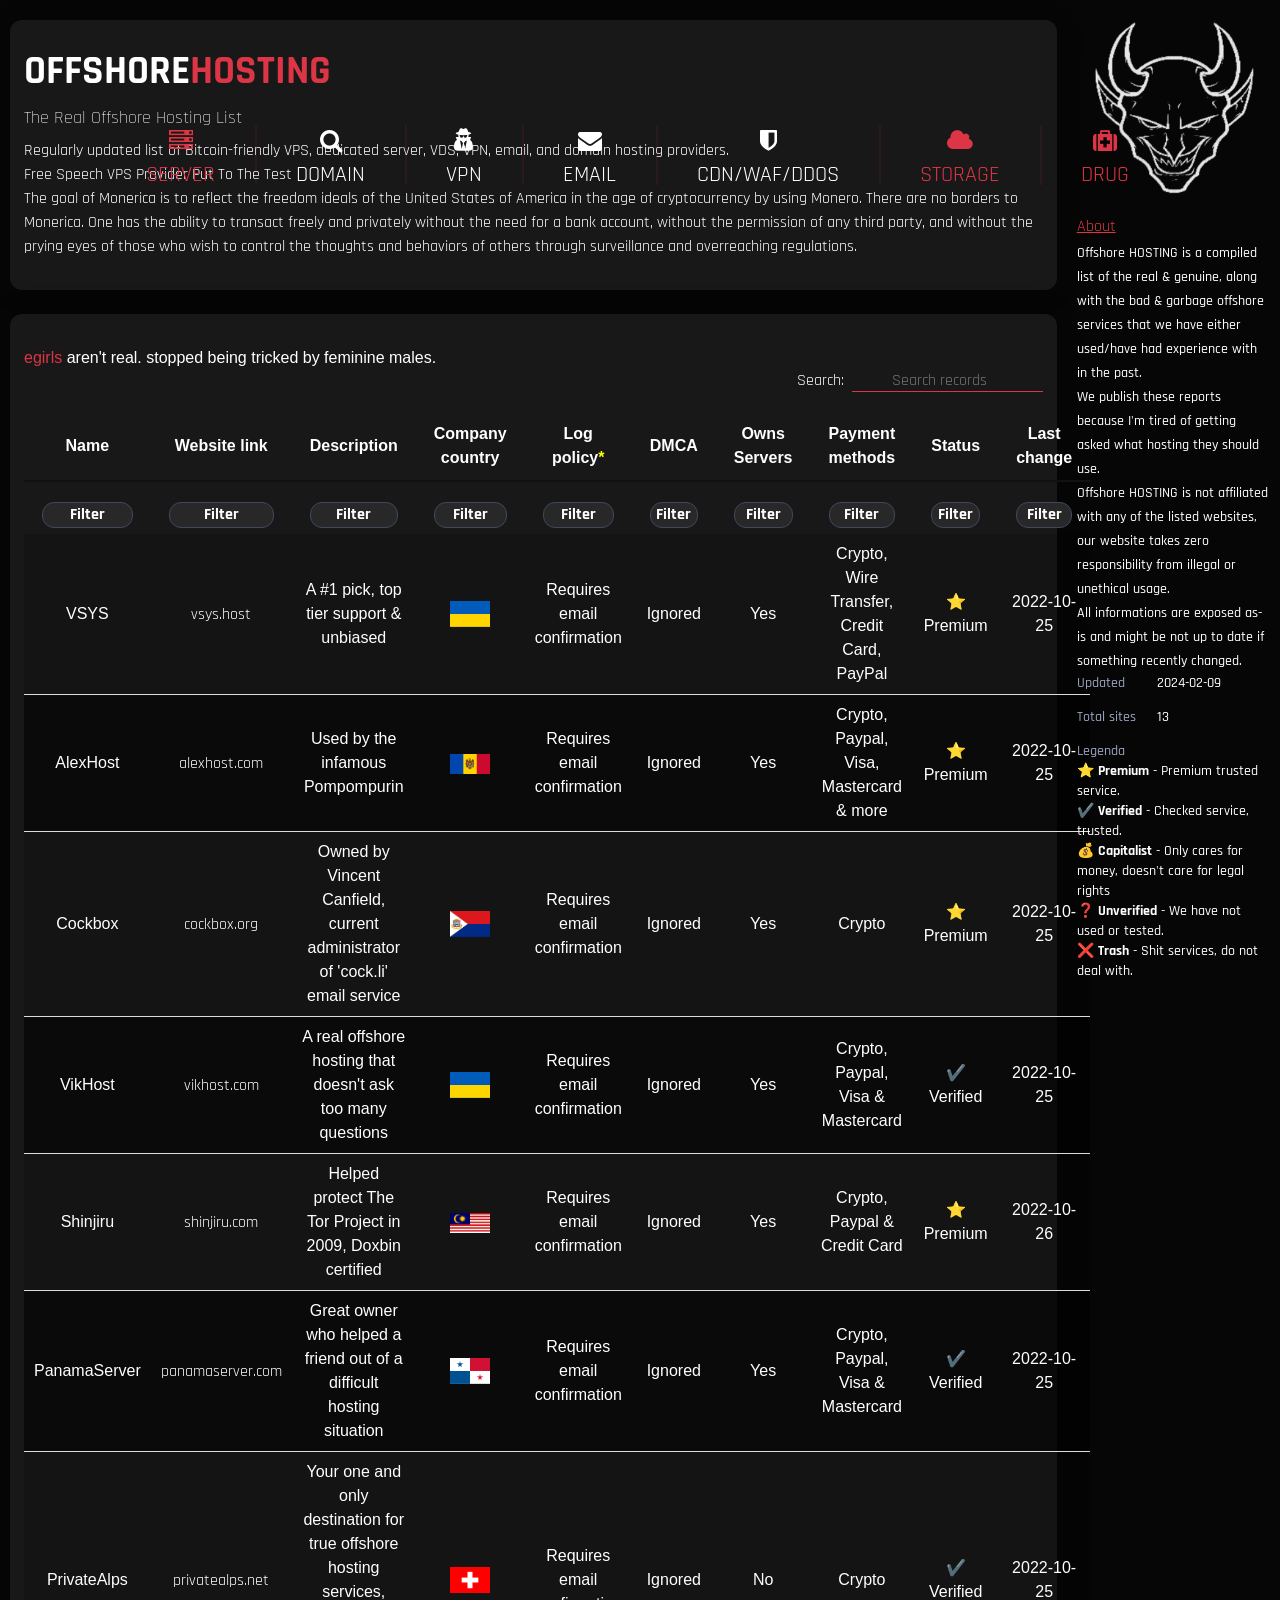
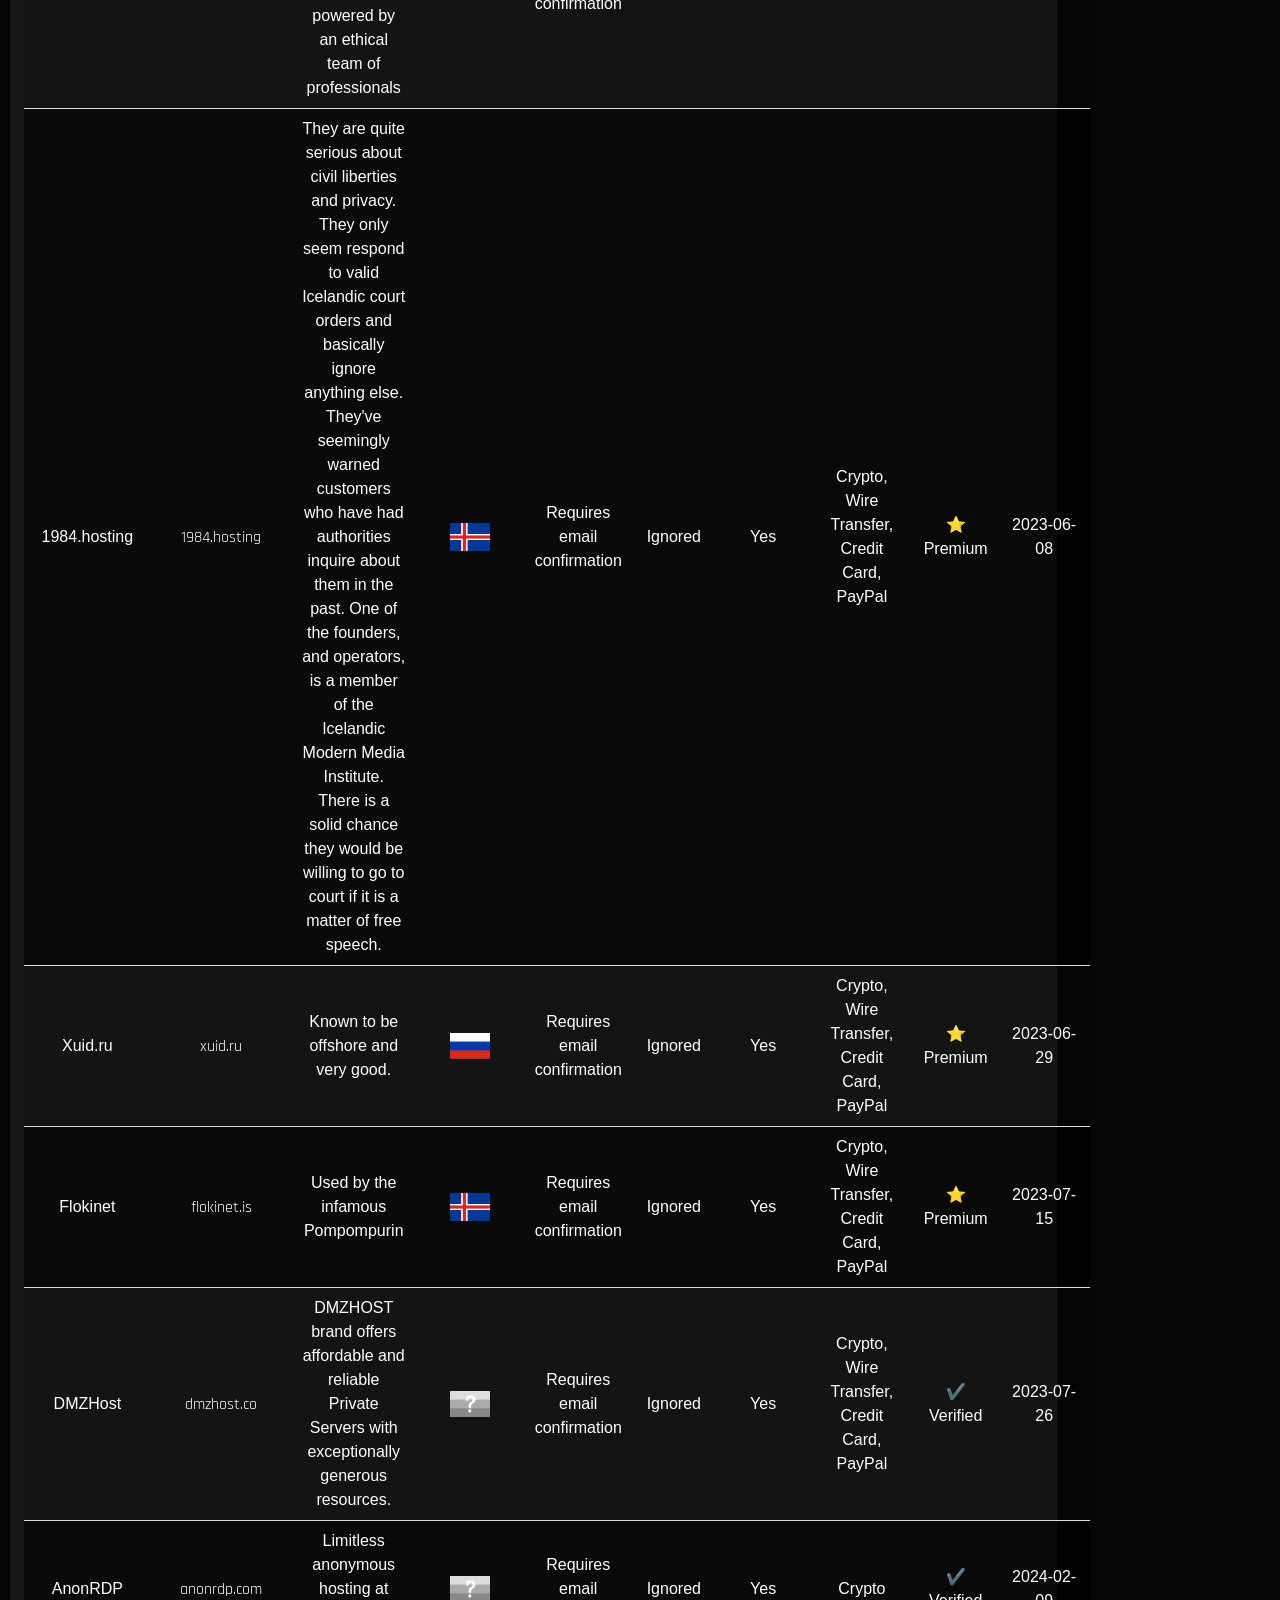
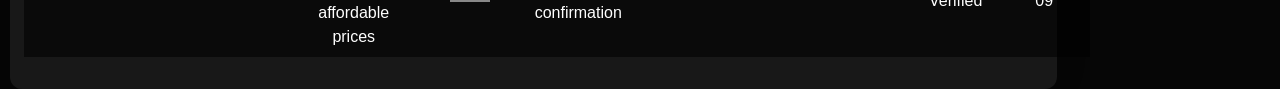
==== index.html @ 5264db1f "docs: hotfixes" ====
<!DOCTYPE html>
<html lang="en">
<head>
<title>Offshore HOSTING | The Real Offshore Hosting List</title>
<link rel="icon" href="doxbin.png" />

<meta charset="utf-8">
<meta content='width=device-width, initial-scale=1.0, maximum-scale=1.0, user-scalable=0' name='viewport'>

<link rel="stylesheet" href="./assets/index/css/boostrap.min.css">
<link rel="stylesheet" href="./assets/index/css/css.css">
<link rel="stylesheet" href="./assets/index/css/styles.min.css">
<link rel="stylesheet" href="./assets/index/css/font-awsome.min.css">
<link rel="stylesheet" href="./assets/index/css/jquery.dataTables.min.css">
<script src="./assets/js/jquery-3.3.1.js"></script>
<script src="./assets/js/jquery.dataTables.min.js"></script>
    <script>
    $(document).ready(function() {

        var table = $('#example').DataTable( {
    "lengthChange": false,
    "paging": false,
    "ordering": false,
    "info": false,
    language: {
            searchPlaceholder: "Search records"
        }
        } );



        $("#example tfoot th").each( function ( i ) {
            var select = $('<select style="text-align: center; margin-top: 10px;"><option value="">Filter</option></select>')
                .appendTo( $(this).empty() )
                .on( 'change', function () {
                    var val = $(this).val();

                    table.column( i )
                        .search( val ? '^'+$(this).val()+'$' : val, true, false )
                        .draw();
                } );

            table.column( i ).data().unique().sort().each( function ( d, j ) {
                select.append( '<option value="'+d+'">'+d+'</option>' )
            } );
        } );
    } );
        $("li a").on('click', function (e) {
            $('body').load($(this).attr('href'));
            e.preventDefault();
        } );
    </script>
    <meta name="description" content="Offshore HOSTING | The Real Offshore Hosting List">
    </head>
    <body>
    <div class="container">
    <div class="row">
    <div class="col-sm-10">
    <div class="widget-box">
    <p class="section-filters-bar-title"><h1>OFFSHORE<font color="#dc3545">HOSTING</font><br><font style="font-weight:200;" color="white" size="4px"> The Real Offshore Hosting List</font></h1>
    <a href="https://bitcoin-vps.com/"><u></u>Regularly updated list of Bitcoin-friendly VPS, dedicated server, VDS, VPN, email, and domain hosting providers.</a>
    <br>
    <a href="https://crippled.media/free-speech-vps-providers-put-to-the-test"><u></u>Free Speech VPS Provider Put To The Test</a>
    <br>
    <a href="https://monerica.com/"><u></u>The goal of Monerica is to reflect the freedom ideals of the United States of America in the age of cryptocurrency by using Monero. There are no borders to Monerica. One has the ability to transact freely and privately without the need for a bank account, without the permission of any third party, and without the prying eyes of those who wish to control the thoughts and behaviors of others through surveillance and overreaching regulations.</a>
    <ul>
    <li>
        <a href="https://offshore-cat.github.io/Offshore.CAT/">
            <div class="icon activeicon">
            <i class="fa fa-server" aria-hidden="true"></i>
            <i class="fa fa-server" aria-hidden="true"></i>
            </div>
            <div data-section="#hostings" class="text activetxt"> <span data-text="HOSTING">SERVER</span></div>
            </a>
            </li>
            <li>
            <a href="domain">
            <div class="icon ">
            <i class="fa fa-search" aria-hidden="true"></i>
            <i class="fa fa-search" aria-hidden="true"></i>
            </div>
            <div data-section="#domains" class="text "><span data-text="REGISTAR">DOMAIN</span></div>
            </a>
            </li>
            <li>
            <a href="vpn">
            <div class="icon ">
            <i class="fa fa-user-secret" aria-hidden="true"></i>
            <i class="fa fa-user-secret" aria-hidden="true"></i>
            </div>
            <div data-section="#vpn" class="text "><span data-text="PROVIDER">VPN</span></div>
            </a>
            </li>
            <li>
            <a href="email">
            <div class="icon ">
            <i class="fa fa-envelope" aria-hidden="true"></i>
            <i class="fa fa-envelope" aria-hidden="true"></i>
            </div>
            <div data-section="#emails" class="text "><span data-text="PROVIDER">EMAIL</span></div>
            </a>
            </li>
            <li>
            <a href="cdn">
            <div class="icon ">
            <i class="fa fa-shield" aria-hidden="true"></i>
            <i class="fa fa-shield" aria-hidden="true"></i>
            </div>
            <div data-section="#cdn" class="text "><span data-text="PROVIDER">CDN/WAF/DDOS</span></div>
            </a>
            </li>
        <li>
            <a href="cloud">
            <div class="icon activeicon">
            <i class="fa fa-cloud" aria-hidden="true"></i>
            <i class="fa fa-cloud" aria-hidden="true"></i>
            </div>
            <div class="text activetxt"><span data-text="PROVIDER">STORAGE</span></div>
        </a>
            </li>
        <li>
        <a href="drug">
            <div class="icon activeicon">
            <i class="fa fa-medkit" aria-hidden="true"></i>
            <i class="fa fa-medkit" aria-hidden="true"></i>
            </div>
            <div class="text activetxt"><span data-text="STORES">DRUG</span></div>
        </a>
            </ul>
            </div>
            <br>
            <div class="widget-box">
            <font color="#dc3545">egirls</font><font color="white"> aren't real. stopped being tricked by feminine males.</font>

            <table id="example" class="display" width="100%" cellspacing="0">
                <thead> 
                    <tr>
                    <th style="white-space: nowrap;">Name</th>
                    <th>Website link</th>
                    <th>Description</th>
                    <th>Company country</th>
                    <th>Log policy<font color="yellow">*</font></th>
                    <th>DMCA</th>
                    <th>Owns Servers</th>
                    <th>Payment methods</th>
                    <th style="width:85px">Status</th>
                    <th>Last change</th>
                    </tr>
                    </thead>
                    <tfoot>
                    <tr>
                    <th style="white-space: nowrap;">Name</th>
                    <th>Website link</th>
                    <th>Description</th>
                    <th>Company country</th>
                    <th>Log policy<font color="yellow">*</font></th>
                    <th>DMCA</th>
                    <th>Owns Servers</th>
                    <th>Payment methods</th>
                    <th style="width:85px">Status</th>
                    <th>Last change</th>
                    </tr>
                    </tfoot>
                    <tbody>
                    <tr>
            <td>VSYS</td>
            <td><a href="https://vsys.host/">vsys.host</a></td>
            <td>A #1 pick, top tier support & unbiased</td>
            <td><img src="./assets/index/img/flags_img/ua.png" alt="Ukraine" width="40px"></td>
            <td>Requires email confirmation</td>
            <td>Ignored</td>
            <td>Yes</td>
            <td>Crypto, Wire Transfer, Credit Card, PayPal</td>
            <td>⭐ Premium</td>
            <td>2022-10-25</td>
            </tr><tr>
            <td>AlexHost</td>
            <td><a href="https://alexhost.com/">alexhost.com</a></td>
            <td>Used by the infamous Pompompurin</td>
            <td><img src="./assets/index/img/flags_img/md.png" alt="Moldova" width="40px"></td>
            <td>Requires email confirmation</td>
            <td>Ignored</td>
            <td>Yes</td>
            <td>Crypto, Paypal, Visa, Mastercard & more</td>
            <td>⭐ Premium</td>
            <td>2022-10-25</td>
            </tr><tr>
            <td>Cockbox</td>
            <td><a href="https://cockbox.org/">cockbox.org</a></td>
            <td>Owned by Vincent Canfield, current administrator of 'cock.li' email service</td>
            <td><img src="./assets/index/img/flags_img/sx.png" alt="Sint Maarten" width="40px"></td>
            <td>Requires email confirmation</td>
            <td>Ignored</td>
            <td>Yes</td>
            <td>Crypto</td>
            <td>⭐ Premium</td>
            <td>2022-10-25</td>
            </tr>
            <tr>
            <td>VikHost</td>
            <td><a href="https://vikhost.com/">vikhost.com</a></td>
            <td>A real offshore hosting that doesn't ask too many questions</td>
            <td><img src="./assets/index/img/flags_img/ua.png" alt="Ukraine" width="40px"></td>
            <td>Requires email confirmation</td>
            <td>Ignored</td>
            <td>Yes</td>
            <td>Crypto, Paypal, Visa & Mastercard</td>
            <td>✔️ Verified</td>
            <td>2022-10-25</td>
            </tr>
            <tr>
            <td>Shinjiru</td>
            <td><a href="https://www.shinjiru.com/">shinjiru.com</a></td>
            <td>Helped protect The Tor Project in 2009, Doxbin certified</td>
            <td><img src="./assets/index/img/flags_img/my.png" alt="Malaysia" width="40px"></td>
            <td>Requires email confirmation</td>
            <td>Ignored</td>
            <td>Yes</td>
            <td>Crypto, Paypal & Credit Card</td>
            <td>⭐ Premium</td>
            <td>2022-10-26</td>
            </tr><tr>
            <td>PanamaServer</td>
            <td><a href="https://www.panamaserver.com/">panamaserver.com</a></td>
            <td>Great owner who helped a friend out of a difficult hosting situation</td>
            <td><img src="./assets/index/img/flags_img/pa.png" alt="Panama" width="40px"></td>
            <td>Requires email confirmation</td>
            <td>Ignored</td>
            <td>Yes</td>
            <td>Crypto, Paypal, Visa & Mastercard</td>
            <td>✔️ Verified</td>
            <td>2022-10-25</td>
            </tr>
            <tr>
            <td>PrivateAlps</td>
            <td><a href="https://privatealps.net/">privatealps.net</a></td>
            <td>Your one and only destination for true offshore hosting services, powered by an ethical team of professionals</td>
            <td><img src="./assets/index/img/flags_img/ch.png" alt="Switzerland" width="40px"></td>
            <td>Requires email confirmation</td>
            <td>Ignored</td>
            <td>No</td>
            <td>Crypto</td>
            <td>✔️ Verified</td>
            <td>2022-10-25</td>  
                 </tr><tr>
            <td>1984.hosting</td>
            <td><a href="https://1984.hosting">1984.hosting</a></td>
            <td>They are quite serious about civil liberties and privacy. They only seem respond to valid Icelandic court orders and basically ignore anything else. They've seemingly warned customers who have had authorities inquire about them in the past. One of the founders, and operators, is a member of the Icelandic Modern Media Institute. There is a solid chance they would be willing to go to court if it is a matter of free speech.</td>
            <td><img src="./assets/index/img/flags_img/is.png" alt="Iceland" width="40px"></td>
            <td>Requires email confirmation</td>
            <td>Ignored</td>
            <td>Yes</td>
            <td>Crypto, Wire Transfer, Credit Card, PayPal</td>
            <td>⭐ Premium</td>
            <td>2023-06-08</td>
        </tr><tr>
            <td>Xuid.ru</td>
            <td><a href="https://xuid.ru/">xuid.ru</a></td>
            <td>Known to be offshore and very good.</td>
            <td><img src="./assets/index/img/flags_img/ru.png" alt="Russia" width="40px"></td>
            <td>Requires email confirmation</td>
            <td>Ignored</td>
            <td>Yes</td>
            <td>Crypto, Wire Transfer, Credit Card, PayPal</td>
            <td>⭐ Premium</td>
            <td>2023-06-29</td>
        </tr><tr>
            <td>Flokinet</td>
            <td><a href="https://flokinet.is">flokinet.is</a></td>
            <td>Used by the infamous Pompompurin</td>
            <td><img src="./assets/index/img/flags_img/is.png" alt="Iceland" width="40px"></td>
            <td>Requires email confirmation</td>
            <td>Ignored</td>
            <td>Yes</td>
            <td>Crypto, Wire Transfer, Credit Card, PayPal</td>
            <td>⭐ Premium</td>
            <td>2023-07-15</td>
        </tr><tr>
            <td>DMZHost</td>
            <td><a href="https://dmzhost.co/vps.html">dmzhost.co</a></td>
            <td>DMZHOST brand offers affordable and reliable Private Servers with exceptionally generous resources.</td>
            <td><img src="./assets/index/img/flags_img/unknown.png" alt="Unknown" width="40px"></td>
            <td>Requires email confirmation</td>
            <td>Ignored</td>
            <td>Yes</td>
        <td>Crypto, Wire Transfer, Credit Card, PayPal</td>
            <td>✔️ Verified</td>
            <td>2023-07-26</td>
        </tr><tr>
            <td>AnonRDP</td>
            <td><a href="https://anonrdp.com/">anonrdp.com</a></td>
            <td>Limitless anonymous hosting at affordable prices</td>
            <td><img src="./assets/index/img/flags_img/unknown.png" alt="Unknown" width="40px"></td>
            <td>Requires email confirmation</td>
            <td>Ignored</td>
            <td>Yes</td>
        <td>Crypto</td>
            <td>✔️ Verified</td>
            <td>2024-02-09</td>
            </tbody>
            </table>
            </div>
            </div>
            <div class="col-sm-2">
            <img src="doxbin.png" width="100%">
            <br><br>
            <p class="widget-box-title"><font color="#DC3545"><u>About</u></font></p>
            <div class="widget-box-content" style="margin-top:6px;">
            <p class="paragraph">Offshore HOSTING is a compiled list of the real & genuine, along with the bad & garbage offshore services that we have either used/have had experience with in the past.<br>
            We publish these reports because I'm tired of getting asked what hosting they should use.<br>
            Offshore HOSTING is not affiliated with any of the listed websites, our website takes zero responsibility from illegal or unethical usage.<br>
            All informations are exposed as-is and might be not up to date if something recently changed. 
            <br>
            </p>
            <div class="information-line-list">
            <div class="information-line">
            <p class="information-line-title">Updated</p>
            <p class="information-line-text">
            2024-02-09 </p>
            </div>
            <div class="information-line">
            <p class="information-line-title">Total sites</p>
            <p class="information-line-text">
            13 </p>
            </div>
            <div class="information-line" style="display: unset;">
            <p class="information-line-title" style="width: unset;">Legenda</p>
            <p class="information-line-text">
            ⭐ <b>Premium</b> - Premium trusted service.<br>
            ✔️ <b>Verified</b> - Checked service, trusted.<br>
            💰 <b>Capitalist</b> - Only cares for money, doesn't care for legal rights<br>
            ❓ <b>Unverified</b> - We have not used or tested.<br>
            ❌ <b>Trash</b> - Shit services, do not deal with.<br>
            <br><br>
            </p>
            </body>
            </html>
---- assets/index/css/css.css ----
.card-section {
    display: none;
  }
    .row{
    padding-top:20px !important;
    }
     tfoot {
     color: white;
        display: table-header-group !important;
    }
    th {
        text-align: center!important;
    }
    table.dataTable tfoot th, table.dataTable tfoot td {
        padding: 0px 5px 10px 10px;
        border-top: 0px solid #111;
    }
    table.dataTable thead th, table.dataTable thead td {
        padding: 0px 10px;
        border-bottom: 0px solid #111;
    }
    .dataTables_filter{
    padding-bottom:20px;
    }
    thead{
    color:white;
    }
    td {
      text-align: center;
      vertical-align: middle;
    }
    .table.dataTable.stripe tbody tr.odd, table.dataTable.display tbody tr.odd {
        background  :#0000002b !important;
        color: white;
    }
    .table.dataTable.stripe tbody tr.even, table.dataTable.display tbody tr.even {
        background  :#0009 !important;
        color: white;
    }
    .table.dataTable.row-border tbody th, table.dataTable.row-border tbody td, table.dataTable.display tbody th, table.dataTable.display tbody td {
    border-top: 1px solid #dc354585;
    }
    input[type=search] {
        background: #181818;
        color: white;
        border-bottom: 1px;
        border-color: #dc3545;
        border-style: solid;
        border-top: 0px;
        border-left: 0px;
        border-right: 0px;
        text-align: center;
    }
    .current-link {
        color:#dc3545;
    }
    ul{
    position: absolute;
    top: 50%;
    left: 60%;
    transform: translate(-50%, -50%);
    margin:0;
    padding:20px 0;
    
    display:flex;
    
    
    }
    ul li{
    list-style:none;
    text-align:center;
    display:block;
    border-right:1px solid rgb(220, 53, 69, 0.2);
    }
    ul li:last-child{
    border-right:none;
    }
    ul li a{
    text-decoration:none;
    padding:0 40px;
    display:block;
    }
    ul li a .icon{
    height:30px;
    width:30px;
    text-align:center;
    overflow:hidden;
    margin:0 auto 10px;
    }
    ul li a .icon .fa{
    height:100%;
    width:100%;
    line-height:30px;
    font-size:24px;
    transition:0.5s;
    color:#FFF;
    }
    ul li a .activeicon .fa{
    height:100%;
    width:100%;
    line-height:30px;
    font-size:24px;
    transition:0.5s;
    color:#dc3545;
    }
    ul li a .icon .fa:last-child{
    color:#dc3545;
    }
    ul li a:hover .icon .fa{
    transform:translatey(-110%);
    }
    ul li a .text{
    position:relative;
    height:20px;
    width:100%;
    display:block;
    overflow:hidden;
    }
    ul li a .text span{
    position:relative;
    font-size:22px;
    color:#fff;
    display:block;
    line-height:20px;
    transition:0.5s;
    }
    ul li a .activetxt span{
    position:relative;
    font-size:22px;
    color:#dc3545;
    display:block;
    line-height:20px;
    transition:0.5s;
    }
    ul li a .text span:before{
    content:attr(data-text);
    position:absolute;
    top:-100%;
    left:0;
    height:100%;
    width:100%;
    color:#dc3545;
    }
    ul li a:hover .text span{
    transform:translatey(20px);
    }
    @media screen and (max-width: 450px) {
    ul li a, ul, ul li{
    width:50%;
    }
    }
    active-nav{
    color:green !important;
    }
    .ads{
    padding-right:30px !important; 
    padding-left:5px !important;
    }
    @media (max-width: 768px) {
    .ads{
    padding-right:0px !important; 
    padding-left:0px !important;
    }	
    }
    @media (max-width: 768px) {
    .adsimg{
    padding-top:5px !important; 
    }
    }
---- assets/index/css/styles.min.css ----
@import url("https://fonts.googleapis.com/css?family=Titillium+Web:400,900&amp;display=swap");@import url("https://fonts.googleapis.com/css?family=Rajdhani:400,500,600,700&amp;display=swap");*,:after,:before{margin:0;padding:0;border:none;outline:none;box-sizing:border-box}:after,:before{display:block}ol,ul{list-style:none}a{text-decoration:none}select{-webkit-appearance:none;-moz-appearance:none;appearance:none}.form-row,.table,figure,h1,h2,h3,h4,h5,h6,ol,p,ul{margin:0}button,input[type=password],input[type=text],label,select,textarea{font-family:Rajdhani,sans-serif}label{display:block;margin:0;color:#fff;line-height:1em}button,input[type=password],input[type=text],select,textarea{width:100%;border-radius:12px;font-size:1rem;font-weight:700}input[type=password],input[type=text],select,textarea{background-color:#282828;border:1px solid #3f485f;color:#fff;transition:border-color .2s ease-in-out}input[type=password]:focus,input[type=text]:focus,select:focus,textarea:focus{border-color:#7750f8}input[type=password],input[type=text]{height:54px;padding:0 18px}input[type=password]::-webkit-input-placeholder,input[type=text]::-webkit-input-placeholder{color:#9aa4bf;font-size:.875rem;font-weight:500}input[type=password]::-moz-placeholder,input[type=text]::-moz-placeholder{color:#9aa4bf;font-size:.875rem;font-weight:500}input[type=password]:-ms-input-placeholder,input[type=text]:-ms-input-placeholder{color:#9aa4bf;font-size:.875rem;font-weight:500}input[type=password]::-ms-input-placeholder,input[type=text]::-ms-input-placeholder{color:#9aa4bf;font-size:.875rem;font-weight:500}input[type=password]::placeholder,input[type=text]::placeholder{color:#9aa4bf;font-size:.875rem;font-weight:500}textarea{padding:14px 18px;resize:none}textarea::-webkit-input-placeholder{color:#9aa4bf;font-weight:600}textarea::-moz-placeholder{color:#9aa4bf;font-weight:600}textarea:-ms-input-placeholder{color:#9aa4bf;font-weight:600}textarea::-ms-input-placeholder{color:#9aa4bf;font-weight:600}textarea::placeholder{color:#9aa4bf;font-weight:600}.form{width:100%}.form+.button{margin-top:40px}.form-row{width:100%}.form-row+.form-row{margin-top:28px}.form-row.space-between{display:-ms-flexbox;display:flex;-ms-flex-pack:justify;justify-content:space-between;-ms-flex-align:center;align-items:center}.form-row.space-between .form-item{width:auto}.form-row.split{display:-ms-flexbox;display:flex;-ms-flex-wrap:nowrap;flex-wrap:nowrap}.form-row.split .form-item{margin-right:16px}.form-row.split .form-item:last-child{margin-right:0}.form-row.split .form-item>*{margin-bottom:28px}.form-row.split .form-item>:last-child{margin-bottom:0}.form-item{width:100%}.form-item.auto-width{width:auto}.form-item.centered{-ms-flex-align:center;align-items:center}.form-item.centered,.form-item.split{display:-ms-flexbox;display:flex}.form-item.split.medium>*{margin-right:16px}.form-item.split.medium>:last-child{margin-right:0}.form-item.split>*{width:100%;margin-right:12px}.form-item.split>:last-child{margin-right:0}.form-input-decorated{position:relative}.form-input-decorated input[type=text]{padding-right:60px}.form-input-decorated .form-input-icon{fill:#adafca;opacity:.6;pointer-events:none;position:absolute;top:14px;right:20px}.form-input{position:relative}.form-input.dark input[type=password],.form-input.dark input[type=text],.form-input.dark textarea{border:none;background-color:#5538b5;color:#fff}.form-input.dark input[type=password]::-webkit-input-placeholder,.form-input.dark input[type=text]::-webkit-input-placeholder,.form-input.dark textarea::-webkit-input-placeholder{color:#8b88ff;opacity:.6}.form-input.dark input[type=password]::-moz-placeholder,.form-input.dark input[type=text]::-moz-placeholder,.form-input.dark textarea::-moz-placeholder{color:#8b88ff;opacity:.6}.form-input.dark input[type=password]:-ms-input-placeholder,.form-input.dark input[type=text]:-ms-input-placeholder,.form-input.dark textarea:-ms-input-placeholder{color:#8b88ff;opacity:.6}.form-input.dark input[type=password]::-ms-input-placeholder,.form-input.dark input[type=text]::-ms-input-placeholder,.form-input.dark textarea::-ms-input-placeholder{color:#8b88ff;opacity:.6}.form-input.dark input[type=password]::placeholder,.form-input.dark input[type=text]::placeholder,.form-input.dark textarea::placeholder{color:#8b88ff;opacity:.6}.form-input.social-input .social-link{position:absolute;top:4px;left:4px;pointer-events:none}.form-input.social-input input{padding-left:64px}.form-input.social-input label{left:64px}.form-input.social-input.active label{left:58px}.form-input.currency-decorated:before{content:"$";color:#dc3545;font-size:.875rem;font-weight:700;position:absolute;top:12px;left:22px;pointer-events:none}.form-input.currency-decorated input{padding-left:32px}.form-input.small input,.form-input.small label,.form-input.small textarea{font-size:.875rem}.form-input.small label{top:16px}.form-input.small input{height:48px}.form-input.small textarea{height:100px}.form-input.small button{width:64px;position:absolute;top:0;right:0}.form-input.full,.form-input.full textarea{height:100%}.form-input.mid-textarea textarea{height:124px}.form-input.medium-textarea textarea{height:160px}.form-input.active label{background-color:#181818;padding:0 6px;font-size:.75rem;top:-6px;left:12px}.form-input label{color:#9aa4bf;font-size:1rem;font-weight:600;position:absolute;top:20px;left:20px;transition:all .3s ease-in-out;pointer-events:none}.form-title{font-size:.875rem;font-weight:700}.form-textarea{position:relative}.form-textarea textarea{font-size:.875rem;padding:26px 28px 0}.form-textarea .form-textarea-limit-text{padding:0 28px;font-size:.75rem;font-weight:500;opacity:.6;text-align:right}.form-select{width:100%;height:48px;position:relative}.form-select.v2{width:auto;height:auto}.form-select.v2 select{width:auto;height:auto;padding-right:20px;border:none;font-size:.75rem}.form-select.v2 .form-select-icon{top:10px;right:0}.form-select select{width:100%;height:100%;padding-left:20px;font-size:.875rem;cursor:pointer}.form-select .form-select-icon{fill:#fff;-webkit-transform:rotate(90deg);transform:rotate(90deg);position:absolute;top:20px;right:20px;pointer-events:none}.form-select label{padding:0 6px;background-color:#1d233ff3;color:#9aa4bf;font-size:.75rem;font-weight:600;position:absolute;top:-8px;left:12px;pointer-events:none}.checkbox-line{display:-ms-flexbox;display:flex;-ms-flex-pack:justify;justify-content:space-between;-ms-flex-align:center;align-items:center}.checkbox-line .checkbox-line-text{color:#dc3545;font-size:.875rem;font-weight:500}.checkbox-wrap{position:relative}.checkbox-wrap .checkbox-info{margin-top:12px}.checkbox-wrap .checkbox-info .checkbox-info-text{font-size:.875rem;font-weight:500;line-height:1.4285714286em}.checkbox-wrap.checkbox-rating .rating-list{position:absolute;top:6px;left:34px;pointer-events:none}.checkbox-wrap.checkbox-rating label{padding-left:104px}.checkbox-wrap input[type=checkbox],.checkbox-wrap input[type=radio]{display:none}.checkbox-wrap input[type=checkbox]:checked+.checkbox-box,.checkbox-wrap input[type=radio]:checked+.checkbox-box{background-color:#dc3545;border-color:#dc3545}.checkbox-wrap input[type=checkbox]:checked+.checkbox-box.round,.checkbox-wrap input[type=radio]:checked+.checkbox-box.round{border:6px solid #dc3545;background-color:#181818}.checkbox-wrap input[type=checkbox]:checked+.checkbox-box .icon-cross,.checkbox-wrap input[type=radio]:checked+.checkbox-box .icon-cross{fill:#181818}.checkbox-wrap label{padding-left:34px;font-size:.875rem;font-weight:700;line-height:22px;cursor:pointer}.checkbox-wrap .checkbox-box{display:-ms-flexbox;display:flex;-ms-flex-pack:center;justify-content:center;-ms-flex-align:center;align-items:center;width:22px;height:22px;border:1px solid #3f485f;border-radius:6px;background-color:#181818;pointer-events:none;position:absolute;top:0;left:0;transition:border-color .2s ease-in-out,background-color .2s ease-in-out}.checkbox-wrap .checkbox-box.round{border-radius:50%}.checkbox-wrap .checkbox-box .icon-cross{fill:transparent;transition:fill .2s ease-in-out}.checkbox-wrap.small label{padding-left:24px;font-size:.75rem;line-height:16px}.checkbox-wrap.small .checkbox-box{width:16px;height:16px;border-radius:4px}.checkbox-wrap.small .checkbox-box.round{border-radius:50%}.checkbox-wrap.small .checkbox-box .icon-cross{width:8px;height:8px}.form-link{color:#adafca;font-size:.875rem;font-weight:700;line-height:22px}.form-text{font-size:.875rem;line-height:1.7142857143em;font-weight:500}.interactive-input{width:100%;height:52px;position:relative}.interactive-input.dark input{border:none;background-color:#5538b5;color:#fff}.interactive-input.dark input::-webkit-input-placeholder{color:#8b88ff;opacity:.6}.interactive-input.dark input::-moz-placeholder{color:#8b88ff;opacity:.6}.interactive-input.dark input:-ms-input-placeholder{color:#8b88ff;opacity:.6}.interactive-input.dark input::-ms-input-placeholder{color:#8b88ff;opacity:.6}.interactive-input.dark input::placeholder{color:#8b88ff;opacity:.6}.interactive-input.dark .interactive-input-icon-wrap .interactive-input-icon{fill:#9b7dff}.interactive-input.dark .interactive-input-action:hover .interactive-input-action-icon{fill:#fff}.interactive-input.dark .interactive-input-action .interactive-input-action-icon{fill:#9b7dff}.interactive-input.small{height:48px}.interactive-input.active .interactive-input-action{display:-ms-flexbox;display:flex}.interactive-input.active .interactive-input-icon{display:none}.interactive-input input{height:100%;padding-right:60px}.interactive-input .interactive-input-icon-wrap{display:-ms-flexbox;display:flex;-ms-flex-pack:center;justify-content:center;-ms-flex-align:center;align-items:center;width:60px;height:100%;position:absolute;top:0;right:0;pointer-events:none}.interactive-input .interactive-input-icon-wrap.actionable{pointer-events:all}.interactive-input .interactive-input-icon-wrap.actionable .interactive-input-icon{cursor:pointer}.interactive-input .interactive-input-icon-wrap.actionable .interactive-input-icon:hover{fill:#fff;opacity:1}.interactive-input .interactive-input-icon-wrap .interactive-input-icon{fill:#616a82;opacity:.6;transition:fill .2s ease-in-out,opacity .2s ease-in-out}.interactive-input .interactive-input-action{display:-ms-flexbox;display:flex;-ms-flex-pack:center;justify-content:center;-ms-flex-align:center;align-items:center;width:60px;height:100%;position:absolute;top:0;right:0;cursor:pointer;display:none}.interactive-input .interactive-input-action:hover .interactive-input-action-icon{fill:#fff;opacity:1}.interactive-input .interactive-input-action .interactive-input-action-icon{fill:#616a82;opacity:.6;pointer-events:none;transition:fill .2s ease-in,opacity .2s ease-in}.form-add-items .form-add-items-title{color:#adafca;font-size:.75rem;font-weight:600}.form-add-items .form-add-items-info{margin-top:12px;display:-ms-flexbox;display:flex;-ms-flex-align:center;align-items:center}.form-add-items .form-add-items-info .user-avatar-list{margin-left:14px}.form-add-items .form-add-items-button{display:-ms-flexbox;display:flex;-ms-flex-pack:center;justify-content:center;-ms-flex-align:center;align-items:center;width:40px;height:40px;border-radius:8px;background-color:#dc3545;cursor:pointer}.form-add-items .form-add-items-button .form-add-items-button-icon{pointer-events:none}.form-rating-wrap{display:-ms-flexbox;display:flex;-ms-flex-align:center;align-items:center}.form-rating-wrap label{margin-right:16px;font-size:.875rem;font-weight:700}.form-counter-wrap{position:relative}.form-counter-wrap label{padding:0 6px;background-color:#181818;color:#9aa4bf;font-size:.75rem;font-weight:600;position:absolute;top:-6px;left:12px;z-index:2;pointer-events:none}.form-counter{display:-ms-flexbox;display:flex;-ms-flex-align:center;align-items:center;width:96px;height:48px;padding:0 40px 0 18px;border:1px solid #3f485f;border-radius:12px;position:relative}.form-counter.with-currency{padding-left:30px}.form-counter.with-currency:before{content:"$";color:#dc3545;font-family:Rajdhani,sans-serif;font-size:.875rem;font-weight:700;position:absolute;top:13px;left:20px}.form-counter.full{width:100%}.form-counter .form-counter-value{font-size:.875rem;font-weight:700}.form-counter .form-counter-control{display:-ms-flexbox;display:flex;-ms-flex-pack:center;justify-content:center;width:12px;height:12px;position:absolute;right:20px;cursor:pointer}.form-counter .form-counter-control .form-counter-icon{fill:#fff}.form-counter .form-counter-control.form-counter-control-increase{top:10px}.form-counter .form-counter-control.form-counter-control-increase .form-counter-icon{-webkit-transform:rotate(-90deg);transform:rotate(-90deg)}.form-counter .form-counter-control.form-counter-control-decrease{-ms-flex-align:end;align-items:flex-end;bottom:10px}.form-counter .form-counter-control.form-counter-control-decrease .form-counter-icon{-webkit-transform:rotate(90deg);transform:rotate(90deg)}.form-switch{display:-ms-flexbox;display:flex;-ms-flex-align:center;align-items:center;width:52px;height:28px;border:1px solid #3f485f;border-radius:200px;background-color:#2f3749;cursor:pointer;position:relative;transition:background-color .3s ease-in-out}.form-switch.active{background-color:#dc3545}.form-switch.active .form-switch-button{left:26px}.form-switch .form-switch-button{width:22px;height:22px;border-radius:50%;background-color:#fff;position:absolute;top:2px;left:2px;transition:left .3s ease-in-out}.form-switch .form-switch-button:after,.form-switch .form-switch-button:before{content:"";width:2px;height:8px;background-color:#181818;opacity:.2;position:absolute;top:7px}.form-switch .form-switch-button:before{left:8px}.form-switch .form-switch-button:after{right:8px}@media screen and (max-width:960px){.form-row.split{display:block}.form-row.split .form-item{margin-bottom:28px}.form-row.split .form-item:last-child{margin-bottom:0}.form-row.split .form-item textarea{height:124px}.form-item.split.join-on-mobile{display:block}.form-item.split.join-on-mobile.medium>*,.form-item.split.join-on-mobile>*{margin-right:0}.form-item.split.join-on-mobile>:last-child{margin-top:28px}}.icon-artstation,.icon-behance,.icon-cross,.icon-deviantart,.icon-discord,.icon-dribbble,.icon-facebook,.icon-google,.icon-instagram,.icon-patreon,.icon-twitch,.icon-twitter,.icon-youtube{fill:#fff;width:12px;height:12px}.icon-logo-vikinger{fill:#fff;width:42px;height:60px}.icon-logo-vikinger.small{width:28px;height:40px}.icon-dots{fill:#fff;width:10px;height:2px}.icon-private,.icon-public{fill:#3e3f5e;width:20px;height:20px}.icon-add-friend,.icon-badges,.icon-big-grid-view,.icon-blog-post,.icon-blog-posts,.icon-camera,.icon-clock,.icon-comment,.icon-cross-thin,.icon-delete,.icon-earnings,.icon-events,.icon-events-daily,.icon-events-monthly,.icon-events-weekly,.icon-forum,.icon-forums,.icon-friend,.icon-gif,.icon-group,.icon-info,.icon-item,.icon-list-grid-view,.icon-marketplace,.icon-members,.icon-newsfeed,.icon-overview,.icon-photos,.icon-pin,.icon-pinned,.icon-poll,.icon-profile,.icon-quests,.icon-remove-friend,.icon-return,.icon-revenue,.icon-send-message,.icon-settings,.icon-share,.icon-small-grid-view,.icon-status,.icon-store,.icon-streams,.icon-tags,.icon-thumbs-up,.icon-ticket,.icon-timeline,.icon-trophy,.icon-videos,.icon-wallet{fill:#616a82;width:20px;height:20px}.icon-grid,.icon-join-group,.icon-leave-group,.icon-login,.icon-magnifying-glass,.icon-messages,.icon-notification,.icon-plus,.icon-shopping-bag{fill:#fff;width:20px;height:20px}.icon-back-arrow{width:14px;height:10px}.icon-small-arrow{fill:#616a82;width:6px;height:8px}.icon-big-arrow{fill:#3e3f5e;width:8px;height:12px}.icon-more-dots{fill:#fff;width:22px;height:6px}.icon-star{fill:#eaeaf5;width:9px;height:8px}.icon-star.medium{width:13px;height:12px}.icon-play{fill:#fff;width:12px;height:14px}.icon-minus-small,.icon-plus-small{fill:#3e3f5e;width:8px;height:8px}.icon-quote{fill:#3e3f5e;width:32px;height:22px}.icon-check{width:12px;height:9px}.demo-icon{fill:#fff}.content-grid{max-width:1184px;padding:112px 0 100px}.content-grid.full{max-width:100%;padding:80px 80px 0}.content-grid.medium{max-width:784px;padding:0 0 100px}.content-grid .section-navigation,.content-grid .section-navigation+.grid,.content-grid .table{margin-top:16px}.content-grid .table+.loader-bars{margin-top:52px}.content-grid .section-filters-bar{margin-top:30px}.content-grid .grid{margin-top:32px}.content-grid .grid.medium-space{margin-top:64px}.content-grid .grid.small-space{margin-top:16px}.content-grid .grid .grid{margin-top:0}.content-grid .photos-masonry,.content-grid .section-slider{margin-top:32px}.content-grid .section,.content-grid .section-header{margin-top:60px}.content-grid .section-banner+.section-filters-bar{margin-top:64px}.content-grid .calendar-widget{margin-top:16px}.content-grid .forum-content .quick-post{margin-top:60px}.content-grid .forum-sidebar{padding-top:40px}.content-grid .account-hub-content .section-header{margin-bottom:28px}.content-grid .account-hub-content .section-header:first-child{margin-top:0}.content-grid .notification-box-list+.loader-bars{margin-top:60px}.grid{display:grid;grid-template-columns:100%;grid-gap:16px;-ms-flex-align:start;align-items:start}.grid.centered{-ms-flex-pack:center;justify-content:center}.grid.stretched{-ms-flex-align:stretch;align-items:stretch}.grid.top-space{margin-top:64px}.grid.grid-3-6-3{grid-template-areas:"sidebar1 content sidebar2";grid-template-columns:23.9864864865% 49.3243243243% 23.9864864865%}.grid.grid-3-6-3>.grid-column:first-child{grid-area:sidebar1}.grid.grid-3-6-3>.grid-column:nth-child(2){grid-area:content}.grid.grid-3-6-3>.grid-column:nth-child(3){grid-area:sidebar2}.grid.grid-6-3_9{grid-template-areas:"content sidebar";grid-template-columns:66.0633484163% 32.1266968326%}.grid.grid-6-3_9>.grid-column:first-child{grid-area:content}.grid.grid-6-3_9>.grid-column:nth-child(2){grid-area:sidebar}.grid.grid-3-6_9{grid-template-areas:"sidebar content";grid-template-columns:32.1266968326% 66.0633484163%}.grid.grid-3-6_9>.grid-column:first-child{grid-area:sidebar}.grid.grid-3-6_9>.grid-column:nth-child(2){grid-area:content}.grid.grid-3-9{grid-template-areas:"sidebar content";grid-template-columns:23.9864864865% 74.6621621622%}.grid.grid-3-9>.grid-column:first-child{grid-area:sidebar}.grid.grid-3-9>.grid-column:nth-child(2){grid-area:content}.grid.grid-9-3{grid-template-areas:"content sidebar";grid-template-columns:74.6621621622% 23.9864864865%}.grid.grid-9-3>.grid-column:first-child{grid-area:content}.grid.grid-9-3>.grid-column:nth-child(2){grid-area:sidebar}.grid.grid-8-4{grid-template-areas:"content sidebar";grid-template-columns:66.2162162162% 32.4324324324%}.grid.grid-8-4>.grid-column:first-child{grid-area:content}.grid.grid-8-4>.grid-column:nth-child(2){grid-area:sidebar}.grid.grid-6-3{grid-template-areas:"content sidebar";grid-template-columns:49.3243243243% 23.9864864865%}.grid.grid-6-3>.grid-column:first-child{grid-area:content}.grid.grid-6-3>.grid-column:nth-child(2){grid-area:sidebar}.grid.grid-half{grid-template-columns:1fr 1fr}.grid.grid-4-4,.grid.grid-4-4-4{grid-template-columns:repeat(auto-fit,384px)}.grid.grid-3-3-3,.grid.grid-3-3-3-3{grid-template-columns:repeat(auto-fit,284px)}.grid.grid-2-2-2-2-2-2{grid-template-columns:repeat(auto-fit,184px)}.grid.grid-layout-1{grid-template-columns:repeat(4,23.9864864865%);grid-template-areas:"sidebar header header header" "sidebar content content contentsidebar"}.grid.grid-layout-1 .grid-sidebar{grid-area:sidebar}.grid.grid-layout-1 .grid-header{grid-area:header}.grid.grid-layout-1 .grid-content{grid-area:content}.grid.grid-layout-1 .grid-content-sidebar{grid-area:contentsidebar}.grid .grid-column{display:grid;grid-template-columns:100%;grid-gap:16px;min-width:0}.grid .grid-column .loader-bars{margin:48px auto 0}.grid .grid-column .simple-tab-items{margin:16px 0}.photos-masonry{display:grid;grid-gap:16px;grid-template-rows:repeat(3,284px);grid-template-areas:"a b c c" "a d e f" "g h i j"}.photos-masonry .photo-preview:first-child{grid-area:a}.photos-masonry .photo-preview:nth-child(2){grid-area:b}.photos-masonry .photo-preview:nth-child(3){grid-area:c}.photos-masonry .photo-preview:nth-child(4){grid-area:d}.photos-masonry .photo-preview:nth-child(5){grid-area:e}.photos-masonry .photo-preview:nth-child(6){grid-area:f}.photos-masonry .photo-preview:nth-child(7){grid-area:g}.photos-masonry .photo-preview:nth-child(8){grid-area:h}.photos-masonry .photo-preview:nth-child(9){grid-area:i}.photos-masonry .photo-preview:nth-child(10){grid-area:j}@media screen and (max-width:1500px){.content-grid{max-width:1142px}}@media screen and (max-width:1366px){.content-grid{max-width:100%;padding:112px 112px 200px;margin:0 auto}.content-grid.full{padding:80px 80px 0}.content-grid.medium{max-width:100%;padding:0 112px 200px}}@media screen and (max-width:1365px){.content-grid .account-hub-content .section-header:first-child{margin-top:60px}.grid.grid-3-6-3{grid-template-columns:32.4324324324% 66.2162162162%;grid-template-areas:"sidebar1 content" "sidebar2 content"}.grid.grid-3-9,.grid.grid-8-4,.grid.grid-9-3{grid-template-columns:100%;grid-template-areas:"content" "sidebar"}.grid.grid-3-9 .forum-sidebar,.grid.grid-8-4 .forum-sidebar,.grid.grid-9-3 .forum-sidebar{display:none}.grid.grid-layout-1{grid-template-areas:"header header header header" "sidebar sidebar contentsidebar contentsidebar" "content content content content"}.grid.grid-half.change-on-desktop{grid-template-columns:100%}.grid.centered-on-mobile,.photos-masonry{-ms-flex-pack:center;justify-content:center}.photos-masonry{grid-template-areas:unset;grid-template-columns:repeat(auto-fit,184px);grid-template-rows:none}.photos-masonry .photo-preview{height:184px}.photos-masonry .photo-preview:first-child,.photos-masonry .photo-preview:nth-child(2),.photos-masonry .photo-preview:nth-child(3),.photos-masonry .photo-preview:nth-child(4),.photos-masonry .photo-preview:nth-child(5),.photos-masonry .photo-preview:nth-child(6),.photos-masonry .photo-preview:nth-child(7),.photos-masonry .photo-preview:nth-child(8),.photos-masonry .photo-preview:nth-child(9),.photos-masonry .photo-preview:nth-child(10){grid-area:auto}}@media screen and (max-width:1070px){.grid.grid-3-6-3{grid-template-columns:100%;grid-template-areas:"sidebar1" "sidebar2" "content"}.grid.grid-3-6-3.mobile-prefer-content{grid-template-areas:"content" "sidebar1" "sidebar2"}.grid.grid-3-6-3.mobile-prefer-content .grid-column:first-child,.grid.grid-3-6-3.mobile-prefer-content .grid-column:nth-child(3){display:none}.grid.grid-3-6_9,.grid.grid-3-9,.grid.grid-6-3_9{grid-template-columns:100%;grid-template-areas:"content" "sidebar"}}@media screen and (max-width:960px){.grid.grid-half,.grid.grid-layout-1{grid-template-columns:100%}.grid.grid-layout-1{grid-template-areas:"header" "contentsidebar" "sidebar" "content"}}@media screen and (max-width:680px){.content-grid{width:95%;padding:92px 0 200px}.content-grid.full{width:100%;padding:60px 0 0}.content-grid.medium{width:95%;padding:0 0 200px}.chat-widget,.navigation-widget-desktop{display:none}.chat-widget-wrap .chat-widget{display:block}}@media screen and (max-width:460px){.grid.grid-3-3-3-3,.grid.grid-4-4,.grid.grid-4-4-4{grid-template-columns:100%}}::-moz-selection{color:#fff;background-color:#dc3545}::selection{color:#fff;background-color:#dc3545}body{font-size:16px;background-color:#060606;overflow-x:hidden}a,h1,h2,h3,h4,h5,h6,p{color:#fff;font-family:Rajdhani,sans-serif;line-height:1em}h1,h2,h3,h4,h5,h6{font-weight:700}p a{color:#dc3545;font-weight:600}p .reaction{width:20px;height:20px;margin:0 2px;position:relative;top:-2px}p .reaction:first-child{margin-left:0}a:hover{color:#dc3545;text-decoration:none}figure>img{width:100%;height:100%}@media screen and (max-width:480px){.hide-text-mobile{display:none}}.button{display:inline-block;height:48px;border-radius:10px;background-color:#293249;color:#fff;font-size:.875rem;font-weight:700;text-align:center;line-height:48px;cursor:pointer;transition:background-color .2s ease-in-out,color .2s ease-in-out,border-color .2s ease-in-out,box-shadow .2s ease-in-out;box-shadow:3px 5px 10px 0 rgba(0,0,0,.2)}.button.full{width:100%}.button.medium{height:54px;line-height:54px}.button.small{height:40px;font-size:.75rem;line-height:40px}.button:hover{color:#fff;background-color:#323e5b}.button.void{background-color:transparent;color:#9aa4bf;box-shadow:none}.button.void .button-icon{fill:#616a82}.button.void:hover{color:#fff;background-color:#dc3545}.button.void:hover .button-icon{fill:#fff}.button.void.void-primary:hover{background-color:#dc3545}.button.void.void-secondary:hover{background-color:#7750f8}.button.white-solid{background-color:#fff;color:#3e3f5e}.button.white{background-color:transparent;border:1px solid #3f485f;color:#9aa4bf;box-shadow:none}.button.white .button-icon{fill:#616a82}.button.white:hover{color:#fff;background-color:#dc3545;border-color:#dc3545}.button.white.white-tertiary:hover{background-color:#fd4350;border-color:#fd4350;box-shadow:4px 7px 12px 0 rgba(253,67,80,.2)}.button.primary{background-color:#dc3545;}.button.primary:hover{background-color:#dc3545}.button.secondary{background-color:#7750f8;box-shadow:4px 7px 12px 0 rgba(119,80,248,.2)}.button.secondary:hover{background-color:#9668ff}.button.tertiary{background-color:#fd4350;box-shadow:4px 7px 12px 0 rgba(253,67,80,.2)}.button.tertiary:hover{background-color:#ff7882}.button.twitch{background-color:#7b5dfa;box-shadow:4px 7px 12px 0 rgba(123,93,250,.2)}.button.twitch:hover{background-color:#6a4fdf}.button.twitter{background-color:#1abcff;box-shadow:3px 5px 10px 0 rgba(26,188,255,.2)}.button.twitter:hover{background-color:#0aabed}.button.add-field-button{width:128px;margin-top:40px}.button.padded{padding:0 24px}.button .button-icon{fill:#fff;transition:fill .2s ease-in-out}.button .button-icon.spaced{margin-right:6px}.button.with-only-icon{display:-ms-flexbox;display:flex;-ms-flex-pack:center;justify-content:center;-ms-flex-align:center;align-items:center}.lined-text{font-size:.875rem;font-weight:700;text-align:center;position:relative}.lined-text:after,.lined-text:before{content:"";width:70px;height:1px;background-color:#2f3749;position:absolute;top:7px}.lined-text:before{left:0}.lined-text:after{right:0}.social-links{display:-ms-flexbox;display:flex;-ms-flex-wrap:wrap;flex-wrap:wrap;-ms-flex-pack:center;justify-content:center}.social-links.align-left{-ms-flex-pack:start;justify-content:flex-start}.social-links.small .social-link{margin-right:8px}.social-links.small .social-link:last-child{margin-right:0}.social-links.vertical{-ms-flex-direction:column;flex-direction:column}.social-links.vertical .social-link{margin:0 0 16px}.social-links.vertical .social-link:last-child{margin:0}.social-links.multiline{margin-top:-12px}.social-links.multiline .social-link{margin:12px 12px 0 0}.social-links.multiline .social-link:last-child{margin-right:0}.social-links .social-link{margin-right:12px}.social-links .social-link:last-child{margin-right:0}.social-link{display:-ms-flexbox;display:flex;-ms-flex-pack:center;justify-content:center;-ms-flex-align:center;align-items:center;width:40px;height:40px;border-radius:10px;transition:-webkit-transform .2s ease-in-out;transition:transform .2s ease-in-out;transition:transform .2s ease-in-out,-webkit-transform .2s ease-in-out}.social-link.small{width:32px;height:32px;border-radius:8px}.social-link.small .social-link-icon{width:10px;height:10px}.social-link.no-hover:hover{-webkit-transform:translate(0);transform:translate(0)}.social-link:hover{-webkit-transform:translateY(-4px);transform:translateY(-4px)}.social-link.facebook{background-color:#3763d2}.social-link.twitter{background-color:#1abcff}.social-link.twitch{background-color:#7b5dfa}.social-link.youtube{background-color:#fd434f}.social-link.instagram{background-color:#f8468d}.social-link.patreon{background-color:#ff7a51}.social-link.discord{background-color:#7289da}.social-link.google{background-color:#ffc529}.social-link.behance{background-color:#3486f5}.social-link.deviantart{background-color:#32e1d3}.social-link.artstation{background-color:#00e194}.social-link.dribbble{background-color:#f761ab}.social-link.void{background-color:#fff;box-shadow:3px 5px 20px 0 rgba(0,0,0,.12)}.social-link.void.facebook .icon-facebook{fill:#3763d2}.social-link.void.twitter .icon-twitter{fill:#1abcff}.tab-switch{display:-ms-flexbox;display:flex;-ms-flex-pack:center;justify-content:center}.tab-switch .tab-switch-button:first-child{border-top-left-radius:12px;border-bottom-left-radius:12px}.tab-switch .tab-switch-button:last-child{border-top-right-radius:12px;border-bottom-right-radius:12px}.tab-switch-button{width:180px;height:54px;border:1px solid #181818;color:#181818;font-size:1rem;font-weight:700;line-height:54px;text-align:center;cursor:pointer;transition:background-color .3s ease-in-out,color .3s ease-in-out}.tab-switch-button.active{color:#fff;background-color:#181818;cursor:auto}.action-request-list{display:-ms-flexbox;display:flex}.action-request-list .action-request{margin-right:12px}.action-request-list .action-request:last-child{margin-right:0}.action-request{display:-ms-flexbox;display:flex;-ms-flex-pack:center;justify-content:center;-ms-flex-align:center;align-items:center;width:40px;height:40px;border:1px solid #3f485f;border-radius:10px;color:#adafca;font-size:.75rem;font-weight:700;cursor:pointer;transition:border-color .2s ease-in-out,background-color .2s ease-in-out,color .2s ease-in-out}.action-request.with-text{width:auto;padding:0 32px 0 22px}.action-request.with-text .action-request-icon{margin-right:12px}.action-request:hover{color:#fff}.action-request:hover .action-request-icon{fill:#fff;opacity:1}.action-request.accept:hover{background-color:#7750f8;border-color:#7750f8}.action-request.decline:hover{background-color:#fd434f;border-color:#fd434f}.action-request .action-request-icon{fill:#616a82;opacity:.6;transition:fill .2s ease-in-out,opacity .2s ease-in-out}.burger-icon{width:20px;height:14px;position:relative}.burger-icon.open .burger-icon-bar:first-child{width:100%}.burger-icon.open .burger-icon-bar:nth-child(2){width:14px}.burger-icon.open .burger-icon-bar:nth-child(3){width:10px}.burger-icon.inverted .burger-icon-bar{left:0}.burger-icon.inverted .burger-icon-bar:first-child{width:100%}.burger-icon.inverted .burger-icon-bar:nth-child(2){width:14px}.burger-icon.inverted .burger-icon-bar:nth-child(3){width:10px}.burger-icon .burger-icon-bar{height:2px;background-color:#fff;position:absolute;right:0;transition:width .4s ease-in-out}.burger-icon .burger-icon-bar:first-child{top:0;width:10px}.burger-icon .burger-icon-bar:nth-child(2){top:6px;width:14px}.burger-icon .burger-icon-bar:nth-child(3){top:12px;width:100%}.action-list{display:-ms-flexbox;display:flex;padding:0 18px;position:relative}.action-list:after,.action-list:before{content:"";width:1px;height:32px;background-color:#3f485f;position:absolute}.action-list:after{left:0}.action-list:before{right:0}.action-list.dark:after,.action-list.dark:before{background-color:#9b7dff}.action-list.dark .action-list-item.active .action-list-item-icon,.action-list.dark .action-list-item.unread .action-list-item-icon,.action-list.dark .action-list-item:hover .action-list-item-icon{fill:#fff}.action-list.dark .action-list-item .action-list-item-icon{fill:#9b7dff}.action-list .action-list-item{display:-ms-flexbox;display:flex;-ms-flex-align:center;align-items:center;height:100%;padding:0 14px;cursor:pointer}.action-list .action-list-item.active .action-list-item-icon,.action-list .action-list-item.unread .action-list-item-icon,.action-list .action-list-item:hover .action-list-item-icon{fill:#3e3f5e}.action-list .action-list-item.unread{position:relative}.action-list .action-list-item.unread:after{content:"";width:4px;height:4px;border-radius:50%;background-color:#dc3545;position:absolute;top:26px;right:10px}.action-list .action-list-item .action-list-item-icon{fill:#616a82;transition:fill .3s ease-in-out}.action-item{display:-ms-flexbox;display:flex;-ms-flex-pack:center;justify-content:center;-ms-flex-align:center;align-items:center;cursor:pointer}.action-item .action-item-icon{fill:#adafca}.action-item.dark .action-item-icon{fill:#fff}.user-stats{display:-ms-flexbox;display:flex;-ms-flex-pack:center;justify-content:center}.user-stats .user-stat{position:relative}.user-stats .user-stat.big:after{top:8px}.user-stats .user-stat:after{content:"";width:1px;height:20px;background-color:#2f3749;position:absolute;top:6px;right:0}.user-stats .user-stat:last-child:after{display:none}.user-stat{padding:0 24px}.user-stat.big{padding:0 30px}.user-stat.big .reference-bullet{margin:0 auto 20px}.user-stat.big .user-stat-title{font-size:1.375rem}.user-stat.big .user-stat-text{font-size:.75rem}.user-stat .user-stat-text,.user-stat .user-stat-title{font-weight:700;text-transform:uppercase;text-align:center}.user-stat .user-stat-title{font-size:.875rem}.user-stat .user-stat-title .user-stat-title-icon.positive{fill:#dc3545}.user-stat .user-stat-title .user-stat-title-icon.negative{fill:#f9515c}.user-stat .user-stat-icon{display:-ms-flexbox;display:flex;-ms-flex-pack:center;justify-content:center;-ms-flex-align:center;align-items:center}.user-stat .user-stat-icon+.user-stat-text{margin-top:12px}.user-stat .user-stat-image{display:block;width:24px;height:16px}.user-stat .user-stat-image+.user-stat-text{margin-top:15px}.user-stat .user-stat-text{margin-top:10px;color:#9aa4bf;font-size:.6875rem}.user-stat .rating-list{margin-top:10px}.badge-list{display:grid;-ms-flex-pack:center;justify-content:center;grid-template-columns:repeat(auto-fit,32px);grid-gap:14px}.badge-list.align-left{-ms-flex-pack:start;justify-content:flex-start}.badge-list.small{grid-gap:8px}.badge-item{display:-ms-flexbox;display:flex;-ms-flex-pack:center;justify-content:center;-ms-flex-align:center;align-items:center;width:32px;height:35px;position:relative}.badge-item img{position:absolute;top:0;left:0}.badge-item .badge-item-text{color:#fff;font-size:.6875rem;font-weight:700;position:relative;top:1px;z-index:2}.tag-list{display:-ms-flexbox;display:flex;-ms-flex-wrap:wrap;flex-wrap:wrap;margin-top:-12px}.tag-list .tag-item{margin:12px 12px 0 0}.tag-item{display:block;height:24px;padding:0 12px;border-radius:200px;background-color:#3e3f5e;color:#fff;font-size:.75rem;font-weight:700;line-height:24px}.tag-item.secondary{background-color:#7750f8;transition:background-color .2s ease-in-out}.tag-item.secondary:hover{color:#fff;background-color:#dc3545}.xm-tooltip-text{padding:0 12px;border-radius:200px;background-color:#293249;color:#fff;font-size:.75rem;font-weight:700;line-height:24px}.user-short-description{padding-top:84px;position:relative}.user-short-description.big{padding-top:52px}.user-short-description.big .user-short-description-avatar{top:-116px;margin-left:-74px}.user-short-description.big .user-short-description-title{font-size:1.5rem}.user-short-description.big .user-short-description-text{font-size:.75rem}.user-short-description.small{padding-top:62px}.user-short-description.small .user-short-description-avatar{margin-left:-50px}.user-short-description.landscape{padding:0 0 0 32px}.user-short-description.landscape .user-short-description-avatar{top:0;margin-left:0}.user-short-description.landscape .user-short-description-text,.user-short-description.landscape .user-short-description-title{text-align:left}.user-short-description.landscape.tiny{height:56px;padding-top:12px}.user-short-description.landscape.tiny .user-short-description-avatar{left:-25px}.user-short-description .user-short-description-avatar{position:absolute;top:-54px;left:50%;margin-left:-60px}.user-short-description .user-short-description-text,.user-short-description .user-short-description-title{font-weight:700;text-align:center}.user-short-description .user-short-description-title{font-size:1.125rem}.user-short-description .user-short-description-title a{color:#fff;font-weight:700}.user-short-description .user-short-description-title.small{font-size:.875rem}.user-short-description .user-short-description-text{margin-top:10px;color:#9aa4bf;font-size:.6875rem;font-weight:700;text-transform:uppercase}.user-short-description .user-short-description-text a{color:#9aa4bf;font-weight:700}.user-short-description .user-short-description-text a:hover{color:#dc3545}.user-short-description .user-short-description-text.regular{font-size:.75rem;font-weight:500;text-transform:none}.slider-control{display:-ms-flexbox;display:flex;-ms-flex-pack:center;justify-content:center;-ms-flex-align:center;align-items:center;width:20px;height:20px;cursor:pointer}.slider-control.negative .slider-control-icon{fill:#fff}.slider-control.negative.disabled,.slider-control.negative[aria-disabled=true]{opacity:.4}.slider-control.negative.disabled:hover .slider-control-icon,.slider-control.negative[aria-disabled=true]:hover .slider-control-icon{fill:#fff;opacity:.4}.slider-control.negative:hover .slider-control-icon{fill:#fff;opacity:1}.slider-control.disabled,.slider-control[aria-disabled=true]{opacity:.5}.slider-control.disabled:hover .slider-control-icon,.slider-control[aria-disabled=true]:hover .slider-control-icon{fill:#616a82;opacity:.5}.slider-control .slider-control-icon{fill:#616a82;pointer-events:none;opacity:.6;transition:fill .2s ease-in-out,opacity .2s ease-in-out}.slider-control.left .slider-control-icon{-webkit-transform:rotate(180deg);transform:rotate(180deg)}.slider-control:hover .slider-control-icon{fill:#fff;opacity:1}.slider-roster{display:-ms-flexbox;display:flex}.slider-roster .slider-roster-item{margin-right:8px}.slider-roster .slider-roster-item:last-child{margin-right:0}.slider-roster-item{width:6px;height:6px;border-radius:50%;background-color:#fff;opacity:.2;cursor:pointer}.slider-roster-item.tns-nav-active{opacity:1}.tag-sticker{display:-ms-flexbox;display:flex;-ms-flex-pack:center;justify-content:center;-ms-flex-align:center;align-items:center;width:44px;height:44px;border-radius:12px;background-color:#7750f8;box-shadow:3px 5px 20px 0 rgba(0,0,0,.1)}.tag-sticker .tag-sticker-icon,.tag-sticker .tag-sticker-icon.primary{fill:#fff}.text-sticker{height:32px;padding:0 14px;border-radius:200px;background-color:#293249;box-shadow:3px 5px 20px 0 rgba(0,0,0,.12);font-size:.875rem;font-weight:700;line-height:32px}.text-sticker.round{border-radius:12px}.text-sticker .highlighted{color:#dc3545}.text-sticker .text-sticker-icon{margin-right:4px;fill:#dc3545}.text-sticker.small-text{font-size:.75rem}.text-sticker.small{height:24px;padding:0 12px;font-size:.75rem;line-height:24px}.text-sticker.medium{height:44px;padding:0 16px;line-height:44px}.text-sticker.negative{color:#fff;background:#181818}.text-sticker.void{box-shadow:none;background-color:transparent}.date-sticker{width:44px}.date-sticker .date-sticker-day,.date-sticker .date-sticker-month{color:#fff;font-weight:700;text-transform:uppercase;text-align:center}.date-sticker .date-sticker-day{padding:10px 0 6px;border-top-left-radius:12px;border-top-right-radius:12px;background-color:#293249;font-size:1.25rem}.date-sticker .date-sticker-month{padding:4px 0;border-bottom-left-radius:12px;border-bottom-right-radius:12px;background-color:#dc3545;font-size:.75rem}.decorated-text{display:-ms-flexbox;display:flex;-ms-flex-align:center;align-items:center}.decorated-text .decorated-text-icon{margin-right:8px;fill:#dc3545}.decorated-text .decorated-text-content{font-size:.875rem;font-weight:500}.simple-dropdown{width:140px;padding:10px 0;border-radius:12px;background-color:#293249;box-shadow:0 0 40px 0 rgba(0,0,0,.12)}.simple-dropdown.padded{padding:12px 16px 16px}.simple-dropdown .simple-dropdown-link{padding:8px 16px;font-size:.75rem;font-weight:700;cursor:pointer;transition:color .2s ease-in-out,padding-left .2s ease-in-out}.simple-dropdown .simple-dropdown-link:hover{padding-left:20px;color:#dc3545}.simple-dropdown .simple-dropdown-text{font-size:.75rem;font-weight:500}.simple-dropdown .simple-dropdown-text+.simple-dropdown-text{margin-top:4px}.simple-dropdown .simple-dropdown-text .reaction{margin-right:4px}.simple-dropdown .simple-dropdown-text .bold{font-weight:700}.paragraph{font-size:.875rem;line-height:1.7142857143em;font-weight:500}.information-line-list .information-line{margin-bottom:14px}.information-line-list .information-line:last-child{margin-bottom:0}.information-line{display:-ms-flexbox;display:flex}.information-line .information-line-text,.information-line .information-line-title{font-size:.875rem;font-weight:500;line-height:1.4285714286em}.information-line .information-line-title{-ms-flex-negative:0;flex-shrink:0;width:80px;color:#9aa4bf}.information-line .information-line-text .bold{font-weight:700}.information-block-list .information-block{margin-bottom:26px}.information-block-list .information-block:last-child{margin-bottom:0}.information-block .information-block-title{font-size:.875rem;font-weight:700}.information-block .information-block-text{margin-top:10px;font-size:.875rem;line-height:1.7142857143em;font-weight:500}.timeline-information-list .timeline-information{padding-bottom:24px}.timeline-information-list .timeline-information:last-child{padding-bottom:0}.timeline-information-list .timeline-information:last-child:before{display:none}.timeline-information{padding-left:28px;position:relative}.timeline-information:before{content:"";width:1px;height:100%;background-color:#2f3749;position:absolute;top:0;left:6px}.timeline-information:after{content:"";width:13px;height:13px;border:4px solid #dc3545;border-radius:50%;position:absolute;top:-2px;left:0}.timeline-information .timeline-information-title{font-size:.875rem;font-weight:700}.timeline-information .timeline-information-date{margin-top:6px;color:#9aa4bf;font-size:.75rem;font-weight:700;text-transform:uppercase}.timeline-information .timeline-information-text{margin-top:8px;font-size:.875rem;line-height:1.7142857143em;font-weight:500}.rating-list{display:-ms-flexbox;display:flex}.rating-list.form-rating .rating{cursor:pointer}.rating-list .rating{margin-right:3px}.rating-list .rating.medium{margin-right:4px}.rating-list .rating:last-child,.rating-list .rating:last-child.medium{margin-right:0}.rating{display:-ms-flexbox;display:flex;-ms-flex-pack:center;justify-content:center;-ms-flex-align:center;align-items:center;width:9px;height:8px}.rating.dark .rating-icon{fill:#616a82}.rating.dark.filled .rating-icon{fill:#fff10d}.rating.medium{width:13px;height:12px}.rating.filled .rating-icon{fill:#ffe00d}.rating .rating-icon{fill:#616a82}.filters{display:-ms-flexbox;display:flex}.filters .filter{margin-right:20px;padding-bottom:4px;color:#9aa4bf;font-size:.875rem;font-weight:700;opacity:.6;cursor:pointer;transition:color .2s ease-in-out,opacity .2s ease-in-out}.filters .filter.active,.filters .filter:hover{color:#fff;opacity:1}.filters .filter.active{border-bottom:2px solid #dc3545}.filters .filter:last-child{margin-right:0}.filter-tabs{display:-ms-flexbox;display:flex}.filter-tabs .filter-tab:before{left:0}.filter-tabs .filter-tab:before,.filter-tabs .filter-tab:last-child:after{content:"";width:1px;height:20px;background-color:#2f3749;position:absolute;top:38px}.filter-tabs .filter-tab:last-child:after{right:0}.filter-tab{display:-ms-flexbox;display:flex;-ms-flex-pack:center;justify-content:center;-ms-flex-align:center;align-items:center;width:162px;height:100%;border-bottom:4px solid transparent;cursor:pointer;position:relative;transition:border-color .2s ease-in-out}.filter-tab.secondary.active{border-bottom-color:#7750f8}.filter-tab.active{border-bottom-color:#dc3545}.filter-tab.active .filter-tab-text{color:#fff}.filter-tab .filter-tab-text{padding:4px 0;color:#9aa4bf;font-size:.875rem;font-weight:700;transition:color .2s ease-in-out}.view-actions{display:-ms-flexbox;display:flex}.view-actions .view-action{margin-right:26px}.view-actions .view-action:last-child{margin-right:0}.view-action{cursor:pointer}.view-action.active .view-action-icon,.view-action:hover .view-action-icon{fill:#fff;opacity:1}.view-action .view-action-icon{fill:#616a82;opacity:.4;transition:opacity .2s ease-in-out,fill .2s ease-in-out}.tweets .tweet{margin-bottom:28px}.tweets .tweet:last-child{margin-bottom:0}.tweet .tweet-author{display:block;min-height:32px;padding-left:40px;position:relative}.tweet .tweet-author .tweet-author-image{position:absolute;top:0;left:0}.tweet .tweet-author .tweet-author-title{font-size:.875rem;font-weight:700}.tweet .tweet-author .tweet-author-text{margin-top:6px;font-size:.75rem;font-weight:500}.tweet .tweet-text{display:block;margin-top:16px;font-size:.875rem;line-height:1.7142857143em;font-weight:500}.tweet .tweet-text .highlighted{color:#dc3545;font-weight:600}.tweet .tweet-timestamp{margin-top:12px;color:#9aa4bf;font-size:.75rem;font-weight:500}.play-button{width:46px;height:46px;padding:12px 0 0 15px;border:4px solid #dc3545;border-radius:50%;background-color:rgba(21,21,31,.96)}.play-button .play-button-icon{display:block}.iframe-wrap{width:100%;padding-top:56.25%;position:relative}.iframe-wrap iframe{width:100%;height:100%;position:absolute;top:0;left:0}.popup-picture,.popup-video{width:80%;opacity:0;visibility:hidden}.popup-picture{display:-ms-flexbox;display:flex;height:80%}.popup-picture .widget-box{-ms-flex-negative:0;flex-shrink:0;width:384px;border-top-right-radius:0;border-bottom-right-radius:0}.popup-picture .widget-box .meta-line.settings{margin-left:22px}.popup-picture .widget-box .meta-line.settings .post-settings{width:22px}.popup-picture .widget-box .widget-box-scrollable{overflow:hidden auto}.popup-picture .widget-box .post-comment.reply-2{padding-left:96px}.popup-picture .widget-box .post-comment.reply-2 .user-avatar{left:42px}.popup-picture .popup-picture-image-wrap{display:-ms-flexbox;display:flex;-ms-flex-align:center;align-items:center;width:100%;height:100%;border-top-right-radius:12px;border-bottom-right-radius:12px;background-color:#15151f}.popup-picture .popup-picture-image-wrap .popup-picture-image{width:100%;height:auto}.popup-event{width:90%;max-width:584px;border-radius:12px;background-color:#181818;opacity:0;visibility:hidden}.popup-event .popup-event-cover{width:100%;height:204px;border-top-left-radius:12px;border-top-right-radius:12px}.popup-event .popup-event-info{padding:32px 14px;position:relative}.popup-event .popup-event-info .user-avatar-list{margin-top:18px}.popup-event .popup-event-info .g-map{height:260px;margin-top:22px}.popup-event .popup-event-title{font-size:1.5rem;font-weight:700}.popup-event .popup-event-subtitle{margin-top:32px;font-size:1rem;font-weight:700}.popup-event .popup-event-text{margin-top:16px;font-size:.875rem;line-height:1.7142857143em;font-weight:500;color:#9aa4bf}.popup-event .decorated-feature-list{margin-top:14px}.popup-event .popup-event-button{width:200px;position:absolute;top:-30px;right:28px}.popup-event>.content-actions{border-top:1px solid #2f3749;margin:0 28px}.popup-close-button{display:-ms-flexbox;display:flex;-ms-flex-pack:center;justify-content:center;-ms-flex-align:center;align-items:center;width:40px;height:40px;border-radius:10px;background-color:#7750f8;cursor:pointer;position:absolute;top:-20px;right:-20px;z-index:2;transition:background-color .2s ease-in-out}.popup-close-button:hover{background-color:#dc3545}.popup-close-button .popup-close-button-icon{pointer-events:none}.decorated-feature-list{margin-top:-18px;display:-ms-flexbox;display:flex;-ms-flex-wrap:wrap;flex-wrap:wrap;-ms-flex-pack:justify;justify-content:space-between}.decorated-feature-list .decorated-feature{width:50%;margin-top:18px}.decorated-feature{display:-ms-flexbox;display:flex}.decorated-feature .decorated-feature-icon{margin-top:6px;-ms-flex-negative:0;flex-shrink:0;fill:#dc3545}.decorated-feature .decorated-feature-info{margin-left:12px}.decorated-feature .decorated-feature-title{font-size:1rem;font-weight:700}.decorated-feature .decorated-feature-text{margin-top:2px;color:#8f91ac;font-size:.875rem;font-weight:500;line-height:1.4285714286em}.meta-line{display:-ms-flexbox;display:flex;-ms-flex-align:center;align-items:center}.meta-line+.meta-line{margin-left:22px}.meta-line .meta-line-list+.meta-line-text{margin-left:10px}.meta-line.settings{margin-left:14px}.meta-line .meta-line-text{font-size:.75rem;font-weight:700}.meta-line .meta-line-text a{color:#fff;font-weight:700}.meta-line .meta-line-link{font-size:.75rem;font-weight:700;cursor:pointer;transition:color .2s ease-in-out}.meta-line .meta-line-link.light{color:#9aa4bf}.meta-line .meta-line-link:hover{color:#dc3545}.meta-line .meta-line-timestamp{color:#9aa4bf;font-size:.75rem;font-weight:500}.reaction-options{display:-ms-flexbox;display:flex;-ms-flex-align:center;align-items:center;height:64px;padding:0 16px;border-radius:200px;background-color:#293249;box-shadow:0 0 40px 0 rgba(0,0,0,.12)}.reaction-options.small{height:40px}.reaction-options.small .reaction-option{width:20px;height:20px}.reaction-options .reaction-option{width:40px;height:40px;margin-right:8px;cursor:pointer;transition:-webkit-transform .2s ease-in-out;transition:transform .2s ease-in-out;transition:transform .2s ease-in-out,-webkit-transform .2s ease-in-out}.reaction-options .reaction-option:last-child{margin-right:0}.reaction-options .reaction-option:hover{-webkit-transform:translateY(-4px);transform:translateY(-4px)}.reaction-options .reaction-option .reaction-option-image{width:100%;height:100%}.post-options{-ms-flex-pack:justify;justify-content:space-between;height:65px;padding:0 28px;border-top:1px solid #2f3749;border-bottom-left-radius:12px;border-bottom-right-radius:12px;background-color:#21283b}.post-option,.post-options{display:-ms-flexbox;display:flex;-ms-flex-align:center;align-items:center}.post-option{-ms-flex-pack:center;justify-content:center;width:160px;height:44px;border-radius:12px;cursor:pointer;transition:box-shadow .2s ease-in-out,background-color .2s ease-in-out}.post-option.no-text{width:80px}.post-option.no-text .post-option-icon{margin-right:0}.post-option.active,.post-option:hover{background-color:#293249;box-shadow:3px 5px 20px 0 rgba(0,0,0,.1)}.post-option.active .post-option-icon,.post-option:hover .post-option-icon{fill:#dc3545;opacity:1}.post-option.active .post-option-text,.post-option:hover .post-option-text{color:#fff}.post-option .post-option-icon{margin-right:16px;fill:#616a82;opacity:.6;transition:fill .2s ease-in-out,opacity .2s ease-in-out}.post-option .post-option-icon.icon-thumbs-up{position:relative;top:-2px}.post-option .post-option-text{color:#9aa4bf;font-size:.75rem;font-weight:700;transition:color .2s ease-in-out}.post-settings{display:-ms-flexbox;display:flex;-ms-flex-pack:center;justify-content:center;-ms-flex-align:center;align-items:center;width:40px;height:30px;cursor:pointer}.post-settings .post-settings-icon{fill:#616a82;opacity:.4;transition:opacity .2s ease-in-out,fill .2s ease-in-out}.post-settings.active .post-settings-icon,.post-settings:hover .post-settings-icon{fill:#fff;opacity:1}.slider-line{height:120px;padding:0 48px;border-radius:12px;background-color:#181818;box-shadow:0 0 40px 0 rgba(0,0,0,.06);position:relative}.slider-line.small{height:100px}.slider-line.small .slider-controls{top:40px}.slider-line.small .slider-slides .user-stat{height:100px}.slider-line.medium{height:160px}.slider-line.medium .slider-controls{top:70px}.slider-line.medium .slider-slides.with-separator .slider-slide:before,.slider-line.medium .slider-slides.with-separator .slider-slide:last-child:after{height:40px;top:60px}.slider-line.medium .slider-slides .reaction-stat{height:160px}.slider-line .slider-controls{display:-ms-flexbox;display:flex;-ms-flex-pack:justify;justify-content:space-between;width:100%;padding:0 14px;position:absolute;top:50px;left:0;z-index:1}.slider-line .slider-slides{position:relative;z-index:2}.slider-line .slider-slides.with-separator .slider-slide{position:relative}.slider-line .slider-slides.with-separator .slider-slide:before{content:"";width:1px;height:20px;background-color:#2f3749;position:absolute;top:40px;left:0}.slider-line .slider-slides.with-separator .slider-slide:last-child:after{content:"";width:1px;height:20px;background-color:#2f3749;position:absolute;top:40px;right:0}.slider-line .slider-slides .stat-block{height:120px;padding-left:28px;-ms-flex-align:center;align-items:center}.slider-line .slider-slides .user-stat{display:-ms-flexbox;display:flex;-ms-flex-direction:column;flex-direction:column}.slider-line .slider-slides .reaction-stat,.slider-line .slider-slides .user-stat{-ms-flex-pack:center;justify-content:center}.stat-block-list .stat-block{margin-bottom:22px}.stat-block-list .stat-block:last-child{margin-bottom:0}.stat-block{display:-ms-flexbox;display:flex;min-height:48px}.stat-block .stat-block-decoration{display:-ms-flexbox;display:flex;-ms-flex-pack:center;justify-content:center;-ms-flex-align:center;align-items:center;-ms-flex-negative:0;flex-shrink:0;width:48px;height:48px;border-radius:50%;background:linear-gradient(-145deg,#dc3545,#7750f8);margin-right:16px}.stat-block .stat-block-decoration .stat-block-decoration-icon{fill:#fff}.stat-block .stat-block-info{margin-top:6px}.stat-block .stat-block-info .stat-block-title{color:#9aa4bf;font-size:.75rem;font-weight:700;text-transform:uppercase}.stat-block .stat-block-info .stat-block-text{margin-top:8px;font-size:1rem;font-weight:700}.achievement-status-list{display:-ms-flexbox;display:flex}.achievement-status-list .achievement-status{width:50%}.achievement-status-list .achievement-status .achievement-status-info{position:relative}.achievement-status-list .achievement-status .achievement-status-info:after{content:"";width:1px;height:100%;background-color:#2f3749;position:absolute;top:0;right:0}.achievement-status-list .achievement-status:last-child .achievement-status-info:after{display:none}.achievement-status{text-align:center}.achievement-status .achievement-status-progress{font-size:1.375rem;font-weight:700}.achievement-status .achievement-status-info{margin-top:14px}.achievement-status .achievement-status-info .achievement-status-title{font-size:.875rem;font-weight:700}.achievement-status .achievement-status-info .achievement-status-text{margin-top:6px;color:#9aa4bf;font-size:.75rem;font-weight:700;text-transform:uppercase}.achievement-status .achievement-status-image{display:block;margin:22px auto 0}.page-loader{display:-ms-flexbox;display:flex;-ms-flex-direction:column;flex-direction:column;-ms-flex-pack:center;justify-content:center;-ms-flex-align:center;align-items:center;background-color:#181818;position:fixed;width:100%;height:100%;z-index:999999;transition:opacity .4s ease-in-out,visibility .4s ease-in-out}.page-loader.hidden{opacity:0;visibility:hidden}.page-loader .page-loader-decoration{display:-ms-flexbox;display:flex;-ms-flex-pack:center;justify-content:center;-ms-flex-align:center;align-items:center;width:80px;height:80px;border-radius:28px;background-color:#7750f8}.page-loader .page-loader-decoration .icon-logo{fill:#fff;width:36px;height:52px}.page-loader .page-loader-info .page-loader-info-text,.page-loader .page-loader-info .page-loader-info-title{color:#fff;text-transform:uppercase;text-align:center}.page-loader .page-loader-info .page-loader-info-title{margin-top:24px;font-family:Titillium Web,sans-serif;font-size:1.75rem;font-weight:900}.page-loader .page-loader-info .page-loader-info-text{margin-top:10px;font-size:.75rem;font-weight:700}.page-loader .page-loader-indicator{margin-top:60px}.reaction-count-list{display:-ms-flexbox;display:flex;-ms-flex-direction:column;flex-direction:column}.reaction-count-list.landscape{-ms-flex-direction:row;flex-direction:row}.reaction-count-list.landscape .reaction-count{margin:0 32px 0 0}.reaction-count-list.landscape .reaction-count:last-child{margin:0}.reaction-count-list .reaction-count{margin-bottom:22px}.reaction-count-list .reaction-count:last-child{margin-bottom:0}.reaction-count{display:-ms-flexbox;display:flex;-ms-flex-align:center;align-items:center}.reaction-count.negative .reaction-count-icon{fill:#dc3545}.reaction-count.negative .reaction-count-text{color:#fff}.reaction-count .reaction-count-icon{fill:#dc3545}.reaction-count .reaction-count-text{margin-left:16px;font-size:.75rem;font-weight:700;position:relative;top:1px}.upload-item-list{display:grid;grid-template-columns:repeat(auto-fit,168px);grid-gap:16px 22px}.upload-item-list,.upload-item:first-child{-ms-flex-pack:center;justify-content:center}.upload-item:first-child{display:-ms-flexbox;display:flex;-ms-flex-align:center;align-items:center;height:168px;background-color:#dc3545;border-radius:12px;cursor:pointer}.upload-item:first-child .icon-plus{pointer-events:none}.upload-item .upload-item-image{width:100%;height:168px;border-radius:12px}.upload-item .checkbox-wrap,.upload-item .form-input{margin-top:16px}.simple-accordion-list .simple-accordion{margin-bottom:22px}.simple-accordion-list .simple-accordion:last-child{margin-bottom:0}.simple-accordion .simple-accordion-header{position:relative}.simple-accordion .simple-accordion-header.selected .simple-accordion-icon .icon-plus-small{display:none}.simple-accordion .simple-accordion-header.selected .simple-accordion-icon .icon-minus-small{display:block}.simple-accordion .simple-accordion-header .simple-accordion-title{padding-right:16px;font-size:.875rem;font-weight:700;line-height:20px;cursor:pointer}.simple-accordion .simple-accordion-header .simple-accordion-icon{position:absolute;top:4px;right:0;cursor:pointer}.simple-accordion .simple-accordion-header .simple-accordion-icon .icon-minus-small,.simple-accordion .simple-accordion-header .simple-accordion-icon .icon-plus-small{fill:#dc3545}.simple-accordion .simple-accordion-header .simple-accordion-icon .icon-plus-small{display:block}.simple-accordion .simple-accordion-header .simple-accordion-icon .icon-minus-small{display:none}.simple-accordion .simple-accordion-header .simple-accordion-content{margin-top:20px}.simple-accordion .simple-accordion-header .simple-accordion-content .simple-accordion-text{font-size:.875rem;line-height:1.7142857143em;font-weight:500}.week-box{display:-ms-flexbox;display:flex;background-color:#181818;border-radius:12px;box-shadow:3px 5px 20px 0 rgba(0,0,0,.1)}.week-box .week-box-item{width:14.2857142857%;position:relative}.week-box .week-box-item:after{content:"";width:1px;height:20px;background-color:#2f3749;position:absolute;top:40px;right:0}.week-box .week-box-item:last-child:after{display:none}.week-box-item{display:-ms-flexbox;display:flex;-ms-flex-direction:column;flex-direction:column;-ms-flex-pack:center;justify-content:center;-ms-flex-align:center;align-items:center;height:100px}.week-box-item.active{border-bottom:4px solid #dc3545}.week-box-item.active .week-box-item-title{color:#dc3545}.week-box-item.active .week-box-item-text{color:#fff}.week-box-item .week-box-item-text,.week-box-item .week-box-item-title{font-weight:700;text-transform:uppercase}.week-box-item .week-box-item-title{font-size:1.375rem}.week-box-item .week-box-item-text{margin-top:10px;color:#9aa4bf;font-size:.75rem}.forum-category{display:-ms-flexbox;display:flex;-ms-flex-align:center;align-items:center}.forum-category .forum-category-image{-ms-flex-negative:0;flex-shrink:0}.forum-category .forum-category-info{margin-left:28px}.forum-category .forum-category-info .forum-category-title{font-size:1.125rem;font-weight:700}.forum-category .forum-category-info .forum-category-title a{color:#fff;font-weight:700}.forum-category .forum-category-info .forum-category-text{margin-top:14px;font-size:.875rem;font-weight:500;line-height:1.4285714286em}.forum-category .forum-category-info .forum-category-link{margin-top:16px;font-size:.875rem;font-weight:700}.forum-category .forum-category-info .forum-category-link a{color:#fff;font-weight:700}.forum-category .forum-category-info .forum-category-link a:hover{color:#dc3545}.discussion-preview.pinned .discussion-preview-title{display:-ms-flexbox;display:flex;-ms-flex-align:center;align-items:center}.discussion-preview.pinned .discussion-preview-title:before{content:"Pinned";height:20px;padding:0 8px;margin-right:12px;border-radius:200px;background-color:#dc3545;color:#fff;font-size:.75rem;font-weight:700;text-transform:uppercase;line-height:20px}.discussion-preview .discussion-preview-title{font-size:1rem;font-weight:700}.discussion-preview .discussion-preview-title+.discussion-preview-meta{margin-top:8px}.discussion-preview .page-items{margin-top:12px}.discussion-preview .discussion-preview-meta{margin-top:14px;display:-ms-flexbox;display:flex;-ms-flex-align:center;align-items:center}.discussion-preview .discussion-preview-meta .discussion-preview-meta-text{color:#9aa4bf;font-size:.875rem;font-weight:500}.discussion-preview .discussion-preview-meta .discussion-preview-meta-text a{color:#fff;font-weight:700}.discussion-preview .discussion-preview-meta .discussion-preview-meta-text a.highlighted{color:#dc3545}.discussion-preview .discussion-preview-meta .discussion-preview-meta-text .separator{margin:0 8px}.discussion-preview .discussion-preview-meta .user-avatar{margin:0 6px}.page-items{display:-ms-flexbox;display:flex}.page-items .page-item{margin-right:6px}.page-items .page-item:last-child{margin-right:0}.page-item{height:24px;padding:0 8px;border-radius:8px;background-color:#293249;box-shadow:2px 3px 10px 0 rgba(0,0,0,.12);font-size:.75rem;font-weight:700;line-height:24px}.page-item.void{box-shadow:none}.quick-post{border-radius:12px;background-color:#181818;box-shadow:0 0 40px 0 rgba(0,0,0,.06)}.quick-post.medium .quick-post-header{display:-ms-flexbox;display:flex;-ms-flex-align:center;align-items:center;min-height:82px;padding-left:28px}.quick-post.medium .quick-post-body .form-textarea textarea{height:200px}.quick-post.medium .quick-post-footer{min-height:92px}.quick-post.medium .quick-post-footer .quick-post-footer-actions .button{width:120px}.quick-post.medium .quick-post-footer .quick-post-footer-actions .button:last-child{width:140px}.quick-post .quick-post-header{border-bottom:1px solid #2f3749}.quick-post .quick-post-header .quick-post-header-title{font-size:1rem;font-weight:700}.quick-post .quick-post-header .option-items{height:65px;background-color:#181818;border-top-right-radius:12px;border-top-left-radius:12px}.quick-post .quick-post-header .option-items .option-item{width:33.3333333333%}.quick-post .quick-post-header .option-items .option-item:after{top:22px}.quick-post .quick-post-body .form-textarea{background-color:#21283b}.quick-post .quick-post-body .form-textarea textarea{height:120px;background-color:#21283b;border-radius:0;border:none}.quick-post .quick-post-body .form-textarea textarea::-webkit-input-placeholder{font-weight:500}.quick-post .quick-post-body .form-textarea textarea::-moz-placeholder{font-weight:500}.quick-post .quick-post-body .form-textarea textarea:-ms-input-placeholder{font-weight:500}.quick-post .quick-post-body .form-textarea textarea::-ms-input-placeholder{font-weight:500}.quick-post .quick-post-body .form-textarea textarea::placeholder{font-weight:500}.quick-post .quick-post-body .form-textarea .form-textarea-limit-text{color:#9aa4bf;padding-top:10px;height:40px}.quick-post .quick-post-footer{-ms-flex-pack:justify;justify-content:space-between;min-height:76px;padding:0 28px;border-top:1px solid #2f3749;border-bottom-left-radius:12px;border-bottom-right-radius:12px}.quick-post .quick-post-footer,.quick-post .quick-post-footer .quick-post-footer-actions{display:-ms-flexbox;display:flex;-ms-flex-align:center;align-items:center}.quick-post .quick-post-footer .quick-post-footer-actions .quick-post-footer-action{margin-right:22px}.quick-post .quick-post-footer .quick-post-footer-actions .quick-post-footer-action:last-child{margin-right:0}.quick-post .quick-post-footer .quick-post-footer-actions .button{width:80px;margin-right:6px}.quick-post .quick-post-footer .quick-post-footer-actions .button:last-child{margin-right:0}.quick-post .quick-post-footer .quick-post-footer-action{cursor:pointer}.quick-post .quick-post-footer .quick-post-footer-action:hover .quick-post-footer-action-icon{fill:#fff}.quick-post .quick-post-footer .quick-post-footer-action .quick-post-footer-action-icon{transition:fill .2s ease-in-out}.option-items{display:-ms-flexbox;display:flex}.option-items .option-item{position:relative}.option-items .option-item:after{content:"";width:1px;height:20px;background-color:#2f3749;position:absolute;top:0;right:0}.option-items .option-item:last-child:after{display:none}.option-item{display:-ms-flexbox;display:flex;-ms-flex-pack:center;justify-content:center;-ms-flex-align:center;align-items:center;cursor:pointer}.option-item.active{border-bottom:4px solid #dc3545}.option-item.active .option-item-icon{fill:#fff}.option-item.active .option-item-title{color:#fff}.option-item .option-item-icon{margin-right:16px;fill:#616a82}.option-item .option-item-title{color:#9aa4bf;font-size:.75rem;font-weight:700}.stats-box{height:220px;padding:90px 28px 0;border-radius:12px}.stats-box.small{height:142px;padding-top:32px}.stats-box.small .stats-box-value{font-size:1.75rem}.stats-box.small .stats-box-title{font-size:.875rem}.stats-box.small.stat-profile-views{background:url(/web/20210515180719im_/https://offshore.tools/img/graph/stat/01.jpg) no-repeat 50%;background-size:cover}.stats-box.small.stat-posts-created{background:url(/web/20210515180719im_/https://offshore.tools/img/graph/stat/02.jpg) no-repeat 50%;background-size:cover}.stats-box.small.stat-reactions-received{background:url(/web/20210515180719im_/https://offshore.tools/img/graph/stat/03.jpg) no-repeat 50%;background-size:cover}.stats-box.small.stat-comments-received{background:url(/web/20210515180719im_/https://offshore.tools/img/graph/stat/04.jpg) no-repeat 50%;background-size:cover}.stats-box.stat-profile-views{background:url(/web/20210515180719im_/https://offshore.tools/img/graph/stat/01-big.png) no-repeat 50%;background-size:cover}.stats-box.stat-posts-created{background:url(/web/20210515180719im_/https://offshore.tools/img/graph/stat/02-big.png) no-repeat 50%;background-size:cover}.stats-box.stat-reactions-received{background:url(/web/20210515180719im_/https://offshore.tools/img/graph/stat/03-big.png) no-repeat 50%;background-size:cover}.stats-box.stat-comments-received{background:url(/web/20210515180719im_/https://offshore.tools/img/graph/stat/04-big.png) no-repeat 50%;background-size:cover}.stats-box .stats-box-diff-value,.stats-box .stats-box-text,.stats-box .stats-box-title,.stats-box .stats-box-value{color:#fff}.stats-box .stats-box-value-wrap{display:-ms-flexbox;display:flex;-ms-flex-align:start;align-items:flex-start}.stats-box .stats-box-value-wrap .stats-box-diff{margin-left:12px}.stats-box .stats-box-value{font-size:2rem;font-weight:700}.stats-box .stats-box-diff{margin-left:12px;display:-ms-flexbox;display:flex;-ms-flex-align:center;align-items:center;position:relative;top:2px}.stats-box .stats-box-diff .stats-box-diff-icon{margin-right:4px;display:-ms-flexbox;display:flex;-ms-flex-pack:center;justify-content:center;-ms-flex-align:center;align-items:center;width:16px;height:16px;border-radius:50%;border:2px solid #fff}.stats-box .stats-box-diff .stats-box-diff-icon .icon-minus-small,.stats-box .stats-box-diff .stats-box-diff-icon .icon-plus-small{width:6px;height:6px}.stats-box .stats-box-diff .stats-box-diff-icon.positive{border-color:#dc3545}.stats-box .stats-box-diff .stats-box-diff-icon.positive .icon-plus-small{fill:#dc3545}.stats-box .stats-box-diff .stats-box-diff-icon.negative{border-color:#ff5384}.stats-box .stats-box-diff .stats-box-diff-icon.negative .icon-minus-small{fill:#ff5384}.stats-box .stats-box-diff .stats-box-diff-value{font-size:.75rem;font-weight:700;position:relative;top:1px}.stats-box .stats-box-title{margin-top:10px;font-size:1rem;font-weight:700}.stats-box .stats-box-text{margin-top:2px;font-size:.75rem;font-weight:500}.stats-box-slider{position:relative}.stats-box-slider .stats-box-slider-controls{display:-ms-flexbox;display:flex;-ms-flex-align:center;align-items:center;-ms-flex-pack:justify;justify-content:space-between;width:100%;padding:28px 28px 0;position:absolute;top:0;left:0;z-index:1}.stats-box-slider .stats-box-slider-controls .stats-box-slider-controls-title{color:#fff;font-size:1rem;font-weight:700}.stats-box-slider .stats-box-slider-controls .slider-controls{display:-ms-flexbox;display:flex}.stats-box-slider .stats-box-slider-controls .slider-controls .slider-control:first-child{margin-right:2px}.reaction-stats{display:-ms-flexbox;display:flex;-ms-flex-pack:center;justify-content:center}.reaction-stats .reaction-stat{width:114px;position:relative}.reaction-stats .reaction-stat:after{content:"";width:1px;height:40px;background-color:#2f3749;position:absolute;top:32px;right:0}.reaction-stats .reaction-stat:last-child:after{display:none}.reaction-stat{display:-ms-flexbox;display:flex;-ms-flex-direction:column;flex-direction:column;-ms-flex-align:center;align-items:center}.reaction-stat .reaction-stat-image{width:40px;height:40px}.reaction-stat .reaction-stat-title{margin-top:16px;font-size:1.375rem;font-weight:700}.reaction-stat .reaction-stat-text{margin-top:8px;color:#9aa4bf;font-size:.75rem;font-weight:700;text-transform:uppercase}.simple-tab-items{display:-ms-flexbox;display:flex;border-bottom:1px solid #2f3749}.simple-tab-items .simple-tab-item{margin-right:40px}.simple-tab-items .simple-tab-item:last-child{margin-right:0}.simple-tab-items .form{display:none}.simple-tab-item{height:36px;color:#9aa4bf;font-size:.875rem;font-weight:700;opacity:.6;cursor:pointer}.simple-tab-item.active{border-bottom:4px solid #dc3545;color:#fff;opacity:1}.banner-promo{display:block;width:100%;max-width:284px;height:auto;border-radius:12px;margin:0 auto}.banner-promo img{width:100%;height:100%;border-radius:12px}.poll-box{padding:32px 14px;border-radius:12px;background-color:#21283b;box-shadow:3px 5px 20px 0 rgba(0,0,0,.1)}.poll-box .poll-title{font-size:1rem;font-weight:700}.poll-box .poll-text{margin-top:4px;font-size:.875rem;line-height:1.7142857143em;font-weight:500;color:#9aa4bf}.poll-box .form,.poll-box .poll-results{margin-top:28px}.poll-box .poll-box-actions{margin-top:40px}.poll-box .poll-box-actions .button{width:140px;margin-right:16px}.poll-box .poll-box-actions .button:last-child{margin-right:0}.poll-results .poll-result{margin-bottom:22px}.poll-results .poll-result:last-child{margin-bottom:0}.poll-result .progress-stat{max-width:472px}.poll-result .meta-line{margin-top:10px}.picture-collage .picture-collage-row{display:-ms-flexbox;display:flex;margin-bottom:6px}.picture-collage .picture-collage-row:last-child{margin-bottom:0}.picture-collage .picture-collage-row.medium .picture-collage-item{width:261px;height:240px}.picture-collage .picture-collage-row .picture-collage-item{width:172px;height:160px;margin-right:6px;position:relative;cursor:pointer}.picture-collage .picture-collage-row .picture-collage-item:last-child{margin-right:0}.picture-collage .picture-collage-row .picture-collage-item .photo-preview{width:100%;height:100%}.picture-collage .picture-collage-row .picture-collage-item .picture-collage-item-overlay{display:-ms-flexbox;display:flex;-ms-flex-pack:center;justify-content:center;-ms-flex-align:center;align-items:center;width:100%;height:100%;border-radius:12px;background-color:rgba(64,208,79,.9);position:absolute;top:0;left:0;z-index:3}.picture-collage .picture-collage-row .picture-collage-item .picture-collage-item-overlay .picture-collage-item-overlay-text{color:#fff;font-size:1.5rem;font-weight:700}.quote-box{padding:26px 28px;border-radius:12px;background-color:#21283b;box-shadow:3px 5px 20px 0 rgba(0,0,0,.1);position:relative}.quote-box .quote-box-icon{fill:#dc3545;opacity:.1;position:absolute;top:14px;left:14px}.quote-box .quote-box-text{font-size:.875rem;line-height:1.7142857143em;font-weight:500}.stats-decoration{height:96px;padding:28px 0 0 88px;border-radius:12px;background-color:#181818;box-shadow:0 0 40px 0 rgba(0,0,0,.06);position:relative}.stats-decoration.secondary{background:url(/web/20210515180719im_/https://offshore.tools/img/graph/stat/05.png) no-repeat 100% 100% #181818}.stats-decoration.secondary .stats-decoration-icon-wrap{background-color:#7750f8}.stats-decoration.primary{background:url(/web/20210515180719im_/https://offshore.tools/img/graph/stat/06.png) no-repeat 100% 100% #181818}.stats-decoration.primary .stats-decoration-icon-wrap{background-color:#dc3545}.stats-decoration.v2{height:118px;padding:24px 0 0 28px}.stats-decoration.v2 .stats-decoration-title{font-size:1.75rem}.stats-decoration.v2 .stats-decoration-subtitle{margin-top:8px;font-size:.875rem;font-weight:700}.stats-decoration.v2 .stats-decoration-text{margin-top:6px}.stats-decoration.v2 .percentage-diff{position:absolute;top:24px;right:28px}.stats-decoration.v2.big{height:213px;padding:46px 0 0;text-align:center}.stats-decoration.v2.big.secondary{background:url(/web/20210515180719im_/https://offshore.tools/img/graph/stat/05-big.png) repeat-x bottom #181818}.stats-decoration.v2.big.primary{background:url(/web/20210515180719im_/https://offshore.tools/img/graph/stat/06-big.png) repeat-x bottom #181818}.stats-decoration.v2.big .stats-decoration-title{font-size:3rem}.stats-decoration .stats-decoration-icon-wrap{display:-ms-flexbox;display:flex;-ms-flex-pack:center;justify-content:center;-ms-flex-align:center;align-items:center;width:44px;height:44px;border-radius:50%;position:absolute;top:26px;left:28px;z-index:1}.stats-decoration .stats-decoration-icon-wrap .stats-decoration-icon{fill:#fff}.stats-decoration .stats-decoration-title{font-size:1.375rem;font-weight:700}.stats-decoration .stats-decoration-text{margin-top:8px;color:#9aa4bf;font-size:.75rem;font-weight:700;text-transform:uppercase}.percentage-diff{display:-ms-flexbox;display:flex;-ms-flex-align:center;align-items:center}.percentage-diff .percentage-diff-icon-wrap{margin-right:4px}.percentage-diff .percentage-diff-text{font-size:.75rem;font-weight:700}.percentage-diff-icon-wrap{display:-ms-flexbox;display:flex;-ms-flex-pack:center;justify-content:center;-ms-flex-align:center;align-items:center;width:16px;height:16px;border:2px solid transparent;border-radius:50%}.percentage-diff-icon-wrap.positive{border-color:#dc3545}.percentage-diff-icon-wrap.positive .percentage-diff-icon{fill:#dc3545}.percentage-diff-icon-wrap.negative{border-color:#ff5384}.percentage-diff-icon-wrap.negative .percentage-diff-icon{fill:#ff5384}.percentage-diff-icon-wrap .percentage-diff-icon{width:6px;height:6px}.sidebar-box{padding:32px 14px;border-radius:12px;background-color:#181818;box-shadow:0 0 40px 0 rgba(0,0,0,.06)}.sidebar-box.no-padding{padding:0}.sidebar-box.margin-top{margin-top:56px}.sidebar-box .sidebar-box-title{margin-top:36px;font-size:1rem;font-weight:700}.sidebar-box .sidebar-box-title.medium-space{margin-top:60px}.sidebar-box .sidebar-box-title:first-child{margin-top:0}.sidebar-box .sidebar-menu+.button{margin-top:28px}.sidebar-box .sidebar-menu+.sidebar-box-footer{border-top:1px solid #2f3749}.sidebar-box .sidebar-box-footer{padding:28px}.sidebar-box .sidebar-box-footer .button:first-child{margin-top:0}.sidebar-box .sidebar-box-items{margin-top:36px}.sidebar-box .sidebar-box-items:first-child{margin-top:0}.sidebar-box .sidebar-box-items.small-space{margin-top:32px}.sidebar-box .sidebar-box-items .checkbox-line{margin-bottom:18px}.sidebar-box .sidebar-box-items .checkbox-line:last-child{margin-bottom:0}.sidebar-box .sidebar-box-items .form-input.small{width:80px}.sidebar-box .sidebar-box-items .user-status+.badge-list{margin-top:20px}.sidebar-box .sidebar-box-items .totals-line-list+.totals-line-list{margin-top:26px}.sidebar-box .sidebar-box-items .totals-line-list+.button{margin-top:36px}.sidebar-box .sidebar-box-items .totals-line-list+.price-title{margin-top:32px}.sidebar-box .sidebar-box-items .price-title{text-align:center}.sidebar-box .sidebar-box-items .badge-list+.button,.sidebar-box .sidebar-box-items .price-title+.totals-line-list{margin-top:32px}.sidebar-box .sidebar-box-items .price-title+.form{margin-top:40px}.sidebar-box .sidebar-box-items .form .checkbox-wrap+.checkbox-wrap{margin-top:22px}.sidebar-box .sidebar-box-items .form+.button{margin-top:30px}.sidebar-box .sidebar-box-items .button+.user-stats{margin-top:60px}.sidebar-box .button{width:100%;margin-top:22px}.sidebar-box .button.small-space{margin-top:16px}.sidebar-menu .sidebar-menu-item:first-child .sidebar-menu-header{border-top-left-radius:12px;border-top-right-radius:12px}.sidebar-menu .sidebar-menu-item:last-child{border-bottom:none}.sidebar-menu.round-borders .sidebar-menu-item:last-child .sidebar-menu-body,.sidebar-menu.round-borders .sidebar-menu-item:last-child .sidebar-menu-header{border-bottom-left-radius:12px;border-bottom-right-radius:12px}.sidebar-menu-item{border-bottom:1px solid #2f3749}.sidebar-menu-item.selected .sidebar-menu-header .sidebar-menu-header-control-icon .sidebar-menu-header-control-icon-open{display:block}.sidebar-menu-item.selected .sidebar-menu-header .sidebar-menu-header-control-icon .sidebar-menu-header-control-icon-closed{display:none}.sidebar-menu-header{height:112px;padding:28px 26px 0 60px;background-color:#181818;cursor:pointer;position:relative}.sidebar-menu-header .sidebar-menu-header-icon{fill:#dc3545;position:absolute;top:28px;left:28px}.sidebar-menu-header .sidebar-menu-header-control-icon .sidebar-menu-header-control-icon-closed,.sidebar-menu-header .sidebar-menu-header-control-icon .sidebar-menu-header-control-icon-open{fill:#fff;position:absolute;top:32px;right:28px}.sidebar-menu-header .sidebar-menu-header-control-icon .sidebar-menu-header-control-icon-open{display:none}.sidebar-menu-header .sidebar-menu-header-title{font-size:1rem;font-weight:700}.sidebar-menu-header .sidebar-menu-header-text{margin-top:4px;color:#9aa4bf;font-size:.75rem;font-weight:500;line-height:1.3333333333em}.sidebar-menu-body{padding:12px 0 12px 60px;border-top:1px solid #2f3749;background-color:#21283b}.sidebar-menu-body.secondary .sidebar-menu-link.active,.sidebar-menu-body.secondary .sidebar-menu-link:hover{color:#7750f8}.sidebar-menu-body .sidebar-menu-link{display:block;height:34px;font-size:.875rem;font-weight:700;line-height:34px;cursor:pointer;transition:color .25s ease-in-out,-webkit-transform .2s ease-in-out;transition:transform .2s ease-in-out,color .25s ease-in-out;transition:transform .2s ease-in-out,color .25s ease-in-out,-webkit-transform .2s ease-in-out}.sidebar-menu-body .sidebar-menu-link.active,.sidebar-menu-body .sidebar-menu-link:hover{color:#dc3545;-webkit-transform:translate(4px);transform:translate(4px)}.price-title{font-size:.875rem;font-weight:700}.price-title.separator-bottom{padding-bottom:32px;border-bottom:1px solid #2f3749}.price-title .currency{color:#dc3545}.price-title.big{font-size:2.875rem}.promo-line{display:-ms-flexbox;display:flex;-ms-flex-pack:justify;justify-content:space-between;-ms-flex-align:center;align-items:center;min-height:98px;padding:0 20px 0 32px;border-radius:12px;background-color:#181818;box-shadow:0 0 40px 0 rgba(0,0,0,.06)}.promo-line .promo-line-text{width:310px;color:#9aa4bf;font-size:.875rem;font-weight:500;line-height:1.4285714286em}.promo-line .promo-line-actions{display:-ms-flexbox;display:flex}.promo-line .promo-line-actions .form-input{margin-right:16px}.promo-line .form-input{width:240px}.promo-line .button{width:180px}.tab-box{border-radius:12px;background-color:#181818;box-shadow:0 0 40px 0 rgba(0,0,0,.06)}.tab-box .tab-box-options{display:-ms-flexbox;display:flex;border-top-right-radius:12px}.tab-box .tab-box-options,.tab-box .tab-box-options .tab-box-option:first-child{border-top-left-radius:12px}.tab-box .tab-box-options .tab-box-option:last-child{border-right:none;border-top-right-radius:12px}.tab-box .tab-box-option{display:-ms-flexbox;display:flex;-ms-flex-pack:center;justify-content:center;-ms-flex-align:center;align-items:center;width:100%;height:66px;border-bottom:1px solid #2f3749;border-right:1px solid #2f3749;background-color:#21283b;cursor:pointer}.tab-box .tab-box-option .tab-box-option-title{color:#9aa4bf;font-size:.875rem;font-weight:700}.tab-box .tab-box-option .tab-box-option-title .highlighted{color:#dc3545}.tab-box .tab-box-option.active{background-color:#181818;border-bottom:none}.tab-box .tab-box-option.active .tab-box-option-title{color:#fff}.tab-box .tab-box-item .tab-box-item-content{padding:0 28px 48px}.tab-box .tab-box-item .tab-box-item-content .tab-box-item-title{margin-top:48px;font-size:1.375rem;font-weight:700}.tab-box .tab-box-item .tab-box-item-content .tab-box-item-paragraph{margin-top:28px;font-size:.875rem;line-height:1.7142857143em;font-weight:500}.tab-box .tab-box-item .tab-box-item-content .bullet-item-list{margin-top:32px}.bullet-item-list .bullet-item{margin-bottom:12px}.bullet-item-list .bullet-item:last-child{margin-bottom:0}.bullet-item{display:-ms-flexbox;display:flex;-ms-flex-align:center;align-items:center}.bullet-item .bullet-item-icon{margin-right:12px;fill:#dc3545}.bullet-item .bullet-item-text{font-size:.875rem;font-weight:700}.ordered-item-list .ordered-item{margin-bottom:12px}.ordered-item-list .ordered-item:last-child{margin-bottom:0}.ordered-item{display:-ms-flexbox;display:flex}.ordered-item .ordered-item-bullet{width:28px;-ms-flex-negative:0;flex-shrink:0;font-size:.875rem;font-weight:700;line-height:1.7142857143em}.ordered-item .ordered-item-text{font-size:.875rem;line-height:1.7142857143em;font-weight:500}.profile-stats{padding-bottom:32px;border-radius:12px;background-color:#181818;box-shadow:0 0 40px 0 rgba(0,0,0,.06)}.profile-stats.fixed-height{height:558px;padding-bottom:0}.profile-stats .profile-stats-cover{height:160px;padding-top:34px;border-top-left-radius:12px;border-top-right-radius:12px;background:url(/web/20210515180719im_/https://offshore.tools/img/banner/banner-profile-stats.jpg) no-repeat 50%;background-size:cover}.profile-stats .profile-stats-cover .profile-stats-cover-text,.profile-stats .profile-stats-cover .profile-stats-cover-title{color:#fff;text-align:center}.profile-stats .profile-stats-cover .profile-stats-cover-title{font-size:1.5rem;font-weight:700}.profile-stats .profile-stats-cover .profile-stats-cover-text{margin-top:4px;font-size:1rem;font-weight:500}.profile-stats .profile-stats-info .user-avatar{margin:-60px auto 0}.profile-stats .profile-stats-info .featured-stat-list{margin-top:18px}.profile-stats .profile-stats-info .featured-stat-list+.featured-stat-list{margin-top:38px}.featured-stat-list{display:-ms-flexbox;display:flex}.featured-stat-list .featured-stat{width:100%;position:relative}.featured-stat-list .featured-stat:after{content:"";width:1px;height:40px;background-color:#2f3749;position:absolute;top:52px;right:0}.featured-stat-list .featured-stat:last-child:after{display:none}.featured-stat{display:-ms-flexbox;display:flex;-ms-flex-direction:column;flex-direction:column;-ms-flex-align:center;align-items:center}.featured-stat .featured-stat-icon{fill:#fff}.featured-stat .featured-stat-title{margin-top:20px;font-size:1.375rem;font-weight:700}.featured-stat .featured-stat-subtitle{margin-top:12px;font-size:.875rem;font-weight:700}.featured-stat .featured-stat-text{margin-top:6px;color:#9aa4bf;font-size:.75rem;font-weight:700;text-transform:uppercase}.featured-stat .progress-arc-wrap+.featured-stat-subtitle{margin-top:20px}.featured-stat-box{border-radius:12px;background-color:#181818;box-shadow:0 0 40px 0 rgba(0,0,0,.06)}.featured-stat-box.reactioner .featured-stat-box-cover{background:url(/web/20210515180719im_/https://offshore.tools/img/banner/banner-reaction.jpg) no-repeat 50%;background-size:cover}.featured-stat-box.commenter .featured-stat-box-cover{background:url(/web/20210515180719im_/https://offshore.tools/img/banner/banner-commenter.jpg) no-repeat 50%;background-size:cover}.featured-stat-box .featured-stat-box-cover{height:120px;padding-top:32px;border-top-left-radius:12px;border-top-right-radius:12px}.featured-stat-box .featured-stat-box-cover .featured-stat-box-cover-text,.featured-stat-box .featured-stat-box-cover .featured-stat-box-cover-title{color:#fff;text-align:center}.featured-stat-box .featured-stat-box-cover .featured-stat-box-cover-title{font-size:1.5rem;font-weight:700}.featured-stat-box .featured-stat-box-cover .featured-stat-box-cover-text{margin-top:6px;font-size:.875rem;font-weight:500}.featured-stat-box .featured-stat-box-info{padding-bottom:28px}.featured-stat-box .featured-stat-box-info .user-avatar{margin:-30px auto 0}.featured-stat-box .featured-stat-box-subtitle,.featured-stat-box .featured-stat-box-text,.featured-stat-box .featured-stat-box-title{text-align:center}.featured-stat-box .featured-stat-box-title{margin-top:8px;font-size:1.375rem;font-weight:700}.featured-stat-box .featured-stat-box-subtitle{margin-top:14px;font-size:.875rem;font-weight:700}.featured-stat-box .featured-stat-box-text{margin-top:4px;color:#9aa4bf;font-size:.75rem;font-weight:700;text-transform:uppercase}.achievement-box{display:-ms-flexbox;display:flex;-ms-flex-pack:justify;justify-content:space-between;-ms-flex-align:center;align-items:center;min-height:142px;padding:0 28px;border-radius:12px;box-shadow:0 0 40px 0 rgba(0,0,0,.06)}.achievement-box.secondary{background:url(/web/20210515180719im_/https://offshore.tools/img/achievement/banner/01.jpg) no-repeat 50%;background-size:cover}.achievement-box.primary{background:url(/web/20210515180719im_/https://offshore.tools/img/achievement/banner/02.jpg) no-repeat 50%;background-size:cover}.achievement-box .achievement-box-info-wrap{display:-ms-flexbox;display:flex;-ms-flex-align:center;align-items:center}.achievement-box .achievement-box-info-wrap .achievement-box-image{margin-right:16px}.achievement-box .achievement-box-info-wrap .achievement-box-text,.achievement-box .achievement-box-info-wrap .achievement-box-title{color:#fff}.achievement-box .achievement-box-info-wrap .achievement-box-title{font-size:1.5rem;font-weight:700}.achievement-box .achievement-box-info-wrap .achievement-box-text{margin-top:8px;font-size:.875rem;font-weight:500}.achievement-box .achievement-box-info-wrap .achievement-box-text .bold{margin-right:4px;font-weight:700}.achievement-box .button{width:140px}.level-progress-box{display:-ms-flexbox;display:flex;-ms-flex-align:center;align-items:center;min-height:120px;padding:0 28px;border-radius:12px;background-color:#181818;box-shadow:0 0 40px 0 rgba(0,0,0,.06)}.level-progress-box .level-progress-badge{-ms-flex-negative:0;flex-shrink:0;margin-right:28px}.level-progress-box .progress-stat{width:100%}.level-progress-badge{display:-ms-flexbox;display:flex;-ms-flex-direction:column;flex-direction:column;-ms-flex-pack:center;justify-content:center;width:88px;height:86px;background:url(/web/20210515180719im_/https://offshore.tools/img/badge/level-badge.png) no-repeat 50%}.level-progress-badge .level-progress-badge-text,.level-progress-badge .level-progress-badge-title{color:#fff;text-align:center}.level-progress-badge .level-progress-badge-title{font-size:.6875rem;font-weight:700;text-transform:uppercase}.level-progress-badge .level-progress-badge-text{margin-top:-3px;font-size:1.75rem;font-weight:700}.exp-line-list .exp-line{margin-bottom:22px}.exp-line-list .exp-line:last-child{margin-bottom:0}.exp-line{display:-ms-flexbox;display:flex;-ms-flex-align:center;align-items:center;padding-right:100px;position:relative}.exp-line .exp-line-icon{fill:#616a82;-ms-flex-negative:0;flex-shrink:0;margin-right:18px}.exp-line .text-sticker{-ms-flex-negative:0;flex-shrink:0;margin-right:28px}.exp-line .exp-line-text{font-size:.875rem;font-weight:700;line-height:1.4285714286em}.exp-line .exp-line-timestamp{color:#9aa4bf;font-size:.875rem;font-weight:500;position:absolute;top:10px;right:0}.account-stat-box{padding:32px 14px 100px;border-radius:12px;background-color:#181818;box-shadow:0 0 40px 0 rgba(0,0,0,.06);position:relative}.account-stat-box.account-stat-active-users{background:url(/web/20210515180719im_/https://offshore.tools/img/graph/stat/07.png) no-repeat bottom #181818;background-size:contain}.account-stat-box.account-stat-active-users .account-stat-box-icon-wrap{background-color:#8560ff}.account-stat-box.account-stat-visits{background:url(/web/20210515180719im_/https://offshore.tools/img/graph/stat/08.png) no-repeat bottom #181818;background-size:contain}.account-stat-box.account-stat-visits .account-stat-box-icon-wrap{background-color:#08b8f1}.account-stat-box.account-stat-session-duration{background:url(/web/20210515180719im_/https://offshore.tools/img/graph/stat/09.png) no-repeat bottom #181818;background-size:contain}.account-stat-box.account-stat-session-duration .account-stat-box-icon-wrap{background-color:#00e2cb}.account-stat-box.account-stat-returning-visitors{background:url(/web/20210515180719im_/https://offshore.tools/img/graph/stat/10.png) no-repeat bottom #181818;background-size:contain}.account-stat-box.account-stat-returning-visitors .account-stat-box-icon-wrap{background-color:#66e273}.account-stat-box .percentage-diff{position:absolute;top:24px;right:28px}.account-stat-box .account-stat-box-icon-wrap{display:-ms-flexbox;display:flex;-ms-flex-pack:center;justify-content:center;-ms-flex-align:center;align-items:center;width:48px;height:48px;border-radius:50%;margin:0 auto}.account-stat-box .account-stat-box-icon-wrap .account-stat-box-icon{fill:#fff}.account-stat-box .account-stat-box-title{margin-top:24px;font-size:3rem;font-weight:700;text-align:center}.account-stat-box .account-stat-box-subtitle{margin-top:16px;font-size:1.125rem;font-weight:700;text-align:center}.account-stat-box .account-stat-box-text{margin-top:10px;color:#9aa4bf;font-size:.875rem;font-weight:500;line-height:1.4285714286em;text-align:center}.reference-item-list{display:-ms-flexbox;display:flex}.reference-item-list .reference-item{margin-right:32px}.reference-item-list .reference-item:last-child{margin-right:0}.reference-item-list.centered{-ms-flex-pack:center;justify-content:center}.reference-item{display:-ms-flexbox;display:flex;-ms-flex-align:center;align-items:center}.reference-item .reference-bullet{margin-right:6px}.reference-item .reference-item-text{font-size:.75rem;font-weight:700}.reference-bullet{width:8px;height:8px;border-radius:2px}.reference-bullet.secondary{background-color:#7750f8}.reference-bullet.blue{background-color:#08b8f1}.reference-bullet.light-blue{background-color:#00e2cb}.reference-bullet.primary{background-color:#dc3545}.country-stat-list .country-stat{margin-bottom:26px}.country-stat-list .country-stat:last-child{margin-bottom:0}.country-stat{display:-ms-flexbox;display:flex;-ms-flex-pack:justify;justify-content:space-between;-ms-flex-align:center;align-items:center;padding-left:30px;position:relative}.country-stat.with-progress{padding-left:50px}.country-stat.with-progress .country-stat-image{width:38px;height:26px}.country-stat .country-stat-image{width:20px;height:14px;position:absolute;top:-1px;left:0}.country-stat .country-stat-text,.country-stat .country-stat-title{font-size:.875rem;font-weight:700}.full-width-image{width:100%;height:auto}.totals-line-list.separator-bottom{padding-bottom:26px;border-bottom:1px solid #2f3749}.totals-line-list .totals-line{margin-bottom:26px}.totals-line-list .totals-line:last-child{margin-bottom:0}.totals-line{display:-ms-flexbox;display:flex;-ms-flex-pack:justify;justify-content:space-between}.totals-line .totals-line-title{font-size:.875rem;font-weight:500}.totals-line .totals-line-title .bold{color:#fff;font-weight:700}.totals-line .totals-line-text{margin-top:4px;font-size:.75rem;font-weight:500}.totals-line .price-title{-ms-flex-negative:0;flex-shrink:0}.upload-box{display:-ms-flexbox;display:flex;-ms-flex-direction:column;flex-direction:column;-ms-flex-align:center;align-items:center;height:140px;padding-top:32px;border-radius:12px;background-color:#181818;box-shadow:0 0 40px 0 rgba(0,0,0,.06);cursor:pointer;transition:box-shadow .25s ease-in-out,-webkit-transform .2s ease-in-out;transition:transform .2s ease-in-out,box-shadow .25s ease-in-out;transition:transform .2s ease-in-out,box-shadow .25s ease-in-out,-webkit-transform .2s ease-in-out}.upload-box:hover{box-shadow:0 0 40px 0 rgba(0,0,0,.12);-webkit-transform:translateY(-4px);transform:translateY(-4px)}.upload-box:hover .upload-box-icon{fill:#dc3545}.upload-box .upload-box-icon{fill:#616a82;transition:fill .25s ease-in-out}.upload-box .upload-box-title{margin-top:26px;font-size:.875rem;font-weight:700}.upload-box .upload-box-text{margin-top:4px;color:#9aa4bf;font-size:.75rem;font-weight:500}.draggable-items{display:grid;grid-template-columns:repeat(auto-fit,60px);grid-gap:24px}.draggable-item,.draggable-items{-ms-flex-pack:center;justify-content:center}.draggable-item{display:-ms-flexbox;display:flex;-ms-flex-align:center;align-items:center;width:60px;height:60px;border-radius:12px;background-color:#21283b;box-shadow:3px 5px 20px 0 rgba(0,0,0,.1);cursor:pointer}.draggable-item.empty{border:2px dashed #2f3749;background-color:transparent;box-shadow:none;cursor:auto}.switch-option-list .switch-option{margin-bottom:26px}.switch-option-list .switch-option:last-child{margin-bottom:0}.switch-option{position:relative}.switch-option .switch-option-title{font-size:.875rem;font-weight:700}.switch-option .switch-option-text{margin-top:4px;color:#8f91ac;font-size:.875rem;font-weight:500;line-height:1.4285714286em}.switch-option .form-switch{position:absolute;top:0;right:0}.switch-option .button{width:260px;margin-top:32px}.switch-option .switch-option-meta{color:#8f91ac;font-size:.875rem;font-weight:500;position:absolute;bottom:12px;right:0}.switch-option .switch-option-meta .bold{color:#3e3f5e;font-weight:700}.notification-box-list .notification-box{margin-bottom:12px}.notification-box-list .notification-box:last-child{margin-bottom:0}.notification-box{display:-ms-flexbox;display:flex;-ms-flex-align:center;align-items:center;min-height:88px;padding:22px 28px;border-radius:12px;background-color:#181818;box-shadow:0 0 40px 0 rgba(0,0,0,.06);position:relative}.notification-box.unread{background-color:#21283b}.notification-box:hover .notification-box-close-button{display:-ms-flexbox;display:flex}.notification-box:hover .mark-read-button,.notification-box:hover .mark-unread-button{display:block}.notification-box .user-status{width:100%}.notification-box .notification-box-close-button{display:-ms-flexbox;display:flex;-ms-flex-pack:center;justify-content:center;-ms-flex-align:center;align-items:center;width:20px;height:20px;position:absolute;top:6px;right:6px;cursor:pointer}.notification-box .notification-box-close-button .notification-box-close-button-icon{fill:#fff;width:8px;height:8px}.notification-box .mark-read-button,.notification-box .mark-unread-button,.notification-box .notification-box-close-button{display:none}.notification-box .mark-read-button,.notification-box .mark-unread-button{width:8px;height:8px;border-radius:50%;position:absolute;top:12px;right:30px;cursor:pointer}.notification-box .mark-unread-button{border:2px solid #dc3545}.notification-box .mark-read-button{background-color:#dc3545}.create-entity-box{height:284px;border-radius:12px;background-color:#181818;box-shadow:0 0 40px 0 rgba(0,0,0,.06);position:relative}.create-entity-box.v2{height:360px}.create-entity-box.v2 .create-entity-box-cover{height:180px}.create-entity-box.v2 .create-entity-box-avatar{background:url(/web/20210515180719im_/https://offshore.tools/img/badge/badge-empty-02.png) no-repeat 50%;top:36px}.create-entity-box.v2 .create-entity-box-info{padding-top:28px}.create-entity-box.v2 .create-entity-box-title{font-size:1rem;text-align:left}.create-entity-box.v2 .create-entity-box-category{margin-top:8px}.create-entity-box .create-entity-box-cover{height:70px;border-top-left-radius:12px;border-top-right-radius:12px;border-bottom:1px dashed #2f3749;background-color:#21283b}.create-entity-box .create-entity-box-avatar{display:-ms-flexbox;display:flex;-ms-flex-pack:center;justify-content:center;-ms-flex-align:center;align-items:center;width:100px;height:110px;background:url(/web/20210515180719im_/https://offshore.tools/img/badge/badge-empty.png) no-repeat 50%;position:absolute;top:16px;left:50%;margin-left:-50px}.create-entity-box .create-entity-box-avatar.primary .create-entity-box-avatar-icon{fill:#dc3545}.create-entity-box .create-entity-box-avatar .create-entity-box-avatar-icon{fill:#7750f8}.create-entity-box .create-entity-box-info{padding:60px 28px 0}.create-entity-box .create-entity-box-title{font-size:.875rem;font-weight:700;text-align:center}.create-entity-box .create-entity-box-category{padding-left:16px;color:#9aa4bf;font-size:.75rem;font-weight:700;position:relative}.create-entity-box .create-entity-box-category:before{content:"";width:8px;height:8px;border:2px solid #616a82;border-radius:50%;position:absolute;top:1px;left:0}.create-entity-box .create-entity-box-text{margin-top:6px;color:#9aa4bf;font-size:.75rem;font-weight:500;text-align:center}.create-entity-box .button{margin-top:36px}.earning-stat-box{display:-ms-flexbox;display:flex;-ms-flex-pack:justify;justify-content:space-between;-ms-flex-align:center;align-items:center;min-height:100px;padding:0 28px;border-radius:12px;background-color:#181818;box-shadow:0 0 40px 0 rgba(0,0,0,.06)}.earning-stat-box .earning-stat-box-info{padding-left:66px;position:relative}.earning-stat-box .earning-stat-box-icon-wrap{display:-ms-flexbox;display:flex;-ms-flex-pack:center;justify-content:center;-ms-flex-align:center;align-items:center;width:48px;height:48px;border-radius:50%;position:absolute;top:0;left:0}.earning-stat-box .earning-stat-box-icon-wrap .earning-stat-box-icon{fill:#fff}.earning-stat-box .earning-stat-box-icon-wrap.stat-item{background-color:#8560ff}.earning-stat-box .earning-stat-box-icon-wrap.stat-earning{background-color:#08b8f1}.earning-stat-box .earning-stat-box-icon-wrap.stat-revenue{background-color:#00e2cb}.earning-stat-box .earning-stat-box-icon-wrap.stat-balance{background-color:#66e273}.earning-stat-box .earning-stat-box-title{font-size:1.75rem;font-weight:700}.earning-stat-box .earning-stat-box-title .currency{font-size:1.125rem}.earning-stat-box .earning-stat-box-text{margin-top:2px;color:#9aa4bf;font-size:.75rem;font-weight:700;text-transform:uppercase}.status-info{display:-ms-flexbox;display:flex;-ms-flex-direction:column;flex-direction:column;-ms-flex-align:center;align-items:center}.status-info.success .status-icon-wrap{background-color:#dc3545}.status-info .status-icon-wrap{display:-ms-flexbox;display:flex;-ms-flex-pack:center;justify-content:center;-ms-flex-align:center;align-items:center;width:48px;height:48px;border-radius:50%}.status-info .status-icon-wrap .status-icon{fill:#fff;width:20px;height:16px}.status-info .status-title{margin-top:22px;font-size:.875rem;font-weight:700}.status-info .status-text{margin-top:4px;color:#9aa4bf;font-size:.75rem;font-weight:500}.status-info .status-description{margin-top:28px;color:#9aa4bf;font-size:.875rem;font-weight:500;line-height:1.4285714286em;text-align:center}@media screen and (max-width:1365px){.popup-picture .widget-box{display:none}.notification-box .notification-box-close-button{display:-ms-flexbox;display:flex}.notification-box .mark-read-button,.notification-box .mark-unread-button{display:block}}@media screen and (max-width:1070px){.week-box{display:none}.promo-line{display:block;padding:32px 14px}.promo-line .promo-line-text{width:auto}.promo-line .promo-line-actions{margin-top:24px}}@media screen and (max-width:960px){.switch-option .form-switch{margin-top:12px;position:relative;top:auto;right:auto}.switch-option .button{margin-top:22px}.switch-option .switch-option-meta{margin-top:16px;position:static}.earning-stat-box.full{width:100%;-ms-flex-pack:center;justify-content:center}.earning-stat-box .user-stats{display:none}}@media screen and (max-width:680px){.achievement-box{-ms-flex-direction:column;flex-direction:column;padding:28px 18px}.achievement-box .button{margin-top:16px}.level-progress-box{display:block;height:auto;padding:32px 14px}.level-progress-box .level-progress-badge{margin:0 auto}.level-progress-box .progress-stat{margin-top:28px}.exp-line{display:block;padding:32px 0 0}.exp-line .exp-line-icon{position:absolute;top:0;left:0}.exp-line .text-sticker{height:24px;padding:0 12px;line-height:24px;position:absolute;top:0;right:0}.exp-line .exp-line-timestamp{margin-top:8px;position:static}}@media screen and (max-width:479px){.post-option{width:80px}.post-option .post-option-text{display:none}.post-option .post-option-icon{margin-right:0}.reaction-options{height:40px}.reaction-options .reaction-option{width:20px;height:20px}.simple-tab-items{border-bottom:none}.simple-tab-items .simple-tab-item{display:none}.simple-tab-items .form{display:block}.quick-post.medium .quick-post-footer .quick-post-footer-actions .button,.quick-post.medium .quick-post-footer .quick-post-footer-actions .button:last-child{width:80px}.promo-line .promo-line-actions{display:block}.promo-line .promo-line-actions .button,.promo-line .promo-line-actions .form-input{width:100%}.promo-line .promo-line-actions .form-input{margin-right:0}.promo-line .promo-line-actions .button{margin-top:16px}.switch-option .button{width:100%}.action-request.with-text{width:40px;padding:0}.action-request.with-text .action-request-icon{margin-right:0}.action-request.with-text .action-request-text{display:none}}.table-wrap{overflow-x:auto}.table{width:100%;display:table}.table.table-forum-category .forum-category{width:384px}.table.table-quests .table-body .table-column:first-child{width:240px}.table.table-quests .table-body .table-column:last-child{width:284px}.table.table-quests .progress-stat-wrap{width:256px}.table.table-top-friends .progress-stat-wrap{width:228px}.table.table-top-friends .table-row .table-column:first-child{width:172px}.table.table-cart .table-column:last-child,.table.table-cart .table-header-column:last-child{width:20px}.table.table-cart .product-preview{width:330px}.table.table-cart .form-select{width:156px}.table.table-cart .price-title{width:76px;margin:0 auto}.table.table-payments .table-column:first-child .table-text,.table.table-payments .table-header-column:first-child .table-text,.table.table-sales .table-column:first-child .table-text,.table.table-sales .table-header-column:first-child .table-text{width:100px}.table.table-sales .table-column:nth-child(2) .table-link,.table.table-sales .table-header-column:nth-child(2) .table-link{width:210px}.table.table-sales .table-column:last-child{width:16px}.table.table-sales .table-row:first-child{height:55px}.table.table-sales .table-row:first-child .table-column{padding-top:15px}.table.table-sales .table-row:last-child{height:55px}.table.table-sales .table-row:last-child .table-column{padding-bottom:15px}.table.table-downloads .table-column:last-child,.table.table-downloads .table-header-column:last-child{width:216px}.table.table-downloads .product-preview{min-width:220px}.table.table-downloads .price-title{width:76px}.table.join-rows .table-header-column{border-bottom:1px solid #2f3749}.table.join-rows .table-header-column:first-child{padding-left:0}.table.join-rows .table-header-column:last-child{padding-right:0}.table.join-rows .table-body{border-radius:0;box-shadow:none}.table.join-rows .table-body .table-row{background-color:transparent}.table.join-rows .table-body .table-row.micro:first-child{height:55px}.table.join-rows .table-body .table-row.micro:first-child .table-column{padding-top:15px}.table.join-rows .table-body .table-row.tiny:first-child{height:77px}.table.join-rows .table-body .table-row.tiny:first-child .table-column{padding-top:11px}.table.join-rows .table-body .table-row:first-child .table-column:first-child{border-top-left-radius:0}.table.join-rows .table-body .table-row:first-child .table-column:last-child{border-top-right-radius:0}.table.join-rows .table-body .table-row:last-child .table-column:first-child{border-bottom-left-radius:0}.table.join-rows .table-body .table-row:last-child .table-column:last-child{border-bottom-right-radius:0}.table.join-rows .table-body .table-row:nth-child(2n+2){background-color:transparent}.table.join-rows .table-body .table-row .table-column:first-child{padding-left:0}.table.join-rows .table-body .table-row .table-column:last-child{padding-right:0}.table.split-rows{border-collapse:separate;border-spacing:0 12px}.table.split-rows .table-header-column{height:16px}.table.split-rows .table-body{box-shadow:none}.table.split-rows .table-row{border-radius:12px;box-shadow:0 0 40px 0 rgba(0,0,0,.06)}.table.split-rows .table-row .table-column:first-child{border-top-left-radius:12px;border-bottom-left-radius:12px}.table.split-rows .table-row .table-column:last-child{border-top-right-radius:12px;border-bottom-right-radius:12px}.table.split-rows .table-row:first-child .table-column:first-child{border-top-left-radius:12px;border-bottom-left-radius:12px}.table.split-rows .table-row:first-child .table-column:last-child{border-top-right-radius:12px;border-bottom-right-radius:12px}.table.split-rows .table-row:last-child .table-column:first-child{border-top-left-radius:12px;border-bottom-left-radius:12px}.table.split-rows .table-row:last-child .table-column:last-child{border-top-right-radius:12px;border-bottom-right-radius:12px}.table .table-header{display:table-header-group}.table .table-header-column{display:table-cell;vertical-align:middle;height:40px}.table .table-header-column.centered{text-align:center}.table .table-header-column.align-right{text-align:right}.table .table-header-column.padded{padding:0 24px}.table .table-header-column.padded-medium{padding:0 46px}.table .table-header-column.padded-left{padding-left:24px}.table .table-header-column.padded-big-left{padding-left:60px}.table .table-header-column:first-child{padding-left:28px}.table .table-header-column:last-child{padding-right:28px}.table .table-header-column .table-header-title{font-size:.75rem;font-weight:700;text-transform:uppercase}.table .table-body{display:table-row-group;box-shadow:0 0 40px 0 rgba(0,0,0,.06);border-radius:12px}.table .table-body.same-color-rows .table-row:nth-child(2n+2){background-color:#181818}.table .table-body .table-row:first-child .table-column:first-child{border-top-left-radius:12px}.table .table-body .table-row:first-child .table-column:last-child{border-top-right-radius:12px}.table .table-body .table-row:last-child .table-column:first-child{border-bottom-left-radius:12px}.table .table-body .table-row:last-child .table-column:last-child{border-bottom-right-radius:12px}.table .table-body .table-row:nth-child(2n+2){background-color:#21283b}.table .table-row{display:table-row;background-color:#181818;height:100px}.table .table-row.micro{height:40px}.table .table-row.tiny{height:66px}.table .table-row.small{height:86px}.table .table-row.medium{height:108px}.table .table-row.mid{height:148px}.table .table-row.big{height:160px}.table .table-row.big.auto{height:auto}.table .table-row.big.auto .table-column{padding-top:44px;padding-bottom:44px}.table .table-column{display:table-cell;vertical-align:middle}.table .table-column.centered{text-align:center}.table .table-column.align-right{text-align:right}.table .table-column.padded{padding:0 24px}.table .table-column.padded-medium{padding:0 46px}.table .table-column.padded-left{padding-left:24px}.table .table-column.padded-big-left{padding-left:60px}.table .table-column:first-child{padding-left:28px}.table .table-column:last-child{padding-right:28px}.table .table-column .table-information{display:-ms-flexbox;display:flex;-ms-flex-align:center;align-items:center}.table .table-column .table-information .table-image{margin-right:16px}.table .table-column .table-title{font-size:.875rem;font-weight:700}.table .table-column .table-title .highlighted{color:#dc3545}.table .table-column .table-text{color:#9aa4bf;font-size:.875rem;font-weight:500;line-height:1.1428571429em}.table .table-column .table-text .light{color:#9aa4bf}.table .table-column .table-link{display:block;font-size:.875rem;font-weight:700}.table .table-column .table-link .highlighted{color:#dc3545}.table .table-column .table-link+.table-link{margin-top:12px}.table .table-column .table-actions{display:-ms-flexbox;display:flex}.table .table-column .table-actions .button{width:100px;margin-right:16px}.table .table-column .table-actions .button:last-child{margin-right:0}.table .table-column .table-action{cursor:pointer}.table .table-column .table-action .icon-delete{opacity:.4;transition:opacity .2s ease-in-out,fill .2s ease-in-out}.table .table-column .table-action .icon-delete:hover{fill:#fff;opacity:1}@media screen and (max-width:1260px){.table.table-forum-category .table-column:last-child,.table.table-forum-category .table-header-column:last-child,.table.table-forum-discussion .table-column:last-child,.table.table-forum-discussion .table-header-column:last-child{display:none}.table.table-forum-category .table-row:first-child .table-column:nth-last-child(2),.table.table-forum-discussion .table-row:first-child .table-column:nth-last-child(2){border-top-right-radius:12px}.table.table-forum-category .table-row:last-child .table-column:nth-last-child(2),.table.table-forum-discussion .table-row:last-child .table-column:nth-last-child(2){border-bottom-right-radius:12px}.table.table-forum-category .forum-category{width:auto}.table.table-quests .table-column:nth-child(3),.table.table-quests .table-header-column:nth-child(3),.table.table-top-friends .table-column:nth-child(4),.table.table-top-friends .table-column:nth-child(5),.table.table-top-friends .table-header-column:nth-child(4),.table.table-top-friends .table-header-column:nth-child(5){display:none}}@media screen and (max-width:960px){.table.table-forum-category .table-column.padded-medium,.table.table-forum-category .table-header-column.padded-medium,.table.table-forum-discussion .table-column.padded-medium,.table.table-forum-discussion .table-header-column.padded-medium{padding:0 28px}.table.table-forum-category .table-column:nth-last-child(3),.table.table-forum-category .table-header-column:nth-last-child(3),.table.table-forum-discussion .table-column:nth-last-child(3),.table.table-forum-discussion .table-header-column:nth-last-child(3){display:none}.table.table-forum-category .table-column{min-height:160px}.table.table-forum-category .forum-category .forum-category-image{display:none}.table.table-forum-category .forum-category .forum-category-info{margin-left:0}.table.table-quests .table-column:nth-child(2),.table.table-quests .table-header-column:nth-child(2){display:none}.table.table-quests .table-body .table-column .progress-stat-wrap,.table.table-quests .table-body .table-column:first-child{width:auto}.table.table-quests .table-body .table-column .table-image{display:none}.table.table-top-friends .table-row:first-child{height:auto}.table.table-top-friends .table-row:first-child .table-column{padding-top:28px}.table.table-top-friends .table-column:nth-child(2),.table.table-top-friends .table-column:nth-child(3),.table.table-top-friends .table-header-column:nth-child(2),.table.table-top-friends .table-header-column:nth-child(3){display:none}.table.table-top-friends .table-column:last-child,.table.table-top-friends .table-header-column:last-child{padding-left:68px}.table.table-top-friends .progress-stat-wrap{width:180px}.table.join-rows .table-body .table-row.micro:first-child,.table.join-rows .table-body .table-row.tiny:first-child{height:auto}.table.join-rows .table-body .table-row.micro:first-child .table-column,.table.join-rows .table-body .table-row.tiny:first-child .table-column{padding-top:24px}.table .table-row{height:auto}.table .table-row .table-column{padding-top:28px;padding-bottom:28px}.table .table-row.micro .table-column,.table .table-row.tiny .table-column{padding-top:14px;padding-bottom:14px}.table .table-row.big .table-column,.table .table-row.medium .table-column{padding-top:28px;padding-bottom:28px}}@media screen and (max-width:460px){.table.table-forum-category .table-column:first-child,.table.table-forum-category .table-header-column:first-child,.table.table-forum-discussion .table-column:first-child,.table.table-forum-discussion .table-header-column:first-child{padding-right:28px}.table.table-forum-category .table-column:nth-last-child(2),.table.table-forum-category .table-header-column:nth-last-child(2),.table.table-forum-discussion .table-column:nth-last-child(2),.table.table-forum-discussion .table-header-column:nth-last-child(2){display:none}.table.table-forum-category .table-row:first-child .table-column:first-child,.table.table-forum-discussion .table-row:first-child .table-column:first-child{border-top-right-radius:12px}.table.table-forum-category .table-row:last-child .table-column:first-child,.table.table-forum-discussion .table-row:last-child .table-column:first-child{border-bottom-right-radius:12px}.table.table-top-friends .table-column:last-child,.table.table-top-friends .table-header-column:last-child{padding-left:28px}.table.table-top-friends .table-row .table-column:first-child{width:auto}.table.table-top-friends .user-status .user-status-text,.table.table-top-friends .user-status .user-status-title,.table.table-top-sellers .product-preview .product-preview-image{display:none}}.widget-box{padding:32px 14px;border-radius:12px;background-color:#181818;box-shadow:0 0 40px 0 rgba(0,0,0,.06);position:relative}.widget-box.no-padding{padding:0}.widget-box.no-padding .widget-box-title{padding:32px 14px 0}.widget-box .widget-box-settings{position:absolute;top:22px;right:19px;z-index:9999}.widget-box .widget-box-controls{position:absolute;top:28px;right:22px;z-index:9999}.widget-box .widget-box-controls .slider-controls{display:-ms-flexbox;display:flex}.widget-box .widget-box-controls .slider-controls .slider-control:first-child{margin-right:2px}.widget-box .widget-box-actions{-ms-flex-pack:justify;justify-content:space-between}.widget-box .widget-box-actions,.widget-box .widget-box-actions .widget-box-action{display:-ms-flexbox;display:flex}.widget-box .widget-box-actions .widget-box-action .reference-item-list{position:relative;top:-3px}.widget-box .widget-box-actions .widget-box-action .form-select.v2{top:-6px}.widget-box .widget-box-footer .reference-item-list{margin-top:12px}.widget-box .widget-box-footer .chart-info{display:-ms-flexbox;display:flex;-ms-flex-pack:justify;justify-content:space-between;-ms-flex-align:center;align-items:center;margin-top:32px;padding-left:36px}.widget-box .widget-box-content-slider .reaction-stats+.reaction-stats{margin-top:40px}.widget-box .widget-box-content-slider .badge-item-stat .text-sticker{top:32px;right:18px}.widget-box .widget-box-title{font-size:1rem;font-weight:700}.widget-box .widget-box-title .highlighted{color:#dc3545}.widget-box .widget-box-text{font-size:.875rem;line-height:1.7142857143em;font-weight:500}.widget-box .widget-box-text.light{color:#9aa4bf}.widget-box .widget-box-content{margin-top:36px}.widget-box .widget-box-content:first-child{margin-top:0}.widget-box .widget-box-content.small-margin-top{margin-top:28px}.widget-box .widget-box-content.no-margin-top{margin-top:0}.widget-box .widget-box-content.padded-for-scroll{height:358px;padding-bottom:28px}.widget-box .widget-box-content.padded-for-scroll.small{height:320px}.widget-box .widget-box-content.padded-for-scroll.medium{height:676px}.widget-box .widget-box-content.padded-for-scroll .scroll-content{padding:0 28px}.widget-box .widget-box-content.padded-for-scroll .exp-line-list{padding-top:8px}.widget-box .widget-box-content .filters+.post-preview-line-list,.widget-box .widget-box-content .filters+.user-status-list,.widget-box .widget-box-content .paragraph+.information-line-list{margin-top:24px}.widget-box .widget-box-content .week-box:last-child{margin:22px 0 -60px}.widget-box .widget-box-content .calendar{margin:0 auto}.widget-box .widget-box-content .calendar-events-preview{margin-top:24px}.widget-box .widget-box-content .ordered-item-list{margin-top:18px}.widget-box .widget-box-content .progress-arc-wrap{margin:0 auto}.widget-box .widget-box-content .draggable-items+.widget-box-text{margin-top:32px}.widget-box .widget-box-content .user-stats{margin-top:36px}.widget-box .widget-box-content .user-stats.reference .user-stat{width:100%}.widget-box .widget-box-content .user-stats.reference .user-stat:after{height:40px;top:20px}.widget-box .widget-box-content .user-stats+.user-stats{margin-top:32px}.widget-box .achievement-status-list{margin-top:50px}.widget-box .widget-box-status{padding-top:24px;position:relative}.widget-box .widget-box-status .widget-box-status-content{padding:0 28px}.widget-box .widget-box-status .widget-box-status-content .user-status{font-family:Rajdhani,sans-serif;padding-right:70px}.widget-box .widget-box-status .widget-box-status-content .user-status .user-status-title .user-avatar{display:inline;margin-right:24px}.widget-box .widget-box-status .user-status+.widget-box-status-text{margin-top:20px}.widget-box .widget-box-status .widget-box-status-text{font-size:.875rem;line-height:1.7142857143em;font-weight:500}.widget-box .widget-box-status .widget-box-status-text+.widget-box-status-text{margin-top:26px}.widget-box .widget-box-status .widget-box-status-text+.tag-list{margin-top:8px}.widget-box .widget-box-status .widget-box-picture{width:100%;height:auto;margin-top:20px;cursor:pointer}.widget-box .widget-box-status .tag-sticker,.widget-box .widget-box-status .text-sticker{position:absolute;top:-8px;right:68px}.widget-box .widget-box-status .post-preview,.widget-box .widget-box-status .quote-box{margin-top:28px}.widget-box .widget-box-status .iframe-wrap,.widget-box .widget-box-status .picture-collage,.widget-box .widget-box-status .poll-box,.widget-box .widget-box-status .video-status,.widget-box .widget-box-status .widget-box{margin-top:24px}.widget-box .widget-box-status .widget-box{padding-bottom:32px}.widget-box .widget-box-status .tag-list{margin-top:28px}.widget-box .widget-box-status .tag-list:first-child{margin-top:18px}.widget-box .widget-box-status .content-actions{margin-top:28px;border-top:1px solid #2f3749}.widget-box .widget-box-button{width:100%;margin-top:32px}@media screen and (max-width:1365px){.widget-box .widget-box-footer .chart-info{display:none}}@media screen and (max-width:680px){.widget-box .widget-box-status>.text-sticker .text-sticker-icon{margin-right:0}.widget-box .widget-box-status>.text-sticker .text-sticker-content{display:none}.widget-box .widget-box-actions .widget-box-action:last-child .reference-item-list{position:absolute;top:60px;left:28px}}.loader-bars{display:-ms-flexbox;display:flex;-ms-flex-pack:center;justify-content:center;height:40px}.loader-bars .loader-bar{width:4px;height:100%;margin-right:4px;border-radius:200px;-webkit-transform:scaleY(.2);transform:scaleY(.2);-webkit-animation:loader-bars .5s ease-in infinite alternate;animation:loader-bars .5s ease-in infinite alternate}.loader-bars .loader-bar:last-child{margin-right:0}.loader-bars .loader-bar:first-child{background-color:#41d04f}.loader-bars .loader-bar:nth-child(2){background-color:#50d551;-webkit-animation-delay:.1s;animation-delay:.1s}.loader-bars .loader-bar:nth-child(3){background-color:#67dc55;-webkit-animation-delay:.2s;animation-delay:.2s}.loader-bars .loader-bar:nth-child(4){background-color:#7de358;-webkit-animation-delay:.3s;animation-delay:.3s}.loader-bars .loader-bar:nth-child(5){background-color:#99eb5c;-webkit-animation-delay:.4s;animation-delay:.4s}.loader-bars .loader-bar:nth-child(6){background-color:#b1f35f;-webkit-animation-delay:.5s;animation-delay:.5s}.loader-bars .loader-bar:nth-child(7){background-color:#c7f962;-webkit-animation-delay:.6s;animation-delay:.6s}.loader-bars .loader-bar:nth-child(8){background-color:#d6fe65;-webkit-animation-delay:.7s;animation-delay:.7s}@-webkit-keyframes loader-bars{0%{-webkit-transform:scaleY(.2);transform:scaleY(.2)}to{-webkit-transform:scaleY(1);transform:scaleY(1)}}@keyframes loader-bars{0%{-webkit-transform:scaleY(.2);transform:scaleY(.2)}to{-webkit-transform:scaleY(1);transform:scaleY(1)}}.error-section{width:100%;height:100%;background:url(/web/20210515180719im_/https://offshore.tools/img/landing/404-bg.png) no-repeat 0 0,url(/web/20210515180719im_/https://offshore.tools/img/landing/vikinger-logo.png) right 40px top 40px no-repeat,url(/web/20210515180719im_/https://offshore.tools/img/landing/dot-texture.png) repeat 0 0,#060606;background-size:contain,auto,auto;position:fixed;top:0;left:0}.error-section .error-section-title{color:#fff;font-family:Titillium Web,sans-serif;font-size:15.8125rem;font-weight:900;position:absolute;top:280px;left:220px}.error-section .error-section-info{width:420px;position:absolute;top:400px;right:270px}.error-section .error-section-subtitle{color:#fff;font-size:6.5rem;font-weight:700;text-transform:uppercase}.error-section .error-section-subtitle+.error-section-text{margin-top:30px}.error-section .error-section-text{margin-top:20px;font-size:1.125rem;font-weight:500;line-height:1.7777777778em}.error-section .button{width:160px;margin-top:50px}@media screen and (min-width:2560px){.error-section .error-section-title{top:35%;left:15%}.error-section .error-section-info{top:45%;right:20%}}@media screen and (max-width:1366px){.error-section .error-section-title{top:185px;left:145px}.error-section .error-section-info{top:270px;right:140px}}@media screen and (max-width:1365px){.error-section{background:url(/web/20210515180719im_/https://offshore.tools/img/landing/dot-texture.png) repeat 0 0 #060606;background-size:auto;padding:120px 0;position:static}.error-section .error-section-title{color:#fff;font-size:3.75rem;position:static;text-align:center}.error-section .error-section-info{width:90%;margin:0 auto;position:static;text-align:center}.error-section .error-section-subtitle{margin-top:60px;font-size:2.25rem}.error-section .button{margin:50px auto 0}}.picture{width:52px;height:52px}.picture.round{border-radius:12px}.picture.round.small,.picture.round.tiny{border-radius:10px}.picture.circle{border-radius:50%}.picture.medium{width:60px;height:60px}.picture.small{width:40px;height:40px}.picture.tiny{width:32px;height:32px}.picture-item-list{display:grid;-ms-flex-pack:center;justify-content:center}.picture-item-list.small{grid-template-columns:repeat(auto-fit,52px);grid-gap:6px}.picture-item{cursor:pointer;position:relative}.picture-item .picture-item-overlay{display:-ms-flexbox;display:flex;-ms-flex-pack:center;justify-content:center;-ms-flex-align:center;align-items:center;width:100%;height:100%;position:absolute;top:0;left:0;background-color:rgba(64,208,79,.9)}.picture-item .picture-item-overlay.round{border-radius:12px}.picture-item .picture-item-overlay.circle{border-radius:50%}.picture-item .picture-item-overlay .picture-item-overlay-text{color:#fff;font-size:.875rem;font-weight:700}.progress-stat-wrap{padding-right:56px;position:relative}.progress-stat-wrap .progress-stat .bar-progress-wrap{position:absolute;top:-5px;right:0}.progress-stat-wrap .progress-stat .bar-progress-wrap:first-child,.progress-stat-wrap .progress-stat .bar-progress-wrap:last-child{margin:0}.progress-stat.small{width:178px}.progress-stat .bar-progress-wrap{position:relative}.progress-stat .bar-progress-wrap:first-child{margin-bottom:6px}.progress-stat .bar-progress-wrap.big{margin-bottom:20px}.progress-stat .bar-progress-wrap.medium:first-child{margin-bottom:14px}.progress-stat .bar-progress-wrap.small:last-child{margin-top:24px}.progress-stat .bar-progress-wrap:last-child{margin-top:28px}.progress-stat .bar-progress-wrap .bar-progress-info{display:-ms-flexbox;display:flex;-ms-flex-pack:justify;justify-content:space-between;color:#fff;font-size:.75rem;font-weight:700;text-transform:uppercase}.progress-stat .bar-progress-wrap .bar-progress-info.progress-with-text{font-size:1.25rem;font-weight:700}.progress-stat .bar-progress-wrap .bar-progress-info.progress-with-text .bar-progress-unit{margin-right:2px}.progress-stat .bar-progress-wrap .bar-progress-info.progress-with-text .light{font-size:1rem;font-weight:500;text-transform:none}.progress-stat .bar-progress-wrap .bar-progress-info.negative{color:#fff}.progress-stat .bar-progress-wrap .bar-progress-info.start{-ms-flex-pack:start;justify-content:flex-start}.progress-stat .bar-progress-wrap .bar-progress-info.start .bar-progress-text{margin-right:4px}.progress-stat .bar-progress-wrap .bar-progress-info.center{-ms-flex-pack:center;justify-content:center}.progress-stat .bar-progress-wrap .bar-progress-info.regular{text-transform:none}.progress-stat .bar-progress-wrap .bar-progress-info.medium{font-size:.875rem}.progress-stat .bar-progress-wrap .bar-progress-info .light{margin-right:4px;color:#9aa4bf}.progress-stat .bar-progress-wrap .bar-progress-text.no-space .bar-progress-unit{margin-left:0}.progress-stat .bar-progress-wrap .bar-progress-unit{margin-left:3px;text-transform:uppercase}.progress-stat .progress-stat-info{color:#9aa4bf;font-size:.75rem;font-weight:700;text-transform:uppercase;position:absolute;top:8px;right:0}@media screen and (max-width:680px){.progress-stat .progress-stat-info{display:none}}.progress-arc-wrap{width:140px;height:140px;position:relative}.progress-arc-wrap.small{width:80px;height:80px}.progress-arc-wrap.small .progress-arc-info .progress-arc-title{font-size:1.375rem}.progress-arc-wrap.tiny{width:60px;height:60px}.progress-arc-wrap.tiny .progress-arc-info .progress-arc-title{font-size:.75rem;text-transform:uppercase}.progress-arc-wrap .progress-arc{width:100%;height:100%;position:relative;z-index:2}.progress-arc-wrap .progress-arc-info{display:-ms-flexbox;display:flex;-ms-flex-direction:column;flex-direction:column;-ms-flex-pack:center;justify-content:center;-ms-flex-align:center;align-items:center;width:100%;height:100%;position:absolute;top:0;left:0;z-index:1}.progress-arc-wrap .progress-arc-info .progress-arc-title{font-size:2.25rem;font-weight:700}.progress-arc-wrap .progress-arc-info .progress-arc-text{margin-top:2px;color:#9aa4bf;font-size:.75rem;font-weight:700;text-transform:uppercase}.progress-arc-block{display:-ms-flexbox;display:flex;-ms-flex-direction:column;flex-direction:column;-ms-flex-align:center;align-items:center}.progress-arc-block .progress-arc-block-info{margin-top:20px;text-align:center}.progress-arc-block .progress-arc-block-info .progress-arc-block-title{font-size:.875rem;font-weight:700}.progress-arc-block .progress-arc-block-info .progress-arc-block-text{margin-top:6px;color:#9aa4bf;font-size:.75rem;font-weight:700;text-transform:uppercase}.progress-arc-summary{display:-ms-flexbox;display:flex;-ms-flex-direction:column;flex-direction:column;-ms-flex-align:center;align-items:center}.progress-arc-summary .progress-arc-summary-info{margin-top:36px;text-align:center}.progress-arc-summary .progress-arc-summary-info .progress-arc-summary-title{font-size:1.125rem;font-weight:700}.progress-arc-summary .progress-arc-summary-info .progress-arc-summary-subtitle{margin-top:6px;color:#9aa4bf;font-size:.875rem;font-weight:500}.progress-arc-summary .progress-arc-summary-info .progress-arc-summary-text{margin-top:22px;font-size:.875rem;font-weight:500;line-height:1.4285714286em}.user-avatar{display:block;width:100px;height:110px;position:relative}.user-avatar.away:before,.user-avatar.offline:before,.user-avatar.online:before{content:"";width:12px;height:12px;border:3px solid #181818;border-radius:50%;position:absolute;top:3px;left:-2px;z-index:10}.user-avatar.online:before{background-color:#dc3545}.user-avatar.offline:before{background-color:#f9515c}.user-avatar.away:before{background-color:#adafca}.user-avatar.big{width:148px;height:164px}.user-avatar.big .user-avatar-content{top:27px;left:24px}.user-avatar.big .user-avatar-progress,.user-avatar.big .user-avatar-progress-border{top:14px;left:12px}.user-avatar.big .user-avatar-badge{width:40px;height:44px;top:102px;right:8px}.user-avatar.big .user-avatar-badge .user-avatar-badge-content{top:5px;left:4px}.user-avatar.big .user-avatar-badge .user-avatar-badge-text{font-size:1rem}.user-avatar.medium{width:120px;height:132px}.user-avatar.medium .user-avatar-content{top:21px;left:19px}.user-avatar.medium .user-avatar-progress,.user-avatar.medium .user-avatar-progress-border{top:11px;left:10px}.user-avatar.medium .user-avatar-badge{width:32px;height:36px;top:82px;right:7px}.user-avatar.medium .user-avatar-badge .user-avatar-badge-content{top:4px;left:3px}.user-avatar.medium .user-avatar-badge .user-avatar-badge-text{font-size:.875rem}.user-avatar.small{width:50px;height:56px}.user-avatar.small .user-avatar-content{top:12px;left:10px}.user-avatar.small .user-avatar-progress,.user-avatar.small .user-avatar-progress-border{top:6px;left:5px}.user-avatar.small .user-avatar-badge{width:22px;height:24px;top:27px;right:2px}.user-avatar.small .user-avatar-badge .user-avatar-badge-content{top:3px;left:3px}.user-avatar.small .user-avatar-badge .user-avatar-badge-text{font-size:.625rem}.user-avatar.smaller .user-avatar-overlay{width:30px;height:32px}.user-avatar.smaller .user-avatar-overlay-content .user-avatar-overlay-content-text{font-size:.6875rem}.user-avatar.no-stats{width:100px;height:108px}.user-avatar.no-stats .user-avatar-content{top:8px;left:8px}.user-avatar.no-stats.big{width:148px;height:164px}.user-avatar.no-stats.big .user-avatar-content{top:14px;left:12px}.user-avatar.no-stats.medium{width:120px;height:130px}.user-avatar.no-stats.medium .user-avatar-content{top:10px;left:10px}.user-avatar.no-stats.small{width:50px;height:56px}.user-avatar.no-stats.small .user-avatar-content{top:6px;left:5px}.user-avatar.no-stats.smaller{width:34px;height:36px}.user-avatar.no-stats.smaller .user-avatar-content{top:2px;left:2px}.user-avatar.no-stats.micro{width:22px;height:24px}.user-avatar.no-stats.micro .user-avatar-content{top:2px;left:2px}.user-avatar.no-border{width:84px;height:92px}.user-avatar.no-border .user-avatar-content{top:0;left:0}.user-avatar.no-border.big{width:124px;height:136px}.user-avatar.no-border.medium{width:100px;height:110px}.user-avatar.no-border.small{width:40px;height:44px}.user-avatar.no-border.tiny{width:24px;height:26px}.user-avatar.no-border.micro{width:18px;height:20px}.user-avatar.no-outline{width:84px;height:92px}.user-avatar.no-outline .user-avatar-progress,.user-avatar.no-outline .user-avatar-progress-border{top:0;left:0}.user-avatar.no-outline .user-avatar-content{top:9px;left:8px}.user-avatar.no-outline .user-avatar-badge{top:60px;right:-3px}.user-avatar.no-outline.small{width:40px;height:44px}.user-avatar.no-outline.small .user-avatar-content{top:6px;left:5px}.user-avatar.no-outline.small .user-avatar-badge{top:21px;right:-3px}.user-avatar .user-avatar-border{position:absolute;top:0;left:0;z-index:1}.user-avatar .user-avatar-border .hexagon-content{background-color:#fff}.user-avatar .user-avatar-content{position:absolute;top:18px;left:16px;z-index:3}.user-avatar .user-avatar-progress,.user-avatar .user-avatar-progress-border{position:absolute;top:9px;left:8px;z-index:2}.user-avatar .user-avatar-progress{z-index:3}.user-avatar .user-avatar-progress-border{z-index:2}.user-avatar .user-avatar-badge{display:-ms-flexbox;display:flex;-ms-flex-pack:center;justify-content:center;-ms-flex-align:center;align-items:center;width:28px;height:32px;position:absolute;top:68px;right:5px;z-index:4}.user-avatar .user-avatar-badge .user-avatar-badge-border{position:absolute;top:0;left:0;z-index:4}.user-avatar .user-avatar-badge .user-avatar-badge-border .hexagon-content{background-color:#fff}.user-avatar .user-avatar-badge .user-avatar-badge-content{position:absolute;top:4px;left:3px;z-index:5}.user-avatar .user-avatar-badge .user-avatar-badge-text{color:#fff;font-size:.75rem;font-weight:700;pointer-events:none;position:relative;z-index:6}.user-avatar .user-avatar-overlay{position:absolute;top:2px;left:2px;z-index:11}.user-avatar .user-avatar-overlay-content{width:100%;height:100%;display:-ms-flexbox;display:flex;-ms-flex-pack:center;justify-content:center;-ms-flex-align:center;align-items:center;position:absolute;top:0;left:0;z-index:12}.user-avatar .user-avatar-overlay-content .user-avatar-overlay-content-text{color:#fff;font-weight:700;pointer-events:none;position:relative;top:1px}.user-status-list .user-status{margin-bottom:22px}.user-status-list .user-status:last-child{margin-bottom:0}.user-status{min-height:44px;padding:2px 0 0 52px;position:relative}.user-status.no-padding-top{padding-top:0}.user-status.notification{padding-right:60px}.user-status.request-small .user-status-title,.user-status.request .user-status-title{margin-top:2px;line-height:1.1428571429em}.user-status.request-small .user-status-text,.user-status.request .user-status-text{margin-top:8px}.user-status.request-small{padding-right:48px}.user-status.request{padding-right:100px}.user-status .user-status-activity,.user-status .user-status-avatar{position:absolute;top:0;left:0}.user-status .user-status-activity{display:-ms-flexbox;display:flex;-ms-flex-pack:center;justify-content:center;-ms-flex-align:center;align-items:center;width:44px;height:44px;border-radius:50%}.user-status .user-status-activity.activity-reaction{background-color:#8560ff}.user-status .user-status-activity.activity-comment{background-color:#08b8f1}.user-status .user-status-activity.activity-share{background-color:#00e2cb}.user-status .user-status-activity.activity-update{background-color:#66e273}.user-status .user-status-activity .user-status-activity-icon{fill:#fff}.user-status .user-status-title{color:#fff;font-size:.875rem;font-weight:500;line-height:1.4285714286em}.user-status .user-status-title.medium{font-size:1rem}.user-status .user-status-title.medium+.user-status-text{margin-top:2px}.user-status .user-status-title .bold{color:#fff;font-weight:700}.user-status .user-status-title .highlighted{color:#dc3545;font-weight:600}.user-status .user-status-timestamp{margin-top:10px;color:#9aa4bf;font-size:.75rem;font-weight:500}.user-status .user-status-timestamp.small-space{margin-top:4px}.user-status .user-status-timestamp.floaty{margin-top:0;position:absolute;top:7px;right:0}.user-status .user-status-text{margin-top:4px;color:#9aa4bf;font-size:.875rem;font-weight:500}.user-status .user-status-text.small{font-size:.75rem}.user-status .user-status-text.small-space{margin-top:4px}.user-status .user-status-text a{color:#9aa4bf}.user-status .user-status-tag{display:inline-block;height:20px;padding:0 8px;border-radius:200px;background-color:#3e3f5e;color:#fff;font-size:.75rem;font-weight:700;line-height:20px;text-transform:uppercase;position:relative;top:-3px}.user-status .user-status-tag.online{background-color:#dc3545}.user-status .user-status-tag.offline{background-color:#f9515c}.user-status .user-status-tag.away{background-color:#adafca}.user-status .user-status-icon{opacity:.4;position:absolute;top:10px;right:0}.user-status .action-request-list{position:absolute;top:2px;right:0}.cart-item-preview{padding-left:70px;position:relative}.cart-item-preview .cart-item-preview-image{position:absolute;top:2px;left:0}.cart-item-preview .cart-item-preview-title{font-size:.875rem;font-weight:700}.cart-item-preview .cart-item-preview-title a{color:#fff;font-weight:700}.cart-item-preview .cart-item-preview-text{margin-top:2px;font-size:.75rem;font-weight:500}.cart-item-preview .cart-item-preview-price{margin-top:16px;font-size:.875rem;font-weight:700}.cart-item-preview .cart-item-preview-price .highlighted{color:#dc3545}.cart-item-preview .cart-item-preview-action{position:absolute;top:0;right:0;cursor:pointer}.cart-item-preview .cart-item-preview-action .icon-delete{opacity:.4;transition:fill .2s ease-in-out,opacity .2s ease-in-out}.cart-item-preview .cart-item-preview-action:hover .icon-delete{fill:#fff;opacity:1}.cart-preview-total{display:-ms-flexbox;display:flex;-ms-flex-pack:justify;justify-content:space-between;-ms-flex-align:center;align-items:center;height:55px;padding:0 28px 0 100px;border-top:1px solid #2f3749;border-bottom:1px solid #2f3749}.cart-preview-total .cart-preview-total-text,.cart-preview-total .cart-preview-total-title{font-size:.875rem;font-weight:700}.cart-preview-total .cart-preview-total-text .highlighted{color:#dc3545}.form-box{width:484px;padding:64px;border-radius:12px;background-color:#181818;box-shadow:0 0 60px 0 rgba(0,0,0,.12);position:relative}.form-box .form-box-decoration{position:absolute;top:-14px;left:-80px}.form-box .form-box-decoration.overflowing{top:-68px}.form-box .form-box-title{font-size:1.625rem;text-align:center}.form-box .form{margin-top:76px}.form-box .lined-text{margin-top:40px}.form-box .form-text,.form-box .social-links{margin-top:30px}@media screen and (max-width:500px){.form-box{padding:40px 32px}}.landing{width:100%;height:100%;background:url(/web/20210515180719im_/https://offshore.tools/img/landing/landing-background.jpg) no-repeat 0;background-size:cover;position:fixed;top:0;left:0}.landing .landing-decoration{width:64%;height:140%;border-radius:50%;background:url(/web/20210515180719im_/https://offshore.tools/img/landing/dot-texture.png) repeat 0 0 #060606;position:absolute;top:-20%;right:-32%;pointer-events:none}.landing-info{width:584px;position:absolute;top:16%;left:13%}.landing-info .logo{display:-ms-flexbox;display:flex;-ms-flex-pack:center;justify-content:center}.landing-info .landing-info-pretitle,.landing-info .landing-info-text,.landing-info .landing-info-title{color:#fff;text-align:center}.landing-info .landing-info-pretitle,.landing-info .landing-info-title{text-transform:uppercase}.landing-info .landing-info-pretitle{margin-top:36px;font-size:1.5rem;font-weight:500}.landing-info .landing-info-title{font-family:Titillium Web,sans-serif;font-size:6.5rem;font-weight:900;position:relative;top:-10px}.landing-info .landing-info-text{width:384px;margin:30px auto 0;font-size:1.125rem;line-height:1.3333333333em;font-weight:500}.landing-info .tab-switch{margin-top:90px}.landing-form{width:484px;height:100%;position:absolute;top:0;right:13%}.landing-form .form-box{position:absolute;top:50%;left:0}.landing-form .form-box:first-child{margin-top:-313px}.landing-form .form-box:last-child{margin-top:-370px}@media screen and (min-width:2560px){.landing-info{top:25%}.landing-form{right:20%}}@media screen and (min-width:3840px){.landing-info{top:35%;left:18%}.landing-form{right:25%}}@media screen and (max-width:1500px){.landing .landing-decoration{display:none}.landing-info{left:6%}.landing-info .landing-info-text{margin-top:10px}.landing-info .tab-switch{margin-top:40px}.landing-form{right:80px}}@media screen and (max-width:1365px){.landing{padding:80px 0 100px;position:static}.landing-info{width:100%;position:static}.landing-info .landing-info-text{display:none}.landing-form{width:100%;margin-top:80px;position:static}.landing-form .form-box{margin:0 auto;position:static}.landing-form .form-box .form-box-decoration{display:none}.landing-form .form-box:first-child,.landing-form .form-box:last-child{margin-top:0}}@media screen and (max-width:600px){.landing-form .form-box{width:90%}}@media screen and (max-width:500px){.landing-info .landing-info-title{font-size:3.75rem}.landing-info .tab-switch{width:90%;margin:20px auto 0}.landing-info .tab-switch .tab-switch-button{width:50%}.landing-form{margin-top:60px}}.dropdown-box{width:384px;padding-bottom:60px;border-radius:10px;background-color:#181818;box-shadow:3px 5px 40px 0 rgba(0,0,0,.06);position:relative}.dropdown-box.padding-bottom-small{padding-bottom:14px}.dropdown-box.no-padding-bottom{padding-bottom:0}.dropdown-box .dropdown-box-header{display:-ms-flexbox;display:flex;-ms-flex-pack:justify;justify-content:space-between;padding:28px 28px 20px}.dropdown-box .dropdown-box-header .dropdown-box-header-title{font-size:1rem;font-weight:700}.dropdown-box .dropdown-box-header .dropdown-box-header-title .highlighted{color:#dc3545}.dropdown-box .dropdown-box-header .dropdown-box-header-actions{display:-ms-flexbox;display:flex;-ms-flex-align:end;align-items:flex-end}.dropdown-box .dropdown-box-header .dropdown-box-header-actions .dropdown-box-header-action{margin-right:16px;color:#9aa4bf;font-size:.75rem;font-weight:700;opacity:.6;cursor:pointer}.dropdown-box .dropdown-box-header .dropdown-box-header-actions .dropdown-box-header-action:hover{color:#dc3545}.dropdown-box .dropdown-box-header .dropdown-box-header-actions .dropdown-box-header-action:last-child{margin-right:0}.dropdown-box .dropdown-box-category{padding-top:20px}.dropdown-box .dropdown-box-category:first-child{padding-top:28px}.dropdown-box .dropdown-box-button{position:absolute;bottom:0;left:0}.dropdown-box .dropdown-box-actions:last-child{border-bottom-left-radius:10px;border-bottom-right-radius:10px}.dropdown-box-category{padding:0 28px 4px}.dropdown-box-category .dropdown-box-category-title{color:#9aa4bf;font-size:.75rem;font-weight:700;text-transform:uppercase}.dropdown-box-list{height:420px;overflow-y:auto}.dropdown-box-list.no-scroll{height:auto}.dropdown-box-list.scroll-small{height:286px}.dropdown-box-list.medium .dropdown-box-list-item{padding:20px 28px}.dropdown-box-list.small .dropdown-box-list-item{padding:10px 28px}.dropdown-box-list.no-hover .dropdown-box-list-item:hover{background-color:transparent}.dropdown-box-list .dropdown-box-list-item{display:block;padding:16px 28px}.dropdown-box-list .dropdown-box-list-item.unread{background-color:#21283b}.dropdown-box-list .dropdown-box-list-item:hover{background-color:#293249}.dropdown-box-actions{display:-ms-flexbox;display:flex;-ms-flex-pack:center;justify-content:center;padding:32px 0;background-color:#21283b}.dropdown-box-actions .dropdown-box-action{margin-right:16px}.dropdown-box-actions .dropdown-box-action .button{width:156px}.dropdown-box-actions .dropdown-box-action:last-child{margin-right:0}.dropdown-box-button{width:100%;height:60px;border-bottom-left-radius:10px;border-bottom-right-radius:10px;background-color:#3e3f5e;color:#fff;font-size:.875rem;font-weight:700;text-align:center;line-height:60px;transition:background-color .2s ease-in-out}.dropdown-box-button:hover{color:#fff}.dropdown-box-button.primary{background-color:#dc3545}.dropdown-box-button.primary:hover{background-color:#dc3545}.dropdown-box-button.secondary{background-color:#7750f8}.dropdown-box-button.secondary:hover{background-color:#9668ff}.dropdown-navigation{width:220px;padding:20px 28px;border-radius:10px;background-color:#181818;box-shadow:3px 5px 40px 0 rgba(0,0,0,.06)}.dropdown-navigation .dropdown-navigation-header+.dropdown-navigation-category{margin-top:30px}.dropdown-navigation .dropdown-navigation-category{margin:20px 0 10px;color:#9aa4bf;font-size:.75rem;font-weight:700;text-transform:uppercase}.dropdown-navigation .dropdown-navigation-link{display:block;padding:8px 0;font-size:.875rem;font-weight:700;transition:padding .2s ease-in-out,color .2s ease-in-out}.dropdown-navigation .dropdown-navigation-link .highlighted{float:right;color:#dc3545}.dropdown-navigation .dropdown-navigation-link:hover{padding-left:4px}.dropdown-navigation .dropdown-navigation-button{width:100%;margin-top:20px}@media screen and (max-width:1366px){.dropdown-navigation .dropdown-navigation-category{font-size:.6875rem}.dropdown-navigation .dropdown-navigation-link{font-size:.75rem;padding:6px 0}}.navigation-widget{width:300px;padding-bottom:40px;background-color:#181818;box-shadow:0 0 40px 0 rgba(0,0,0,.06);position:relative}.navigation-widget .navigation-widget-close-button{display:-ms-flexbox;display:flex;-ms-flex-pack:center;justify-content:center;-ms-flex-align:center;align-items:center;fill:#616a82;width:70px;height:50px;position:absolute;top:0;right:0;cursor:pointer}.navigation-widget .navigation-widget-cover{width:100%;height:76px}.navigation-widget .navigation-widget-info-wrap{padding:32px 0 0 30px;margin-bottom:40px}.navigation-widget .navigation-widget-info-wrap .navigation-widget-info{min-height:44px;padding:8px 0 0 50px;position:relative}.navigation-widget .navigation-widget-info-wrap .navigation-widget-info .user-avatar{position:absolute;top:0;left:0}.navigation-widget .navigation-widget-info-wrap .navigation-widget-info .navigation-widget-info-title{font-size:.875rem;font-weight:700}.navigation-widget .navigation-widget-info-wrap .navigation-widget-info .navigation-widget-info-title a{color:#fff;font-weight:700}.navigation-widget .navigation-widget-info-wrap .navigation-widget-info .navigation-widget-info-text{margin-top:4px;color:#9aa4bf;font-size:.75rem;font-weight:500}.navigation-widget .navigation-widget-info-wrap .navigation-widget-info-button{margin-top:20px;width:140px}.navigation-widget .navigation-widget-section-title{padding-left:30px;color:#9aa4bf;font-size:.75rem;font-weight:700;text-transform:uppercase}.navigation-widget .navigation-widget-section-title.space-top{margin-top:30px}.navigation-widget .navigation-widget-section-title+.menu{margin-top:26px}.navigation-widget .navigation-widget-section-title+.navigation-widget-section-link{margin-top:14px}.navigation-widget .navigation-widget-section-link{display:block;padding:12px 30px;font-size:.875rem;font-weight:700;transition:padding .2s ease-in-out,color .2s ease-in-out}.navigation-widget .navigation-widget-section-link .highlighted{float:right;color:#dc3545}.navigation-widget .navigation-widget-section-link:hover{padding-left:34px}.navigation-widget .navigation-widget-section-link+.navigation-widget-section-title{margin-top:46px}.navigation-widget .badge-list{margin-top:36px}.navigation-widget .user-stats{margin-top:44px}.navigation-widget .menu{margin-top:60px}.navigation-widget .menu+.navigation-widget-section-title{margin-top:40px}.navigation-widget.closed{width:80px;padding-top:20px}.navigation-widget.closed .user-avatar{margin:0 auto}.navigation-widget.closed .menu{margin-top:26px}.chat-widget-wrap{display:-ms-flexbox;display:flex;border-radius:12px;box-shadow:0 0 40px 0 rgba(0,0,0,.06)}.chat-widget-wrap .chat-widget{box-shadow:none}.chat-widget-wrap .chat-widget .chat-widget-messages{height:588px}.chat-widget-wrap .chat-widget .chat-widget-conversation{height:500px}.chat-widget-wrap .chat-widget:first-child{width:43.4389140271%;border-right:1px solid #2f3749;border-top-left-radius:12px;border-bottom-left-radius:12px}.chat-widget-wrap .chat-widget:first-child .chat-widget-form{border-bottom-left-radius:12px}.chat-widget-wrap .chat-widget:last-child{width:56.5610859729%;border-top-right-radius:12px;border-bottom-right-radius:12px}.chat-widget-wrap .chat-widget:last-child .chat-widget-form{border-bottom-right-radius:12px}.chat-widget{width:300px;background-color:#181818;box-shadow:0 0 40px 0 rgba(0,0,0,.06);transition:-webkit-transform .4s ease-in-out;transition:transform .4s ease-in-out;transition:transform .4s ease-in-out,-webkit-transform .4s ease-in-out}.chat-widget.static .chat-widget-messages .chat-widget-message{padding:20px 28px 20px 24px;border-left:4px solid transparent}.chat-widget.static .chat-widget-messages .chat-widget-message.active,.chat-widget.static .chat-widget-messages .chat-widget-message:hover{border-left-color:#dc3545}.chat-widget.chat-widget-overlay{padding-bottom:92px}.chat-widget.hidden .chat-widget-button-icon .burger-icon .burger-icon-bar:first-child{width:100%}.chat-widget.hidden .chat-widget-button-icon .burger-icon .burger-icon-bar:nth-child(2){width:14px}.chat-widget.hidden .chat-widget-button-icon .burger-icon .burger-icon-bar:nth-child(3){width:10px}.chat-widget.closed .chat-widget-messages .chat-widget-message{padding:11px 20px}.chat-widget.closed .chat-widget-messages .chat-widget-message:first-child{padding-top:20px}.chat-widget.closed .chat-widget-messages .chat-widget-message:hover{background-color:#181818}.chat-widget.closed .chat-widget-form,.chat-widget.closed .chat-widget-messages .chat-widget-message .user-status .user-status-text,.chat-widget.closed .chat-widget-messages .chat-widget-message .user-status .user-status-timestamp,.chat-widget.closed .chat-widget-messages .chat-widget-message .user-status .user-status-title{opacity:0;visibility:hidden}.chat-widget.closed .chat-widget-button .chat-widget-button-icon .burger-icon .burger-icon-bar:first-child{width:100%}.chat-widget.closed .chat-widget-button .chat-widget-button-icon .burger-icon .burger-icon-bar:nth-child(2){width:14px}.chat-widget.closed .chat-widget-button .chat-widget-button-icon .burger-icon .burger-icon-bar:nth-child(3){width:10px}.chat-widget.closed .chat-widget-button .chat-widget-button-text{display:none}.chat-widget .chat-widget-messages .chat-widget-message .user-status .user-status-text,.chat-widget .chat-widget-messages .chat-widget-message .user-status .user-status-timestamp,.chat-widget .chat-widget-messages .chat-widget-message .user-status .user-status-title{transition:opacity .4s ease-in-out,visibility .4s ease-in-out}.chat-widget-header{padding:20px 28px;border-bottom:1px solid #2f3749;position:relative}.chat-widget-header .chat-widget-settings{position:absolute;top:12px;right:14px;z-index:2}.chat-widget-header .chat-widget-close-button{display:-ms-flexbox;display:flex;-ms-flex-pack:center;justify-content:center;-ms-flex-align:center;align-items:center;width:70px;height:50px;cursor:pointer;position:absolute;top:0;right:0;z-index:2}.chat-widget-header .chat-widget-close-button .chat-widget-close-button-icon{fill:#616a82}.chat-widget-messages{height:700px;overflow-y:auto}.chat-widget-messages .chat-widget-message{display:block;padding:14px 28px;cursor:pointer;transition:padding .4s ease-in-out}.chat-widget-messages .chat-widget-message.active,.chat-widget-messages .chat-widget-message:hover{background-color:#293249}.chat-widget-conversation{height:615px;padding:35px 28px;background-color:#21283b;overflow-y:auto}.chat-widget-conversation .chat-widget-speaker{display:-ms-flexbox;display:flex;-ms-flex-flow:column;flex-flow:column;position:relative}.chat-widget-conversation .chat-widget-speaker+.chat-widget-speaker{margin-top:16px}.chat-widget-conversation .chat-widget-speaker.left{padding:0 26px 0 36px}.chat-widget-conversation .chat-widget-speaker.left .chat-widget-speaker-avatar{left:0}.chat-widget-conversation .chat-widget-speaker.left .chat-widget-speaker-message{border-top-left-radius:0}.chat-widget-conversation .chat-widget-speaker.right{padding-left:64px;-ms-flex-align:end;align-items:flex-end}.chat-widget-conversation .chat-widget-speaker.right .chat-widget-speaker-message{border-top-right-radius:0;background-color:#7750f8;color:#fff}.chat-widget-conversation .chat-widget-speaker .chat-widget-speaker-avatar{position:absolute;top:0}.chat-widget-conversation .chat-widget-speaker .chat-widget-speaker-message{display:inline-block;padding:12px;border-radius:10px;background-color:#293249;font-size:.875rem;font-weight:600;line-height:1.1428571429em}.chat-widget-conversation .chat-widget-speaker .chat-widget-speaker-message+.chat-widget-speaker-message{margin-top:8px}.chat-widget-conversation .chat-widget-speaker .chat-widget-speaker-timestamp{margin-top:12px;color:#adafca;font-size:.75rem;font-weight:500}.chat-widget-form{padding:22px 28px;background-color:#21283b;border-top-left-radius:10px;border-top-right-radius:10px;box-shadow:0 0 40px 0 rgba(0,0,0,.1);transition:opacity .4s ease-in-out,visibility .4s ease-in-out,bottom .4s ease-in-out}.chat-widget-button{display:-ms-flexbox;display:flex;-ms-flex-align:center;align-items:center;width:100%;height:80px;padding-left:28px;background-color:#dc3545;cursor:pointer}.chat-widget-button .chat-widget-button-icon{margin-right:30px}.chat-widget-button .chat-widget-button-text{color:#fff;font-size:1rem;font-weight:700}@media screen and (max-width:960px){.chat-widget-wrap{display:block;box-shadow:none}.chat-widget-wrap .chat-widget{border-radius:12px}.chat-widget-wrap .chat-widget:first-child,.chat-widget-wrap .chat-widget:last-child{width:100%;box-shadow:0 0 40px 0 rgba(0,0,0,.06)}.chat-widget-wrap .chat-widget:first-child{border-right:none;margin-bottom:26px}.chat-widget-wrap .chat-widget:first-child .chat-widget-form{border-bottom-right-radius:12px}.chat-widget-wrap .chat-widget:last-child .chat-widget-form{border-bottom-left-radius:12px}.chat-widget-wrap .chat-widget .chat-widget-conversation+.chat-widget-form .button{width:100%}}.profile-header{border-radius:12px;background-color:#181818;box-shadow:0 0 40px 0 rgba(0,0,0,.06)}.profile-header.v2 .profile-header-info{height:112px}.profile-header.v2 .profile-header-info .user-short-description{min-height:164px;padding:84px 0 0 164px;position:absolute;left:32px;bottom:0}.profile-header.v2 .profile-header-info .user-short-description .user-short-description-avatar{top:0;left:0;margin-left:0}.profile-header.v2 .profile-header-info .user-short-description .user-short-description-avatar.user-short-description-avatar-mobile{top:-54px;margin-left:-60px}.profile-header.v2 .profile-header-info .user-short-description .user-short-description-text,.profile-header.v2 .profile-header-info .user-short-description .user-short-description-title{text-align:left}.profile-header.v2 .profile-header-info .user-stats{left:auto;top:38px;right:164px}.profile-header.v2 .profile-header-info .tag-sticker{position:absolute;top:-12px;right:28px;display:none}.profile-header.v2 .profile-header-info .profile-header-info-actions{top:32px}.profile-header.v2 .profile-header-info .profile-header-info-actions .profile-header-info-action.button{width:58px}.profile-header .profile-header-cover{border-top-left-radius:12px;border-top-right-radius:12px;height:300px}.profile-header .profile-header-info{height:126px;position:relative}.profile-header .profile-header-info .user-short-description .user-short-description-avatar-mobile{display:none;top:-54px;margin-left:-60px}.profile-header .profile-header-info .profile-header-social-links-wrap{width:352px;height:44px;margin:0 auto;position:absolute;top:54px;right:32px}.profile-header .profile-header-info .profile-header-social-links-wrap .profile-header-social-links{padding-top:4px;position:relative;z-index:2}.profile-header .profile-header-info .profile-header-social-links-wrap .slider-controls{width:234px;display:-ms-flexbox;display:flex;-ms-flex-pack:justify;justify-content:space-between;-ms-flex-align:center;align-items:center;position:absolute;top:10px;left:-40px;z-index:1}.profile-header .profile-header-info .user-stats{position:absolute;top:54px;left:40px}.profile-header .profile-header-info .profile-header-info-actions{display:-ms-flexbox;display:flex;-ms-flex-pack:center;justify-content:center;position:absolute;top:-40px;right:32px}.profile-header .profile-header-info .profile-header-info-actions .profile-header-info-action{margin-right:16px}.profile-header .profile-header-info .profile-header-info-actions .profile-header-info-action.button{width:180px}.profile-header .profile-header-info .profile-header-info-actions .profile-header-info-action:last-child{margin-right:0}@media screen and (max-width:1365px){.profile-header .profile-header-cover{height:200px}.profile-header.v2 .profile-header-info{height:auto}.profile-header.v2 .profile-header-info .user-short-description{min-height:auto;padding:52px 0 0;position:static}.profile-header.v2 .profile-header-info .user-short-description .user-short-description-avatar{top:-116px;left:50%;margin-left:-74px}.profile-header.v2 .profile-header-info .user-short-description .user-short-description-text,.profile-header.v2 .profile-header-info .user-short-description .user-short-description-title{text-align:center}.profile-header .profile-header-info{height:auto;padding-bottom:32px}.profile-header .profile-header-info .profile-header-info-actions,.profile-header .profile-header-info .profile-header-social-links-wrap,.profile-header .profile-header-info .user-stats{position:static}.profile-header .profile-header-info .profile-header-social-links-wrap{margin-top:32px}.profile-header .profile-header-info .profile-header-info-actions,.profile-header .profile-header-info .user-stats{margin-top:40px}}@media screen and (max-width:480px){.profile-header .profile-header-cover{height:76px}.profile-header.v2 .profile-header-info .user-short-description{padding-top:84px}.profile-header.v2 .profile-header-info .user-stats .user-stat:first-child{display:none}.profile-header.v2 .profile-header-info .user-stats .user-stat:last-child,.profile-header.v2 .profile-header-info .user-stats .user-stat:nth-last-child(2):after{display:block}.profile-header.v2 .profile-header-info .tag-sticker{display:-ms-flexbox;display:flex}.profile-header .profile-header-info .user-short-description{padding-top:84px}.profile-header .profile-header-info .user-short-description .user-short-description-avatar{display:none}.profile-header .profile-header-info .user-short-description .user-short-description-avatar-mobile{display:block}.profile-header .profile-header-info .user-short-description .user-short-description-title{font-size:1.125rem}.profile-header .profile-header-info .user-short-description .user-short-description-text{font-size:.6875rem}.profile-header .profile-header-info .profile-header-social-links-wrap{width:160px;height:36px;position:relative;top:auto;right:auto}.profile-header .profile-header-info .profile-header-social-links-wrap .social-link{width:32px;height:32px}.profile-header .profile-header-info .user-stats .user-stat:last-child,.profile-header .profile-header-info .user-stats .user-stat:nth-last-child(2):after{display:none}.profile-header .profile-header-info .user-stats .user-stat .user-stat-title{font-size:.875rem}.profile-header .profile-header-info .user-stats .user-stat .user-stat-text{font-size:.6875rem}.profile-header .profile-header-info .profile-header-info-actions .profile-header-info-action.button{width:114px}}.post-preview{min-height:516px;border-radius:12px;background-color:#181818;box-shadow:0 0 40px 0 rgba(0,0,0,.06)}.post-preview.medium{min-height:auto;box-shadow:none}.post-preview.medium .post-preview-image{height:320px;border-radius:0}.post-preview.medium .post-preview-info{width:90.4109589041%;margin-top:-140px}.post-preview.medium .post-preview-info .post-preview-title{font-size:1.5rem;line-height:1.3333333333em}.post-preview.medium .post-preview-info .post-preview-text{margin-top:24px}.post-preview .post-preview-image{height:210px;border-top-left-radius:12px;border-top-right-radius:12px}.post-preview .post-preview-info{width:91.6666666667%;padding:28px;margin:-48px auto 0;border-radius:12px;background-color:#21283b;box-shadow:3px 5px 40px 0 rgba(0,0,0,.1)}.post-preview .post-preview-info.fixed-height{height:292px;padding:28px 28px 22px;display:-ms-flexbox;display:flex;-ms-flex-direction:column;flex-direction:column;-ms-flex-pack:justify;justify-content:space-between}.post-preview .post-preview-info.fixed-height .post-preview-text{margin-top:0}.post-preview .post-preview-info .post-preview-timestamp{color:#9aa4bf;font-size:.75rem;font-weight:700;text-transform:uppercase}.post-preview .post-preview-info .post-preview-title{margin-top:10px;font-size:1.25rem;font-weight:700;line-height:1.2em}.post-preview .post-preview-info .post-preview-text{margin-top:16px;font-size:.875rem;line-height:1.7142857143em;font-weight:500}.post-preview .post-preview-info .post-preview-link{margin-top:20px;display:inline-block;font-size:.75rem;font-weight:700;text-transform:uppercase;transition:color .2s ease-in-out}.post-preview .content-actions{margin-top:10px;padding:0 28px}.post-peek-list .post-peek{margin-bottom:22px}.post-peek-list .post-peek:last-child{margin-bottom:0}.post-peek{min-height:40px;padding-left:52px;position:relative}.post-peek .post-peek-image{position:absolute;top:0;left:0}.post-peek .post-peek-title{font-size:.875rem;font-weight:700;line-height:1.1428571429em}.post-peek .post-peek-title a{color:#fff;font-weight:700}.post-peek .post-peek-text{margin-top:8px;color:#9aa4bf;font-size:.75rem;font-weight:500}.post-preview-line-list .post-preview-line{margin-bottom:22px}.post-preview-line-list .post-preview-line:last-child{margin-bottom:0}.post-preview-line .post-preview-line-title{font-size:.875rem;font-weight:700;line-height:1.1428571429em}.post-preview-line .post-preview-line-title a{color:#fff;font-weight:700}.post-preview-line .post-preview-line-meta{display:-ms-flexbox;display:flex;-ms-flex-align:center;align-items:center;margin-top:8px}.post-preview-line .user-avatar{margin-right:8px}.post-preview-line .post-preview-line-author{margin-right:6px;font-size:.75rem;font-weight:700}.post-preview-line .post-preview-line-author a{color:#fff;font-weight:700}.post-preview-line .post-preview-line-timestamp{color:#9aa4bf;font-size:.75rem;font-weight:500}@media screen and (max-width:460px){.post-preview .post-preview-info.fixed-height{display:block;height:auto;padding:28px}.post-preview .post-preview-info.fixed-height .post-preview-text{margin-top:16px}}.post-comment{padding:26px 28px 28px 80px;background-color:#181818;position:relative}.post-comment.unread{background-color:#21283b}.post-comment.reply-2{padding-left:108px}.post-comment.reply-2 .user-avatar{left:56px}.post-comment .user-avatar{position:absolute;top:28px;left:28px}.post-comment .post-comment-text-wrap{display:-ms-flexbox;display:flex;-ms-flex-align:center;align-items:center}.post-comment .post-comment-text-wrap .rating-list{margin-right:12px}.post-comment .post-comment-text{font-size:.875rem;line-height:1.7142857143em;font-weight:500}.post-comment .post-comment-text .bold{font-weight:700}.post-comment .post-comment-text .highlighted{color:#dc3545;font-weight:700}.post-comment .post-comment-text .post-comment-text-author{margin-right:6px;color:#fff;font-weight:700}.post-comment .post-comment-text.user-tag:after{display:inline-block;height:20px;padding:0 8px;border-radius:200px;color:#fff;font-size:.75rem;font-weight:700;line-height:20px;position:relative;top:-1px}.post-comment .post-comment-text.user-tag.purchased:after{content:"Purchased!";background-color:#7750f8}.post-comment .post-comment-text.user-tag.author:after{content:"Author";background-color:#dc3545}.post-comment .content-actions{height:20px;margin-top:14px}.post-comment .post-comment-form{padding:26px 0 0 30px}.post-comment .post-comment-form .user-avatar{left:-24px}.post-comment-heading{height:53px;background-color:#181818;font-size:.75rem;font-weight:700;line-height:53px;text-align:center;cursor:pointer}.post-comment-heading .highlighted{color:#dc3545}.post-comment-form{padding:26px 28px 26px 80px;background-color:#181818;border-bottom-left-radius:12px;border-bottom-right-radius:12px;position:relative}.post-comment-form.bordered-top{border-top:1px solid #2f3749}.post-comment-form.with-title{padding-top:80px}.post-comment-form.with-title .user-avatar{top:82px}.post-comment-form .post-comment-form-title{font-size:1rem;font-weight:700;position:absolute;top:32px;left:28px}.post-comment-form .user-avatar{position:absolute;top:28px;left:28px}.post-comment-list.no-border-top>.post-comment-form:first-child,.post-comment-list.no-border-top>.post-comment-heading:first-child,.post-comment-list.no-border-top>.post-comment:first-child{border-top:none}.post-comment-list>.post-comment,.post-comment-list>.post-comment-form,.post-comment-list>.post-comment-heading{border-top:1px solid #2f3749}.post-comment-list>.post-comment-form:last-child,.post-comment-list>.post-comment-heading:last-child,.post-comment-list>.post-comment:last-child{border-bottom-left-radius:12px;border-bottom-right-radius:12px}@media screen and (max-width:460px){.post-comment .content-actions{height:auto}}.post-open .post-open-cover{width:100%;height:560px}.post-open .post-open-body{width:65%;max-width:784px;margin:-220px auto 0;padding-top:90px;border-radius:12px;background-color:#181818;box-shadow:0 0 40px 0 rgba(0,0,0,.06)}.post-open .post-open-body .post-open-heading{padding:0 100px}.post-open .post-open-body .post-open-heading .post-open-timestamp{color:#9aa4bf;font-size:1rem;font-weight:700;text-transform:uppercase}.post-open .post-open-body .post-open-heading .post-open-timestamp .highlighted{margin-right:12px;color:#fff}.post-open .post-open-body .post-open-heading .post-open-title{margin-top:22px;font-size:2.875rem;font-weight:700;line-height:.9565217391em}.post-open .post-open-body .post-open-content{display:-ms-flexbox;display:flex;margin-top:70px;padding:0 100px}.post-open .post-open-body .post-open-content .post-open-content-sidebar{width:84px;-ms-flex-negative:0;flex-shrink:0}.post-open .post-open-body .post-open-content .post-open-content-sidebar .post-open-sidebar-title{width:40px;margin-top:24px;font-size:.75rem;font-weight:700;text-transform:uppercase;text-align:center}.post-open .post-open-body .post-open-content .post-open-content-sidebar .social-links{margin-top:26px}.post-open .post-open-body .post-open-content .post-open-content-body{width:500px;padding-bottom:80px}.post-open .post-open-body .post-open-content .post-open-content-body .post-open-paragraph{margin-top:36px;font-size:1rem;font-weight:500;line-height:2em}.post-open .post-open-body .post-open-content .post-open-content-body .post-open-paragraph:first-child{margin-top:0}.post-open .post-open-body .post-open-content .post-open-content-body .post-open-image{width:100%;height:320px;margin-top:50px}.post-open .post-open-body .post-open-content .post-open-content-body .post-open-image-caption{margin-top:20px;color:#9aa4bf;font-size:.875rem;line-height:1.7142857143em;font-weight:500;text-align:center}.post-open .post-open-body .post-open-content .post-open-content-body .tag-list{margin-top:60px}.post-open .post-open-body>.content-actions{margin:0 28px;border-top:1px solid #2f3749}.post-open .post-open-body .post-options{padding:0 100px}@media screen and (max-width:1366px){.post-open .post-open-body{width:95%;max-width:100%}.post-open .post-open-body .post-open-content .post-open-content-sidebar{width:15%}.post-open .post-open-body .post-open-content .post-open-content-body{width:85%}}@media screen and (max-width:960px){.post-open .post-open-body .post-open-heading{padding:0 40px}.post-open .post-open-body .post-open-content{padding:0 40px;margin-top:40px;-ms-flex-direction:column;flex-direction:column}.post-open .post-open-body .post-open-content .post-open-content-body,.post-open .post-open-body .post-open-content .post-open-content-sidebar{width:100%}.post-open .post-open-body .post-open-content .post-open-content-sidebar{margin-bottom:60px;display:-ms-flexbox;display:flex;-ms-flex-align:center;align-items:center}.post-open .post-open-body .post-open-content .post-open-content-sidebar .post-open-sidebar-title{width:auto;margin:0 0 0 16px;line-height:40px;text-align:left}.post-open .post-open-body .post-open-content .post-open-content-sidebar .social-links{margin:0 0 0 26px}.post-open .post-open-body .post-open-content .post-open-content-sidebar .social-links.vertical{-ms-flex-direction:row;flex-direction:row}.post-open .post-open-body .post-open-content .post-open-content-sidebar .social-links.vertical .social-link{margin:0 16px 0 0}.post-open .post-open-body .post-options{padding:0 28px}}@media screen and (max-width:460px){.post-open .post-open-cover{height:320px}.post-open .post-open-body{margin-top:-100px;padding-top:60px}.post-open .post-open-body .post-open-content,.post-open .post-open-body .post-open-heading{padding:0 28px}.post-open .post-open-body .post-open-heading .post-open-title{font-size:2.25rem}}.product-preview{border-radius:12px;background-color:#181818;box-shadow:0 0 40px 0 rgba(0,0,0,.06)}.product-preview.fixed-height{height:360px}.product-preview.small{background-color:transparent;box-shadow:none}.product-preview.small .product-preview-image{height:144px;border-radius:12px}.product-preview.small .product-preview-info{padding:20px 0 0}.product-preview.small .product-preview-info .text-sticker{right:-8px}.product-preview.small .product-preview-info .product-preview-title{font-size:.875rem}.product-preview.tiny{display:-ms-flexbox;display:flex;background-color:transparent;box-shadow:none}.product-preview.tiny .product-preview-image{width:94px;height:60px;margin-right:20px;border-radius:12px}.product-preview.tiny .product-preview-image.short{width:60px}.product-preview.tiny .product-preview-info{padding:4px 0 0}.product-preview.tiny .product-preview-info .product-preview-title{font-size:.875rem}.product-preview.tiny .product-preview-info .product-preview-category{margin-top:6px}.product-preview.tiny .product-preview-info .product-preview-creator{margin-top:6px;color:#9aa4bf;font-size:.75rem;font-weight:700}.product-preview.tiny .product-preview-info .product-preview-creator a{color:#9aa4bf;font-weight:700}.product-preview.micro{display:-ms-flexbox;display:flex;background-color:transparent;box-shadow:none}.product-preview.micro .product-preview-image{width:68px;height:44px;margin-right:12px;border-radius:12px}.product-preview.micro .product-preview-info{padding:6px 0 0}.product-preview.micro .product-preview-info .product-preview-title{font-size:.875rem}.product-preview.micro .product-preview-info .product-preview-category{margin-top:6px}.product-preview .product-preview-image{height:180px;border-top-left-radius:12px;border-top-right-radius:12px}.product-preview .product-preview-info{padding:28px;position:relative}.product-preview .product-preview-info .text-sticker{position:absolute;top:-14px;right:14px}.product-preview .product-preview-info .product-preview-category a,.product-preview .product-preview-info .product-preview-title a{color:#fff;font-weight:700}.product-preview .product-preview-info .product-preview-title{font-size:1rem;font-weight:700}.product-preview .product-preview-info .product-preview-category{margin-top:8px;padding-left:14px;font-size:.75rem;font-weight:700;position:relative}.product-preview .product-preview-info .product-preview-category.digital:before{border-color:#00e2cb}.product-preview .product-preview-info .product-preview-category.physical:before{border-color:#66e273}.product-preview .product-preview-info .product-preview-category:before{content:"";width:8px;height:8px;border-radius:50%;border:2px solid #3e3f5e;position:absolute;top:1px;left:0}.product-preview .product-preview-info .product-preview-text{margin-top:20px;color:#9aa4bf;font-size:.875rem;font-weight:500;line-height:1.4285714286em}.product-preview .product-preview-info .button{margin-top:36px}.product-preview .product-preview-meta{display:-ms-flexbox;display:flex;-ms-flex-pack:justify;justify-content:space-between;-ms-flex-align:center;align-items:center;height:53px;padding:0 28px;border-bottom-left-radius:12px;border-bottom-right-radius:12px;background-color:#21283b;border-top:1px solid #2f3749}.product-preview .product-preview-author{padding-left:26px;position:relative}.product-preview .product-preview-author .product-preview-author-image{position:absolute;top:1px;left:0}.product-preview .product-preview-author .product-preview-author-title{font-size:.625rem;font-weight:500}.product-preview .product-preview-author .product-preview-author-text{margin-top:1px;font-size:.75rem;font-weight:700}.product-preview .product-preview-author .product-preview-author-text a{color:#fff;font-weight:700}.product-category-box{display:block;height:142px;padding:26px 0 0 28px;border-radius:12px;box-shadow:0 0 40px 0 rgba(0,0,0,.06)}.product-category-box.category-all{background:url(/web/20210515180719im_/https://offshore.tools/img/marketplace/category/01.png) no-repeat 100% 0,linear-gradient(90deg,#7750f8,#84d2ff)}.product-category-box.category-all .product-category-box-tag{color:#8560ff}.product-category-box.category-featured{background:url(/web/20210515180719im_/https://offshore.tools/img/marketplace/category/02.png) no-repeat 100% 0,linear-gradient(90deg,#006fb5,#3af0d4)}.product-category-box.category-featured .product-category-box-tag{color:#08b8f1}.product-category-box.category-digital{background:url(/web/20210515180719im_/https://offshore.tools/img/marketplace/category/03.png) no-repeat 100% 0,linear-gradient(90deg,#009989,#4df960)}.product-category-box.category-digital .product-category-box-tag{color:#00e2cb}.product-category-box.category-physical{background:url(/web/20210515180719im_/https://offshore.tools/img/marketplace/category/04.png) no-repeat 100% 0,linear-gradient(90deg,#2f9a3a,#e9fc49)}.product-category-box.category-physical .product-category-box-tag{color:#66e273}.product-category-box .product-category-box-title{color:#fff;font-size:1.125rem;font-weight:700}.product-category-box .product-category-box-text{margin-top:4px;color:#fff;font-size:.875rem;font-weight:500}.product-category-box .product-category-box-tag{display:inline-block;height:20px;margin-top:36px;padding:0 8px;border-radius:200px;background-color:#fff;font-size:.75rem;font-weight:700;text-transform:uppercase;line-height:20px}.stream-box{border-radius:12px;background-color:#181818;box-shadow:0 0 40px 0 rgba(0,0,0,.06);position:relative;transition:border-radius .2s ease-in-out}.stream-box.no-video-radius:hover .stream-box-info{border-bottom-left-radius:12px;border-bottom-right-radius:12px}.stream-box.no-video-radius .stream-box-video iframe{border-radius:0}.stream-box.big:hover .stream-box-info{border-bottom-left-radius:12px;border-bottom-right-radius:12px}.stream-box.big .stream-box-video{width:100%;padding-top:56.25%;position:relative}.stream-box.big .stream-box-video iframe{position:absolute;top:0;left:0}.stream-box.big .stream-box-info{padding:28px 28px 28px 88px}.stream-box.big .stream-box-info .stream-box-game-image{width:44px;height:60px;position:absolute;top:28px;left:28px}.stream-box.big .stream-box-info .stream-box-title{font-size:1.125rem}.stream-box.big .stream-box-info .stream-box-category{margin-top:6px;font-size:.875rem}.stream-box.big .stream-box-info .stream-box-views{margin-top:10px;color:#9aa4bf;font-size:.875rem;font-weight:500}.stream-box .stream-box-video{height:160px}.stream-box .stream-box-video iframe{width:100%;height:100%;border-top-left-radius:12px;border-top-right-radius:12px}.stream-box .stream-box-image{border-radius:50%;border:4px solid #181818;position:absolute;top:138px;left:24px;z-index:3}.stream-box .stream-box-info{padding:22px 28px;border-bottom-left-radius:12px;border-bottom-right-radius:12px;position:relative;z-index:2;transition:border-radius .2s ease-in-out}.stream-box .stream-box-info .stream-box-title{font-size:.875rem;font-weight:700}.stream-box .stream-box-info .stream-box-title a{color:#fff;font-weight:700}.stream-box .stream-box-info .stream-box-text{margin-top:6px;font-size:.75rem;font-weight:500}.stream-box .stream-box-info .stream-box-text a{color:#9aa4bf;font-weight:500}.stream-box .stream-box-info .stream-box-category{margin-top:14px;font-size:.75rem;font-weight:600}.stream-box .stream-box-meta{display:-ms-flexbox;display:flex;-ms-flex-pack:center;justify-content:center;-ms-flex-align:center;align-items:center;width:100%;height:77px;border-top:1px solid #2f3749;border-bottom-left-radius:12px;border-bottom-right-radius:12px;background-color:#21283b;box-shadow:0 0 40px 0 rgba(94,92,154,.06);position:absolute;bottom:-77px;left:0;z-index:9999;-webkit-transform:translateY(-20px);transform:translateY(-20px);opacity:0;visibility:hidden;transition:opacity .3s ease-in-out,visibility .3s ease-in-out,-webkit-transform .3s ease-in-out;transition:transform .3s ease-in-out,opacity .3s ease-in-out,visibility .3s ease-in-out;transition:transform .3s ease-in-out,opacity .3s ease-in-out,visibility .3s ease-in-out,-webkit-transform .3s ease-in-out}.stream-box:hover{border-bottom-left-radius:0;border-bottom-right-radius:0}.stream-box:hover .stream-box-info{border-radius:0}.stream-box:hover .stream-box-meta{-webkit-transform:translate(0);transform:translate(0);opacity:1;visibility:visible}.video-box{border-radius:12px;box-shadow:0 0 40px 0 rgba(0,0,0,.06)}.video-box.small .video-box-cover:hover .play-button{-webkit-transform:translateY(-20px);transform:translateY(-20px)}.video-box.small .video-box-cover:hover .video-box-info .video-box-text,.video-box.small .video-box-cover:hover .video-box-info .video-box-title{-webkit-transform:translate(0);transform:translate(0);opacity:1;visibility:visible}.video-box.small .video-box-cover:after{border-radius:12px}.video-box.small .video-box-cover .video-box-cover-image{height:128px;border-radius:12px}.video-box.small .video-box-cover .play-button{top:40px;transition:-webkit-transform .3s ease-in-out;transition:transform .3s ease-in-out;transition:transform .3s ease-in-out,-webkit-transform .3s ease-in-out}.video-box.small .video-box-cover .video-box-info{display:-ms-flexbox;display:flex;-ms-flex-direction:column;flex-direction:column;-ms-flex-pack:end;justify-content:flex-end;width:100%;height:100%;padding:0 16px 14px;background-color:transparent;position:absolute;bottom:0;left:0;z-index:2}.video-box.small .video-box-cover .video-box-info .video-box-text,.video-box.small .video-box-cover .video-box-info .video-box-title{color:#fff;-webkit-transform:translate(20px);transform:translate(20px);opacity:0;visibility:hidden;transition:visibility .3s ease-in-out,opacity .3s ease-in-out,-webkit-transform .3s ease-in-out;transition:transform .3s ease-in-out,visibility .3s ease-in-out,opacity .3s ease-in-out;transition:transform .3s ease-in-out,visibility .3s ease-in-out,opacity .3s ease-in-out,-webkit-transform .3s ease-in-out}.video-box.small .video-box-cover .video-box-info .video-box-title{font-size:.75rem}.video-box.small .video-box-cover .video-box-info .video-box-text{margin-top:4px;transition-delay:.15s}.video-box .video-box-cover{cursor:pointer;position:relative}.video-box .video-box-cover:hover:after{opacity:1;visibility:visible}.video-box .video-box-cover:after{content:"";width:100%;height:100%;border-top-left-radius:12px;border-top-right-radius:12px;background-color:rgba(21,21,31,.6);position:absolute;top:0;left:0;z-index:1;opacity:0;visibility:hidden;transition:opacity .3s ease-in-out,visibility .3s ease-in-out}.video-box .video-box-cover .video-box-cover-image{height:160px;border-top-left-radius:12px;border-top-right-radius:12px}.video-box .video-box-cover .play-button{position:absolute;top:56px;left:50%;margin-left:-23px;z-index:2}.video-box .video-box-info{padding:22px 28px;border-bottom-left-radius:12px;border-bottom-right-radius:12px;background-color:#181818}.video-box .video-box-info .video-box-title{font-size:.875rem;font-weight:700}.video-box .video-box-info .video-box-text{margin-top:6px;font-size:.75rem;font-weight:500}.video-box-list .video-box{margin-bottom:22px}.video-box-list .video-box:last-child{margin-bottom:0}.video-status{display:block;border-radius:12px;box-shadow:3px 5px 40px 0 rgba(0,0,0,.1)}.video-status.small{padding-left:180px;position:relative}.video-status.small .video-status-image{width:180px;height:180px;border-top-right-radius:0;border-bottom-left-radius:12px;position:absolute;top:0;left:0}.video-status.small .video-status-info{height:180px;padding:26px 28px 22px;border-top-right-radius:12px;border-bottom-left-radius:0}.video-status.small .video-status-info .video-status-title{margin-top:0;font-size:1rem}.video-status.small .video-status-info .video-status-text{margin-top:10px}.video-status.small .video-status-info .video-status-meta{margin-top:22px}.video-status .video-status-image{width:100%;height:auto;border-top-left-radius:12px;border-top-right-radius:12px}.video-status .video-status-image.mobile{display:none}.video-status .video-status-info{padding:22px 28px;border-bottom-left-radius:12px;border-bottom-right-radius:12px;background-color:#21283b}.video-status .video-status-info .video-status-meta{color:#fff;font-size:.6875rem;font-weight:700;text-transform:uppercase}.video-status .video-status-info .video-status-title{margin-top:12px;font-size:1.125rem;font-weight:500}.video-status .video-status-info .video-status-title .bold{font-weight:700}.video-status .video-status-info .video-status-title .highlighted{color:#dc3545;font-weight:700}.video-status .video-status-info .video-status-text{margin-top:2px;color:#9aa4bf;font-size:.875rem;line-height:1.7142857143em;font-weight:500}@media screen and (max-width:680px){.video-status.small{padding-left:0}.video-status.small .video-status-image{display:none;width:100%;height:auto;border-top-right-radius:12px;border-bottom-left-radius:0;position:static}.video-status.small .video-status-image.mobile{display:block}.video-status.small .video-status-info{height:auto;padding:22px 28px;border-bottom-left-radius:12px;border-bottom-right-radius:12px;border-top-right-radius:0}.video-status.small .video-status-info .video-status-title{margin-top:12px;font-size:1.125rem}}.content-actions{display:-ms-flexbox;display:flex;-ms-flex-pack:justify;justify-content:space-between;-ms-flex-align:center;align-items:center;height:52px}.content-actions .content-action{display:-ms-flexbox;display:flex;-ms-flex-wrap:wrap;flex-wrap:wrap}.reaction-item-list{display:-ms-flexbox;display:flex;-ms-flex-pack:end;justify-content:flex-end;-ms-flex-direction:row-reverse;flex-direction:row-reverse}.reaction-item-list.small .reaction-item{width:20px;height:20px}.reaction-item-list.small .reaction-item .reaction-image{width:16px;height:16px}.reaction-item-list .reaction-item{display:-ms-flexbox;display:flex;-ms-flex-pack:center;justify-content:center;-ms-flex-align:center;align-items:center;width:24px;height:24px;border-radius:50%;background-color:#181818;margin-left:-6px}.reaction-item-list .reaction-item .simple-dropdown .simple-dropdown-text:first-child{margin-bottom:10px}.reaction-item-list .reaction-item>.reaction-image{cursor:pointer}.reaction-item-list .reaction-item:last-child{margin-left:0}.reaction-image{width:20px;height:20px}.user-avatar-list{display:-ms-flexbox;display:flex;-ms-flex-pack:end;justify-content:flex-end;-ms-flex-direction:row-reverse;flex-direction:row-reverse}.user-avatar-list.reverse{-ms-flex-direction:row;flex-direction:row;-ms-flex-pack:start;justify-content:flex-start}.user-avatar-list.reverse.medium .user-avatar:first-child{margin-left:0}.user-avatar-list.reverse.medium .user-avatar:last-child{margin-left:-10px}.user-avatar-list.centered{-ms-flex-pack:center;justify-content:center}.user-avatar-list.medium .user-avatar{margin-left:-10px}.user-avatar-list.medium .user-avatar:last-child{margin-left:0}.user-avatar-list .user-avatar{margin-left:-8px}.user-avatar-list .user-avatar .user-avatar-border{z-index:3}.user-avatar-list .user-avatar:last-child{margin-left:0}@media screen and (max-width:479px){.content-actions .user-avatar-list,.content-actions .user-avatar-list+.meta-line-text{display:none}}.user-preview{border-radius:12px;background-color:#181818;box-shadow:0 0 40px 0 rgba(0,0,0,.06)}.user-preview.fixed-height{height:140px}.user-preview.fixed-height-medium{height:284px}.user-preview.small .user-preview-cover{height:70px}.user-preview.small .user-preview-info .tag-sticker{right:16px}.user-preview.small .user-preview-info .user-short-description .user-short-description-title{font-size:1.125rem}.user-preview.small .user-preview-info .user-short-description .user-short-description-title.small{font-size:.875rem}.user-preview.small .user-preview-info .user-short-description .user-short-description-text{font-size:.6875rem}.user-preview.small .user-preview-info .user-short-description .user-short-description-text.regular{margin-top:6px;font-size:.75rem}.user-preview.small .user-preview-info .social-links,.user-preview.small .user-preview-info .user-stats{margin-top:36px}.user-preview.small .user-preview-info .user-preview-social-links-wrap{width:160px;margin:32px auto 0}.user-preview.landscape{display:-ms-flexbox;display:flex;-ms-flex-align:center;align-items:center;height:100px;padding-left:84px;position:relative}.user-preview.landscape .user-preview-cover{width:84px;height:100%;border-top-right-radius:0;border-bottom-left-radius:12px;position:absolute;top:0;left:0}.user-preview.landscape .user-preview-info{width:100%;padding:0 28px 0 0;display:-ms-flexbox;display:flex;-ms-flex-align:center;align-items:center;-ms-flex-pack:justify;justify-content:space-between}.user-preview.landscape .user-preview-info .user-short-description{width:200px}.user-preview.landscape .user-preview-info .badge-list,.user-preview.landscape .user-preview-info .social-links,.user-preview.landscape .user-preview-info .user-avatar-list,.user-preview.landscape .user-preview-info .user-avatar-list+.user-preview-actions,.user-preview.landscape .user-preview-info .user-preview-actions,.user-preview.landscape .user-preview-info .user-preview-social-links-wrap,.user-preview.landscape .user-preview-info .user-short-description+.user-stats{margin-top:0}.user-preview.landscape .user-preview-info .social-links{width:168px}.user-preview.landscape .user-preview-info .badge-list{display:-ms-flexbox;display:flex}.user-preview.landscape .user-preview-info .badge-list .badge-item{margin-right:8px}.user-preview.landscape .user-preview-info .badge-list .badge-item:last-child{margin-right:0}.user-preview.landscape .user-preview-info .user-preview-social-links-wrap{width:160px;margin-left:8px}.user-preview.landscape .user-preview-info .user-preview-actions{margin-top:0}.user-preview.landscape .user-preview-info .user-preview-actions .button,.user-preview.landscape .user-preview-info .user-preview-actions .tag-sticker{margin-right:12px}.user-preview.landscape .user-preview-info .user-preview-actions .button:last-child,.user-preview.landscape .user-preview-info .user-preview-actions .tag-sticker:last-child{margin-right:0}.user-preview.landscape .user-preview-info .user-preview-actions .tag-sticker{position:static}.user-preview.landscape .user-preview-info .user-preview-actions .button{display:-ms-flexbox;display:flex;-ms-flex-pack:center;justify-content:center;-ms-flex-align:center;align-items:center;width:64px;height:44px}.user-preview .user-preview-cover{height:96px;border-top-right-radius:12px;border-top-left-radius:12px}.user-preview .user-preview-info{padding:0 28px 32px;position:relative}.user-preview .user-preview-info .tag-sticker{position:absolute;top:-12px;right:28px}.user-preview .user-preview-info .user-short-description.tiny .user-short-description-title{font-size:.875rem}.user-preview .user-preview-info .user-short-description.tiny .user-short-description-text{font-size:.6875rem}.user-preview .user-preview-info .user-short-description .user-short-description-title{font-size:1.25rem}.user-preview .user-preview-info .user-short-description .user-short-description-text{font-size:.75rem}.user-preview .user-preview-info .user-short-description+.user-stats{margin-top:30px}.user-preview .user-preview-info .user-short-description+.button{margin-top:34px}.user-preview .user-preview-info .badge-list{margin-top:28px}.user-preview .user-preview-info .user-preview-stats-slides{margin-top:40px}.user-preview .user-preview-info .user-preview-stats-roster{position:absolute;top:22px;right:28px}.user-preview .user-preview-info .user-preview-text{width:270px;margin:-10px auto 0;font-size:.875rem;font-weight:500;line-height:1.4285714286em;text-align:center}.user-preview .user-preview-info .social-links{margin-top:24px}.user-preview .user-preview-info .user-preview-social-links-wrap{height:36px;margin-top:20px;position:relative}.user-preview .user-preview-info .user-preview-social-links-wrap .user-preview-social-links{padding-top:4px;margin:0 auto;position:relative;z-index:2}.user-preview .user-preview-info .user-preview-social-links-wrap .slider-controls{width:234px;display:-ms-flexbox;display:flex;-ms-flex-pack:justify;justify-content:space-between;-ms-flex-align:center;align-items:center;position:absolute;top:10px;left:-40px;z-index:1}.user-preview .user-preview-info .user-avatar-list{margin-top:34px}.user-preview .user-preview-info .user-avatar-list+.user-preview-actions{margin-top:36px}.user-preview .user-preview-info .user-preview-actions{display:-ms-flexbox;display:flex;margin-top:40px}.user-preview .user-preview-info .user-preview-actions .button{width:100%;margin-right:16px}.user-preview .user-preview-info .user-preview-actions .button:last-child{margin-right:0}.user-preview .user-preview-info .user-preview-actions .button .button-icon{fill:#fff}.user-preview .user-preview-info .user-preview-actions .button.white .button-icon{fill:#616a82}.user-preview .user-preview-info .user-preview-actions .button.white:hover .button-icon{fill:#fff}.user-preview .user-preview-info .user-preview-actions .button.full{width:100%}.user-preview .user-preview-info .user-preview-actions .button.full .button-icon{position:relative;left:-12px}.user-preview .user-preview-author{padding-left:26px;position:relative}.user-preview .user-preview-author .user-preview-author-image{position:absolute;top:1px;left:0}.user-preview .user-preview-author .user-preview-author-title{font-size:.625rem;font-weight:500}.user-preview .user-preview-author .user-preview-author-text{margin-top:1px;font-size:.75rem;font-weight:700}.user-preview .user-preview-author .user-preview-author-text a{color:#fff;font-weight:700}.user-preview .user-preview-footer{display:-ms-flexbox;display:flex;-ms-flex-align:center;align-items:center;height:65px;border-top:1px solid #2f3749;border-bottom-left-radius:12px;border-bottom-right-radius:12px;background-color:#21283b}.user-preview .user-preview-footer.padded{height:auto;padding:16px 28px}.user-preview .user-preview-footer .user-preview-footer-action{display:-ms-flexbox;display:flex;-ms-flex-align:center;align-items:center;-ms-flex-pack:center;justify-content:center;width:50%;border-right:1px solid #2f3749}.user-preview .user-preview-footer .user-preview-footer-action:last-child{border-right:none}.user-preview .user-preview-footer .user-preview-footer-action.full{width:100%;padding:0 28px}.user-preview .user-preview-footer .user-preview-footer-action.full .button{width:100%}.user-preview .user-preview-footer .user-preview-footer-action .button{width:64px;height:44px}@media screen and (max-width:1365px){.user-preview.landscape .user-preview-info .badge-list{display:none}}@media screen and (max-width:1260px){.user-preview.landscape .user-preview-info .social-links,.user-preview.landscape .user-preview-info .user-avatar-list,.user-preview.landscape .user-preview-info .user-preview-social-links-wrap{display:none}}@media screen and (max-width:960px){.user-preview.landscape .user-preview-info .user-stats{display:none}}@media screen and (max-width:460px){.user-preview.landscape{padding-left:60px}.user-preview.landscape .user-preview-cover{width:60px}.user-preview.landscape .user-preview-info{height:100%;padding:0 68px 0 0}.user-preview.landscape .user-preview-info .user-short-description{width:auto}.user-preview.landscape .user-preview-info .user-preview-actions{-ms-flex-direction:column;flex-direction:column;-ms-flex-align:center;align-items:center;position:absolute;top:8px;right:12px}.user-preview.landscape .user-preview-info .user-preview-actions .button,.user-preview.landscape .user-preview-info .user-preview-actions .tag-sticker{width:44px;height:40px;margin:0 0 4px}.user-preview.landscape .user-preview-info .user-preview-actions .button:last-child,.user-preview.landscape .user-preview-info .user-preview-actions .tag-sticker:last-child{margin-bottom:0}.user-preview .user-preview-info .user-preview-social-links-wrap{width:160px;margin:20px auto 0}.user-preview .user-preview-info .user-preview-text{width:95%}}.album-preview{display:block;height:340px;border-radius:12px;box-shadow:0 0 40px 0 rgba(0,0,0,.06);cursor:pointer;position:relative}.album-preview .album-preview-image{width:100%;height:100%;border-radius:12px;position:absolute;top:0;left:0;z-index:1}.album-preview .text-sticker{position:absolute;top:18px;right:18px;z-index:3;pointer-events:none}.album-preview .album-preview-info{width:100%;height:100%;border-radius:12px;box-shadow:inset 0 -120px 50px -40px rgba(0,0,0,.8);display:-ms-flexbox;display:flex;-ms-flex-direction:column;flex-direction:column;-ms-flex-pack:end;justify-content:flex-end;padding:0 28px 26px;position:relative;z-index:2;transition:box-shadow .2s ease-in-out}.album-preview .album-preview-info:hover{box-shadow:inset 0 -120px 50px -40px rgba(64,208,79,.9)}.album-preview .album-preview-info .album-preview-text,.album-preview .album-preview-info .album-preview-title{color:#fff}.album-preview .album-preview-info .album-preview-title{font-size:1rem;font-weight:700}.album-preview .album-preview-info .album-preview-text{margin-top:6px;font-size:.875rem;font-weight:500}.photo-preview{display:block;border-radius:12px;box-shadow:0 0 40px 0 rgba(0,0,0,.06);cursor:pointer;position:relative}.photo-preview.small{height:184px}.photo-preview:hover .photo-preview-info{opacity:1;visibility:visible}.photo-preview:hover .photo-preview-info .reaction-count-list .reaction-count{-webkit-transform:scale(1);transform:scale(1)}.photo-preview .photo-preview-image{width:100%;height:100%;border-radius:12px;position:absolute;top:0;left:0;z-index:1}.photo-preview .photo-preview-info{display:-ms-flexbox;display:flex;-ms-flex-pack:center;justify-content:center;-ms-flex-align:center;align-items:center;width:100%;height:100%;border-radius:12px;background-color:rgba(21,21,31,.96);position:relative;z-index:2;opacity:0;visibility:hidden;transition:opacity .2s ease-in-out,visibility .2s ease-in-out}.photo-preview .photo-preview-info .reaction-count-list .reaction-count{-webkit-transform:scale(0);transform:scale(0);transition:-webkit-transform .2s ease-in-out;transition:transform .2s ease-in-out;transition:transform .2s ease-in-out,-webkit-transform .2s ease-in-out}.photo-preview .photo-preview-info .reaction-count-list .reaction-count:first-child{transition-delay:.1s}.photo-preview .photo-preview-info .reaction-count-list .reaction-count:last-child{transition-delay:.2s}.popup-box{width:90%;max-width:984px;border-radius:12px;background-color:#181818;opacity:0;visibility:hidden}.popup-box.mid{max-width:784px}.popup-box.small{max-width:384px}.popup-box .popup-box-body{display:-ms-flexbox;display:flex}.popup-box .popup-box-body .popup-box-sidebar{width:36.2244897959%;border-right:1px solid #2f3749}.popup-box .popup-box-body .popup-box-sidebar .popup-box-sidebar-footer{padding:28px}.popup-box .popup-box-body .popup-box-sidebar .popup-box-sidebar-footer .button{margin-bottom:16px}.popup-box .popup-box-body .popup-box-sidebar .popup-box-sidebar-footer .button:last-child{margin-bottom:0}.popup-box .popup-box-body .popup-box-sidebar .user-preview{box-shadow:none;border-top-right-radius:0}.popup-box .popup-box-body .popup-box-sidebar .user-preview .user-preview-cover{border-top-right-radius:0}.popup-box .popup-box-body .popup-box-sidebar .product-preview{box-shadow:none;border-top-right-radius:0}.popup-box .popup-box-body .popup-box-sidebar .product-preview .product-preview-image{border-top-right-radius:0}.popup-box .popup-box-body .popup-box-content{width:63.7755102041%;border-bottom-right-radius:12px}.popup-box .popup-box-body .popup-box-content.limited{max-height:620px;overflow-y:auto}.popup-box .popup-box-body .popup-box-content .widget-box{box-shadow:none}.popup-box .popup-box-title{padding:32px 14px 0;font-size:1rem;font-weight:700}.popup-box .popup-box-subtitle{padding:0 28px;margin-top:6px;font-size:.875rem;font-weight:700}.popup-box .popup-box-subtitle .light{color:#9aa4bf;font-weight:500}.popup-box .form{margin-top:32px}.popup-box .form .form-row{padding:0 28px}.popup-box .form .form-uploadables{margin-top:32px;padding:0 28px 40px;height:406px;overflow-y:auto}.popup-box .widget-box .form .form-row{padding:0}.popup-box .popup-box-actions{display:-ms-flexbox;display:flex;-ms-flex-pack:end;justify-content:flex-end;padding:32px 38px;box-shadow:0 0 40px 0 rgba(0,0,0,.06)}.popup-box .popup-box-actions.void{box-shadow:none}.popup-box .popup-box-actions.medium{padding:40px 28px}.popup-box .popup-box-actions.full{display:block;padding:40px 28px 28px}.popup-box .popup-box-actions .popup-box-action-text{margin-top:24px;font-size:.875rem;font-weight:500;line-height:1.4285714286em}.popup-box .popup-box-actions .popup-box-action{width:180px;margin-right:16px}.popup-box .popup-box-actions .popup-box-action.full{width:100%}.popup-box .popup-box-actions .popup-box-action:last-child{margin-right:0}@media screen and (max-width:680px){.popup-box .popup-box-body{display:block}.popup-box .popup-box-body .popup-box-content,.popup-box .popup-box-body .popup-box-sidebar{width:100%}.popup-box .popup-box-body .popup-box-sidebar{border-right:none}}.badge-item-preview{display:-ms-flexbox;display:flex;height:154px;padding:32px 14px 0;border-radius:12px;background-color:#181818;box-shadow:0 0 40px 0 rgba(0,0,0,.06)}.badge-item-preview .badge-item-preview-image{width:82px;height:90px;-ms-flex-negative:0;flex-shrink:0}.badge-item-preview .badge-item-preview-info{padding-left:24px}.badge-item-preview .badge-item-preview-info .badge-item-preview-title{font-size:1.125rem;font-weight:700}.badge-item-preview .badge-item-preview-info .badge-item-preview-text{margin-top:8px;font-size:.875rem;font-weight:500;line-height:1.4285714286em}.badge-item-preview .badge-item-preview-info .badge-item-preview-timestamp{margin-top:14px;color:#9aa4bf;font-size:.75rem;font-weight:500;text-transform:uppercase}@media screen and (max-width:460px){.badge-item-preview{height:auto;padding-bottom:32px}}.badge-item-stat{padding:32px 14px;border-radius:12px;background-color:#181818;box-shadow:0 0 40px 0 rgba(0,0,0,.06);position:relative}.badge-item-stat.void{padding:20px 0 0;box-shadow:none}.badge-item-stat .text-sticker{position:absolute;top:10px;right:-6px}.badge-item-stat .badge-item-stat-image-preview{position:absolute;top:32px;left:28px}.badge-item-stat .badge-item-stat-image{display:block;margin:0 auto}.badge-item-stat .badge-item-stat-title{margin-top:36px;font-size:1.125rem;font-weight:700;text-align:center}.badge-item-stat .badge-item-stat-text{width:180px;margin:16px auto 0;color:#9aa4bf;font-size:.875rem;font-weight:500;line-height:1.4285714286em;text-align:center}.badge-item-stat .progress-stat{max-width:204px;margin:54px auto 0}.streamer-box{background-color:#181818;border-radius:12px;box-shadow:0 0 40px 0 rgba(0,0,0,.06)}.streamer-box.small .streamer-box-cover{height:48px}.streamer-box.small .streamer-box-info .streamer-box-image{top:-26px}.streamer-box.small .streamer-box-info .streamer-box-title{font-size:1rem}.streamer-box.small .streamer-box-info .button{margin-top:28px}.streamer-box.small .streamer-box-info .button+.button{margin-top:12px}.streamer-box .streamer-box-cover{width:100%;height:70px;border-top-right-radius:12px;border-top-left-radius:12px}.streamer-box .streamer-box-info{padding:50px 28px 32px;text-align:center;position:relative}.streamer-box .streamer-box-info .streamer-box-image{width:72px;height:72px;border:6px solid #181818;border-radius:50%;position:absolute;top:-30px;left:50%;margin-left:-36px}.streamer-box .streamer-box-info .streamer-box-title{font-size:1.125rem;font-weight:700}.streamer-box .streamer-box-info .streamer-box-text{margin-top:4px;color:#9aa4bf;font-size:.75rem;font-weight:500}.streamer-box .streamer-box-info .streamer-box-status{margin-top:10px;display:inline-block;height:18px;padding:0 6px;border-radius:4px;background-color:#9aa4bf;color:#fff;font-size:.75rem;font-weight:700;line-height:18px;text-transform:uppercase}.streamer-box .streamer-box-info .streamer-box-status.active{background-color:#f1315e}.streamer-box .streamer-box-info .user-stats{margin-top:38px}.streamer-box .streamer-box-info .button{margin-top:40px;width:100%}.calendar{background-color:#181818}.calendar.small{max-width:215px}.calendar.small .calendar-week{border:none}.calendar.small .calendar-week .calendar-week-day{padding:16px 0;font-size:.75rem}.calendar.small .calendar-week .calendar-week-day .week-day-short{display:block}.calendar.small .calendar-week .calendar-week-day .week-day-long{display:none}.calendar.small .calendar-days .calendar-day-row .calendar-day{display:-ms-flexbox;display:flex;-ms-flex-direction:column;flex-direction:column;-ms-flex-pack:center;justify-content:center;-ms-flex-align:center;align-items:center;height:44px;padding:0;border:none}.calendar.small .calendar-days .calendar-day-row .calendar-day.inactive{background-color:#181818}.calendar.small .calendar-days .calendar-day-row .calendar-day.active .calendar-day-number,.calendar.small .calendar-days .calendar-day-row .calendar-day.current .calendar-day-number{width:24px;height:24px}.calendar.small .calendar-days .calendar-day-row .calendar-day .calendar-day-number{font-size:.75rem;position:static}.calendar.small .calendar-days .calendar-day-row .calendar-day .calendar-day-events{position:absolute;bottom:2px}.calendar.small .calendar-days .calendar-day-row .calendar-day .calendar-day-events .calendar-day-event{display:block;margin:0 2px 0 0}.calendar.small .calendar-days .calendar-day-row .calendar-day .calendar-day-events .calendar-day-event:last-child{margin:0}.calendar.small .calendar-days .calendar-day-row .calendar-day .calendar-day-event{width:4px;height:4px;border-radius:50%;padding:0}.calendar.small .calendar-days .calendar-day-row .calendar-day .calendar-day-event .calendar-day-event-text{display:none}.calendar .calendar-week{display:-ms-flexbox;display:flex;border-bottom:1px solid #2f3749}.calendar .calendar-week .calendar-week-day{width:14.2857142857%;padding:28px 0;color:#9aa4bf;font-size:1rem;font-weight:500;text-align:center}.calendar .calendar-week .calendar-week-day .week-day-short{display:none}.calendar .calendar-days .calendar-day-row{display:-ms-flexbox;display:flex}.calendar .calendar-days .calendar-day-row .calendar-day{width:14.2857142857%;height:120px;padding:52px 12px 0 16px;border-right:1px solid #2f3749;border-bottom:1px solid #2f3749;position:relative}.calendar .calendar-days .calendar-day-row .calendar-day:last-child{border-right:none}.calendar .calendar-days .calendar-day-row .calendar-day.inactive{background-color:#21283b}.calendar .calendar-days .calendar-day-row .calendar-day.inactive .calendar-day-number{color:#9aa4bf;font-weight:500}.calendar .calendar-days .calendar-day-row .calendar-day.active .calendar-day-number,.calendar .calendar-days .calendar-day-row .calendar-day.current .calendar-day-number{display:-ms-flexbox;display:flex;-ms-flex-pack:center;justify-content:center;-ms-flex-align:center;align-items:center;width:36px;height:36px;border-radius:50%;top:8px;left:10px}.calendar .calendar-days .calendar-day-row .calendar-day.current .calendar-day-number{box-shadow:3px 5px 20px 0 rgba(0,0,0,.16)}.calendar .calendar-days .calendar-day-row .calendar-day.active .calendar-day-number{background-color:#7750f8;color:#fff}.calendar .calendar-days .calendar-day-row .calendar-day .calendar-day-number{font-size:1rem;font-weight:700;position:absolute;top:20px;left:18px;z-index:1}.calendar .calendar-days .calendar-day-row .calendar-day .calendar-day-events{display:-ms-flexbox;display:flex;-ms-flex-wrap:wrap;flex-wrap:wrap}.calendar .calendar-days .calendar-day-row .calendar-day .calendar-day-events .calendar-day-event{display:none;margin-bottom:6px}.calendar .calendar-days .calendar-day-row .calendar-day .calendar-day-events .calendar-day-event:first-child,.calendar .calendar-days .calendar-day-row .calendar-day .calendar-day-events .calendar-day-event:nth-child(2){display:block}.calendar .calendar-days .calendar-day-row .calendar-day .calendar-day-events .calendar-day-event:last-child{margin-bottom:0}.calendar .calendar-days .calendar-day-row .calendar-day .calendar-day-event{border-radius:200px;padding:6px 12px;color:#fff;font-size:.75rem;font-weight:700;cursor:pointer;white-space:nowrap;overflow:hidden;text-overflow:ellipsis}.calendar .calendar-days .calendar-day-row .calendar-day .calendar-day-event.primary{background-color:#dc3545}.calendar .calendar-days .calendar-day-row .calendar-day .calendar-day-event.secondary{background-color:#7750f8}.calendar-weekly{background-color:#181818}.calendar-weekly .calendar-weekly-week{display:-ms-flexbox;display:flex;padding-left:56px}.calendar-weekly .calendar-weekly-week-day{display:-ms-flexbox;display:flex;-ms-flex-direction:column;flex-direction:column;-ms-flex-pack:center;justify-content:center;-ms-flex-align:center;align-items:center;width:14.2857142857%;padding:28px 0}.calendar-weekly .calendar-weekly-week-day.active .calendar-weekly-week-day-number{color:#7750f8;font-weight:700}.calendar-weekly .calendar-weekly-week-day .calendar-weekly-week-day-text{color:#9aa4bf;font-size:1rem;font-weight:500}.calendar-weekly .calendar-weekly-week-day .calendar-weekly-week-day-number{margin-top:8px;font-size:1.25rem;font-weight:500}.calendar-weekly .calendar-weekly-body-wrap{height:640px;overflow-y:auto}.calendar-weekly .calendar-weekly-body{padding:6px 0 0 56px;position:relative}.calendar-weekly .calendar-weekly-hours{position:absolute;top:0;left:0}.calendar-weekly .calendar-weekly-hours .calendar-weekly-hour{height:120px;color:#9aa4bf;font-size:.875rem;font-weight:500}.calendar-weekly .calendar-weekly-days{display:-ms-flexbox;display:flex}.calendar-weekly .calendar-weekly-day-column{width:14.2857142857%}.calendar-weekly .calendar-weekly-day-column.active .calendar-weekly-day-interval{background-color:#21283b}.calendar-weekly .calendar-weekly-day-column:last-child .calendar-weekly-day-interval{border-right:none}.calendar-weekly .calendar-weekly-day-interval{width:100%;height:120px;border-top:1px solid #2f3749;border-right:1px solid #2f3749}.calendar-weekly .calendar-weekly-day-interval:last-child{border-bottom:1px solid #2f3749}.calendar-weekly .calendar-weekly-day-part{display:-ms-flexbox;display:flex;-ms-flex-align:start;align-items:flex-start;width:100%;height:50%;padding:0 10px;border-bottom:1px solid rgba(234,234,245,.5)}.calendar-weekly .calendar-weekly-day-part:last-child{border-bottom:none}.calendar-weekly .calendar-weekly-day-part .calendar-weekly-day-event{border-radius:200px;padding:6px 12px;color:#fff;font-size:.75rem;font-weight:700;cursor:pointer;white-space:nowrap;overflow:hidden;text-overflow:ellipsis}.calendar-weekly .calendar-weekly-day-part .calendar-weekly-day-event.span-3{width:100%;height:180px;border-radius:12px;position:relative;z-index:1}.calendar-weekly .calendar-weekly-day-part .calendar-weekly-day-event.primary{background-color:#dc3545}.calendar-weekly .calendar-weekly-day-part .calendar-weekly-day-event.secondary{background-color:#7750f8}.calendar-daily{background-color:#181818}.calendar-daily .calendar-daily-body-wrap{height:640px;overflow-y:auto}.calendar-daily .calendar-daily-body{padding:6px 0 0 56px;position:relative}.calendar-daily .calendar-daily-hours{position:absolute;top:0;left:0}.calendar-daily .calendar-daily-hours .calendar-daily-hour{height:120px;color:#9aa4bf;font-size:.875rem;font-weight:500}.calendar-daily .calendar-daily-interval{width:100%;height:120px;border-top:1px solid #2f3749}.calendar-daily .calendar-daily-interval:last-child{border-bottom:1px solid #2f3749}.calendar-daily .calendar-daily-interval-part{display:-ms-flexbox;display:flex;-ms-flex-align:start;align-items:flex-start;width:100%;height:50%;border-bottom:1px solid rgba(234,234,245,.5)}.calendar-daily .calendar-daily-interval-part:last-child{border-bottom:none}.calendar-daily .calendar-daily-event{width:100%;height:100%;border-radius:12px;padding:12px 14px;color:#fff;font-size:.875rem;font-weight:700;cursor:pointer;white-space:nowrap;overflow:hidden;text-overflow:ellipsis}.calendar-daily .calendar-daily-event.span-3{height:180px;position:relative;z-index:1}.calendar-daily .calendar-daily-event.primary{background-color:#dc3545}.calendar-daily .calendar-daily-event.secondary{background-color:#7750f8}.calendar-events-preview{padding:32px 14px;border-radius:12px;background-color:#181818;box-shadow:0 0 40px 0 rgba(0,0,0,.06)}.calendar-events-preview.small .calendar-events-preview-title{font-size:.875rem}.calendar-events-preview.small .calendar-event-preview-list{margin-top:36px}.calendar-events-preview .calendar-events-preview-title{font-size:1.125rem;font-weight:700}.calendar-events-preview .calendar-event-preview-list{margin-top:48px}.calendar-event-preview-list .calendar-event-preview{margin-bottom:28px}.calendar-event-preview-list .calendar-event-preview:last-child{margin-bottom:0}.calendar-event-preview{padding-left:72px;position:relative}.calendar-event-preview.small .calendar-event-preview-start-time .calendar-event-preview-start-time-title{font-size:.875rem}.calendar-event-preview.small .calendar-event-preview-start-time .calendar-event-preview-start-time-text{margin-top:4px;font-size:.75rem}.calendar-event-preview.small .calendar-event-preview-info:before{content:"";width:8px;height:8px;border:2px solid transparent;top:2px}.calendar-event-preview.small .calendar-event-preview-info .calendar-event-preview-title{font-size:.875rem}.calendar-event-preview.small .calendar-event-preview-info .calendar-event-preview-text{font-size:.75rem;line-height:1.1666666667em}.calendar-event-preview.primary .calendar-event-preview-info:before{border-color:#dc3545}.calendar-event-preview.secondary .calendar-event-preview-info:before{border-color:#7750f8}.calendar-event-preview .calendar-event-preview-start-time{position:absolute;top:0;left:0;z-index:1}.calendar-event-preview .calendar-event-preview-start-time .calendar-event-preview-start-time-title{font-size:1rem;font-weight:700}.calendar-event-preview .calendar-event-preview-start-time .calendar-event-preview-start-time-text{margin-top:2px;font-size:.875rem;font-weight:500}.calendar-event-preview .calendar-event-preview-info{position:relative}.calendar-event-preview .calendar-event-preview-info:before{content:"";width:12px;height:12px;border-radius:50%;border:3px solid transparent;position:absolute;top:0;left:-24px}.calendar-event-preview .calendar-event-preview-info .calendar-event-preview-title{font-size:1rem;font-weight:700;cursor:pointer}.calendar-event-preview .calendar-event-preview-info .calendar-event-preview-text{margin-top:6px;color:#9aa4bf;font-size:.875rem;font-weight:500;line-height:1.4285714286em}.calendar-event-preview .calendar-event-preview-info .calendar-event-preview-time{margin-top:14px;font-size:.875rem;font-weight:500}.calendar-event-preview .calendar-event-preview-info .calendar-event-preview-time .bold{font-weight:700}.calendar-widget{border-radius:12px;background-color:#181818;box-shadow:0 0 40px 0 rgba(0,0,0,.06)}.calendar-widget .calendar-widget-header{padding:28px 28px 0;display:-ms-flexbox;display:flex;-ms-flex-pack:justify;justify-content:space-between}.calendar-widget .calendar-widget-header .calendar-widget-header-actions{display:-ms-flexbox;display:flex;-ms-flex-align:center;align-items:center}.calendar-widget .calendar-widget-header .calendar-widget-header-actions .slider-controls{margin-right:25px}.calendar-widget .calendar-widget-title{font-size:1.25rem;font-weight:700}.calendar-widget .slider-controls{display:-ms-flexbox;display:flex}.calendar-widget .slider-controls .slider-control{margin-right:18px}.calendar-widget .slider-controls .slider-control:last-child{margin-right:0}.calendar-widget .calendar,.calendar-widget .calendar-weekly{margin-top:26px;padding:0 28px}.calendar-widget .calendar-daily{margin-top:60px;padding:0 28px}.calendar-widget .calendar-events-preview{margin-top:60px}@media screen and (max-width:680px){.calendar.full .calendar-week{border:none}.calendar.full .calendar-week .calendar-week-day{padding:16px 0;font-size:.75rem}.calendar.full .calendar-week .calendar-week-day .week-day-short{display:block}.calendar.full .calendar-week .calendar-week-day .week-day-long{display:none}.calendar.full .calendar-days .calendar-day-row .calendar-day{display:-ms-flexbox;display:flex;-ms-flex-direction:column;flex-direction:column;-ms-flex-pack:center;justify-content:center;-ms-flex-align:center;align-items:center;height:44px;padding:0;border:none}.calendar.full .calendar-days .calendar-day-row .calendar-day.inactive{background-color:#fff}.calendar.full .calendar-days .calendar-day-row .calendar-day.active .calendar-day-number,.calendar.full .calendar-days .calendar-day-row .calendar-day.current .calendar-day-number{width:24px;height:24px}.calendar.full .calendar-days .calendar-day-row .calendar-day .calendar-day-number{font-size:.75rem;position:static}.calendar.full .calendar-days .calendar-day-row .calendar-day .calendar-day-events{-ms-flex-direction:row;flex-direction:row;position:absolute;bottom:2px}.calendar.full .calendar-days .calendar-day-row .calendar-day .calendar-day-events .calendar-day-event{display:block;margin:0 2px 0 0}.calendar.full .calendar-days .calendar-day-row .calendar-day .calendar-day-events .calendar-day-event:last-child{margin:0}.calendar.full .calendar-days .calendar-day-row .calendar-day .calendar-day-event{width:4px;height:4px;border-radius:50%;padding:0}.calendar.full .calendar-days .calendar-day-row .calendar-day .calendar-day-event .calendar-day-event-text{display:none}}@media screen and (max-width:460px){.calendar-widget .calendar-widget-header{display:block}.calendar-widget .calendar-widget-header .calendar-widget-header-actions{-ms-flex-pack:center;justify-content:center}.calendar-widget .calendar-widget-header .calendar-widget-header-actions:first-child{-ms-flex-direction:column;flex-direction:column}.calendar-widget .calendar-widget-header .calendar-widget-header-actions:first-child .slider-controls{-ms-flex-order:2;order:2;margin:12px 0 0}.calendar-widget .calendar-widget-header .calendar-widget-header-actions:last-child{margin-top:18px}.calendar-widget .calendar-widget-title{font-size:1rem}}.event-preview-list .event-preview{margin-bottom:32px}.event-preview-list .event-preview:last-child{margin-bottom:0}.event-preview{border-radius:12px;background-color:#181818;box-shadow:0 0 40px 0 rgba(0,0,0,.06)}.event-preview.small{box-shadow:none}.event-preview.small .event-preview-cover{height:80px;border-radius:12px}.event-preview.small .event-preview-info{display:block;height:auto;padding:20px 0 0 42px}.event-preview.small .event-preview-info .date-sticker{width:30px;top:22px;left:0}.event-preview.small .event-preview-info .date-sticker .date-sticker-day{padding:6px 0 2px;border-top-left-radius:8px;border-top-right-radius:8px;font-size:1rem}.event-preview.small .event-preview-info .date-sticker .date-sticker-month{padding:2px 0;border-bottom-left-radius:8px;border-bottom-right-radius:8px;font-size:.625rem}.event-preview.small .event-preview-title{font-size:.875rem}.event-preview.small .event-preview-text{margin-top:12px;font-size:.75rem;line-height:1.1666666667em}.event-preview.small .event-preview-timestamp{margin-top:6px;color:#9aa4bf;font-size:.75rem}.event-preview .event-preview-cover{width:100%;height:98px;border-top-left-radius:12px;border-top-right-radius:12px}.event-preview .event-preview-info{display:-ms-flexbox;display:flex;-ms-flex-direction:column;flex-direction:column;-ms-flex-pack:justify;justify-content:space-between;height:385px;padding:40px 28px 32px;position:relative}.event-preview .event-preview-info .date-sticker{position:absolute;top:-42px;left:28px}.event-preview .event-preview-title{font-size:1rem;font-weight:700;cursor:pointer}.event-preview .event-preview-timestamp{margin-top:10px;font-size:.875rem;font-weight:500}.event-preview .event-preview-timestamp .bold{font-weight:700}.event-preview .event-preview-text{margin-top:20px;color:#9aa4bf;font-size:.875rem;font-weight:500;line-height:1.4285714286em}.event-preview .meta-line{margin-top:26px}.event-preview .button{width:100%;margin-top:38px}.quest-preview-list .quest-preview{margin-bottom:28px}.quest-preview-list .quest-preview:last-child{margin-bottom:0}.quest-preview .quest-preview-info{padding:2px 8px 0 42px;position:relative}.quest-preview .quest-preview-info .quest-preview-image{position:absolute;top:0;left:0;z-index:1}.quest-preview .quest-preview-info .quest-preview-title{font-size:.875rem;font-weight:700}.quest-preview .quest-preview-info .quest-preview-text{margin-top:4px;color:#9aa4bf;font-size:.75rem;font-weight:500;line-height:1.3333333333em}.quest-preview .progress-stat{margin-top:16px}.quest-item{border-radius:12px;background-color:#181818;box-shadow:0 0 40px 0 rgba(0,0,0,.06);position:relative}.quest-item .quest-item-cover{width:100%;height:120px;border-top-right-radius:12px;border-top-left-radius:12px}.quest-item .text-sticker{position:absolute;top:10px;right:-6px}.quest-item .quest-item-info{padding:44px 28px 0;position:relative}.quest-item .quest-item-badge{border:6px solid #181818;border-radius:50%;position:absolute;top:-28px;left:22px}.quest-item .quest-item-title{font-size:1.125rem;font-weight:700}.quest-item .quest-item-text{margin-top:18px;color:#9aa4bf;font-size:.875rem;font-weight:500;line-height:1.4285714286em}.quest-item .progress-stat{max-width:228px;margin-top:48px}.quest-item .quest-item-meta{display:-ms-flexbox;display:flex;-ms-flex-align:center;align-items:center;margin-top:22px;padding:14px 0;border-top:1px solid #2f3749}.quest-item .quest-item-meta .quest-item-meta-info{margin-left:10px}.quest-item .quest-item-meta .quest-item-meta-title{font-size:.75rem;font-weight:700}.quest-item .quest-item-meta .quest-item-meta-text{color:#9aa4bf;font-size:.625rem;font-weight:500}.forum-post-header{display:-ms-flexbox;display:flex;-ms-flex-align:center;align-items:center;height:40px}.forum-post-header .forum-post-header-title{font-size:.75rem;font-weight:700;text-transform:uppercase}.forum-post-header .forum-post-header-title:first-child{width:184px;padding-left:28px;-ms-flex-negative:0;flex-shrink:0}.forum-post-header .forum-post-header-title:last-child{width:79.185520362%}.forum-post-list{box-shadow:0 0 40px 0 rgba(0,0,0,.06)}.forum-post-list .forum-post{box-shadow:none}.forum-post-list .forum-post:first-child,.forum-post-list .forum-post:first-child .forum-post-meta{border-top-left-radius:12px;border-top-right-radius:12px}.forum-post-list .forum-post:last-child{border-bottom-left-radius:12px;border-bottom-right-radius:12px}.forum-post{background-color:#181818;box-shadow:0 0 40px 0 rgba(0,0,0,.06)}.forum-post .forum-post-meta{display:-ms-flexbox;display:flex;-ms-flex-pack:justify;justify-content:space-between;-ms-flex-align:center;align-items:center;min-height:56px;padding:0 28px;background-color:#21283b}.forum-post .forum-post-timestamp{color:#9aa4bf;font-size:.875rem;font-weight:500}.forum-post .forum-post-actions{display:-ms-flexbox;display:flex}.forum-post .forum-post-actions .forum-post-action{margin-right:32px}.forum-post .forum-post-actions .forum-post-action:last-child{margin-right:0}.forum-post .forum-post-action{font-size:.875rem;font-weight:700;cursor:pointer}.forum-post .forum-post-action:hover{color:#dc3545}.forum-post .forum-post-action.light{color:#9aa4bf}.forum-post .forum-post-action.light:hover{color:#fff}.forum-post .forum-post-content{display:-ms-flexbox;display:flex;min-height:234px}.forum-post .forum-post-content .forum-post-user{width:184px;-ms-flex-negative:0;flex-shrink:0}.forum-post .forum-post-content .forum-post-info{width:79.185520362%}.forum-post .forum-post-user{display:-ms-flexbox;display:flex;-ms-flex-direction:column;flex-direction:column;-ms-flex-align:center;align-items:center;padding-top:28px}.forum-post .forum-post-user .user-avatar.small{display:none}.forum-post .forum-post-user .forum-post-user-title{margin-top:8px;font-size:.875rem;font-weight:700}.forum-post .forum-post-user .forum-post-user-title a{color:#fff;font-weight:700}.forum-post .forum-post-user .forum-post-user-text{margin-top:4px;color:#9aa4bf;font-size:.75rem;font-weight:500}.forum-post .forum-post-user .forum-post-user-text a{color:#9aa4bf;font-weight:500}.forum-post .forum-post-user .forum-post-user-text a:hover{color:#dc3545}.forum-post .forum-post-user .forum-post-user-tag{height:20px;margin-top:12px;padding:0 8px;border-radius:200px;background-color:#7750f8;color:#fff;font-size:.75rem;font-weight:700;line-height:20px;text-transform:uppercase}.forum-post .forum-post-user .forum-post-user-tag.organizer{background-color:#dc3545}.forum-post .forum-post-info{padding:32px 14px 32px 0}.forum-post .forum-post-info .forum-post-paragraph{margin-top:24px;font-size:.875rem;line-height:1.7142857143em;font-weight:500}.forum-post .forum-post-info .forum-post-paragraph:first-child{margin-top:0}.forum-post .forum-post-info .forum-post-paragraph .bold{font-weight:700}.forum-post .forum-post-info .forum-post-image{margin-top:24px;width:75%;height:auto}@media screen and (max-width:460px){.forum-post-header{display:none}.forum-post .forum-post-content{display:block}.forum-post .forum-post-content .forum-post-info,.forum-post .forum-post-content .forum-post-user{width:100%}.forum-post .forum-post-actions .forum-post-action{margin-right:16px}.forum-post .forum-post-actions .forum-post-action:last-child{margin-right:0}.forum-post .forum-post-user{-ms-flex-align:start;align-items:flex-start;padding-left:28px}.forum-post .forum-post-user .user-avatar{display:none}.forum-post .forum-post-user .user-avatar.small{display:block}.forum-post .forum-post-info{padding-left:28px}}.slider-panel .slider-panel-slide{width:100%;padding-top:56.25%;position:relative}.slider-panel .slider-panel-slide-image{width:100%;height:100%;border-radius:12px;position:absolute;top:0;left:0}.slider-panel .slider-panel-roster{display:-ms-flexbox;display:flex;-ms-flex-align:center;align-items:center;height:100px;margin-top:16px;padding:0 46px 0 74px;border-radius:12px;background-color:#181818;box-shadow:0 0 40px 0 rgba(0,0,0,.06);position:relative}.slider-panel .slider-panel-roster .slider-controls{display:-ms-flexbox;display:flex;-ms-flex-pack:justify;justify-content:space-between;-ms-flex-align:center;align-items:center;width:100%;height:100%;padding:0 12px;position:absolute;top:0;left:0;z-index:1}.slider-panel .slider-panel-roster .slider-controls:after,.slider-panel .slider-panel-roster .slider-controls:before{content:"";width:1px;height:20px;background-color:#2f3749;position:absolute;top:40px}.slider-panel .slider-panel-roster .slider-controls:before{left:46px}.slider-panel .slider-panel-roster .slider-controls:after{display:none;right:46px}.slider-panel .slider-panel-roster .button{width:180px;margin-right:28px;position:relative;z-index:2}.slider-panel .slider-panel-roster .roster-pictures{position:relative;z-index:2}.roster-pictures{display:-ms-flexbox;display:flex;padding:0 22px;position:relative}.roster-pictures:after,.roster-pictures:before{content:"";width:1px;height:20px;background-color:#2f3749;position:absolute;top:14px}.roster-pictures:before{left:0}.roster-pictures:after{right:0}.roster-pictures .roster-picture{margin-right:28px}.roster-pictures .roster-picture:last-child{margin-right:0}.roster-picture{width:48px;height:48px;cursor:pointer;position:relative}.roster-picture.tns-nav-active:before{content:"";width:100%;height:100%;border-radius:12px;border:4px solid #7750f8;position:absolute;top:0;left:0}.roster-picture .roster-picture-image{width:100%;height:100%;border-radius:12px}@media screen and (max-width:1365px){.slider-panel .slider-panel-roster{-ms-flex-pack:center;justify-content:center}.slider-panel .slider-panel-roster .roster-pictures{display:none}.slider-panel .slider-panel-roster .slider-controls:after{display:block}}.chart-wrap{width:100%;height:360px}.chart-wrap.small{height:210px}.chart{width:100%;height:100%}.chart,.demo-box{position:relative}.demo-box{padding:48px 28px 32px;border-radius:12px;background-color:#181818;box-shadow:0 0 40px 0 rgba(0,0,0,.06)}.demo-box:before{content:"";width:100%;height:48px;border-top-left-radius:12px;border-top-right-radius:12px;background-color:#7750f8;position:absolute;top:0;left:0;z-index:1}.demo-box:nth-child(2n+2):before{background-color:#dc3545}.demo-box .demo-box-icon-wrap{display:-ms-flexbox;display:flex;-ms-flex-pack:center;justify-content:center;-ms-flex-align:center;align-items:center;width:68px;height:68px;border-radius:50%;background-color:#181818;margin:-26px auto 0;position:relative;z-index:2}.demo-box .demo-box-icon-wrap .demo-box-icon{fill:#fff}.demo-box .demo-box-text,.demo-box .demo-box-title{text-align:center}.demo-box .demo-box-title{margin-top:8px;font-size:1rem;font-weight:700}.demo-box .demo-box-text{margin-top:4px;font-size:.75rem;font-weight:500}.demo-box .button{margin-top:36px;overflow:hidden;position:relative}.demo-box .button .active-text,.demo-box .button .inactive-text{width:100%;height:100%;position:absolute;top:0;left:0;transition:-webkit-transform .3s ease-in-out;transition:transform .3s ease-in-out;transition:transform .3s ease-in-out,-webkit-transform .3s ease-in-out}.demo-box .button .active-text{-webkit-transform:translateY(100%);transform:translateY(100%)}.demo-box .button.active{background-color:#dc3545}.demo-box .button.active .inactive-text{-webkit-transform:translateY(-100%);transform:translateY(-100%)}.demo-box .button.active .active-text{-webkit-transform:translate(0);transform:translate(0)}.header{-ms-flex-pack:justify;justify-content:space-between;width:100%;height:80px;background-color:#7750f8;position:fixed;top:0;left:0;z-index:10000}.header,.header .header-actions{display:-ms-flexbox;display:flex;-ms-flex-align:center;align-items:center}.header .header-actions.search-bar{width:30%}.header .header-actions.search-bar .header-search-dropdown{width:100%}.header .header-actions .progress-stat{width:110px}.header .header-actions .register-button{padding:0 26px;margin:0 30px}.header .header-actions .login-form{margin:0 14px 0 12px}.header .header-actions .login-form .button{width:52px;height:52px;-ms-flex-negative:0;flex-shrink:0}.header .header-brand{display:-ms-flexbox;display:flex;-ms-flex-align:center;align-items:center}.header .header-brand .logo{margin-left:26px}.header .header-brand .header-brand-text{margin-left:26px;color:#fff;font-family:Titillium Web,sans-serif;font-size:1.25rem;font-weight:900;text-transform:uppercase}.header .mobilemenu-trigger,.header .sidemenu-trigger{display:-ms-flexbox;display:flex;-ms-flex-pack:center;justify-content:center;-ms-flex-align:center;align-items:center;width:80px;height:80px;cursor:pointer}.header .sidemenu-trigger.active .icon-grid,.header .sidemenu-trigger:hover .icon-grid{fill:#fff}.header .sidemenu-trigger .icon-grid{pointer-events:none;transition:fill .3s ease-in-out}.header .mobilemenu-trigger{display:none}.header .input-search{width:100%}.header .action-list{height:80px}.header .action-list:after,.header .action-list:before{top:24px}.header .action-item{width:80px;height:80px}.sidemenu-trigger .icon-grid{fill:#9b7dff}.sidemenu-trigger.active .icon-grid{fill:#fff}.floaty-bar{display:-ms-flexbox;display:flex;-ms-flex-pack:center;justify-content:center;width:100%;height:60px;background-color:#7750f8;position:fixed;bottom:0;left:0;z-index:10000;display:none}.floaty-bar,.floaty-bar .bar-actions{-ms-flex-align:center;align-items:center}.floaty-bar .bar-actions{display:-ms-flexbox;display:flex}.floaty-bar .bar-actions .progress-stat{width:110px;margin:0 32px}.floaty-bar .action-list{height:60px}.floaty-bar .action-list:after,.floaty-bar .action-list:before{top:14px}.floaty-bar .action-list .action-list-item.unread:after{top:16px}.floaty-bar .action-item{width:80px;height:60px}.floaty-bar .login-button{padding:0 26px}@media screen and (max-width:1500px){.header .header-brand .header-brand-text{display:none}}@media screen and (max-width:1365px){.header.logged-out .header-actions .mobilemenu-trigger{display:-ms-flexbox;display:flex}.header .header-actions .navigation{display:none}.header .header-actions .progress-stat{margin-right:28px}.header .header-actions.search-bar{width:50%;margin-right:26px}}@media screen and (max-width:960px){.header.logged-out .header-actions:nth-last-child(2){display:block}.header .header-actions .navigation,.header .header-actions:nth-last-child(2),.header.logged-out .header-actions .navigation,.header.logged-out .header-actions .register-button,.header.logged-out .header-actions:last-child{display:none}.header .header-actions.search-bar{width:80%}.floaty-bar.logged-out{display:-ms-flexbox;display:flex}}@media screen and (max-width:680px){.header{height:60px}.header .header-actions:last-child{display:none}.header .header-actions.search-bar{height:100%;margin-right:0}.header .header-actions.search-bar .interactive-input{height:100%}.header .header-actions.search-bar .interactive-input input{border-radius:0}.header .header-actions .header-brand .logo{margin-left:16px}.header .header-actions .sidemenu-trigger{display:none}.floaty-bar,.header .header-actions .mobilemenu-trigger{display:-ms-flexbox;display:flex}}@media screen and (max-width:480px){.floaty-bar .bar-actions:first-child{display:none}.floaty-bar .action-list{padding:0}.floaty-bar .action-list:after,.floaty-bar .action-list:before{display:none}.floaty-bar .action-list .action-list-item{padding:0 20px}.floaty-bar .action-item{width:auto;padding:0 20px}}.navigation{height:80px}.menu-main{display:-ms-flexbox;display:flex}.menu-main .menu-main-item{position:relative}.menu-main .menu-main-item .menu-main-item-link{padding:0 24px;display:block;color:#fff;font-size:.75rem;font-weight:700;line-height:80px;cursor:pointer;transition:color .2s ease-in-out}.menu-main .menu-main-item .menu-main-item-link .icon-dots{transition:fill .2s ease-in-out}.menu-main .menu-main-item:hover>.menu-main-item-link{color:#dc3545}.menu-main .menu-main-item:hover>.menu-main-item-link .icon-dots{fill:#dc3545}.menu-main .menu-main-item:hover>.menu-main{-webkit-transform:translate(0);transform:translate(0);opacity:1;visibility:visible;pointer-events:auto}.menu-main .menu-main-item .menu-main{-ms-flex-flow:column;flex-flow:column;width:120px;padding:8px 0;border-radius:10px;background-color:#7750f8;position:absolute;top:64px;-webkit-transform:translateY(-40px);transform:translateY(-40px);opacity:0;visibility:hidden;pointer-events:none;transition:opacity .3s ease-in-out,visibility .3s ease-in-out,-webkit-transform .3s ease-in-out;transition:transform .3s ease-in-out,opacity .3s ease-in-out,visibility .3s ease-in-out;transition:transform .3s ease-in-out,opacity .3s ease-in-out,visibility .3s ease-in-out,-webkit-transform .3s ease-in-out}.menu-main .menu-main-item .menu-main .menu-main-item .menu-main-item-link{padding:8px 0 8px 18px;line-height:1em}.menu.small .menu-item.active .menu-item-link:hover,.menu.small .menu-item .menu-item-link,.menu.small .menu-item .menu-item-link:hover{padding-left:0}.menu .menu-item{padding:0 16px;margin-bottom:10px}.menu .menu-item:last-child{margin-bottom:0}.menu .menu-item.active .menu-item-link,.menu .menu-item.active .menu-item-link:hover{color:#fff;background-color:#dc3545;box-shadow:4px 7px 12px 0 rgba(64,208,79,.2)}.menu .menu-item.active .menu-item-link:hover{padding-left:62px}.menu .menu-item.active .menu-item-link .menu-item-link-icon,.menu .menu-item.active .menu-item-link:hover .menu-item-link-icon{fill:#fff}.menu .menu-item .menu-item-link{display:block;height:48px;padding-left:62px;border-radius:12px;font-size:.875rem;font-weight:700;line-height:48px;position:relative;transition:all .2s ease-in-out}.menu .menu-item .menu-item-link:hover{background-color:#293249;color:#fff;padding-left:70px;box-shadow:3px 5px 20px 0 rgba(0,0,0,.12)}.menu .menu-item .menu-item-link:hover .menu-item-link-icon{fill:#dc3545}.menu .menu-item .menu-item-link .menu-item-link-icon{position:absolute;top:14px;left:14px;pointer-events:none;transition:all .2s ease-in-out}.section-navigation{height:80px;padding:0 43px;border-radius:12px;background-color:#181818;box-shadow:0 0 40px 0 rgba(0,0,0,.06);position:relative}.section-navigation .slider-controls .slider-control{width:43px;height:80px;position:absolute;top:0}.section-navigation .slider-controls .slider-control.left{left:0}.section-navigation .slider-controls .slider-control.right{right:0}.section-menu{height:80px;overflow:hidden}.section-menu.secondary .section-menu-item.active,.section-menu.secondary .section-menu-item:hover{border-bottom:4px solid #7750f8}.section-menu.secondary .section-menu-item.active .section-menu-item-icon{fill:#7750f8}.section-menu.medium .section-menu-item{width:160px}.section-menu .section-menu-item{float:left;width:122px;height:80px;position:relative}.section-menu .section-menu-item.active{border-bottom:4px solid #dc3545}.section-menu .section-menu-item.active .section-menu-item-icon{fill:#dc3545;opacity:1}.section-menu .section-menu-item:hover{border-bottom:4px solid #dc3545}.section-menu .section-menu-item:hover .section-menu-item-icon{-webkit-transform:translateY(-20px);transform:translateY(-20px);opacity:0;visibility:hidden}.section-menu .section-menu-item:hover .section-menu-item-text{-webkit-transform:translate(0);transform:translate(0);opacity:1;visibility:visible}.section-menu .section-menu-item:after{content:"";width:1px;height:20px;background-color:#2f3749;position:absolute;top:30px;right:0}.section-menu .section-menu-item:first-child:before{content:"";width:1px;height:20px;background-color:#2f3749;position:absolute;top:30px;left:0}.section-menu .section-menu-item .section-menu-item-icon{fill:#616a82;opacity:.6;top:30px;left:50%;margin-left:-10px}.section-menu .section-menu-item .section-menu-item-icon,.section-menu .section-menu-item .section-menu-item-text{position:absolute;transition:opacity .25s ease-in-out,visibility .25s ease-in-out,-webkit-transform .25s ease-in-out;transition:opacity .25s ease-in-out,visibility .25s ease-in-out,transform .25s ease-in-out;transition:opacity .25s ease-in-out,visibility .25s ease-in-out,transform .25s ease-in-out,-webkit-transform .25s ease-in-out}.section-menu .section-menu-item .section-menu-item-text{width:100%;color:#fff;font-size:.875rem;font-weight:700;text-align:center;top:34px;-webkit-transform:translateY(20px);transform:translateY(20px);opacity:0;visibility:hidden}.sidebar{height:100%;padding-top:80px;position:fixed;top:0;z-index:9999}.sidebar.right{right:0}.sidebar.left{left:0}.sidebar.navigation-widget{padding-top:0;margin-top:80px;overflow-y:auto;transition:-webkit-transform .35s ease-in-out;transition:transform .35s ease-in-out;transition:transform .35s ease-in-out,-webkit-transform .35s ease-in-out}.sidebar.navigation-widget.navigation-widget-mobile{margin-top:0;z-index:100000}.sidebar.navigation-widget.closed{padding-top:20px;overflow-y:visible}.sidebar.navigation-widget.delayed{transition-delay:.25s}.sidebar.navigation-widget.hidden{-webkit-transform:translate(-100%);transform:translate(-100%)}.sidebar.chat-widget{height:100%}.sidebar.chat-widget.chat-widget-overlay{height:auto}.sidebar.chat-widget.chat-widget-overlay .chat-widget-form{bottom:0}.sidebar.chat-widget.closed{-webkit-transform:translate(220px);transform:translate(220px)}.sidebar.chat-widget.closed .chat-widget-form{bottom:0}.sidebar.chat-widget.hidden{-webkit-transform:translate(100%);transform:translate(100%)}.sidebar.chat-widget .chat-widget-button,.sidebar.chat-widget .chat-widget-form{position:absolute;left:0;z-index:9999}.sidebar.chat-widget .chat-widget-form{bottom:80px}.sidebar.chat-widget .chat-widget-button{bottom:0}.section .section-filters-bar{margin-top:30px}.section-header{display:-ms-flexbox;display:flex;-ms-flex-pack:justify;justify-content:space-between}.section-header-info .section-pretitle{color:#9aa4bf;font-size:.75rem;font-weight:600;text-transform:uppercase}.section-header-info .section-title{margin-top:8px;font-size:1.625rem;font-weight:700}.section-header-info .section-title .highlighted{color:#dc3545}.section-header-info .section-title .highlighted.secondary{color:#7750f8}.section-header-info .section-title.pinned:before{content:"pinned";display:inline-block;margin-right:12px;padding:4px 8px;border-radius:200px;background-color:#dc3545;color:#fff;font-size:.75rem;font-weight:700;line-height:1em;text-transform:uppercase;position:relative;top:-4px}.section-header-actions{display:-ms-flexbox;display:flex;-ms-flex-align:end;align-items:flex-end;padding-bottom:4px}.section-header-actions .section-header-action{color:#9aa4bf;font-size:.875rem;font-weight:700;cursor:pointer;transition:color .2s ease-in-out}.section-header-actions .section-header-action:hover{color:#fff}.section-header-actions .section-header-action+.section-header-action{margin-left:32px}.section-header-actions .slider-controls{display:-ms-flexbox;display:flex;-ms-flex-pack:justify;justify-content:space-between;width:60px}.section-header-actions .section-header-subsection{color:#fff;font-size:.875rem;font-weight:700}.section-header-actions .section-header-subsection:last-child{color:#9aa4bf}.section-header-actions .section-header-subsection+.section-header-subsection{margin-left:26px;position:relative}.section-header-actions .section-header-subsection+.section-header-subsection:before{content:"";width:2px;height:10px;background-color:#dc3545;position:absolute;top:2px;left:-13px}.section-filters-bar{display:-ms-flexbox;display:flex;-ms-flex-pack:justify;justify-content:space-between;-ms-flex-align:center;align-items:center;height:96px;padding:0 28px;border-radius:12px;box-shadow:0 0 40px 0 rgba(0,0,0,.06);background-color:#181818}.section-filters-bar .form+.button{margin-top:0}.section-filters-bar.centered{-ms-flex-pack:center;justify-content:center}.section-filters-bar.v1 .form .form-select,.section-filters-bar.v3 .form,.section-filters-bar.v5 .section-filters-bar-actions:first-child .form{display:none}.section-filters-bar .section-filters-bar-actions{display:-ms-flexbox;display:flex;-ms-flex-align:center;align-items:center}.section-filters-bar .section-filters-bar-actions .form+.filter-tabs{margin-left:80px}.section-filters-bar .section-filters-bar-actions .form+.button{-ms-flex-negative:0;flex-shrink:0;margin-left:16px}.section-filters-bar .form-input.with-button{width:240px}.section-filters-bar .form-input.with-button input{padding-right:82px}.section-filters-bar .form-item.split.medium .button{width:180px}.section-filters-bar .form-item.split .form-input-decorated{width:188px}.section-filters-bar .form-item.split .form-input-decorated .form-input{width:100%}.section-filters-bar .form-item.split .form-input,.section-filters-bar .form-item.split .form-select{width:300px}.section-filters-bar .form-item.split .form-select.small{width:254px}.section-filters-bar .form-item.split .button{width:64px}.section-filters-bar .button{width:180px}.section-filters-bar .filter-tabs{height:96px}.section-filters-bar .section-filters-bar-title{font-size:1rem;font-weight:700}.section-filters-bar .section-filters-bar-title a{color:#fff;font-weight:700}.section-filters-bar .section-filters-bar-title .separator{display:inline-block;width:2px;height:10px;margin:0 12px;background-color:#dc3545}.section-filters-bar .section-filters-bar-title+.section-filters-bar-text{margin-top:8px}.section-filters-bar .section-filters-bar-title+.section-filters-bar-text.small-space{margin-top:4px}.section-filters-bar .section-filters-bar-text{display:-ms-flexbox;display:flex;-ms-flex-align:center;align-items:center;font-family:Rajdhani,sans-serif;color:#9aa4bf;font-size:.875rem;font-weight:500}.section-filters-bar .section-filters-bar-text .bold{font-weight:700}.section-filters-bar .section-filters-bar-text .bold:last-child{margin-right:4px}.section-filters-bar .section-filters-bar-text .highlighted{color:#dc3545;font-weight:700;margin:0 4px}.section-filters-bar .section-filters-bar-text .user-avatar{margin:0 4px}.section-pager-bar-wrap{margin-top:32px}.section-pager-bar-wrap.align-right{text-align:right}.section-pager-bar-wrap.align-center{text-align:center}.section-pager-bar-wrap .section-pager-bar{display:inline-block;margin:0}.section-pager-bar{width:494px;height:60px;margin:32px auto 0;border-radius:12px;background-color:#181818;box-shadow:0 0 40px 0 rgba(0,0,0,.06);position:relative;overflow:hidden}.section-pager-bar .section-pager{height:100%;position:absolute;top:0;left:60px;z-index:1}.section-pager-bar .section-pager-controls .slider-control{width:60px;height:60px;background-color:#181818;position:absolute;top:0;z-index:2}.section-pager-bar .section-pager-controls .slider-control.left{left:0;border-top-left-radius:12px;border-bottom-left-radius:12px}.section-pager-bar .section-pager-controls .slider-control.right{right:0;border-top-right-radius:12px;border-bottom-right-radius:12px}.section-pager{display:-ms-flexbox;display:flex;-ms-flex-align:center;align-items:center}.section-pager.secondary .section-pager-item.active .section-pager-item-text,.section-pager.secondary .section-pager-item:hover .section-pager-item-text{color:#7750f8}.section-pager .section-pager-item{padding:0 8px;cursor:pointer;position:relative}.section-pager .section-pager-item:before{content:"";width:1px;height:20px;background-color:#2f3749;position:absolute;top:12px;left:0}.section-pager .section-pager-item:last-child:after{content:"";width:1px;height:20px;background-color:#2f3749;position:absolute;top:12px;right:0}.section-pager .section-pager-item.active .section-pager-item-text,.section-pager .section-pager-item:hover .section-pager-item-text{background-color:#21283b;color:#dc3545;box-shadow:3px 5px 20px 0 rgba(0,0,0,.12)}.section-pager .section-pager-item .section-pager-item-text{background-color:#181818;padding:16px;border-radius:12px;font-size:.875rem;font-weight:700;transition:color .2s ease-in-out,box-shadow .2s ease-in-out,background-color .2s ease-in-out}.section-results-text{margin-top:-12px;color:#9aa4bf;font-size:.875rem;font-weight:500}.section-banner{min-height:160px;padding:52px 60px 0 200px;border-radius:12px;background:url(/web/20210515180719im_/https://offshore.tools/img/banner/banner-bg.png) no-repeat 50%;position:relative}.section-banner .section-banner-icon{position:absolute;bottom:0;left:0}.section-banner .section-banner-text,.section-banner .section-banner-title{color:#fff}.section-banner .section-banner-title{font-size:2.25rem;font-weight:700}.section-banner .section-banner-text{margin-top:10px;font-size:1rem;font-weight:500}@media screen and (max-width:1500px){.section-filters-bar.v4 .form-item.split .form-select.small{width:200px}}@media screen and (max-width:1365px){.section-filters-bar.v1,.section-filters-bar.v3,.section-filters-bar.v4,.section-filters-bar.v5,.section-filters-bar.v7{-ms-flex-direction:column;flex-direction:column;height:auto;padding:32px 14px}.section-filters-bar.v1 .filter-tabs,.section-filters-bar.v3 .filter-tabs,.section-filters-bar.v5 .filter-tabs{display:none}.section-filters-bar.v1 .section-filters-bar-actions,.section-filters-bar.v4 .section-filters-bar-actions,.section-filters-bar.v7 .section-filters-bar-actions{margin-bottom:40px}.section-filters-bar.v1 .section-filters-bar-actions:last-child,.section-filters-bar.v4 .section-filters-bar-actions:last-child,.section-filters-bar.v7 .section-filters-bar-actions:last-child{margin-bottom:0}.section-filters-bar.v1 .section-filters-bar-actions .form{display:-ms-flexbox;display:flex}.section-filters-bar.v1 .section-filters-bar-actions .form .form-select{display:block;width:254px;margin-left:16px}.section-filters-bar.v3 .form{display:block}.section-filters-bar.v4 .section-filters-bar-actions{margin-bottom:40px}.section-filters-bar.v5 .section-filters-bar-actions{width:100%;-ms-flex-direction:column;flex-direction:column;-ms-flex-align:center;align-items:center}.section-filters-bar.v5 .section-filters-bar-actions:first-child .form{display:block}.section-filters-bar.v5 .section-filters-bar-actions:first-child .form .form-select{margin-bottom:24px}.section-filters-bar.v5 .section-filters-bar-actions .form-item.split{width:100%;-ms-flex-direction:column;flex-direction:column;-ms-flex-align:center;align-items:center}.section-filters-bar.v5 .section-filters-bar-actions .form-item.split .form-select{width:100%;margin:0 0 24px}.section-results-text{margin-top:24px;text-align:center}}@media screen and (max-width:960px){.section-filters-bar.v1 .section-filters-bar-actions{width:100%;-ms-flex-pack:center;justify-content:center}.section-filters-bar.v1 .section-filters-bar-actions .form{display:block}.section-filters-bar.v1 .section-filters-bar-actions .form .form-input.with-button{width:100%}.section-filters-bar.v1 .section-filters-bar-actions .form .form-select{width:100%;margin:24px 0 0}.section-filters-bar.v2{-ms-flex-direction:column;flex-direction:column;height:auto;padding:32px 14px}.section-filters-bar.v2 .form .form-item.split{-ms-flex-direction:column;flex-direction:column;-ms-flex-align:center;align-items:center}.section-filters-bar.v2 .form .form-item.split .form-select{width:100%;margin:0 0 24px}.section-filters-bar.v4 .section-filters-bar-actions{width:100%;margin-bottom:0}.section-filters-bar.v4 .section-filters-bar-actions .form-item.split{-ms-flex-direction:column;flex-direction:column;-ms-flex-align:center;align-items:center}.section-filters-bar.v4 .section-filters-bar-actions .form-item.split .form-input,.section-filters-bar.v4 .section-filters-bar-actions .form-item.split .form-select{width:100%;margin:0 0 24px}.section-filters-bar.v4 .section-filters-bar-actions:first-child .form-item.split{position:relative}.section-filters-bar.v4 .section-filters-bar-actions:first-child .form-item.split .form-input{width:100%}.section-filters-bar.v4 .section-filters-bar-actions:first-child .form-item.split .form-input input{padding-right:82px}.section-filters-bar.v4 .section-filters-bar-actions:first-child .form-item.split .button{position:absolute;top:0;right:0}.section-filters-bar.v6{-ms-flex-direction:column;flex-direction:column;height:auto;padding:32px 14px}.section-filters-bar.v6.v6-2 .section-filters-bar-actions:first-child .form-item.split{-ms-flex-direction:column;flex-direction:column;position:relative}.section-filters-bar.v6.v6-2 .section-filters-bar-actions:first-child .form-item.split .form-input,.section-filters-bar.v6.v6-2 .section-filters-bar-actions:first-child .form-item.split .form-input-decorated{width:100%}.section-filters-bar.v6.v6-2 .section-filters-bar-actions:first-child .form-item.split .form-input input{padding-right:0}.section-filters-bar.v6.v6-2 .section-filters-bar-actions:first-child .form-item.split .button{width:180px;margin:0 auto 16px;position:static}.section-filters-bar.v6 .section-filters-bar-actions{width:100%;-ms-flex-pack:center;justify-content:center}.section-filters-bar.v6 .section-filters-bar-actions:first-child .form-item.split{position:relative}.section-filters-bar.v6 .section-filters-bar-actions:first-child .form-item.split .form-input{width:100%;margin-bottom:24px}.section-filters-bar.v6 .section-filters-bar-actions:first-child .form-item.split .form-input input{padding-right:82px}.section-filters-bar.v6 .section-filters-bar-actions:first-child .form-item.split .button{position:absolute;top:0;right:0}.section-filters-bar.v7 .section-filters-bar-actions{width:100%;-ms-flex-direction:column;flex-direction:column;-ms-flex-pack:center;justify-content:center}.section-filters-bar.v7 .section-filters-bar-actions .form+.button{margin-top:24px}.section-filters-bar.v7 .section-filters-bar-actions .form-item.split{position:relative}.section-filters-bar.v7 .section-filters-bar-actions .form-item.split .form-input{width:100%}.section-filters-bar.v7 .section-filters-bar-actions .form-item.split .form-input input{padding-right:82px}.section-filters-bar.v7 .section-filters-bar-actions .form-item.split .button{position:absolute;top:0;right:0}.section-pager-bar{width:306px}.section-banner{height:86px;min-height:auto;padding:18px 28px 0 108px}.section-banner .section-banner-icon{width:92px;height:86px}.section-banner .section-banner-title{font-size:1.5rem}.section-banner .section-banner-text{margin-top:6px;font-size:.75rem}}@media screen and (max-width:480px){.section-filters-bar .section-filters-bar-actions:last-child .form-item.split.medium .button,.section-filters-bar.v2 .form-item.split.medium .button{width:100%}}
/*# sourceMappingURL=styles.min.css.map */
/*
     FILE ARCHIVED ON 18:07:19 May 15, 2021 AND RETRIEVED FROM THE
     INTERNET ARCHIVE ON 12:48:33 Oct 24, 2022.
     JAVASCRIPT APPENDED BY WAYBACK MACHINE, COPYRIGHT INTERNET ARCHIVE.

     ALL OTHER CONTENT MAY ALSO BE PROTECTED BY COPYRIGHT (17 U.S.C.
     SECTION 108(a)(3)).
*/
/*
playback timings (ms):
  captures_list: 117.556
  exclusion.robots: 0.158
  exclusion.robots.policy: 0.146
  cdx.remote: 0.123
  esindex: 0.012
  LoadShardBlock: 83.003 (3)
  PetaboxLoader3.datanode: 67.668 (5)
  CDXLines.iter: 24.033 (3)
  PetaboxLoader3.resolve: 204.347 (4)
  load_resource: 212.431 (2)
*/
---- assets/index/css/font-awsome.min.css ----
/*!
 *  Font Awesome 4.7.0 by @davegandy - http://fontawesome.io - @fontawesome
 *  License - http://fontawesome.io/license (Font: SIL OFL 1.1, CSS: MIT License)
 */@font-face{font-family:'FontAwesome';src:url('https://cdnjs.cloudflare.com/ajax/libs/font-awesome/4.7.0/fonts/fontawesome-webfont.eot?v=4.7.0');src:url('https://cdnjs.cloudflare.com/ajax/libs/font-awesome/4.7.0/fonts/fontawesome-webfont.eot#iefix&v=4.7.0') format('embedded-opentype'),url('https://cdnjs.cloudflare.com/ajax/libs/font-awesome/4.7.0/fonts/fontawesome-webfont.woff2?v=4.7.0') format('woff2'),url('https://cdnjs.cloudflare.com/ajax/libs/font-awesome/4.7.0/fonts/fontawesome-webfont.woff?v=4.7.0') format('woff'),url('https://cdnjs.cloudflare.com/ajax/libs/font-awesome/4.7.0/fonts/fontawesome-webfont.ttf?v=4.7.0') format('truetype'),url('https://cdnjs.cloudflare.com/ajax/libs/font-awesome/4.7.0/fonts/fontawesome-webfont.svg?v=4.7.0#fontawesomeregular') format('svg');font-weight:normal;font-style:normal}.fa{display:inline-block;font:normal normal normal 14px/1 FontAwesome;font-size:inherit;text-rendering:auto;-webkit-font-smoothing:antialiased;-moz-osx-font-smoothing:grayscale}.fa-lg{font-size:1.33333333em;line-height:.75em;vertical-align:-15%}.fa-2x{font-size:2em}.fa-3x{font-size:3em}.fa-4x{font-size:4em}.fa-5x{font-size:5em}.fa-fw{width:1.28571429em;text-align:center}.fa-ul{padding-left:0;margin-left:2.14285714em;list-style-type:none}.fa-ul>li{position:relative}.fa-li{position:absolute;left:-2.14285714em;width:2.14285714em;top:.14285714em;text-align:center}.fa-li.fa-lg{left:-1.85714286em}.fa-border{padding:.2em .25em .15em;border:solid .08em #eee;border-radius:.1em}.fa-pull-left{float:left}.fa-pull-right{float:right}.fa.fa-pull-left{margin-right:.3em}.fa.fa-pull-right{margin-left:.3em}.pull-right{float:right}.pull-left{float:left}.fa.pull-left{margin-right:.3em}.fa.pull-right{margin-left:.3em}.fa-spin{-webkit-animation:fa-spin 2s infinite linear;animation:fa-spin 2s infinite linear}.fa-pulse{-webkit-animation:fa-spin 1s infinite steps(8);animation:fa-spin 1s infinite steps(8)}@-webkit-keyframes fa-spin{0%{-webkit-transform:rotate(0deg);transform:rotate(0deg)}100%{-webkit-transform:rotate(359deg);transform:rotate(359deg)}}@keyframes fa-spin{0%{-webkit-transform:rotate(0deg);transform:rotate(0deg)}100%{-webkit-transform:rotate(359deg);transform:rotate(359deg)}}.fa-rotate-90{-ms-filter:"progid:DXImageTransform.Microsoft.BasicImage(rotation=1)";-webkit-transform:rotate(90deg);-ms-transform:rotate(90deg);transform:rotate(90deg)}.fa-rotate-180{-ms-filter:"progid:DXImageTransform.Microsoft.BasicImage(rotation=2)";-webkit-transform:rotate(180deg);-ms-transform:rotate(180deg);transform:rotate(180deg)}.fa-rotate-270{-ms-filter:"progid:DXImageTransform.Microsoft.BasicImage(rotation=3)";-webkit-transform:rotate(270deg);-ms-transform:rotate(270deg);transform:rotate(270deg)}.fa-flip-horizontal{-ms-filter:"progid:DXImageTransform.Microsoft.BasicImage(rotation=0, mirror=1)";-webkit-transform:scale(-1, 1);-ms-transform:scale(-1, 1);transform:scale(-1, 1)}.fa-flip-vertical{-ms-filter:"progid:DXImageTransform.Microsoft.BasicImage(rotation=2, mirror=1)";-webkit-transform:scale(1, -1);-ms-transform:scale(1, -1);transform:scale(1, -1)}:root .fa-rotate-90,:root .fa-rotate-180,:root .fa-rotate-270,:root .fa-flip-horizontal,:root .fa-flip-vertical{filter:none}.fa-stack{position:relative;display:inline-block;width:2em;height:2em;line-height:2em;vertical-align:middle}.fa-stack-1x,.fa-stack-2x{position:absolute;left:0;width:100%;text-align:center}.fa-stack-1x{line-height:inherit}.fa-stack-2x{font-size:2em}.fa-inverse{color:#fff}.fa-glass:before{content:"\f000"}.fa-music:before{content:"\f001"}.fa-search:before{content:"\f002"}.fa-envelope-o:before{content:"\f003"}.fa-heart:before{content:"\f004"}.fa-star:before{content:"\f005"}.fa-star-o:before{content:"\f006"}.fa-user:before{content:"\f007"}.fa-film:before{content:"\f008"}.fa-th-large:before{content:"\f009"}.fa-th:before{content:"\f00a"}.fa-th-list:before{content:"\f00b"}.fa-check:before{content:"\f00c"}.fa-remove:before,.fa-close:before,.fa-times:before{content:"\f00d"}.fa-search-plus:before{content:"\f00e"}.fa-search-minus:before{content:"\f010"}.fa-power-off:before{content:"\f011"}.fa-signal:before{content:"\f012"}.fa-gear:before,.fa-cog:before{content:"\f013"}.fa-trash-o:before{content:"\f014"}.fa-home:before{content:"\f015"}.fa-file-o:before{content:"\f016"}.fa-clock-o:before{content:"\f017"}.fa-road:before{content:"\f018"}.fa-download:before{content:"\f019"}.fa-arrow-circle-o-down:before{content:"\f01a"}.fa-arrow-circle-o-up:before{content:"\f01b"}.fa-inbox:before{content:"\f01c"}.fa-play-circle-o:before{content:"\f01d"}.fa-rotate-right:before,.fa-repeat:before{content:"\f01e"}.fa-refresh:before{content:"\f021"}.fa-list-alt:before{content:"\f022"}.fa-lock:before{content:"\f023"}.fa-flag:before{content:"\f024"}.fa-headphones:before{content:"\f025"}.fa-volume-off:before{content:"\f026"}.fa-volume-down:before{content:"\f027"}.fa-volume-up:before{content:"\f028"}.fa-qrcode:before{content:"\f029"}.fa-barcode:before{content:"\f02a"}.fa-tag:before{content:"\f02b"}.fa-tags:before{content:"\f02c"}.fa-book:before{content:"\f02d"}.fa-bookmark:before{content:"\f02e"}.fa-print:before{content:"\f02f"}.fa-camera:before{content:"\f030"}.fa-font:before{content:"\f031"}.fa-bold:before{content:"\f032"}.fa-italic:before{content:"\f033"}.fa-text-height:before{content:"\f034"}.fa-text-width:before{content:"\f035"}.fa-align-left:before{content:"\f036"}.fa-align-center:before{content:"\f037"}.fa-align-right:before{content:"\f038"}.fa-align-justify:before{content:"\f039"}.fa-list:before{content:"\f03a"}.fa-dedent:before,.fa-outdent:before{content:"\f03b"}.fa-indent:before{content:"\f03c"}.fa-video-camera:before{content:"\f03d"}.fa-photo:before,.fa-image:before,.fa-picture-o:before{content:"\f03e"}.fa-pencil:before{content:"\f040"}.fa-map-marker:before{content:"\f041"}.fa-adjust:before{content:"\f042"}.fa-tint:before{content:"\f043"}.fa-edit:before,.fa-pencil-square-o:before{content:"\f044"}.fa-share-square-o:before{content:"\f045"}.fa-check-square-o:before{content:"\f046"}.fa-arrows:before{content:"\f047"}.fa-step-backward:before{content:"\f048"}.fa-fast-backward:before{content:"\f049"}.fa-backward:before{content:"\f04a"}.fa-play:before{content:"\f04b"}.fa-pause:before{content:"\f04c"}.fa-stop:before{content:"\f04d"}.fa-forward:before{content:"\f04e"}.fa-fast-forward:before{content:"\f050"}.fa-step-forward:before{content:"\f051"}.fa-eject:before{content:"\f052"}.fa-chevron-left:before{content:"\f053"}.fa-chevron-right:before{content:"\f054"}.fa-plus-circle:before{content:"\f055"}.fa-minus-circle:before{content:"\f056"}.fa-times-circle:before{content:"\f057"}.fa-check-circle:before{content:"\f058"}.fa-question-circle:before{content:"\f059"}.fa-info-circle:before{content:"\f05a"}.fa-crosshairs:before{content:"\f05b"}.fa-times-circle-o:before{content:"\f05c"}.fa-check-circle-o:before{content:"\f05d"}.fa-ban:before{content:"\f05e"}.fa-arrow-left:before{content:"\f060"}.fa-arrow-right:before{content:"\f061"}.fa-arrow-up:before{content:"\f062"}.fa-arrow-down:before{content:"\f063"}.fa-mail-forward:before,.fa-share:before{content:"\f064"}.fa-expand:before{content:"\f065"}.fa-compress:before{content:"\f066"}.fa-plus:before{content:"\f067"}.fa-minus:before{content:"\f068"}.fa-asterisk:before{content:"\f069"}.fa-exclamation-circle:before{content:"\f06a"}.fa-gift:before{content:"\f06b"}.fa-leaf:before{content:"\f06c"}.fa-fire:before{content:"\f06d"}.fa-eye:before{content:"\f06e"}.fa-eye-slash:before{content:"\f070"}.fa-warning:before,.fa-exclamation-triangle:before{content:"\f071"}.fa-plane:before{content:"\f072"}.fa-calendar:before{content:"\f073"}.fa-random:before{content:"\f074"}.fa-comment:before{content:"\f075"}.fa-magnet:before{content:"\f076"}.fa-chevron-up:before{content:"\f077"}.fa-chevron-down:before{content:"\f078"}.fa-retweet:before{content:"\f079"}.fa-shopping-cart:before{content:"\f07a"}.fa-folder:before{content:"\f07b"}.fa-folder-open:before{content:"\f07c"}.fa-arrows-v:before{content:"\f07d"}.fa-arrows-h:before{content:"\f07e"}.fa-bar-chart-o:before,.fa-bar-chart:before{content:"\f080"}.fa-twitter-square:before{content:"\f081"}.fa-facebook-square:before{content:"\f082"}.fa-camera-retro:before{content:"\f083"}.fa-key:before{content:"\f084"}.fa-gears:before,.fa-cogs:before{content:"\f085"}.fa-comments:before{content:"\f086"}.fa-thumbs-o-up:before{content:"\f087"}.fa-thumbs-o-down:before{content:"\f088"}.fa-star-half:before{content:"\f089"}.fa-heart-o:before{content:"\f08a"}.fa-sign-out:before{content:"\f08b"}.fa-linkedin-square:before{content:"\f08c"}.fa-thumb-tack:before{content:"\f08d"}.fa-external-link:before{content:"\f08e"}.fa-sign-in:before{content:"\f090"}.fa-trophy:before{content:"\f091"}.fa-github-square:before{content:"\f092"}.fa-upload:before{content:"\f093"}.fa-lemon-o:before{content:"\f094"}.fa-phone:before{content:"\f095"}.fa-square-o:before{content:"\f096"}.fa-bookmark-o:before{content:"\f097"}.fa-phone-square:before{content:"\f098"}.fa-twitter:before{content:"\f099"}.fa-facebook-f:before,.fa-facebook:before{content:"\f09a"}.fa-github:before{content:"\f09b"}.fa-unlock:before{content:"\f09c"}.fa-credit-card:before{content:"\f09d"}.fa-feed:before,.fa-rss:before{content:"\f09e"}.fa-hdd-o:before{content:"\f0a0"}.fa-bullhorn:before{content:"\f0a1"}.fa-bell:before{content:"\f0f3"}.fa-certificate:before{content:"\f0a3"}.fa-hand-o-right:before{content:"\f0a4"}.fa-hand-o-left:before{content:"\f0a5"}.fa-hand-o-up:before{content:"\f0a6"}.fa-hand-o-down:before{content:"\f0a7"}.fa-arrow-circle-left:before{content:"\f0a8"}.fa-arrow-circle-right:before{content:"\f0a9"}.fa-arrow-circle-up:before{content:"\f0aa"}.fa-arrow-circle-down:before{content:"\f0ab"}.fa-globe:before{content:"\f0ac"}.fa-wrench:before{content:"\f0ad"}.fa-tasks:before{content:"\f0ae"}.fa-filter:before{content:"\f0b0"}.fa-briefcase:before{content:"\f0b1"}.fa-arrows-alt:before{content:"\f0b2"}.fa-group:before,.fa-users:before{content:"\f0c0"}.fa-chain:before,.fa-link:before{content:"\f0c1"}.fa-cloud:before{content:"\f0c2"}.fa-flask:before{content:"\f0c3"}.fa-cut:before,.fa-scissors:before{content:"\f0c4"}.fa-copy:before,.fa-files-o:before{content:"\f0c5"}.fa-paperclip:before{content:"\f0c6"}.fa-save:before,.fa-floppy-o:before{content:"\f0c7"}.fa-square:before{content:"\f0c8"}.fa-navicon:before,.fa-reorder:before,.fa-bars:before{content:"\f0c9"}.fa-list-ul:before{content:"\f0ca"}.fa-list-ol:before{content:"\f0cb"}.fa-strikethrough:before{content:"\f0cc"}.fa-underline:before{content:"\f0cd"}.fa-table:before{content:"\f0ce"}.fa-magic:before{content:"\f0d0"}.fa-truck:before{content:"\f0d1"}.fa-pinterest:before{content:"\f0d2"}.fa-pinterest-square:before{content:"\f0d3"}.fa-google-plus-square:before{content:"\f0d4"}.fa-google-plus:before{content:"\f0d5"}.fa-money:before{content:"\f0d6"}.fa-caret-down:before{content:"\f0d7"}.fa-caret-up:before{content:"\f0d8"}.fa-caret-left:before{content:"\f0d9"}.fa-caret-right:before{content:"\f0da"}.fa-columns:before{content:"\f0db"}.fa-unsorted:before,.fa-sort:before{content:"\f0dc"}.fa-sort-down:before,.fa-sort-desc:before{content:"\f0dd"}.fa-sort-up:before,.fa-sort-asc:before{content:"\f0de"}.fa-envelope:before{content:"\f0e0"}.fa-linkedin:before{content:"\f0e1"}.fa-rotate-left:before,.fa-undo:before{content:"\f0e2"}.fa-legal:before,.fa-gavel:before{content:"\f0e3"}.fa-dashboard:before,.fa-tachometer:before{content:"\f0e4"}.fa-comment-o:before{content:"\f0e5"}.fa-comments-o:before{content:"\f0e6"}.fa-flash:before,.fa-bolt:before{content:"\f0e7"}.fa-sitemap:before{content:"\f0e8"}.fa-umbrella:before{content:"\f0e9"}.fa-paste:before,.fa-clipboard:before{content:"\f0ea"}.fa-lightbulb-o:before{content:"\f0eb"}.fa-exchange:before{content:"\f0ec"}.fa-cloud-download:before{content:"\f0ed"}.fa-cloud-upload:before{content:"\f0ee"}.fa-user-md:before{content:"\f0f0"}.fa-stethoscope:before{content:"\f0f1"}.fa-suitcase:before{content:"\f0f2"}.fa-bell-o:before{content:"\f0a2"}.fa-coffee:before{content:"\f0f4"}.fa-cutlery:before{content:"\f0f5"}.fa-file-text-o:before{content:"\f0f6"}.fa-building-o:before{content:"\f0f7"}.fa-hospital-o:before{content:"\f0f8"}.fa-ambulance:before{content:"\f0f9"}.fa-medkit:before{content:"\f0fa"}.fa-fighter-jet:before{content:"\f0fb"}.fa-beer:before{content:"\f0fc"}.fa-h-square:before{content:"\f0fd"}.fa-plus-square:before{content:"\f0fe"}.fa-angle-double-left:before{content:"\f100"}.fa-angle-double-right:before{content:"\f101"}.fa-angle-double-up:before{content:"\f102"}.fa-angle-double-down:before{content:"\f103"}.fa-angle-left:before{content:"\f104"}.fa-angle-right:before{content:"\f105"}.fa-angle-up:before{content:"\f106"}.fa-angle-down:before{content:"\f107"}.fa-desktop:before{content:"\f108"}.fa-laptop:before{content:"\f109"}.fa-tablet:before{content:"\f10a"}.fa-mobile-phone:before,.fa-mobile:before{content:"\f10b"}.fa-circle-o:before{content:"\f10c"}.fa-quote-left:before{content:"\f10d"}.fa-quote-right:before{content:"\f10e"}.fa-spinner:before{content:"\f110"}.fa-circle:before{content:"\f111"}.fa-mail-reply:before,.fa-reply:before{content:"\f112"}.fa-github-alt:before{content:"\f113"}.fa-folder-o:before{content:"\f114"}.fa-folder-open-o:before{content:"\f115"}.fa-smile-o:before{content:"\f118"}.fa-frown-o:before{content:"\f119"}.fa-meh-o:before{content:"\f11a"}.fa-gamepad:before{content:"\f11b"}.fa-keyboard-o:before{content:"\f11c"}.fa-flag-o:before{content:"\f11d"}.fa-flag-checkered:before{content:"\f11e"}.fa-terminal:before{content:"\f120"}.fa-code:before{content:"\f121"}.fa-mail-reply-all:before,.fa-reply-all:before{content:"\f122"}.fa-star-half-empty:before,.fa-star-half-full:before,.fa-star-half-o:before{content:"\f123"}.fa-location-arrow:before{content:"\f124"}.fa-crop:before{content:"\f125"}.fa-code-fork:before{content:"\f126"}.fa-unlink:before,.fa-chain-broken:before{content:"\f127"}.fa-question:before{content:"\f128"}.fa-info:before{content:"\f129"}.fa-exclamation:before{content:"\f12a"}.fa-superscript:before{content:"\f12b"}.fa-subscript:before{content:"\f12c"}.fa-eraser:before{content:"\f12d"}.fa-puzzle-piece:before{content:"\f12e"}.fa-microphone:before{content:"\f130"}.fa-microphone-slash:before{content:"\f131"}.fa-shield:before{content:"\f132"}.fa-calendar-o:before{content:"\f133"}.fa-fire-extinguisher:before{content:"\f134"}.fa-rocket:before{content:"\f135"}.fa-maxcdn:before{content:"\f136"}.fa-chevron-circle-left:before{content:"\f137"}.fa-chevron-circle-right:before{content:"\f138"}.fa-chevron-circle-up:before{content:"\f139"}.fa-chevron-circle-down:before{content:"\f13a"}.fa-html5:before{content:"\f13b"}.fa-css3:before{content:"\f13c"}.fa-anchor:before{content:"\f13d"}.fa-unlock-alt:before{content:"\f13e"}.fa-bullseye:before{content:"\f140"}.fa-ellipsis-h:before{content:"\f141"}.fa-ellipsis-v:before{content:"\f142"}.fa-rss-square:before{content:"\f143"}.fa-play-circle:before{content:"\f144"}.fa-ticket:before{content:"\f145"}.fa-minus-square:before{content:"\f146"}.fa-minus-square-o:before{content:"\f147"}.fa-level-up:before{content:"\f148"}.fa-level-down:before{content:"\f149"}.fa-check-square:before{content:"\f14a"}.fa-pencil-square:before{content:"\f14b"}.fa-external-link-square:before{content:"\f14c"}.fa-share-square:before{content:"\f14d"}.fa-compass:before{content:"\f14e"}.fa-toggle-down:before,.fa-caret-square-o-down:before{content:"\f150"}.fa-toggle-up:before,.fa-caret-square-o-up:before{content:"\f151"}.fa-toggle-right:before,.fa-caret-square-o-right:before{content:"\f152"}.fa-euro:before,.fa-eur:before{content:"\f153"}.fa-gbp:before{content:"\f154"}.fa-dollar:before,.fa-usd:before{content:"\f155"}.fa-rupee:before,.fa-inr:before{content:"\f156"}.fa-cny:before,.fa-rmb:before,.fa-yen:before,.fa-jpy:before{content:"\f157"}.fa-ruble:before,.fa-rouble:before,.fa-rub:before{content:"\f158"}.fa-won:before,.fa-krw:before{content:"\f159"}.fa-bitcoin:before,.fa-btc:before{content:"\f15a"}.fa-file:before{content:"\f15b"}.fa-file-text:before{content:"\f15c"}.fa-sort-alpha-asc:before{content:"\f15d"}.fa-sort-alpha-desc:before{content:"\f15e"}.fa-sort-amount-asc:before{content:"\f160"}.fa-sort-amount-desc:before{content:"\f161"}.fa-sort-numeric-asc:before{content:"\f162"}.fa-sort-numeric-desc:before{content:"\f163"}.fa-thumbs-up:before{content:"\f164"}.fa-thumbs-down:before{content:"\f165"}.fa-youtube-square:before{content:"\f166"}.fa-youtube:before{content:"\f167"}.fa-xing:before{content:"\f168"}.fa-xing-square:before{content:"\f169"}.fa-youtube-play:before{content:"\f16a"}.fa-dropbox:before{content:"\f16b"}.fa-stack-overflow:before{content:"\f16c"}.fa-instagram:before{content:"\f16d"}.fa-flickr:before{content:"\f16e"}.fa-adn:before{content:"\f170"}.fa-bitbucket:before{content:"\f171"}.fa-bitbucket-square:before{content:"\f172"}.fa-tumblr:before{content:"\f173"}.fa-tumblr-square:before{content:"\f174"}.fa-long-arrow-down:before{content:"\f175"}.fa-long-arrow-up:before{content:"\f176"}.fa-long-arrow-left:before{content:"\f177"}.fa-long-arrow-right:before{content:"\f178"}.fa-apple:before{content:"\f179"}.fa-windows:before{content:"\f17a"}.fa-android:before{content:"\f17b"}.fa-linux:before{content:"\f17c"}.fa-dribbble:before{content:"\f17d"}.fa-skype:before{content:"\f17e"}.fa-foursquare:before{content:"\f180"}.fa-trello:before{content:"\f181"}.fa-female:before{content:"\f182"}.fa-male:before{content:"\f183"}.fa-gittip:before,.fa-gratipay:before{content:"\f184"}.fa-sun-o:before{content:"\f185"}.fa-moon-o:before{content:"\f186"}.fa-archive:before{content:"\f187"}.fa-bug:before{content:"\f188"}.fa-vk:before{content:"\f189"}.fa-weibo:before{content:"\f18a"}.fa-renren:before{content:"\f18b"}.fa-pagelines:before{content:"\f18c"}.fa-stack-exchange:before{content:"\f18d"}.fa-arrow-circle-o-right:before{content:"\f18e"}.fa-arrow-circle-o-left:before{content:"\f190"}.fa-toggle-left:before,.fa-caret-square-o-left:before{content:"\f191"}.fa-dot-circle-o:before{content:"\f192"}.fa-wheelchair:before{content:"\f193"}.fa-vimeo-square:before{content:"\f194"}.fa-turkish-lira:before,.fa-try:before{content:"\f195"}.fa-plus-square-o:before{content:"\f196"}.fa-space-shuttle:before{content:"\f197"}.fa-slack:before{content:"\f198"}.fa-envelope-square:before{content:"\f199"}.fa-wordpress:before{content:"\f19a"}.fa-openid:before{content:"\f19b"}.fa-institution:before,.fa-bank:before,.fa-university:before{content:"\f19c"}.fa-mortar-board:before,.fa-graduation-cap:before{content:"\f19d"}.fa-yahoo:before{content:"\f19e"}.fa-google:before{content:"\f1a0"}.fa-reddit:before{content:"\f1a1"}.fa-reddit-square:before{content:"\f1a2"}.fa-stumbleupon-circle:before{content:"\f1a3"}.fa-stumbleupon:before{content:"\f1a4"}.fa-delicious:before{content:"\f1a5"}.fa-digg:before{content:"\f1a6"}.fa-pied-piper-pp:before{content:"\f1a7"}.fa-pied-piper-alt:before{content:"\f1a8"}.fa-drupal:before{content:"\f1a9"}.fa-joomla:before{content:"\f1aa"}.fa-language:before{content:"\f1ab"}.fa-fax:before{content:"\f1ac"}.fa-building:before{content:"\f1ad"}.fa-child:before{content:"\f1ae"}.fa-paw:before{content:"\f1b0"}.fa-spoon:before{content:"\f1b1"}.fa-cube:before{content:"\f1b2"}.fa-cubes:before{content:"\f1b3"}.fa-behance:before{content:"\f1b4"}.fa-behance-square:before{content:"\f1b5"}.fa-steam:before{content:"\f1b6"}.fa-steam-square:before{content:"\f1b7"}.fa-recycle:before{content:"\f1b8"}.fa-automobile:before,.fa-car:before{content:"\f1b9"}.fa-cab:before,.fa-taxi:before{content:"\f1ba"}.fa-tree:before{content:"\f1bb"}.fa-spotify:before{content:"\f1bc"}.fa-deviantart:before{content:"\f1bd"}.fa-soundcloud:before{content:"\f1be"}.fa-database:before{content:"\f1c0"}.fa-file-pdf-o:before{content:"\f1c1"}.fa-file-word-o:before{content:"\f1c2"}.fa-file-excel-o:before{content:"\f1c3"}.fa-file-powerpoint-o:before{content:"\f1c4"}.fa-file-photo-o:before,.fa-file-picture-o:before,.fa-file-image-o:before{content:"\f1c5"}.fa-file-zip-o:before,.fa-file-archive-o:before{content:"\f1c6"}.fa-file-sound-o:before,.fa-file-audio-o:before{content:"\f1c7"}.fa-file-movie-o:before,.fa-file-video-o:before{content:"\f1c8"}.fa-file-code-o:before{content:"\f1c9"}.fa-vine:before{content:"\f1ca"}.fa-codepen:before{content:"\f1cb"}.fa-jsfiddle:before{content:"\f1cc"}.fa-life-bouy:before,.fa-life-buoy:before,.fa-life-saver:before,.fa-support:before,.fa-life-ring:before{content:"\f1cd"}.fa-circle-o-notch:before{content:"\f1ce"}.fa-ra:before,.fa-resistance:before,.fa-rebel:before{content:"\f1d0"}.fa-ge:before,.fa-empire:before{content:"\f1d1"}.fa-git-square:before{content:"\f1d2"}.fa-git:before{content:"\f1d3"}.fa-y-combinator-square:before,.fa-yc-square:before,.fa-hacker-news:before{content:"\f1d4"}.fa-tencent-weibo:before{content:"\f1d5"}.fa-qq:before{content:"\f1d6"}.fa-wechat:before,.fa-weixin:before{content:"\f1d7"}.fa-send:before,.fa-paper-plane:before{content:"\f1d8"}.fa-send-o:before,.fa-paper-plane-o:before{content:"\f1d9"}.fa-history:before{content:"\f1da"}.fa-circle-thin:before{content:"\f1db"}.fa-header:before{content:"\f1dc"}.fa-paragraph:before{content:"\f1dd"}.fa-sliders:before{content:"\f1de"}.fa-share-alt:before{content:"\f1e0"}.fa-share-alt-square:before{content:"\f1e1"}.fa-bomb:before{content:"\f1e2"}.fa-soccer-ball-o:before,.fa-futbol-o:before{content:"\f1e3"}.fa-tty:before{content:"\f1e4"}.fa-binoculars:before{content:"\f1e5"}.fa-plug:before{content:"\f1e6"}.fa-slideshare:before{content:"\f1e7"}.fa-twitch:before{content:"\f1e8"}.fa-yelp:before{content:"\f1e9"}.fa-newspaper-o:before{content:"\f1ea"}.fa-wifi:before{content:"\f1eb"}.fa-calculator:before{content:"\f1ec"}.fa-paypal:before{content:"\f1ed"}.fa-google-wallet:before{content:"\f1ee"}.fa-cc-visa:before{content:"\f1f0"}.fa-cc-mastercard:before{content:"\f1f1"}.fa-cc-discover:before{content:"\f1f2"}.fa-cc-amex:before{content:"\f1f3"}.fa-cc-paypal:before{content:"\f1f4"}.fa-cc-stripe:before{content:"\f1f5"}.fa-bell-slash:before{content:"\f1f6"}.fa-bell-slash-o:before{content:"\f1f7"}.fa-trash:before{content:"\f1f8"}.fa-copyright:before{content:"\f1f9"}.fa-at:before{content:"\f1fa"}.fa-eyedropper:before{content:"\f1fb"}.fa-paint-brush:before{content:"\f1fc"}.fa-birthday-cake:before{content:"\f1fd"}.fa-area-chart:before{content:"\f1fe"}.fa-pie-chart:before{content:"\f200"}.fa-line-chart:before{content:"\f201"}.fa-lastfm:before{content:"\f202"}.fa-lastfm-square:before{content:"\f203"}.fa-toggle-off:before{content:"\f204"}.fa-toggle-on:before{content:"\f205"}.fa-bicycle:before{content:"\f206"}.fa-bus:before{content:"\f207"}.fa-ioxhost:before{content:"\f208"}.fa-angellist:before{content:"\f209"}.fa-cc:before{content:"\f20a"}.fa-shekel:before,.fa-sheqel:before,.fa-ils:before{content:"\f20b"}.fa-meanpath:before{content:"\f20c"}.fa-buysellads:before{content:"\f20d"}.fa-connectdevelop:before{content:"\f20e"}.fa-dashcube:before{content:"\f210"}.fa-forumbee:before{content:"\f211"}.fa-leanpub:before{content:"\f212"}.fa-sellsy:before{content:"\f213"}.fa-shirtsinbulk:before{content:"\f214"}.fa-simplybuilt:before{content:"\f215"}.fa-skyatlas:before{content:"\f216"}.fa-cart-plus:before{content:"\f217"}.fa-cart-arrow-down:before{content:"\f218"}.fa-diamond:before{content:"\f219"}.fa-ship:before{content:"\f21a"}.fa-user-secret:before{content:"\f21b"}.fa-motorcycle:before{content:"\f21c"}.fa-street-view:before{content:"\f21d"}.fa-heartbeat:before{content:"\f21e"}.fa-venus:before{content:"\f221"}.fa-mars:before{content:"\f222"}.fa-mercury:before{content:"\f223"}.fa-intersex:before,.fa-transgender:before{content:"\f224"}.fa-transgender-alt:before{content:"\f225"}.fa-venus-double:before{content:"\f226"}.fa-mars-double:before{content:"\f227"}.fa-venus-mars:before{content:"\f228"}.fa-mars-stroke:before{content:"\f229"}.fa-mars-stroke-v:before{content:"\f22a"}.fa-mars-stroke-h:before{content:"\f22b"}.fa-neuter:before{content:"\f22c"}.fa-genderless:before{content:"\f22d"}.fa-facebook-official:before{content:"\f230"}.fa-pinterest-p:before{content:"\f231"}.fa-whatsapp:before{content:"\f232"}.fa-server:before{content:"\f233"}.fa-user-plus:before{content:"\f234"}.fa-user-times:before{content:"\f235"}.fa-hotel:before,.fa-bed:before{content:"\f236"}.fa-viacoin:before{content:"\f237"}.fa-train:before{content:"\f238"}.fa-subway:before{content:"\f239"}.fa-medium:before{content:"\f23a"}.fa-yc:before,.fa-y-combinator:before{content:"\f23b"}.fa-optin-monster:before{content:"\f23c"}.fa-opencart:before{content:"\f23d"}.fa-expeditedssl:before{content:"\f23e"}.fa-battery-4:before,.fa-battery:before,.fa-battery-full:before{content:"\f240"}.fa-battery-3:before,.fa-battery-three-quarters:before{content:"\f241"}.fa-battery-2:before,.fa-battery-half:before{content:"\f242"}.fa-battery-1:before,.fa-battery-quarter:before{content:"\f243"}.fa-battery-0:before,.fa-battery-empty:before{content:"\f244"}.fa-mouse-pointer:before{content:"\f245"}.fa-i-cursor:before{content:"\f246"}.fa-object-group:before{content:"\f247"}.fa-object-ungroup:before{content:"\f248"}.fa-sticky-note:before{content:"\f249"}.fa-sticky-note-o:before{content:"\f24a"}.fa-cc-jcb:before{content:"\f24b"}.fa-cc-diners-club:before{content:"\f24c"}.fa-clone:before{content:"\f24d"}.fa-balance-scale:before{content:"\f24e"}.fa-hourglass-o:before{content:"\f250"}.fa-hourglass-1:before,.fa-hourglass-start:before{content:"\f251"}.fa-hourglass-2:before,.fa-hourglass-half:before{content:"\f252"}.fa-hourglass-3:before,.fa-hourglass-end:before{content:"\f253"}.fa-hourglass:before{content:"\f254"}.fa-hand-grab-o:before,.fa-hand-rock-o:before{content:"\f255"}.fa-hand-stop-o:before,.fa-hand-paper-o:before{content:"\f256"}.fa-hand-scissors-o:before{content:"\f257"}.fa-hand-lizard-o:before{content:"\f258"}.fa-hand-spock-o:before{content:"\f259"}.fa-hand-pointer-o:before{content:"\f25a"}.fa-hand-peace-o:before{content:"\f25b"}.fa-trademark:before{content:"\f25c"}.fa-registered:before{content:"\f25d"}.fa-creative-commons:before{content:"\f25e"}.fa-gg:before{content:"\f260"}.fa-gg-circle:before{content:"\f261"}.fa-tripadvisor:before{content:"\f262"}.fa-odnoklassniki:before{content:"\f263"}.fa-odnoklassniki-square:before{content:"\f264"}.fa-get-pocket:before{content:"\f265"}.fa-wikipedia-w:before{content:"\f266"}.fa-safari:before{content:"\f267"}.fa-chrome:before{content:"\f268"}.fa-firefox:before{content:"\f269"}.fa-opera:before{content:"\f26a"}.fa-internet-explorer:before{content:"\f26b"}.fa-tv:before,.fa-television:before{content:"\f26c"}.fa-contao:before{content:"\f26d"}.fa-500px:before{content:"\f26e"}.fa-amazon:before{content:"\f270"}.fa-calendar-plus-o:before{content:"\f271"}.fa-calendar-minus-o:before{content:"\f272"}.fa-calendar-times-o:before{content:"\f273"}.fa-calendar-check-o:before{content:"\f274"}.fa-industry:before{content:"\f275"}.fa-map-pin:before{content:"\f276"}.fa-map-signs:before{content:"\f277"}.fa-map-o:before{content:"\f278"}.fa-map:before{content:"\f279"}.fa-commenting:before{content:"\f27a"}.fa-commenting-o:before{content:"\f27b"}.fa-houzz:before{content:"\f27c"}.fa-vimeo:before{content:"\f27d"}.fa-black-tie:before{content:"\f27e"}.fa-fonticons:before{content:"\f280"}.fa-reddit-alien:before{content:"\f281"}.fa-edge:before{content:"\f282"}.fa-credit-card-alt:before{content:"\f283"}.fa-codiepie:before{content:"\f284"}.fa-modx:before{content:"\f285"}.fa-fort-awesome:before{content:"\f286"}.fa-usb:before{content:"\f287"}.fa-product-hunt:before{content:"\f288"}.fa-mixcloud:before{content:"\f289"}.fa-scribd:before{content:"\f28a"}.fa-pause-circle:before{content:"\f28b"}.fa-pause-circle-o:before{content:"\f28c"}.fa-stop-circle:before{content:"\f28d"}.fa-stop-circle-o:before{content:"\f28e"}.fa-shopping-bag:before{content:"\f290"}.fa-shopping-basket:before{content:"\f291"}.fa-hashtag:before{content:"\f292"}.fa-bluetooth:before{content:"\f293"}.fa-bluetooth-b:before{content:"\f294"}.fa-percent:before{content:"\f295"}.fa-gitlab:before{content:"\f296"}.fa-wpbeginner:before{content:"\f297"}.fa-wpforms:before{content:"\f298"}.fa-envira:before{content:"\f299"}.fa-universal-access:before{content:"\f29a"}.fa-wheelchair-alt:before{content:"\f29b"}.fa-question-circle-o:before{content:"\f29c"}.fa-blind:before{content:"\f29d"}.fa-audio-description:before{content:"\f29e"}.fa-volume-control-phone:before{content:"\f2a0"}.fa-braille:before{content:"\f2a1"}.fa-assistive-listening-systems:before{content:"\f2a2"}.fa-asl-interpreting:before,.fa-american-sign-language-interpreting:before{content:"\f2a3"}.fa-deafness:before,.fa-hard-of-hearing:before,.fa-deaf:before{content:"\f2a4"}.fa-glide:before{content:"\f2a5"}.fa-glide-g:before{content:"\f2a6"}.fa-signing:before,.fa-sign-language:before{content:"\f2a7"}.fa-low-vision:before{content:"\f2a8"}.fa-viadeo:before{content:"\f2a9"}.fa-viadeo-square:before{content:"\f2aa"}.fa-snapchat:before{content:"\f2ab"}.fa-snapchat-ghost:before{content:"\f2ac"}.fa-snapchat-square:before{content:"\f2ad"}.fa-pied-piper:before{content:"\f2ae"}.fa-first-order:before{content:"\f2b0"}.fa-yoast:before{content:"\f2b1"}.fa-themeisle:before{content:"\f2b2"}.fa-google-plus-circle:before,.fa-google-plus-official:before{content:"\f2b3"}.fa-fa:before,.fa-font-awesome:before{content:"\f2b4"}.fa-handshake-o:before{content:"\f2b5"}.fa-envelope-open:before{content:"\f2b6"}.fa-envelope-open-o:before{content:"\f2b7"}.fa-linode:before{content:"\f2b8"}.fa-address-book:before{content:"\f2b9"}.fa-address-book-o:before{content:"\f2ba"}.fa-vcard:before,.fa-address-card:before{content:"\f2bb"}.fa-vcard-o:before,.fa-address-card-o:before{content:"\f2bc"}.fa-user-circle:before{content:"\f2bd"}.fa-user-circle-o:before{content:"\f2be"}.fa-user-o:before{content:"\f2c0"}.fa-id-badge:before{content:"\f2c1"}.fa-drivers-license:before,.fa-id-card:before{content:"\f2c2"}.fa-drivers-license-o:before,.fa-id-card-o:before{content:"\f2c3"}.fa-quora:before{content:"\f2c4"}.fa-free-code-camp:before{content:"\f2c5"}.fa-telegram:before{content:"\f2c6"}.fa-thermometer-4:before,.fa-thermometer:before,.fa-thermometer-full:before{content:"\f2c7"}.fa-thermometer-3:before,.fa-thermometer-three-quarters:before{content:"\f2c8"}.fa-thermometer-2:before,.fa-thermometer-half:before{content:"\f2c9"}.fa-thermometer-1:before,.fa-thermometer-quarter:before{content:"\f2ca"}.fa-thermometer-0:before,.fa-thermometer-empty:before{content:"\f2cb"}.fa-shower:before{content:"\f2cc"}.fa-bathtub:before,.fa-s15:before,.fa-bath:before{content:"\f2cd"}.fa-podcast:before{content:"\f2ce"}.fa-window-maximize:before{content:"\f2d0"}.fa-window-minimize:before{content:"\f2d1"}.fa-window-restore:before{content:"\f2d2"}.fa-times-rectangle:before,.fa-window-close:before{content:"\f2d3"}.fa-times-rectangle-o:before,.fa-window-close-o:before{content:"\f2d4"}.fa-bandcamp:before{content:"\f2d5"}.fa-grav:before{content:"\f2d6"}.fa-etsy:before{content:"\f2d7"}.fa-imdb:before{content:"\f2d8"}.fa-ravelry:before{content:"\f2d9"}.fa-eercast:before{content:"\f2da"}.fa-microchip:before{content:"\f2db"}.fa-snowflake-o:before{content:"\f2dc"}.fa-superpowers:before{content:"\f2dd"}.fa-wpexplorer:before{content:"\f2de"}.fa-meetup:before{content:"\f2e0"}.sr-only{position:absolute;width:1px;height:1px;padding:0;margin:-1px;overflow:hidden;clip:rect(0, 0, 0, 0);border:0}.sr-only-focusable:active,.sr-only-focusable:focus{position:static;width:auto;height:auto;margin:0;overflow:visible;clip:auto}

/*
     FILE ARCHIVED ON 10:09:59 May 17, 2021 AND RETRIEVED FROM THE
     INTERNET ARCHIVE ON 12:45:30 Oct 24, 2022.
     JAVASCRIPT APPENDED BY WAYBACK MACHINE, COPYRIGHT INTERNET ARCHIVE.

     ALL OTHER CONTENT MAY ALSO BE PROTECTED BY COPYRIGHT (17 U.S.C.
     SECTION 108(a)(3)).
*/
/*
playback timings (ms):
  exclusion.robots: 0.081
  exclusion.robots.policy: 0.073
  RedisCDXSource: 0.774
  esindex: 0.007
  LoadShardBlock: 243.931 (6)
  PetaboxLoader3.datanode: 213.863 (7)
  CDXLines.iter: 137.036 (3)
  load_resource: 240.589
  PetaboxLoader3.resolve: 91.756
*/
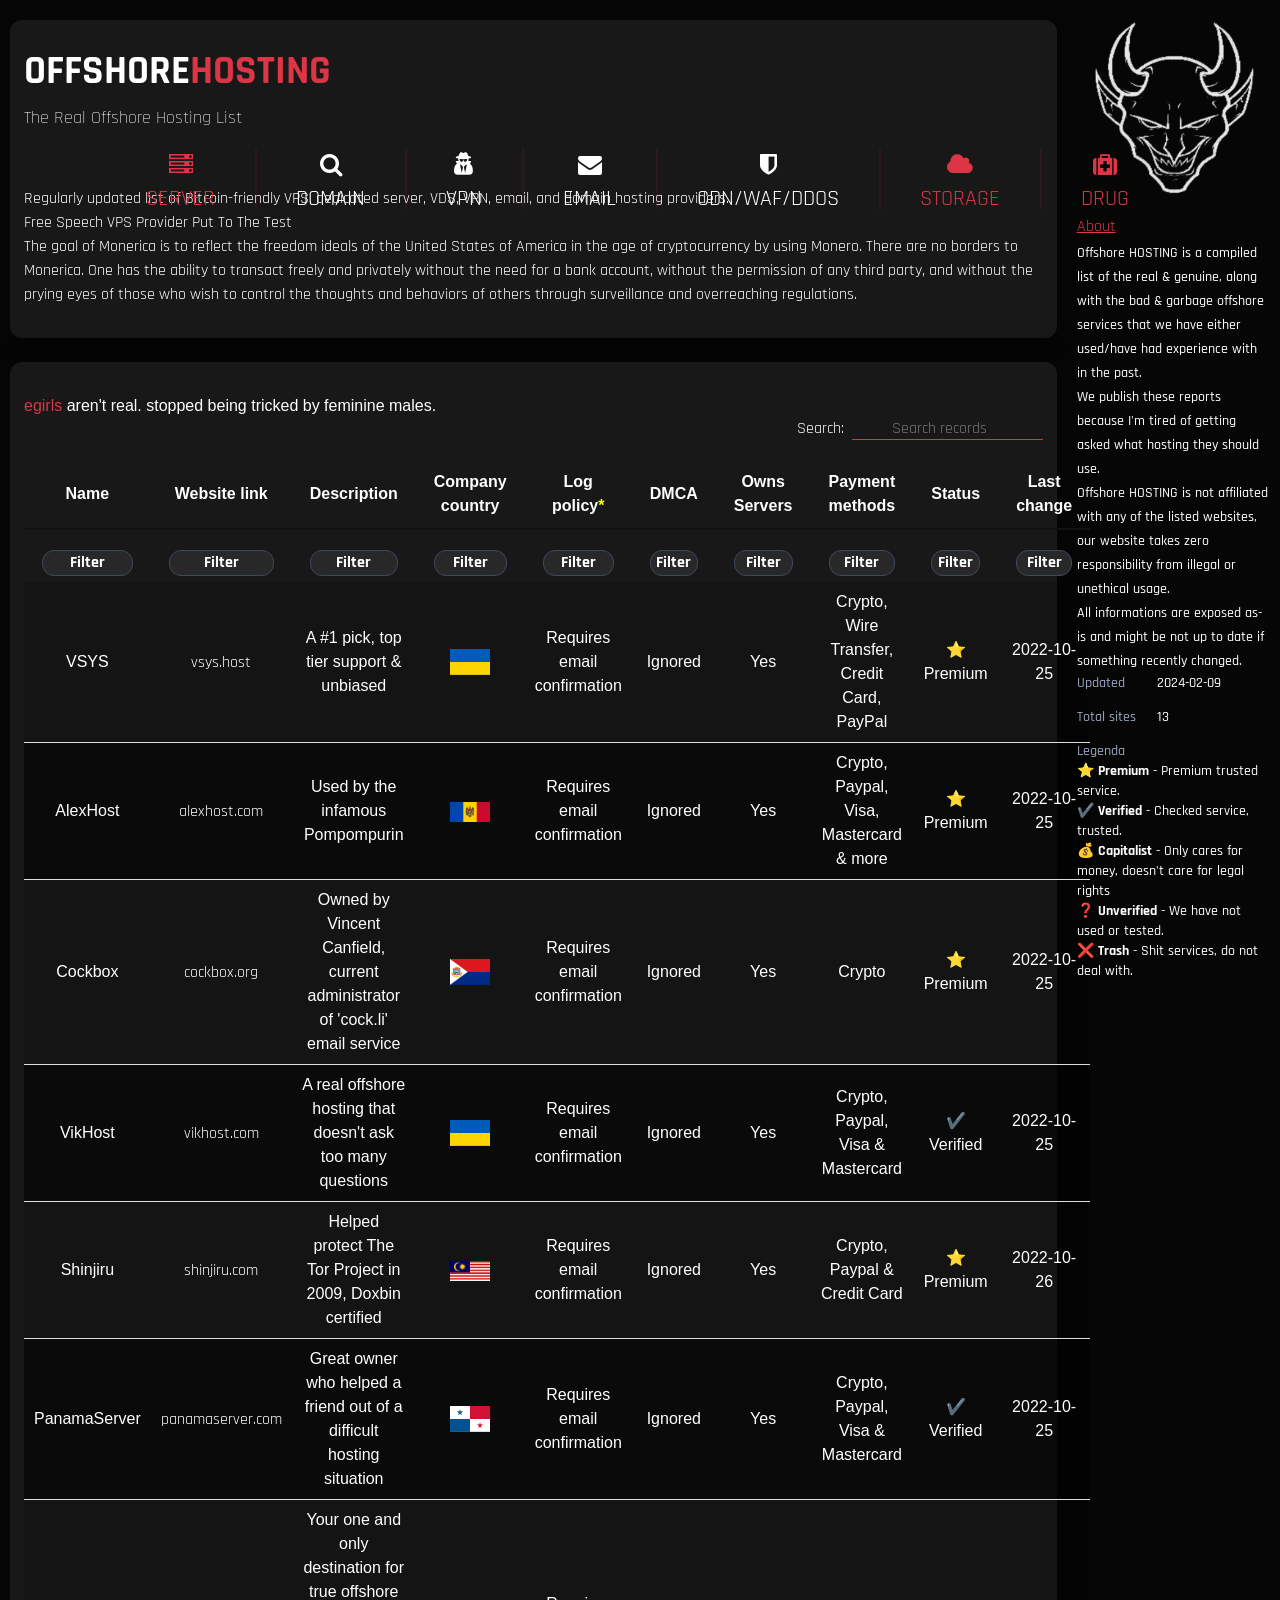
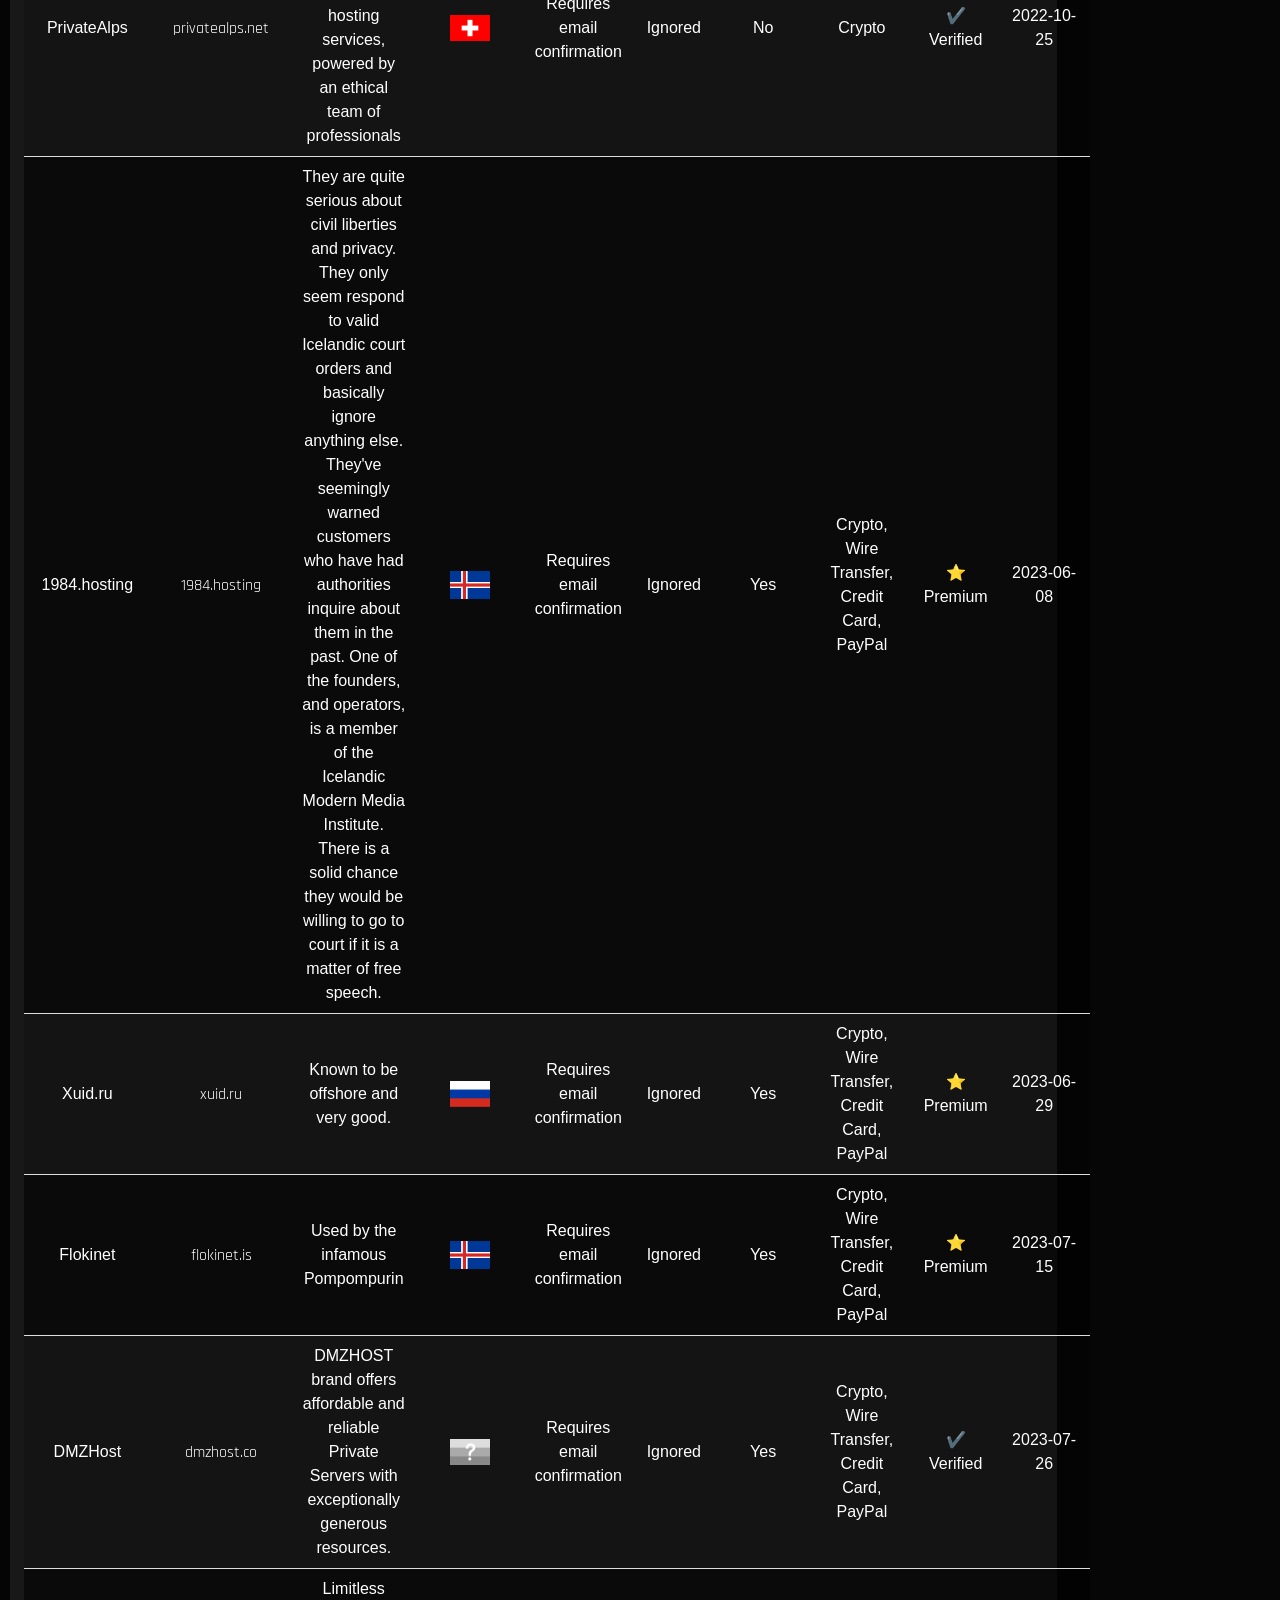
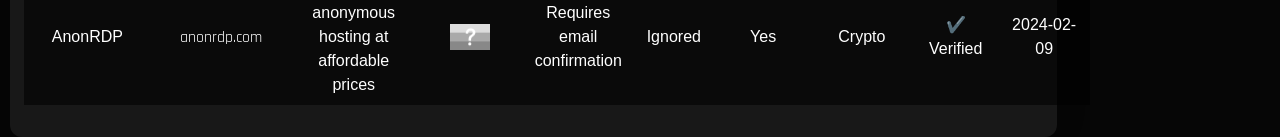
==== commit 82dab6e1: "docs: bug fixes" ====
--- a/index.html
+++ b/index.html
@@ -58,6 +58,8 @@
     <div class="col-sm-10">
     <div class="widget-box">
     <p class="section-filters-bar-title"><h1>OFFSHORE<font color="#dc3545">HOSTING</font><br><font style="font-weight:200;" color="white" size="4px"> The Real Offshore Hosting List</font></h1>
+    <br>
+    <br>
     <a href="https://bitcoin-vps.com/"><u></u>Regularly updated list of Bitcoin-friendly VPS, dedicated server, VDS, VPN, email, and domain hosting providers.</a>
     <br>
     <a href="https://crippled.media/free-speech-vps-providers-put-to-the-test"><u></u>Free Speech VPS Provider Put To The Test</a>
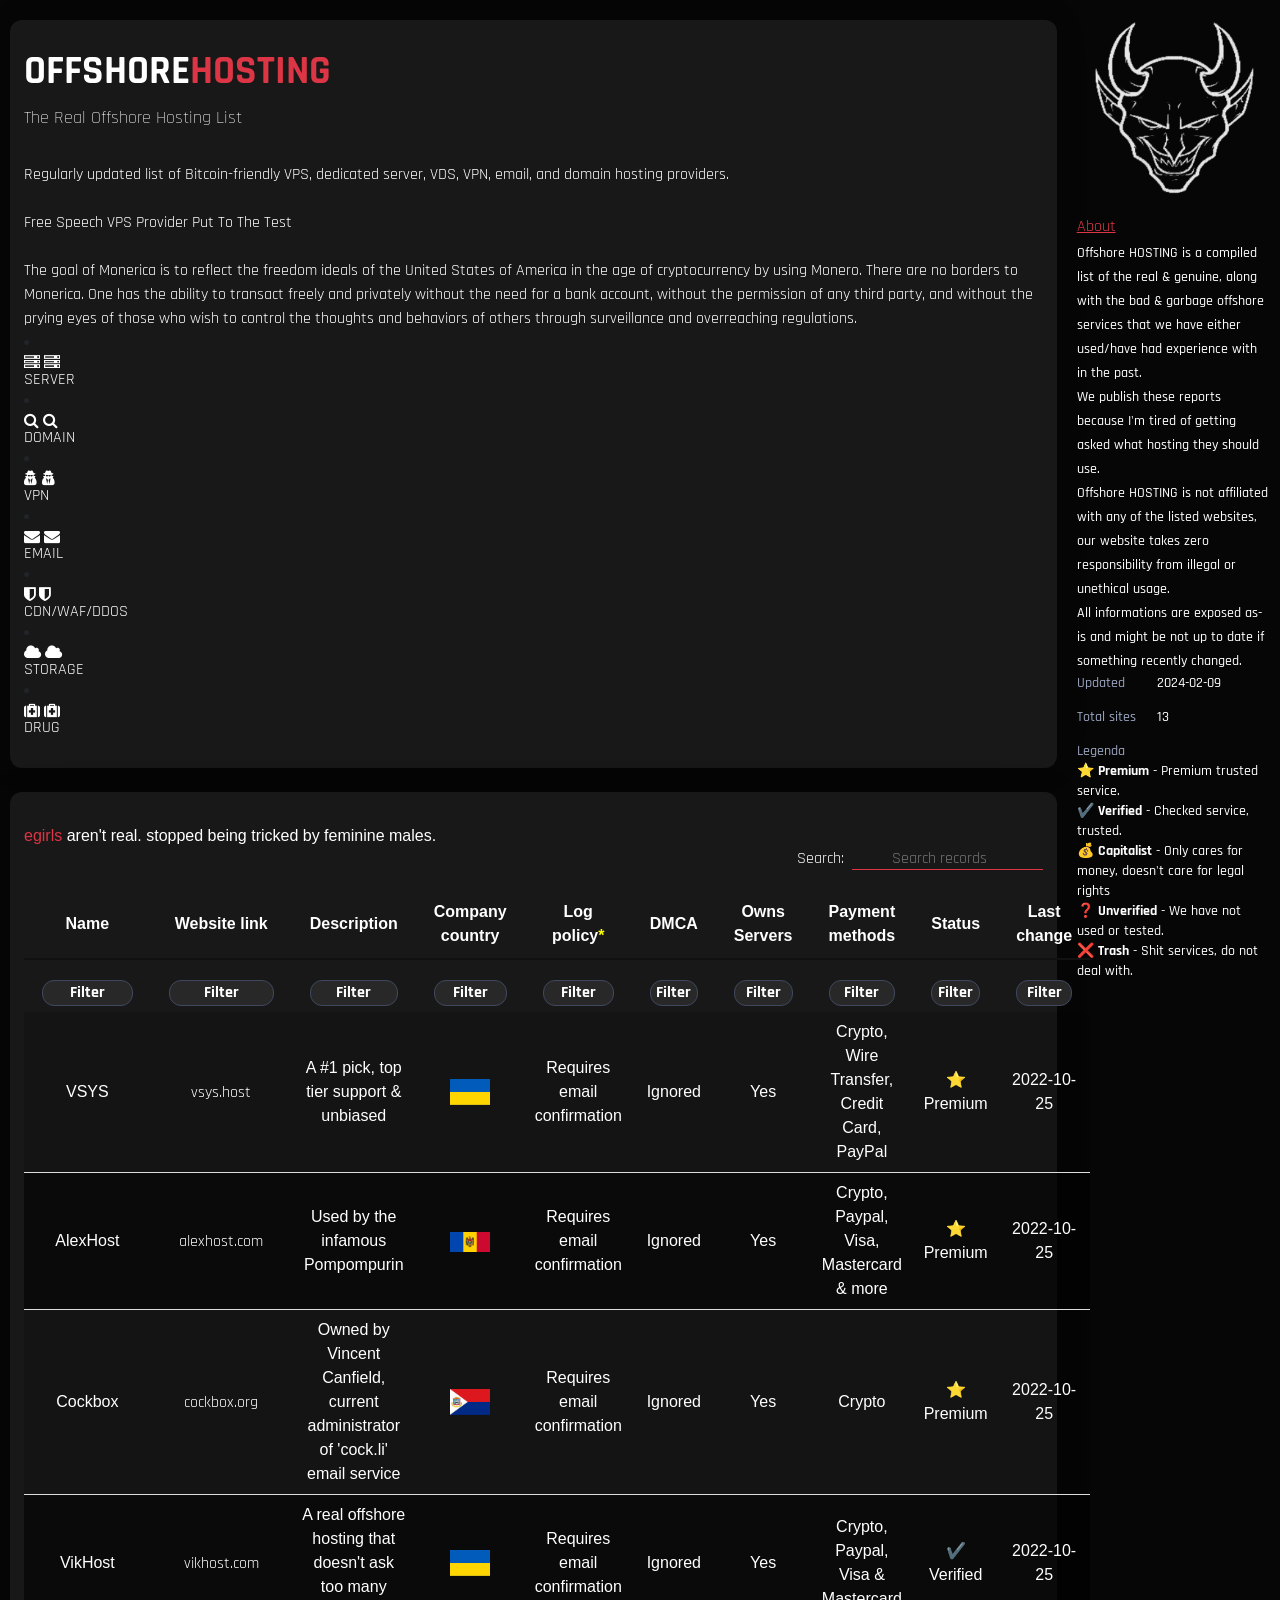
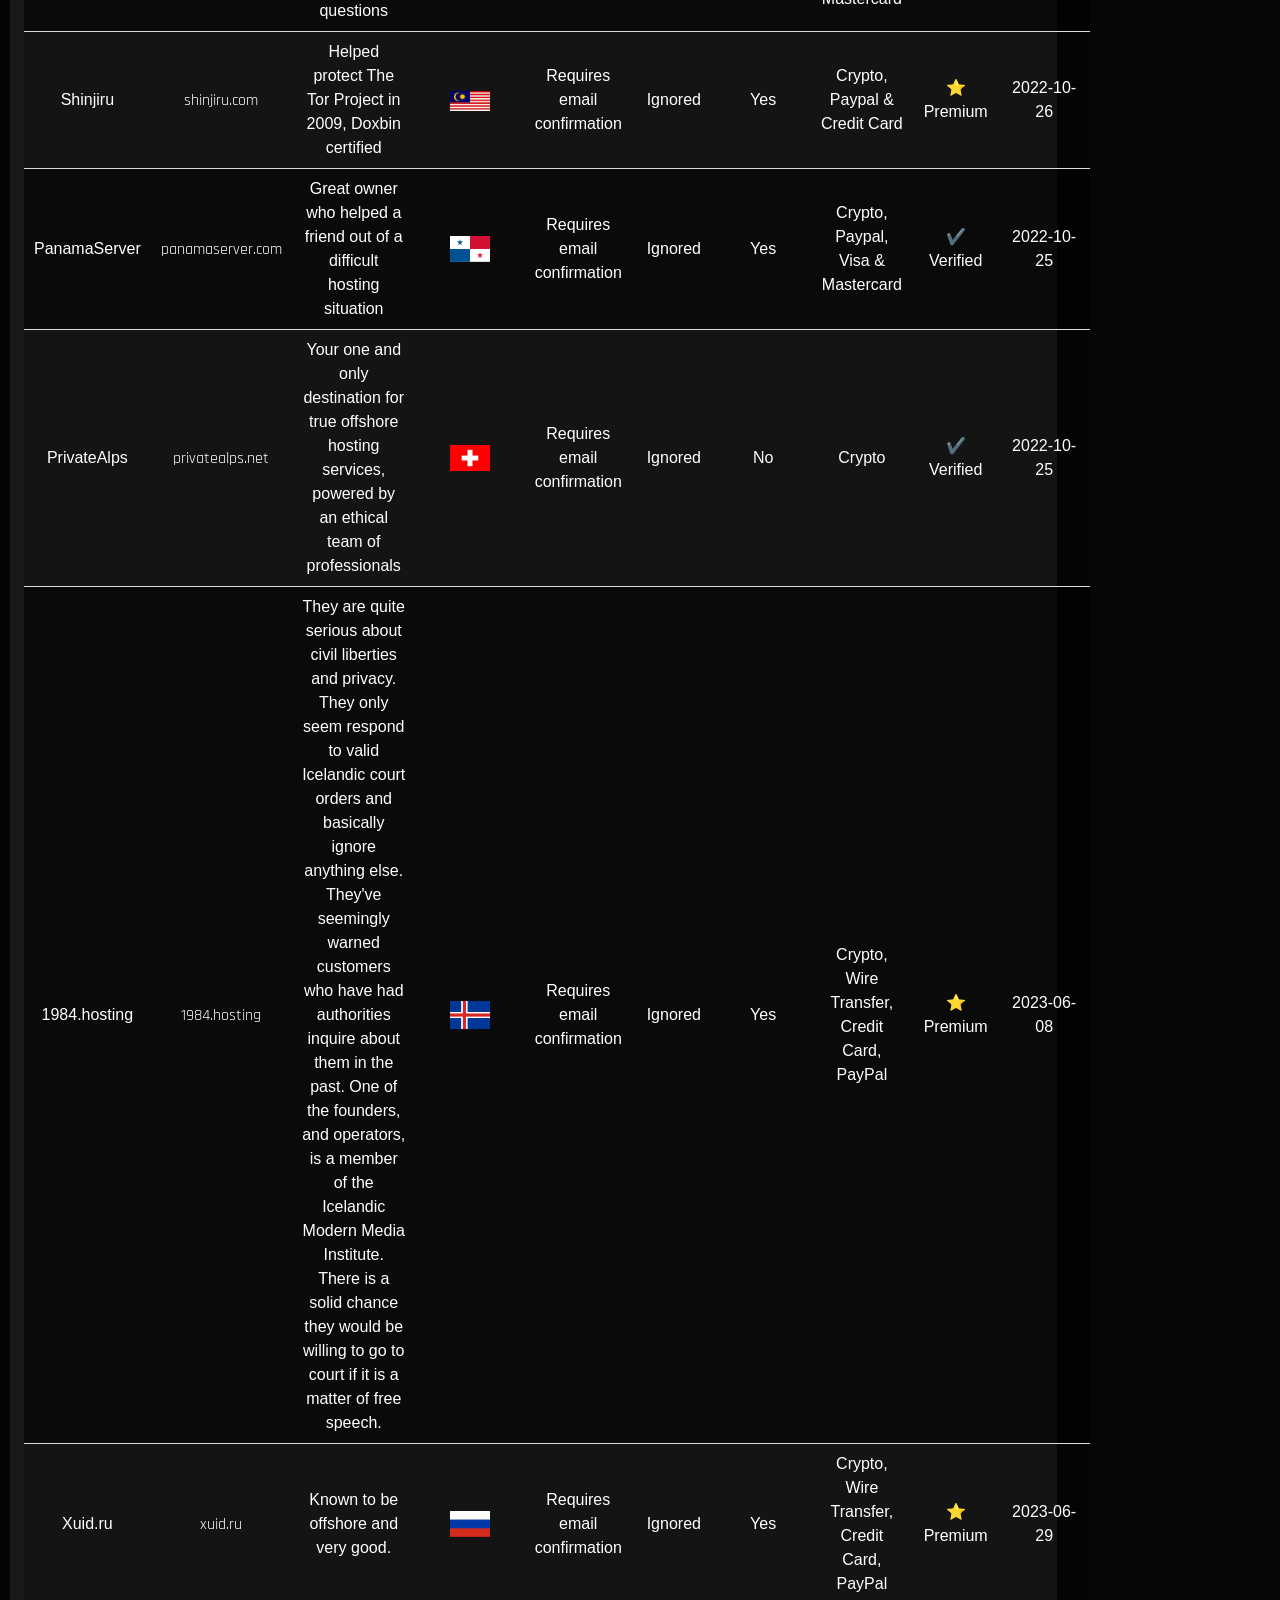
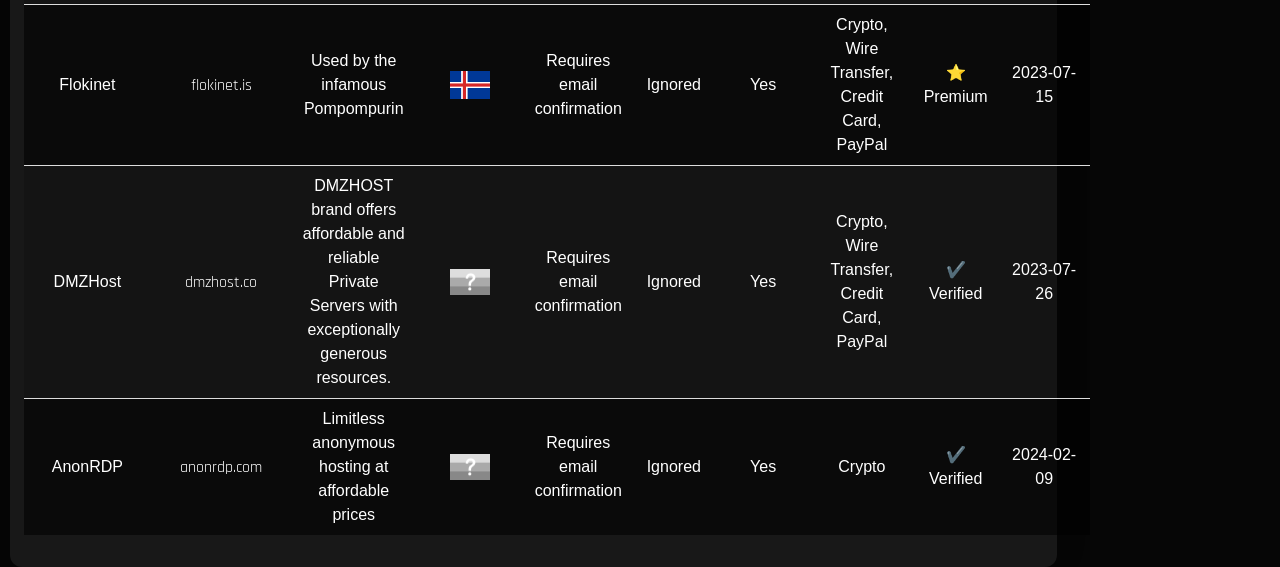
==== commit b349652f: "docs: bug fixes" ====
--- a/index.html
+++ b/index.html
@@ -59,12 +59,15 @@
     <div class="widget-box">
     <p class="section-filters-bar-title"><h1>OFFSHORE<font color="#dc3545">HOSTING</font><br><font style="font-weight:200;" color="white" size="4px"> The Real Offshore Hosting List</font></h1>
     <br>
-    <br>
     <a href="https://bitcoin-vps.com/"><u></u>Regularly updated list of Bitcoin-friendly VPS, dedicated server, VDS, VPN, email, and domain hosting providers.</a>
     <br>
+    <br>
     <a href="https://crippled.media/free-speech-vps-providers-put-to-the-test"><u></u>Free Speech VPS Provider Put To The Test</a>
     <br>
+    <br>
     <a href="https://monerica.com/"><u></u>The goal of Monerica is to reflect the freedom ideals of the United States of America in the age of cryptocurrency by using Monero. There are no borders to Monerica. One has the ability to transact freely and privately without the need for a bank account, without the permission of any third party, and without the prying eyes of those who wish to control the thoughts and behaviors of others through surveillance and overreaching regulations.</a>
+        <br>
+        <br?
     <ul>
     <li>
         <a href="https://offshore-cat.github.io/Offshore.CAT/">
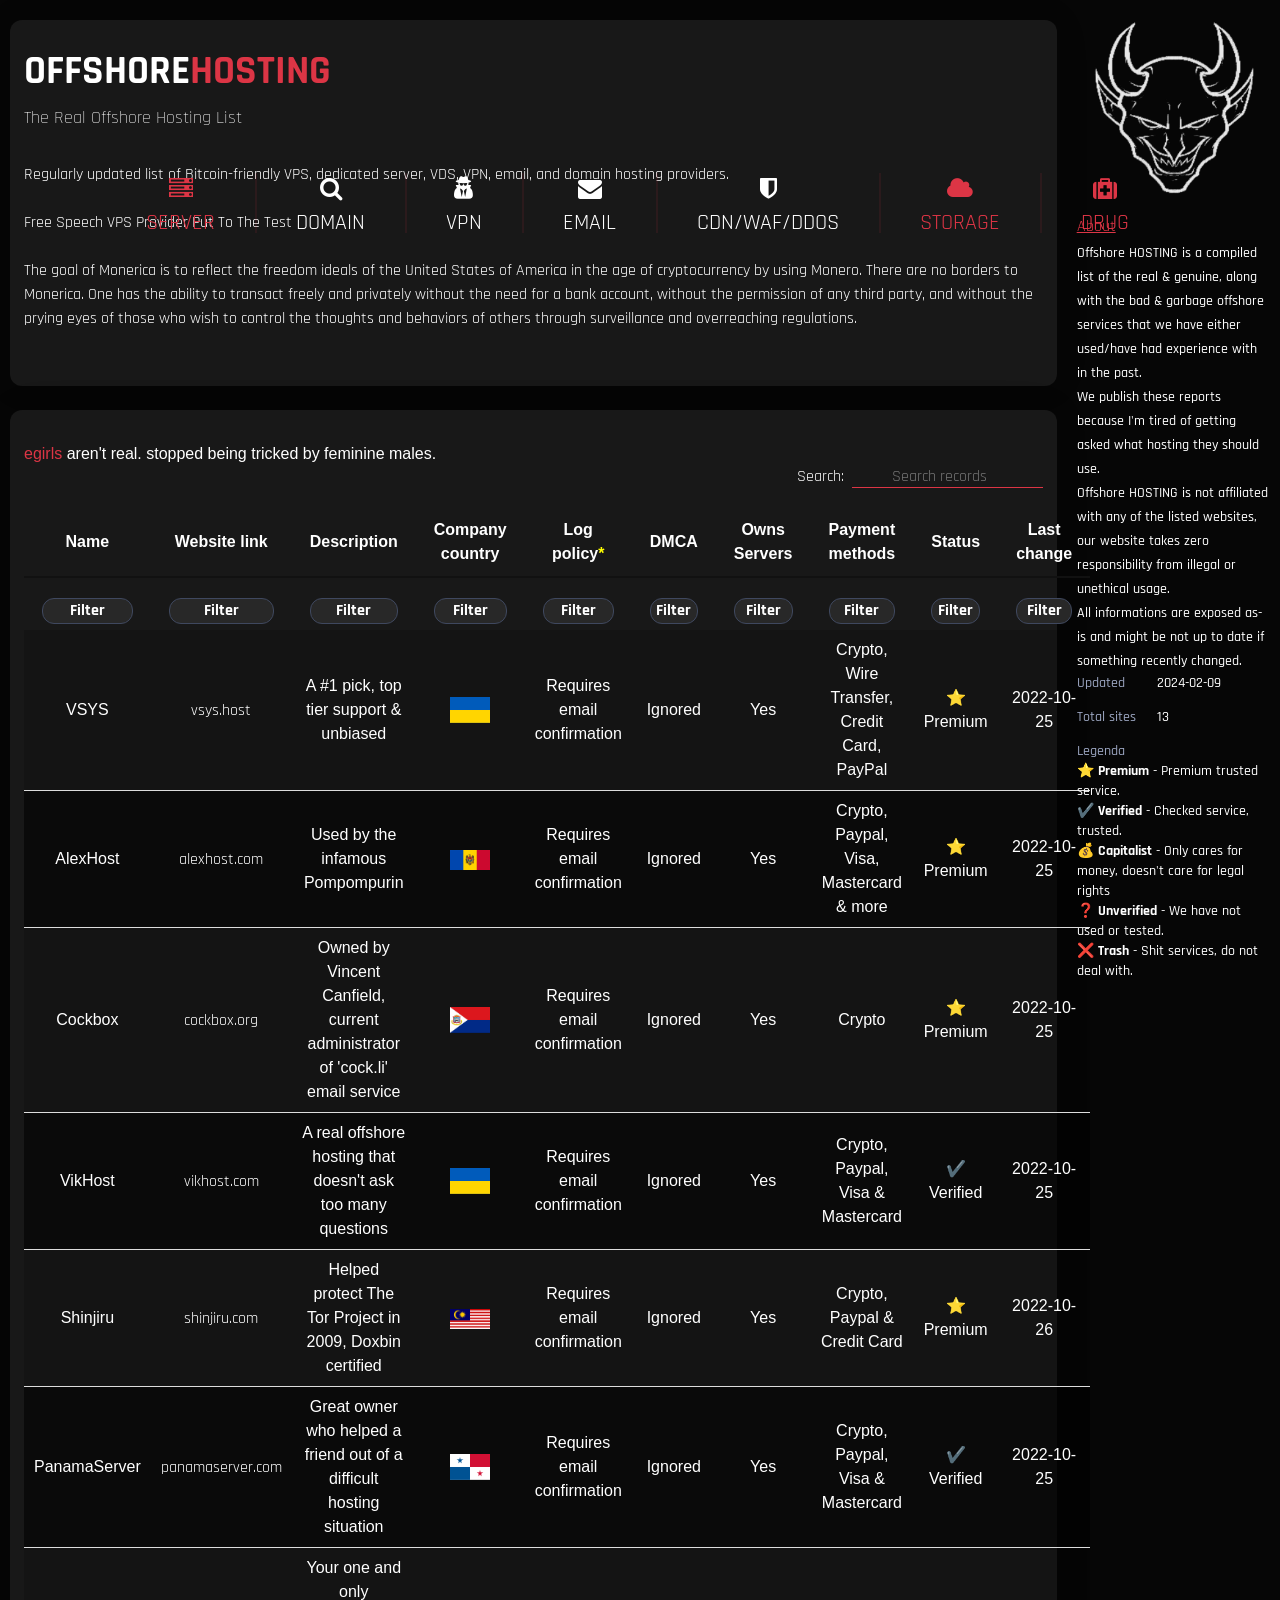
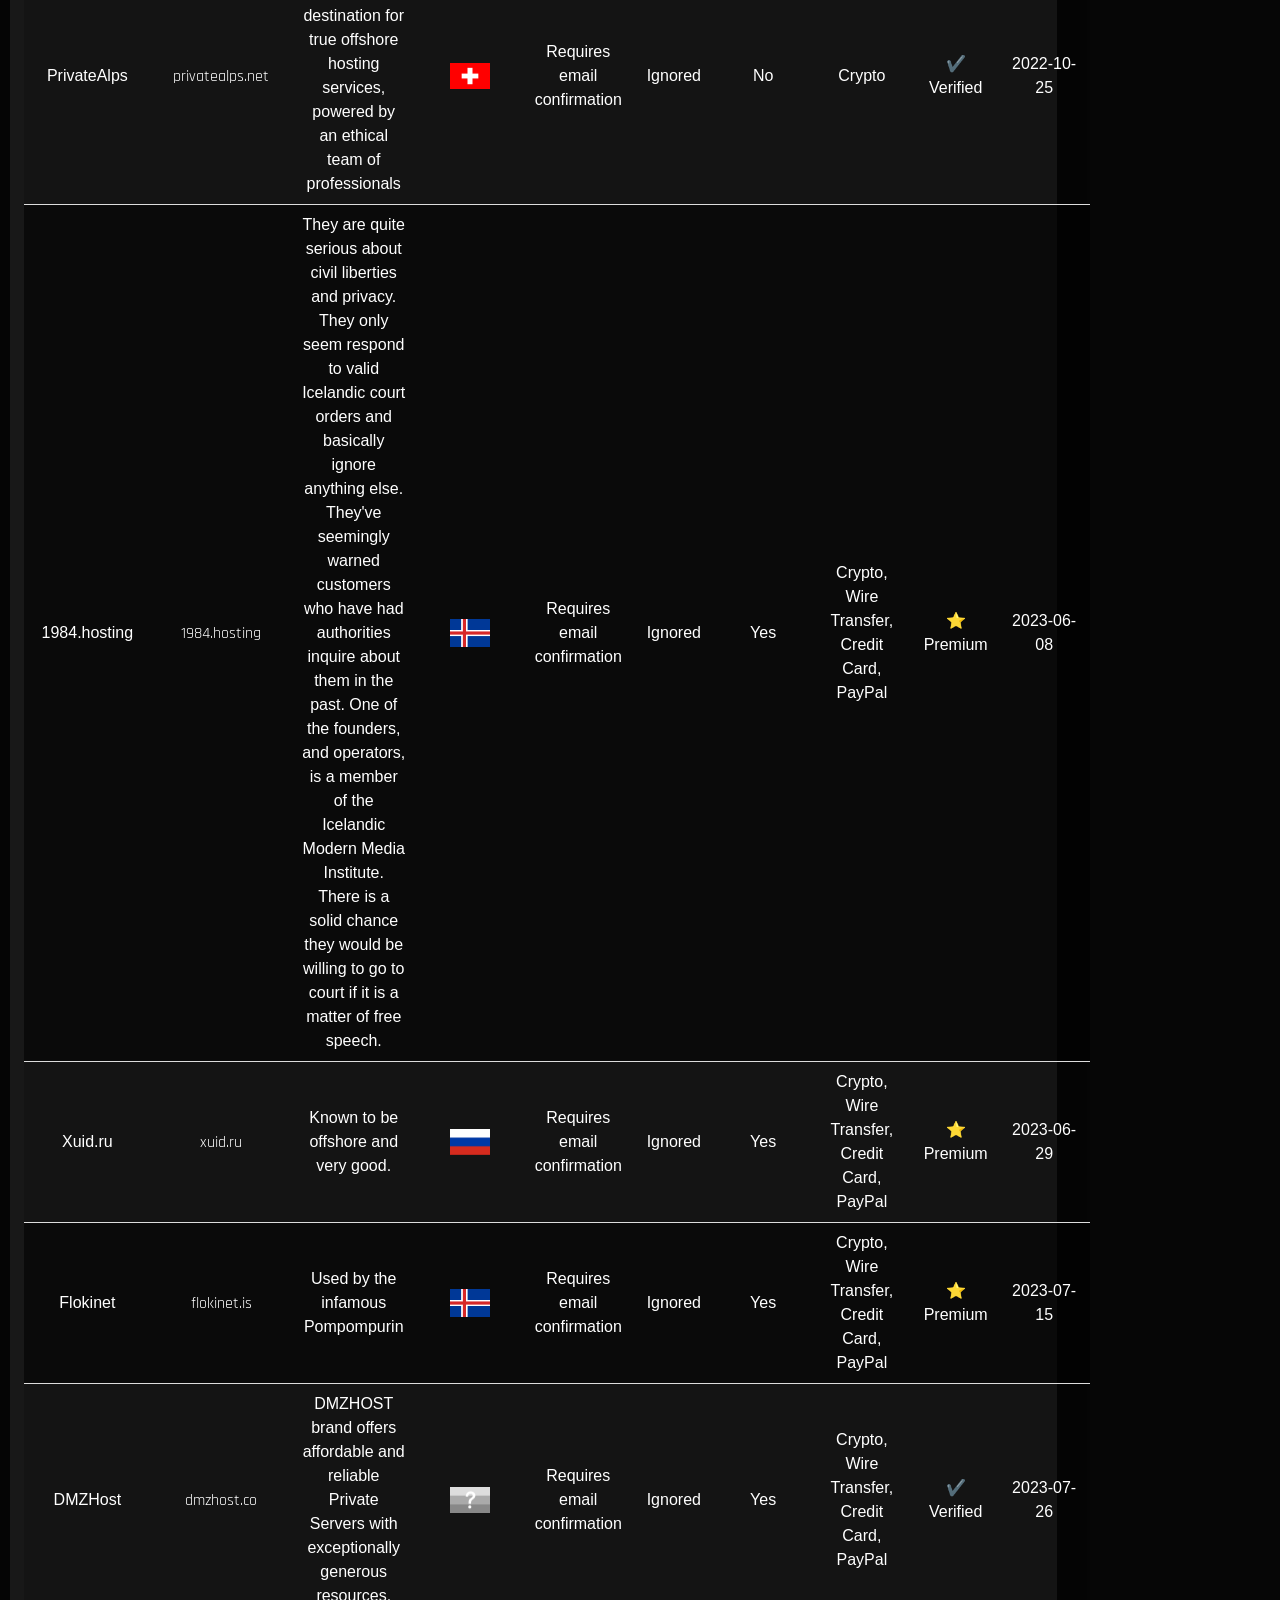
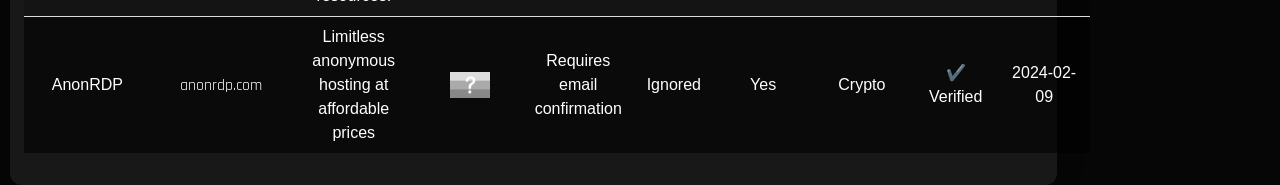
==== commit 0de7aae4: "Update index.html" ====
--- a/index.html
+++ b/index.html
@@ -67,7 +67,7 @@
     <br>
     <a href="https://monerica.com/"><u></u>The goal of Monerica is to reflect the freedom ideals of the United States of America in the age of cryptocurrency by using Monero. There are no borders to Monerica. One has the ability to transact freely and privately without the need for a bank account, without the permission of any third party, and without the prying eyes of those who wish to control the thoughts and behaviors of others through surveillance and overreaching regulations.</a>
         <br>
-        <br?
+        <br>
     <ul>
     <li>
         <a href="https://offshore-cat.github.io/Offshore.CAT/">
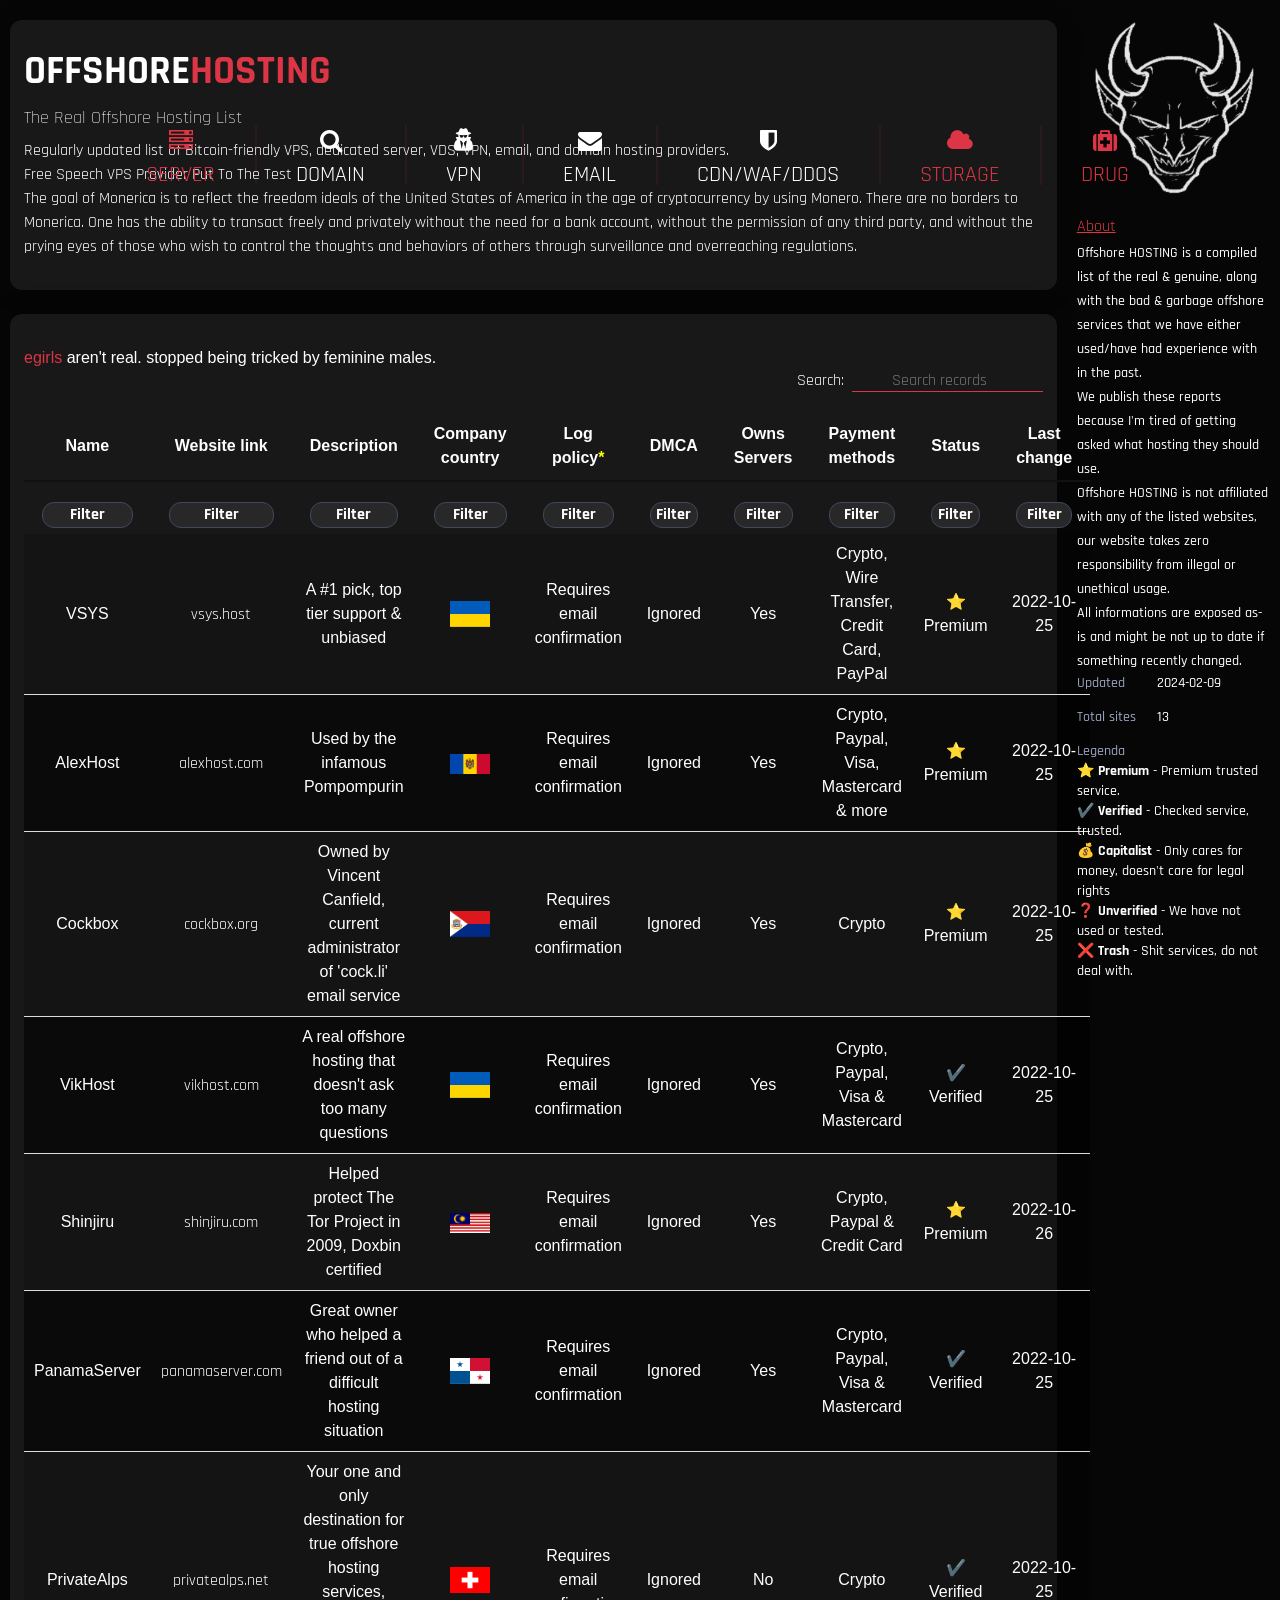
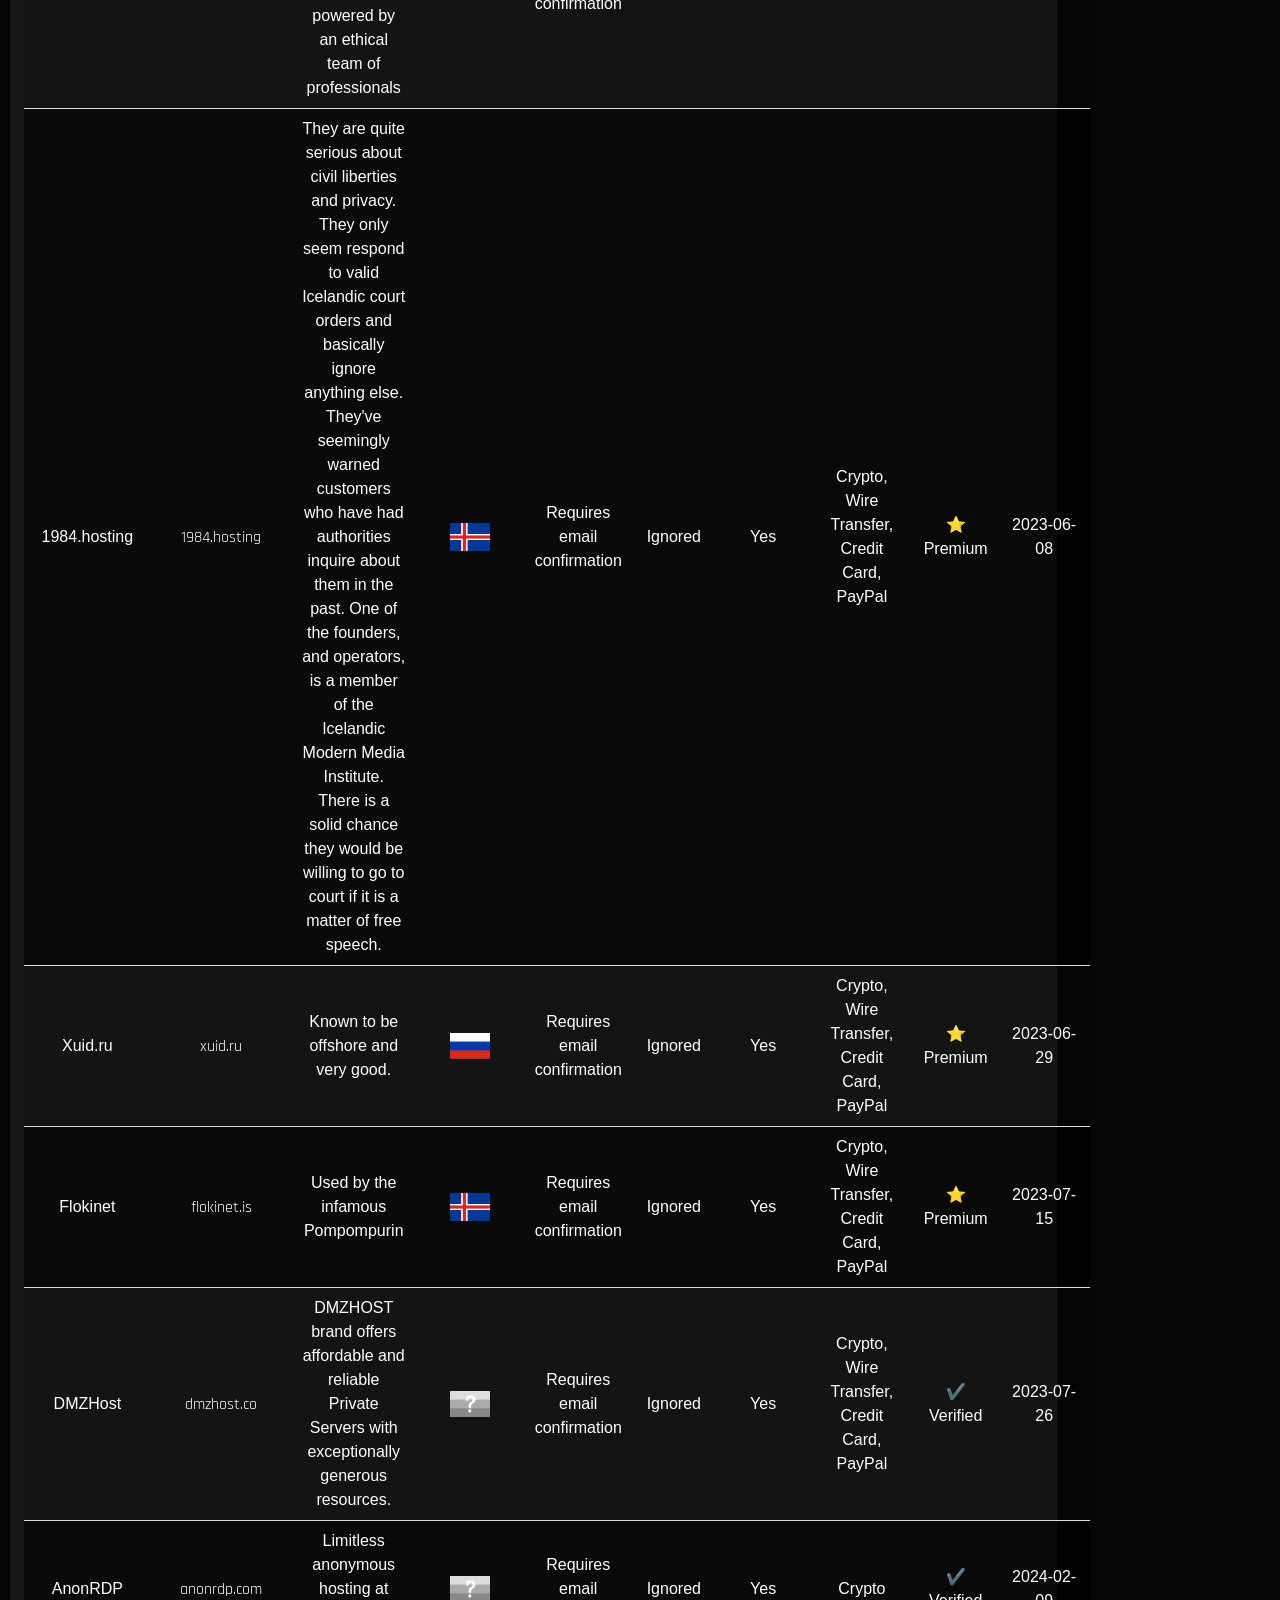
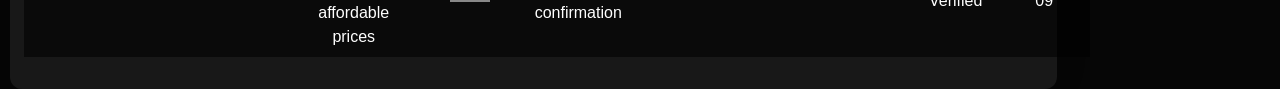
==== commit 8e9c1a9e: "Update index.html" ====
--- a/index.html
+++ b/index.html
@@ -58,16 +58,11 @@
     <div class="col-sm-10">
     <div class="widget-box">
     <p class="section-filters-bar-title"><h1>OFFSHORE<font color="#dc3545">HOSTING</font><br><font style="font-weight:200;" color="white" size="4px"> The Real Offshore Hosting List</font></h1>
-    <br>
     <a href="https://bitcoin-vps.com/"><u></u>Regularly updated list of Bitcoin-friendly VPS, dedicated server, VDS, VPN, email, and domain hosting providers.</a>
-    <br>
     <br>
     <a href="https://crippled.media/free-speech-vps-providers-put-to-the-test"><u></u>Free Speech VPS Provider Put To The Test</a>
     <br>
-    <br>
     <a href="https://monerica.com/"><u></u>The goal of Monerica is to reflect the freedom ideals of the United States of America in the age of cryptocurrency by using Monero. There are no borders to Monerica. One has the ability to transact freely and privately without the need for a bank account, without the permission of any third party, and without the prying eyes of those who wish to control the thoughts and behaviors of others through surveillance and overreaching regulations.</a>
-        <br>
-        <br>
     <ul>
     <li>
         <a href="https://offshore-cat.github.io/Offshore.CAT/">
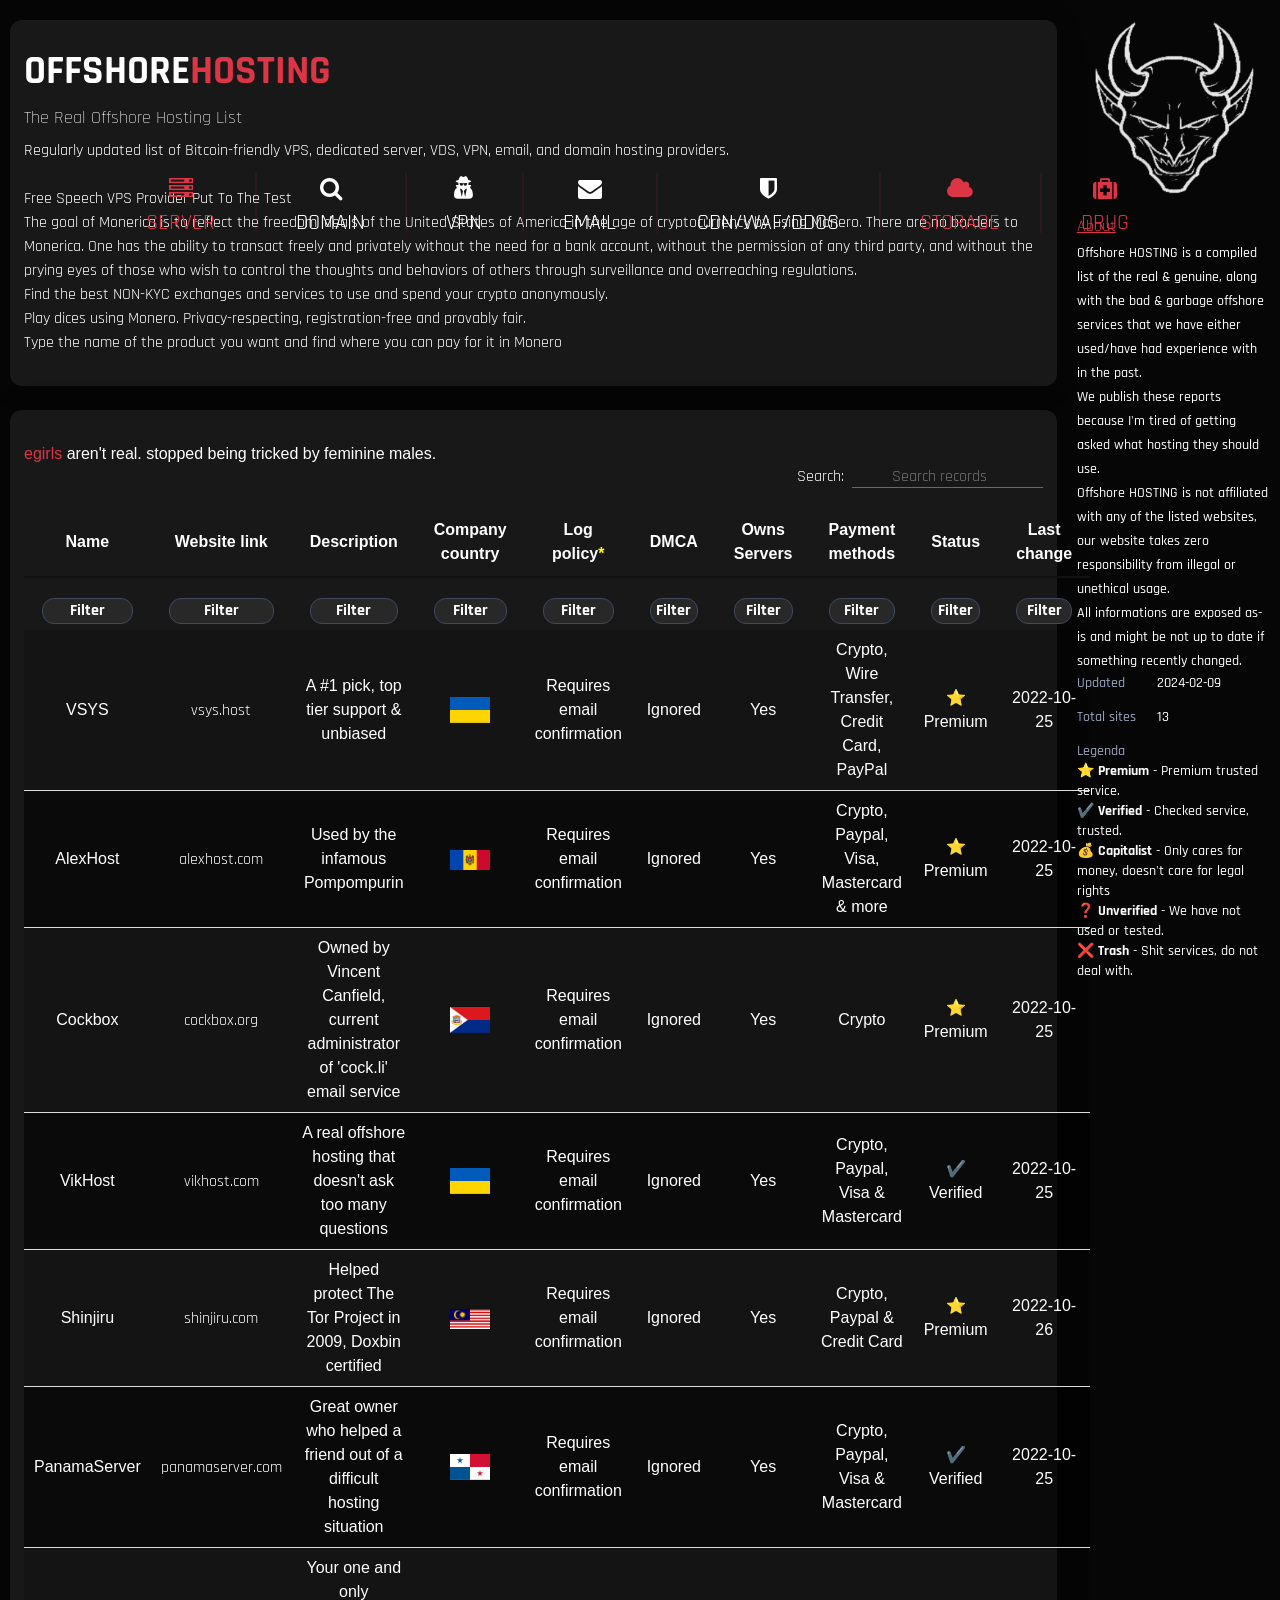
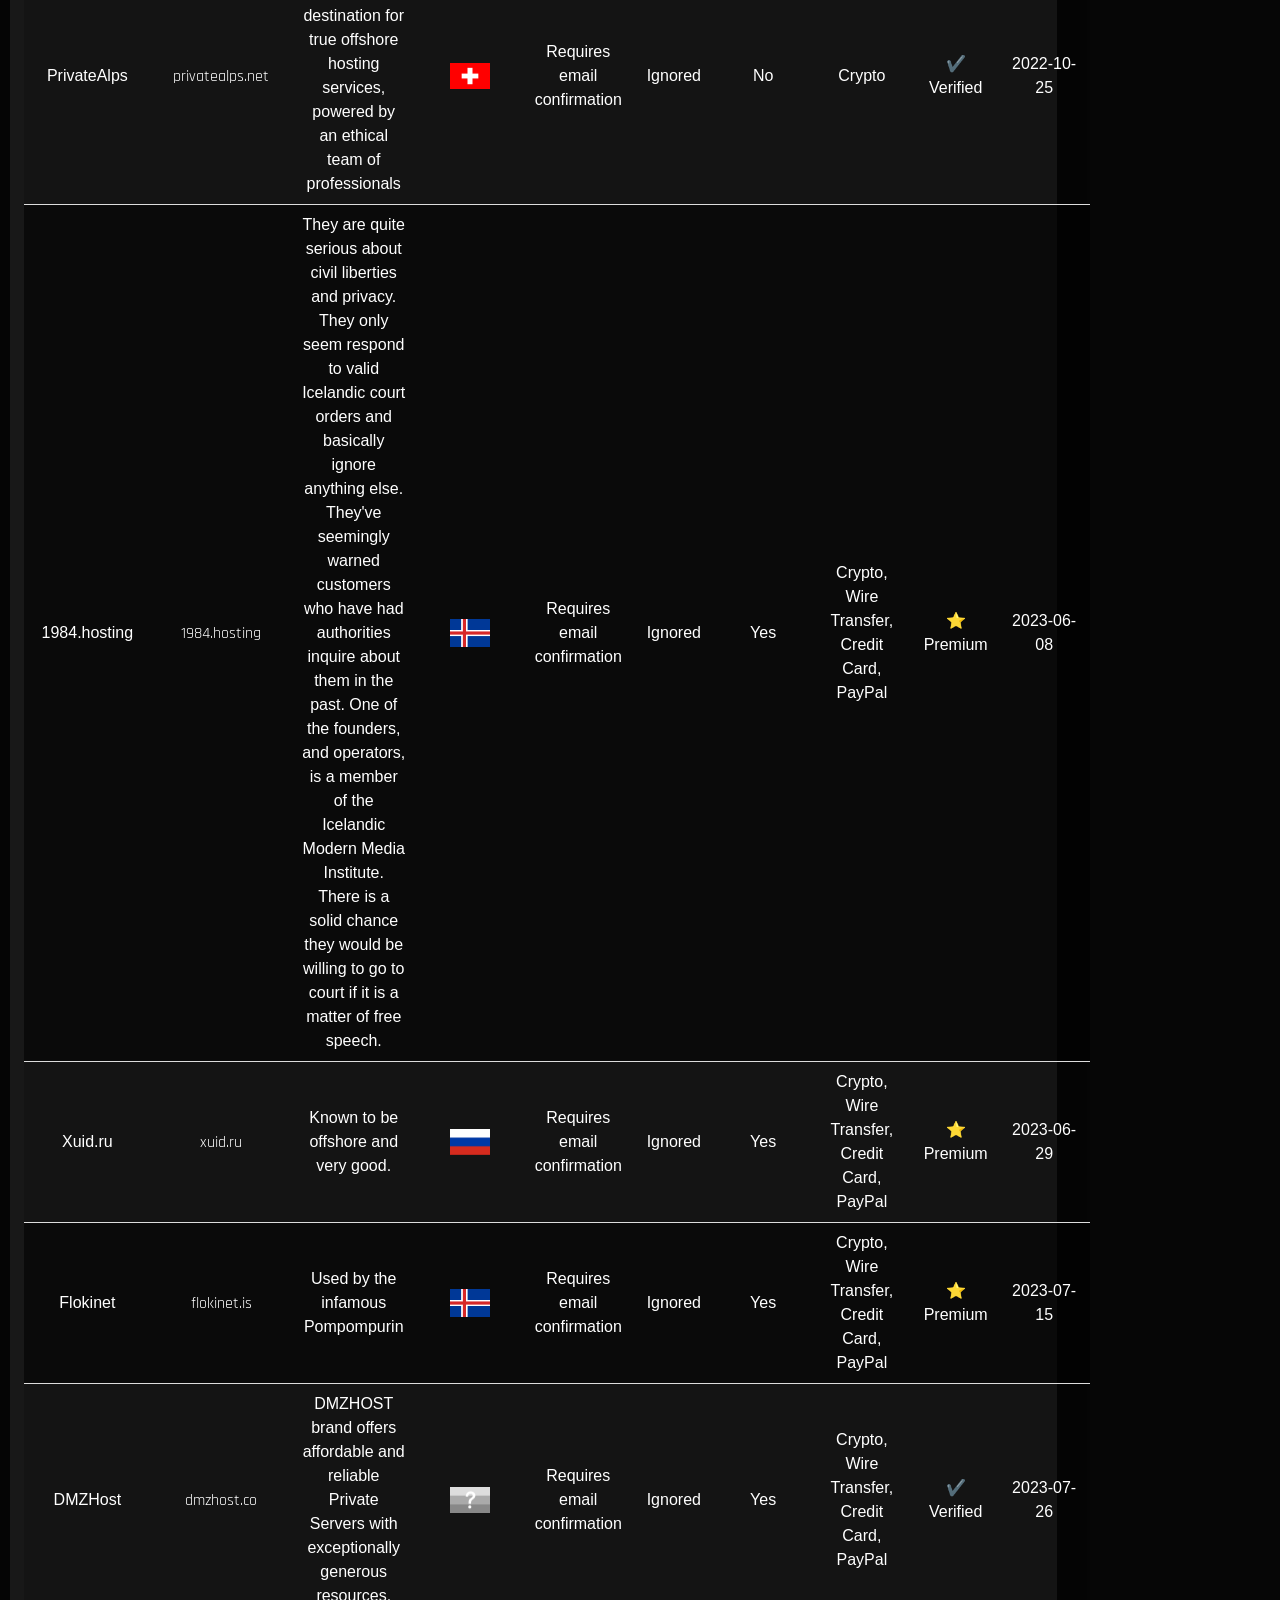
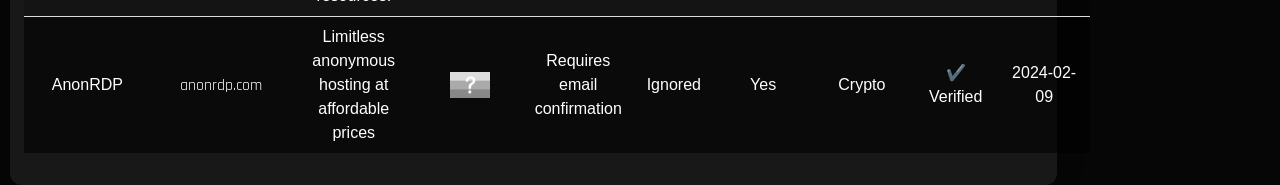
==== commit a577a0ff: "Update index.html Signed-off-by: Jeyso215 <114549769+Jeyso215@users.noreply.github.com>" ====
--- a/index.html
+++ b/index.html
@@ -60,9 +60,16 @@
     <p class="section-filters-bar-title"><h1>OFFSHORE<font color="#dc3545">HOSTING</font><br><font style="font-weight:200;" color="white" size="4px"> The Real Offshore Hosting List</font></h1>
     <a href="https://bitcoin-vps.com/"><u></u>Regularly updated list of Bitcoin-friendly VPS, dedicated server, VDS, VPN, email, and domain hosting providers.</a>
     <br>
+    <br>
     <a href="https://crippled.media/free-speech-vps-providers-put-to-the-test"><u></u>Free Speech VPS Provider Put To The Test</a>
     <br>
     <a href="https://monerica.com/"><u></u>The goal of Monerica is to reflect the freedom ideals of the United States of America in the age of cryptocurrency by using Monero. There are no borders to Monerica. One has the ability to transact freely and privately without the need for a bank account, without the permission of any third party, and without the prying eyes of those who wish to control the thoughts and behaviors of others through surveillance and overreaching regulations.</a>
+        <br>
+            <a href="https://kycnot.me"><u></u>Find the best NON-KYC exchanges and services to use and spend your crypto anonymously.</a>
+    <br>
+      <a href="https://xmr.bar"><u></u>Play dices using Monero. Privacy-respecting, registration-free and provably fair.</a>
+     <br>
+    <a href="https://xmr.directory"><u></u>Type the name of the product you want and find where you can pay for it in Monero</a>    
     <ul>
     <li>
         <a href="https://offshore-cat.github.io/Offshore.CAT/">
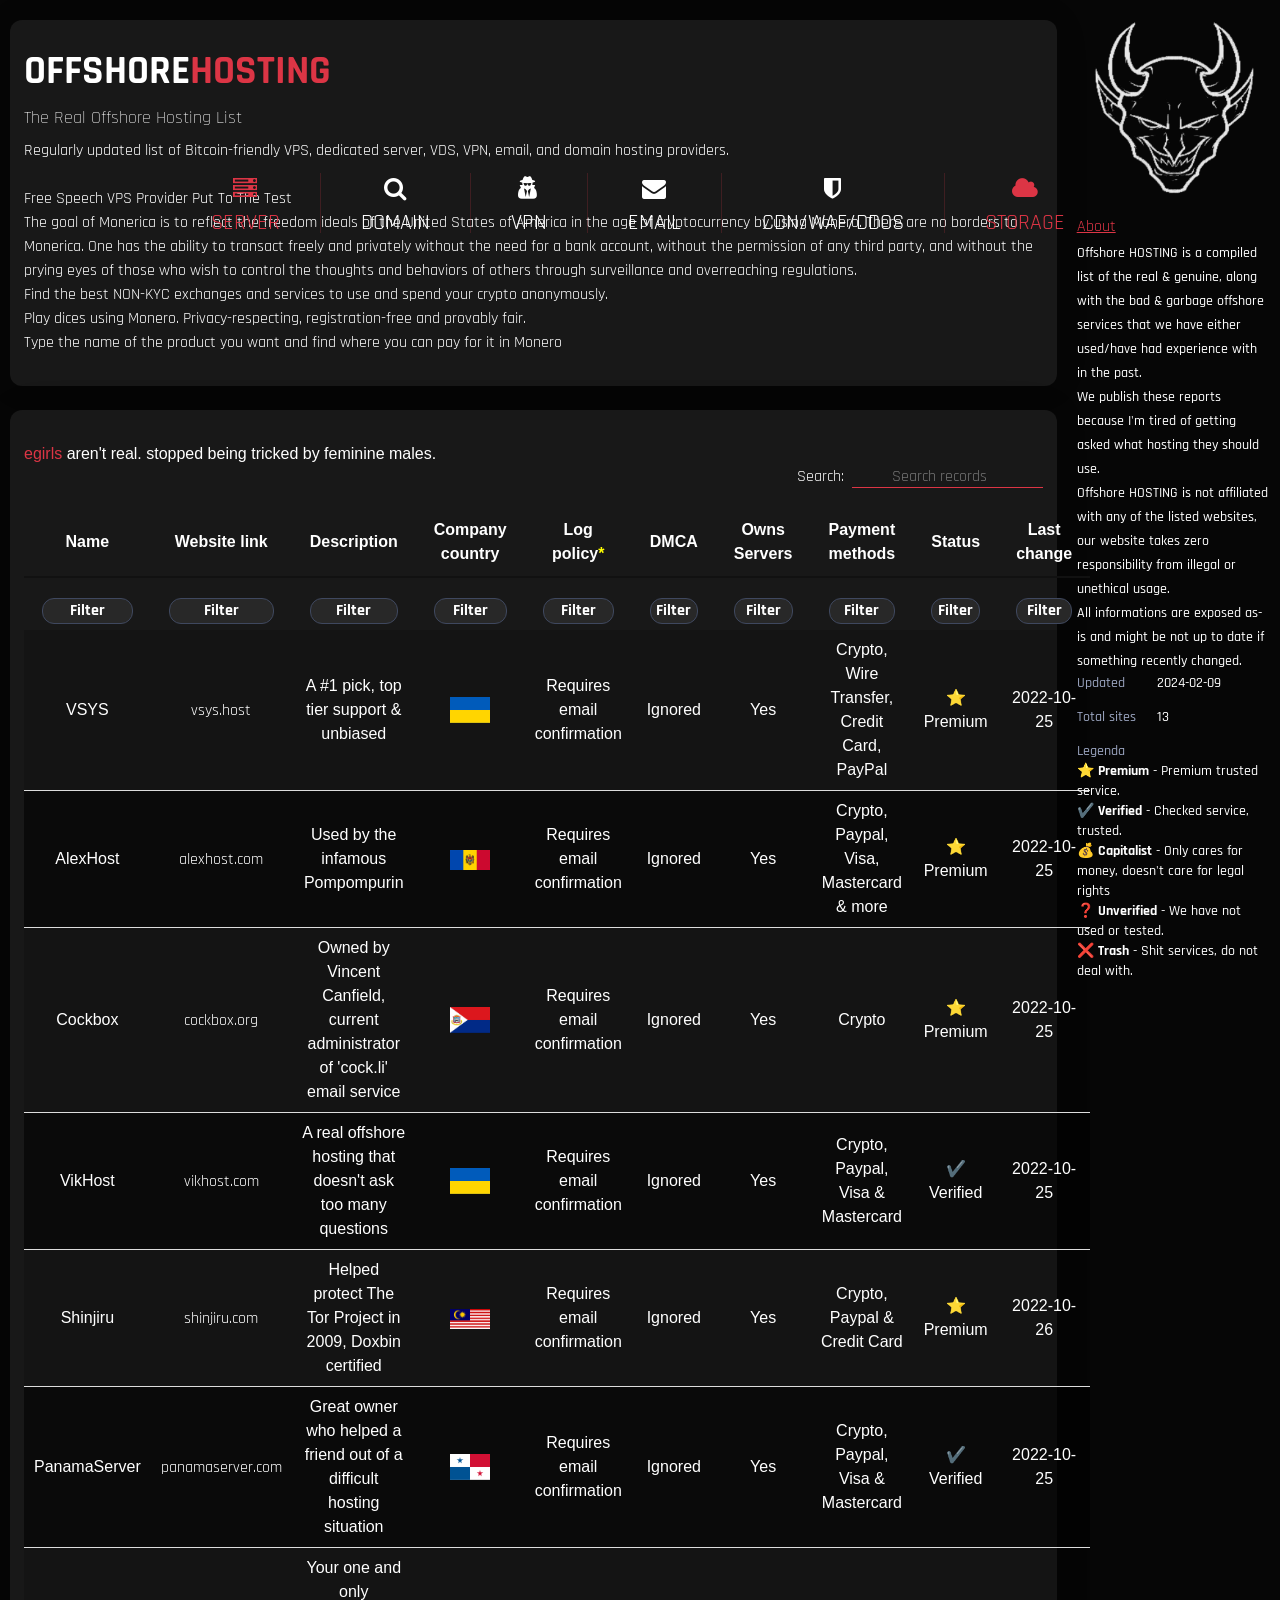
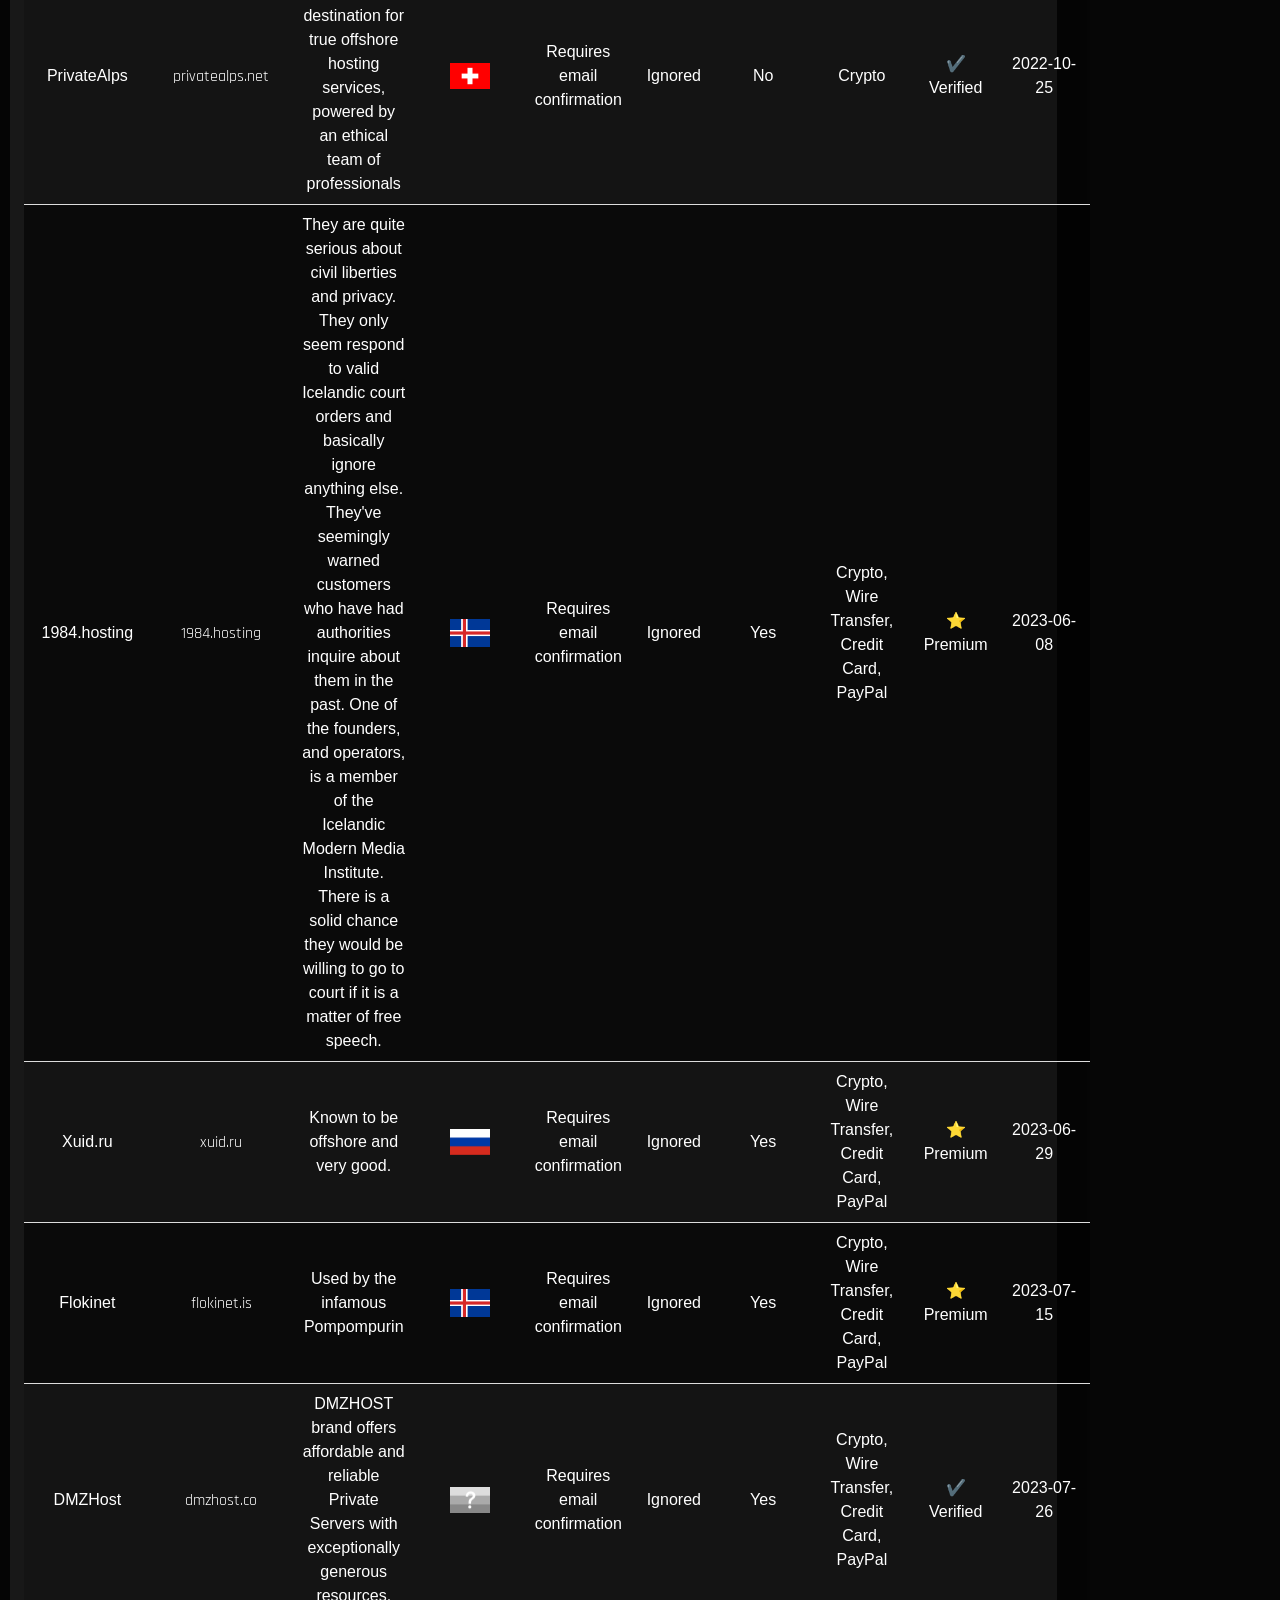
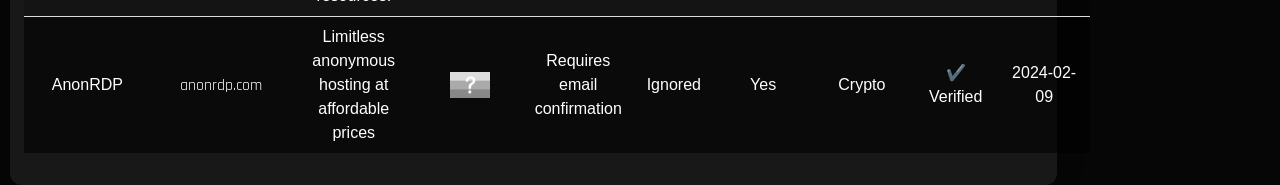
==== commit 20ba76a6: "docs: remove drug section Signed-off-by: Jeyso215 <114549769+Jeyso215@users.noreply.github.com>" ====
--- a/index.html
+++ b/index.html
@@ -124,15 +124,7 @@
             </div>
             <div class="text activetxt"><span data-text="PROVIDER">STORAGE</span></div>
         </a>
-            </li>
-        <li>
-        <a href="drug">
-            <div class="icon activeicon">
-            <i class="fa fa-medkit" aria-hidden="true"></i>
-            <i class="fa fa-medkit" aria-hidden="true"></i>
-            </div>
-            <div class="text activetxt"><span data-text="STORES">DRUG</span></div>
-        </a>
+          
             </ul>
             </div>
             <br>
@@ -342,3 +334,4 @@
             </p>
             </body>
             </html>
+
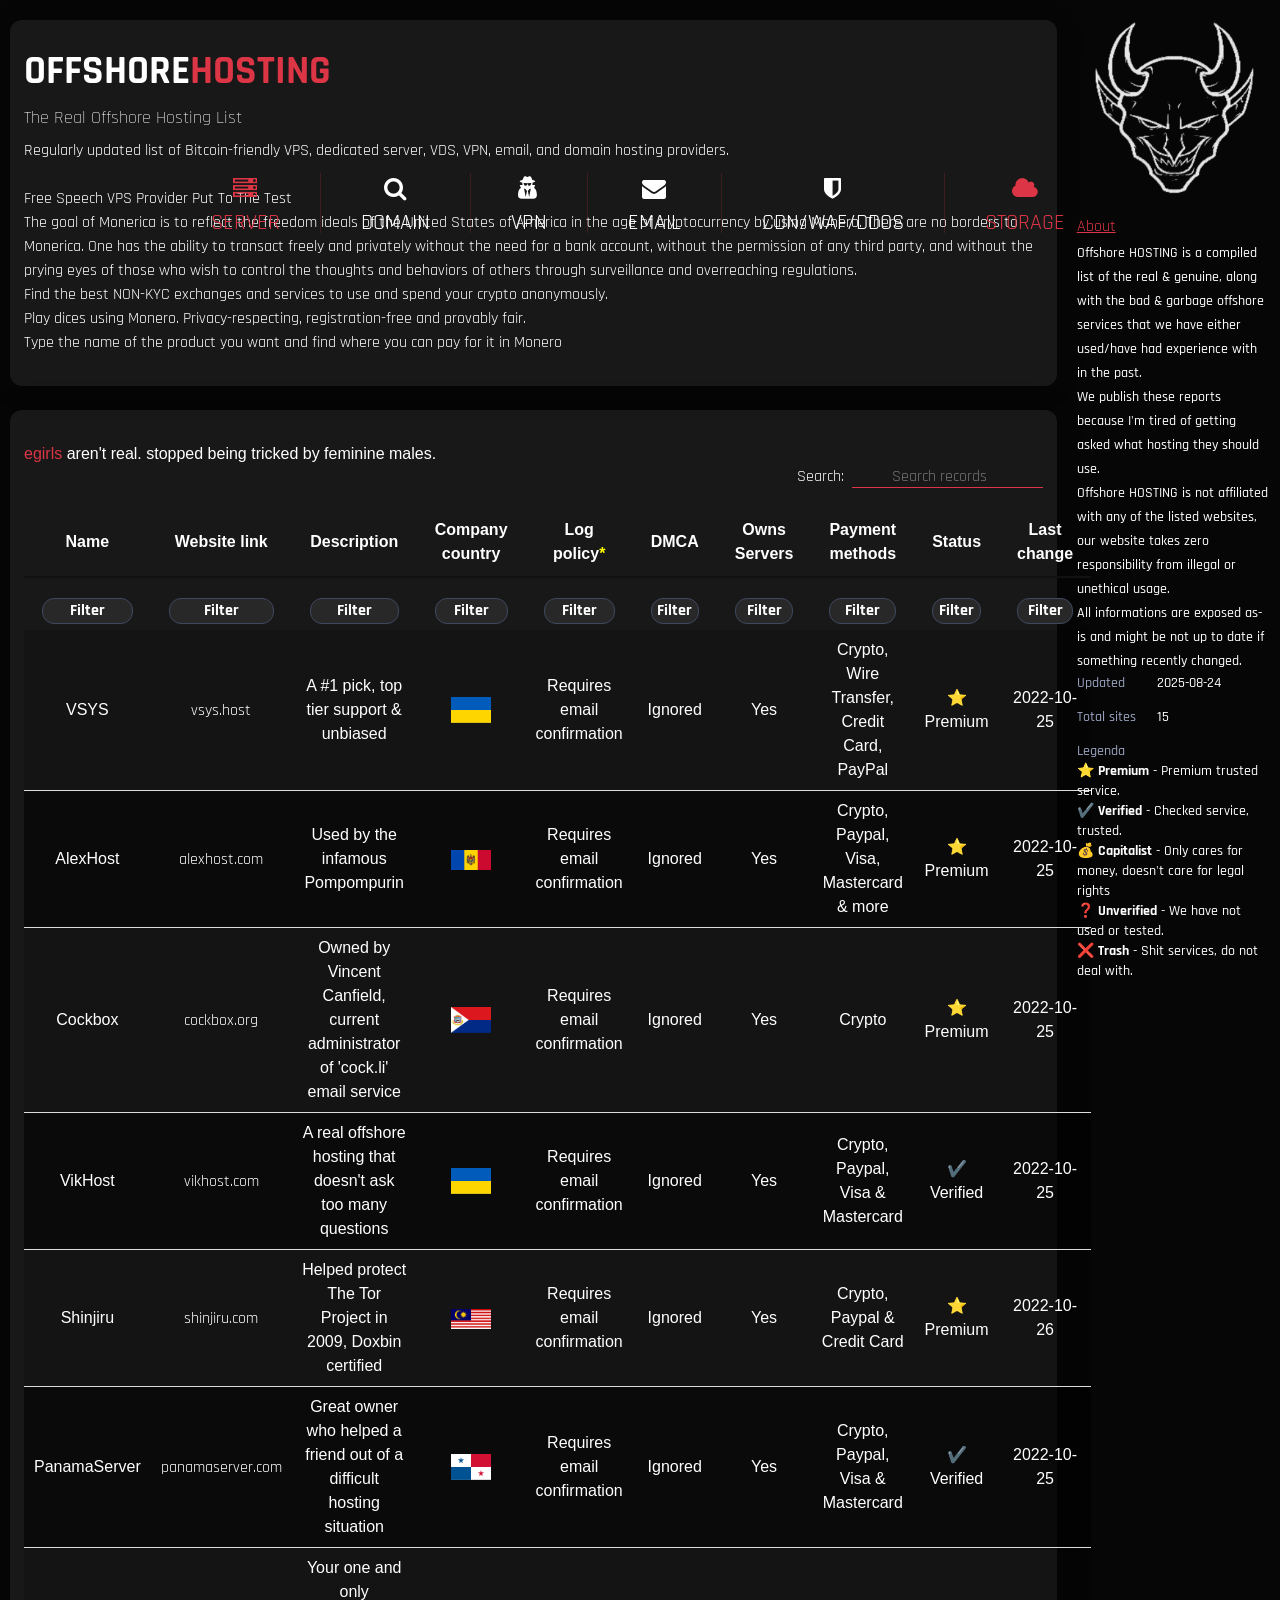
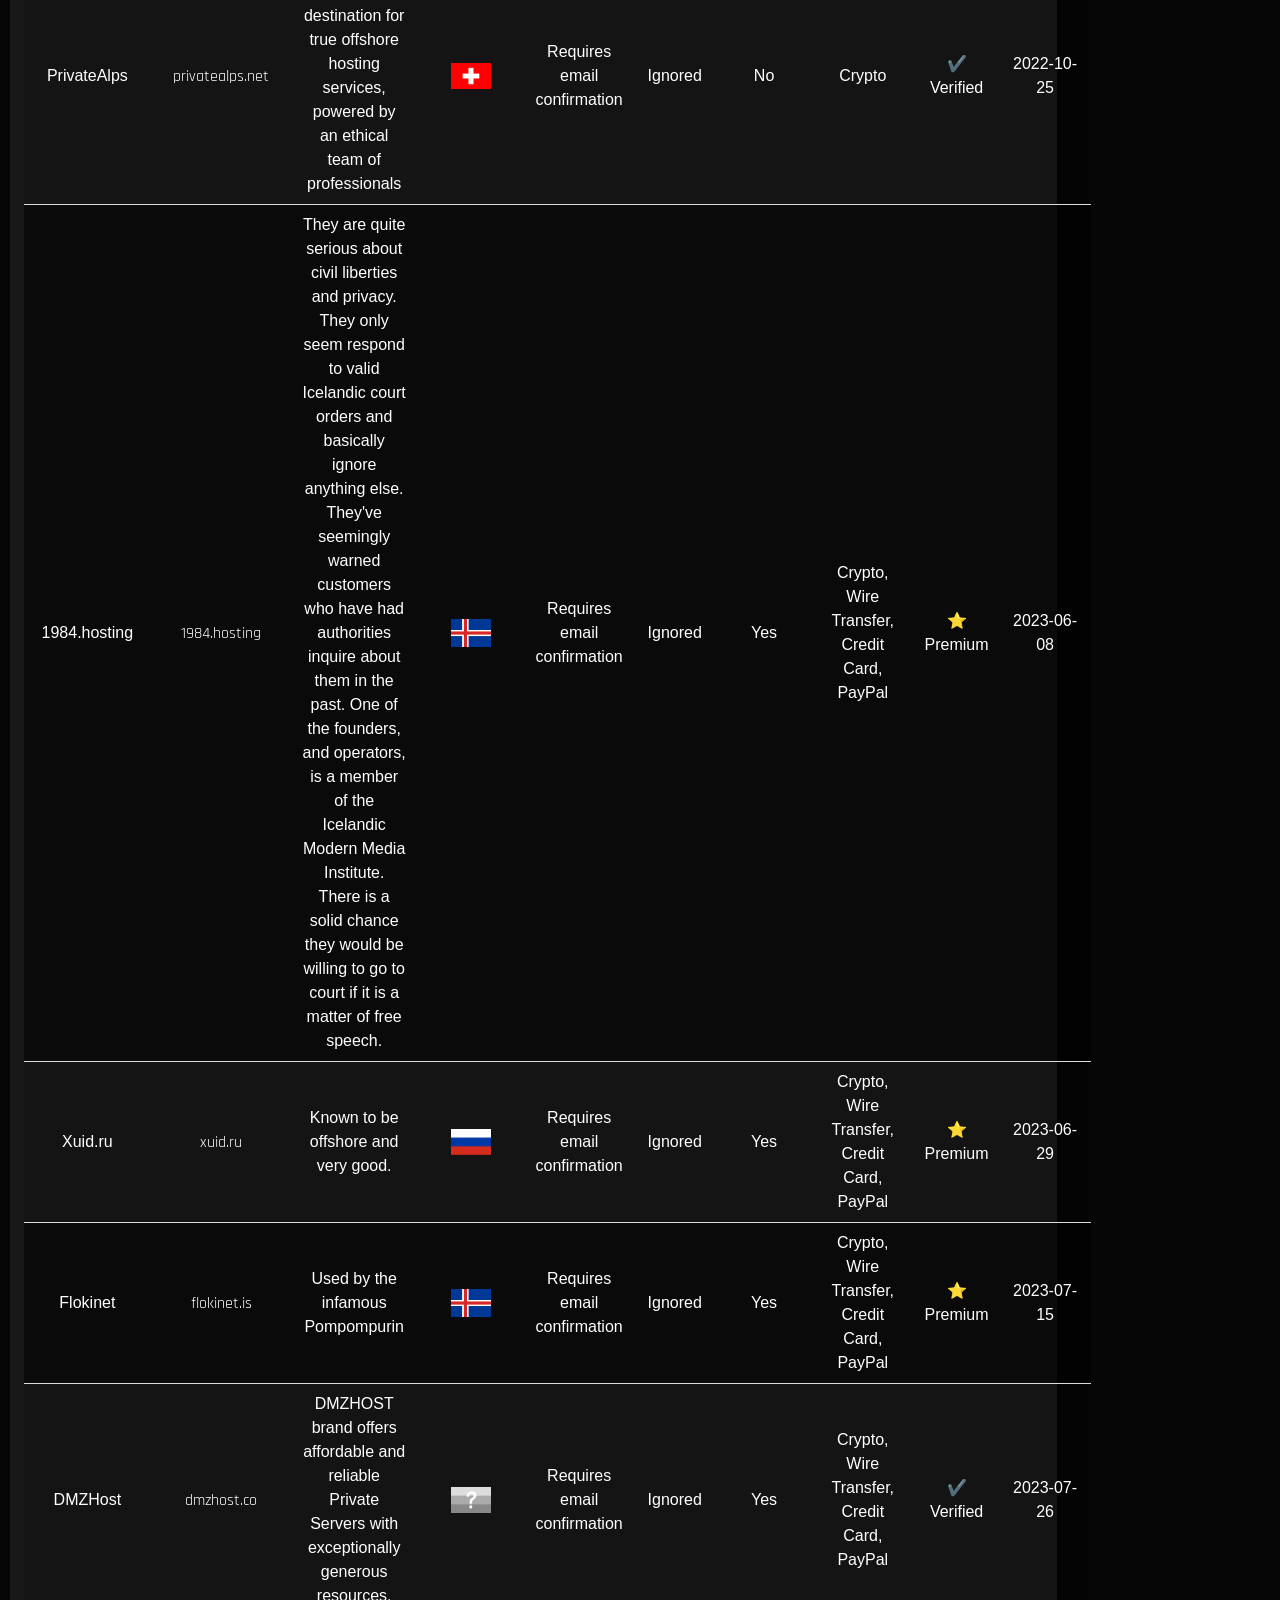
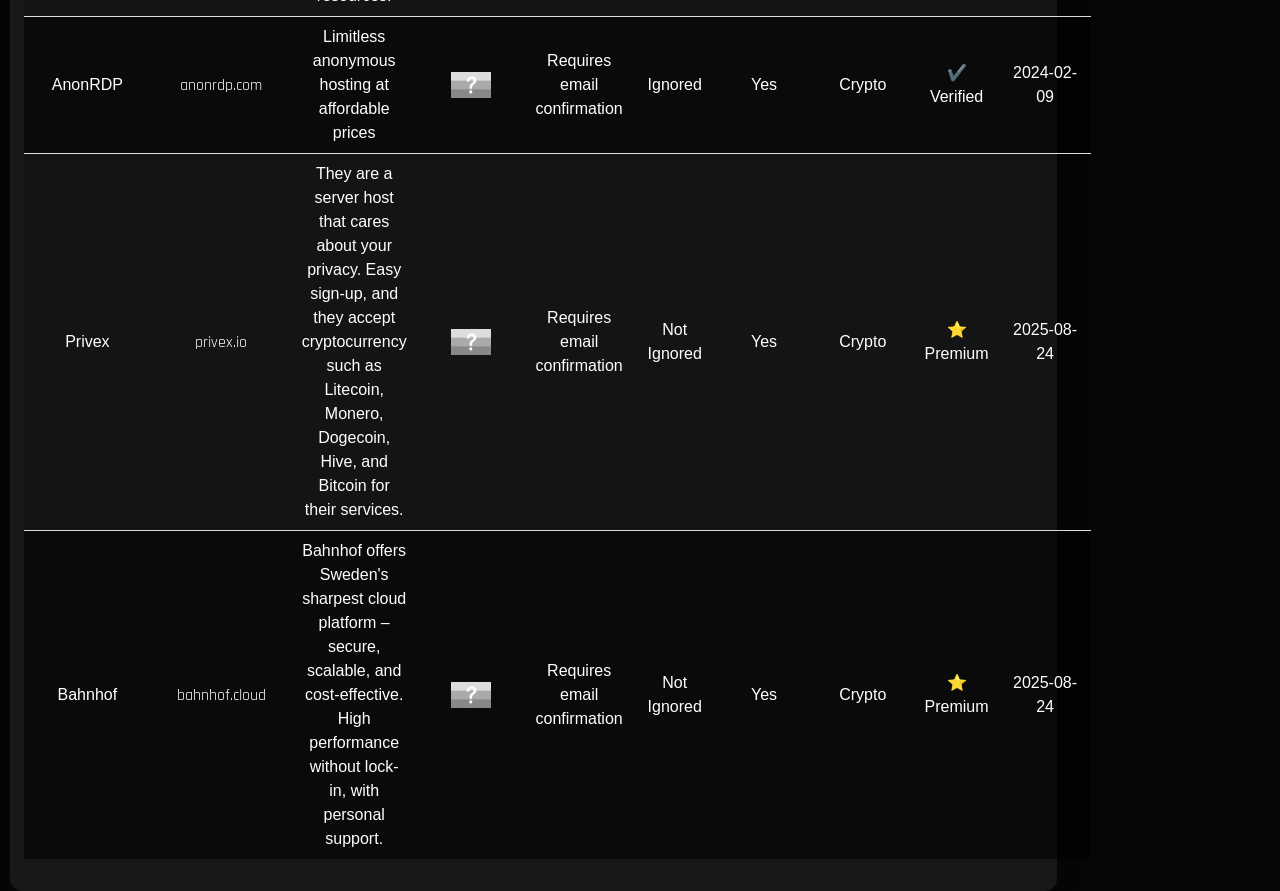
==== commit acc4e278: "docs: 2 new server hostings Signed-off-by: Jeyso215 <114549769+Jeyso215@users.noreply.github.com>" ====
--- a/index.html
+++ b/index.html
@@ -296,6 +296,28 @@
         <td>Crypto</td>
             <td>✔️ Verified</td>
             <td>2024-02-09</td>
+            </tr><tr>
+            <td>Privex</td>
+            <td><a href="https://www.privex.io/?r=privacytools">privex.io</a></td>
+            <td>They are a server host that cares about your privacy. Easy sign-up, and they accept cryptocurrency such as Litecoin, Monero, Dogecoin, Hive, and Bitcoin for their services.</td>
+            <td><img src="./assets/index/img/flags_img/unknown.png" alt="Unknown" width="40px"></td>
+            <td>Requires email confirmation</td>
+            <td>Not Ignored</td>
+            <td>Yes</td>
+        <td>Crypto</td>
+            <td>⭐ Premium</td>
+            <td>2025-08-24</td>
+            </tr><tr>
+            <td>Bahnhof</td>
+            <td><a href="https://bahnhof.cloud/en/vps/">bahnhof.cloud</a></td>
+            <td>Bahnhof offers Sweden&#039;s sharpest cloud platform – secure, scalable, and cost-effective. High performance without lock-in, with personal support.</td>
+            <td><img src="./assets/index/img/flags_img/unknown.png" alt="Unknown" width="40px"></td>
+            <td>Requires email confirmation</td>
+            <td>Not Ignored</td>
+            <td>Yes</td>
+        <td>Crypto</td>
+            <td>⭐ Premium</td>
+            <td>2025-08-24</td>
             </tbody>
             </table>
             </div>
@@ -315,12 +337,12 @@
             <div class="information-line">
             <p class="information-line-title">Updated</p>
             <p class="information-line-text">
-            2024-02-09 </p>
+            2025-08-24 </p>
             </div>
             <div class="information-line">
             <p class="information-line-title">Total sites</p>
             <p class="information-line-text">
-            13 </p>
+            15 </p>
             </div>
             <div class="information-line" style="display: unset;">
             <p class="information-line-title" style="width: unset;">Legenda</p>
@@ -335,3 +357,4 @@
             </body>
             </html>
 
+
